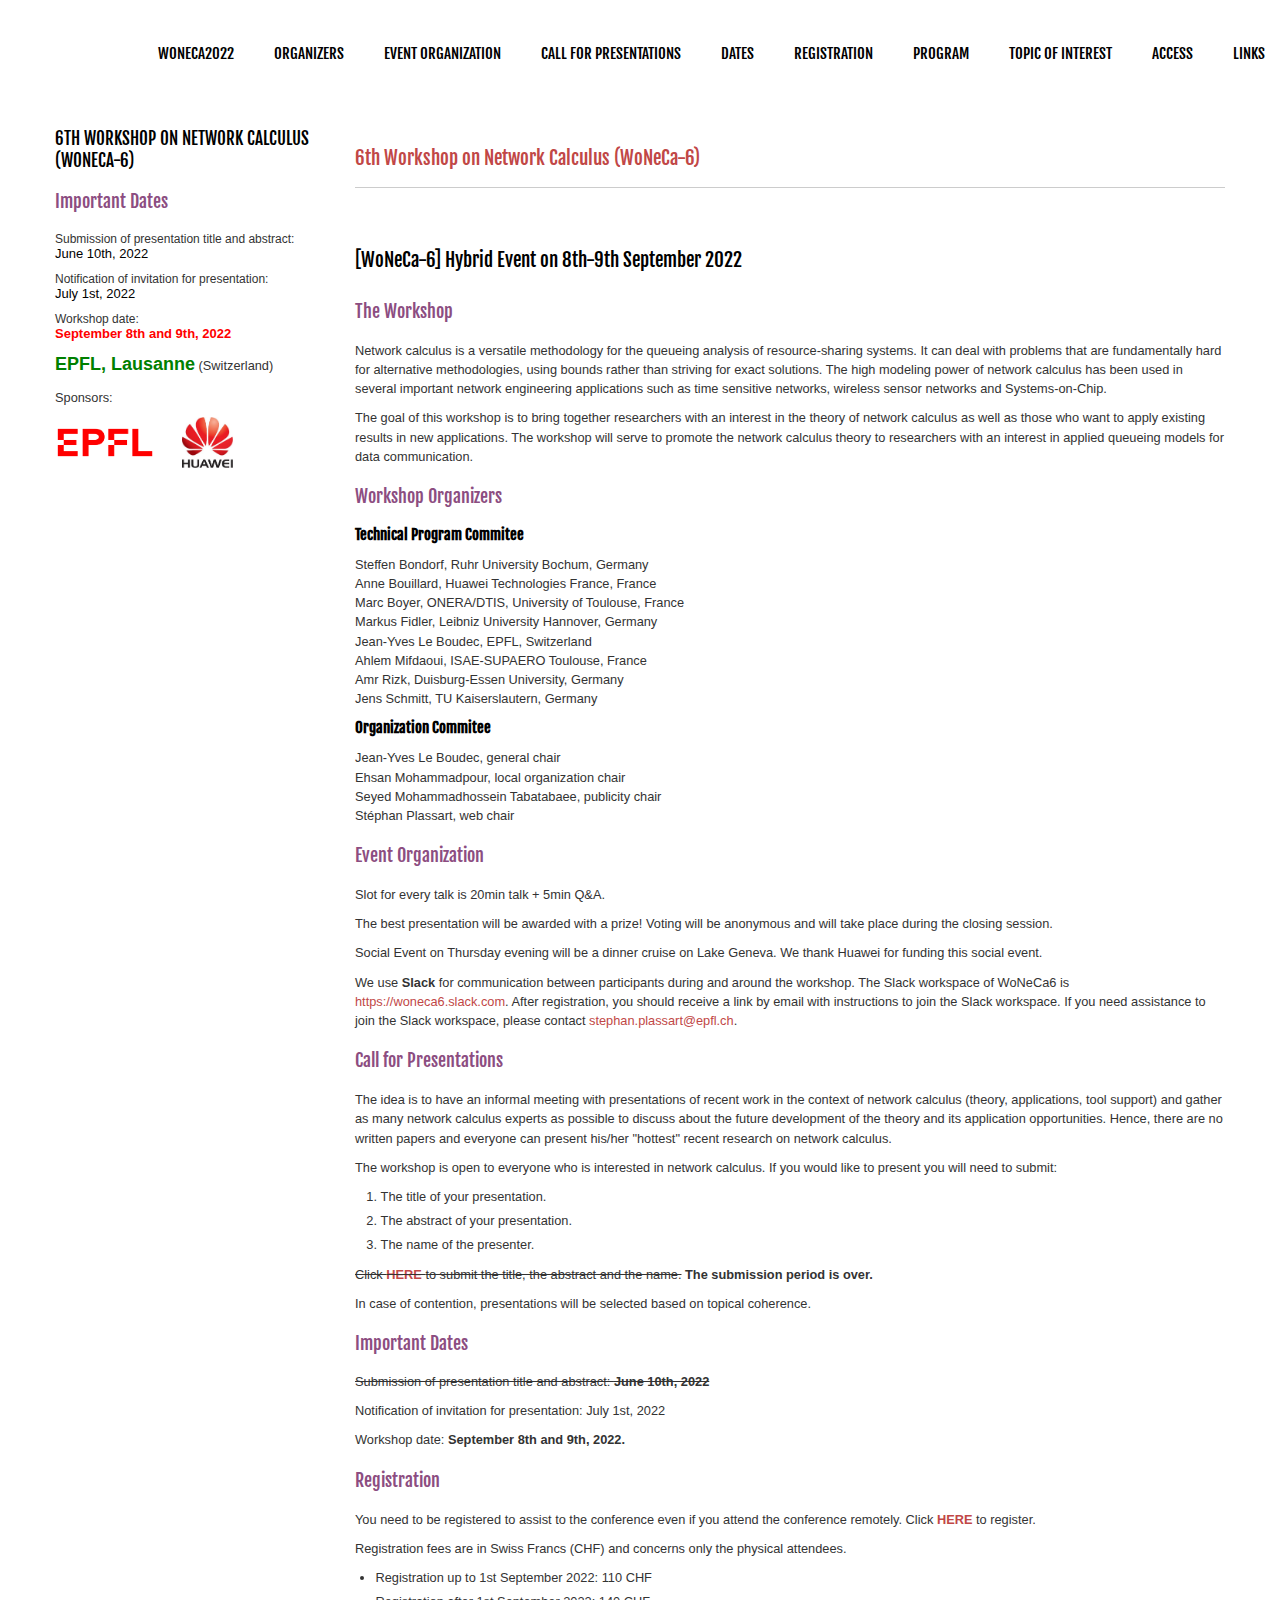
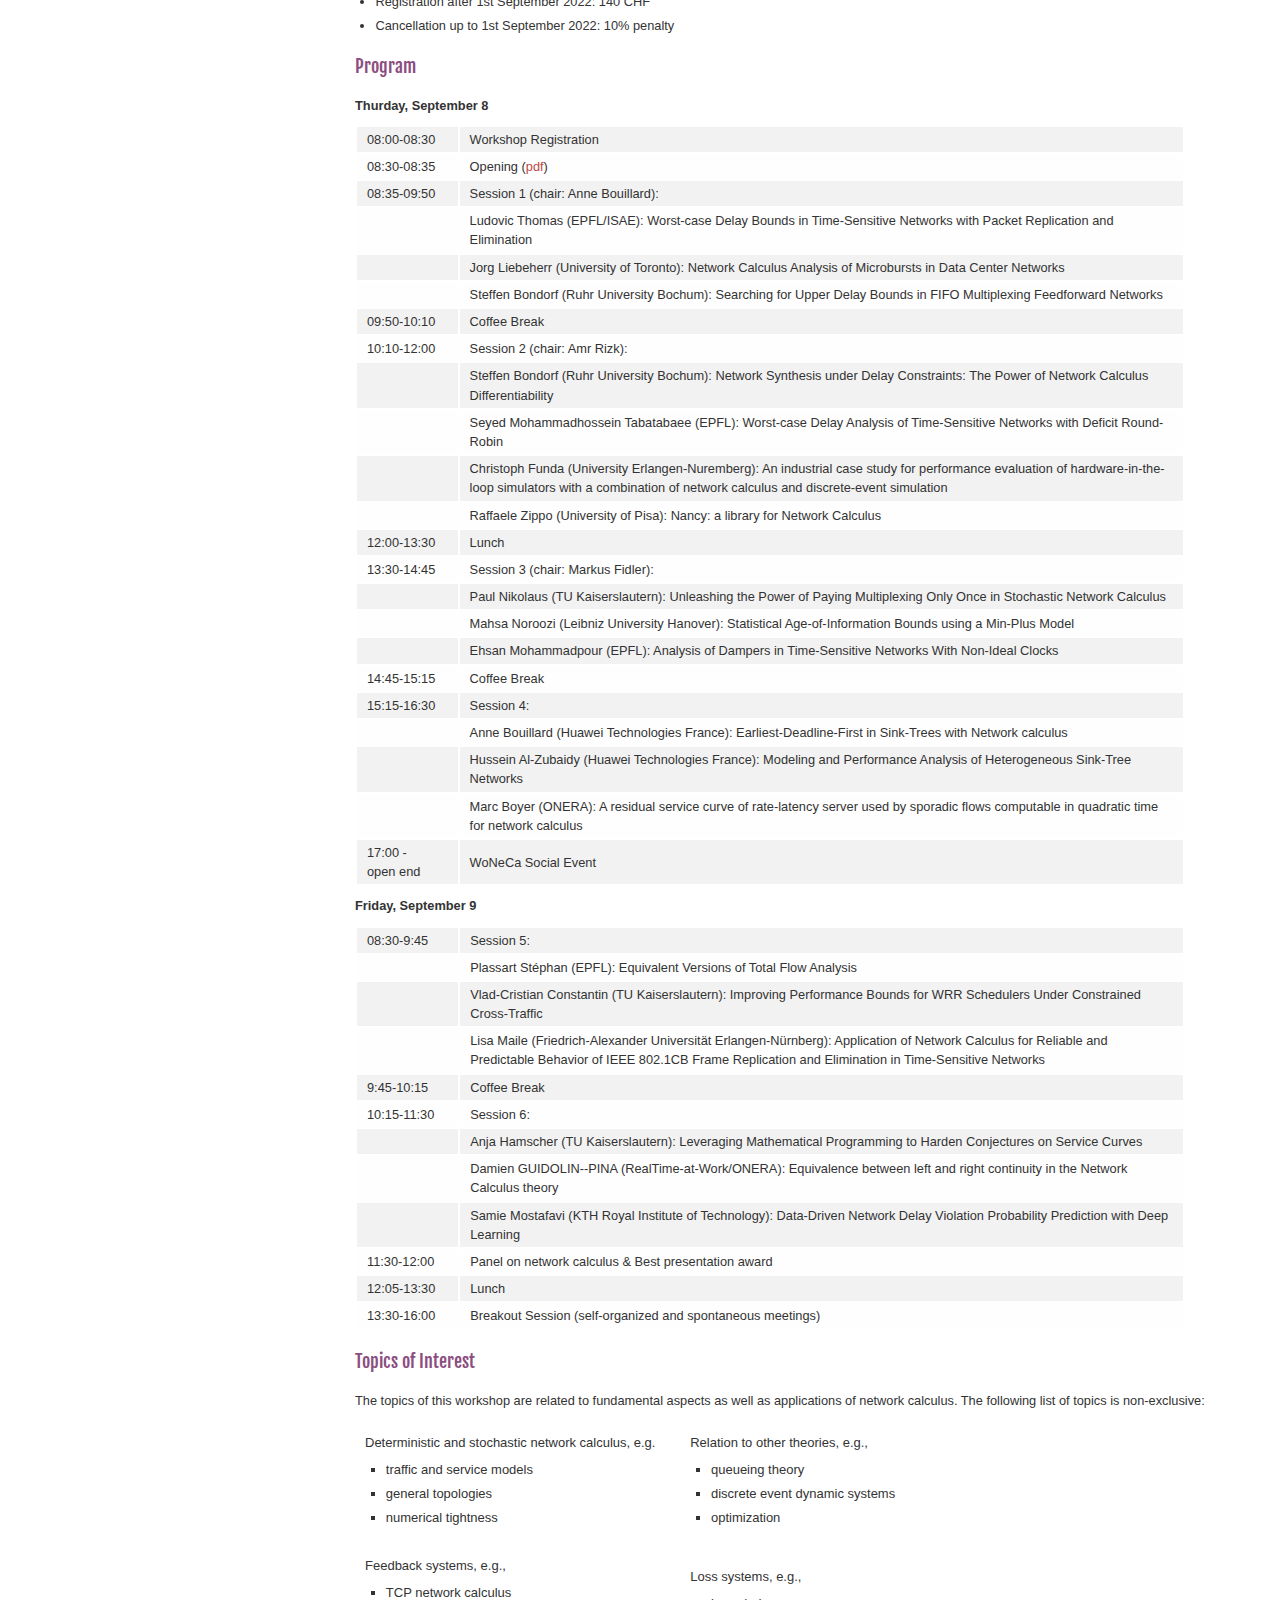
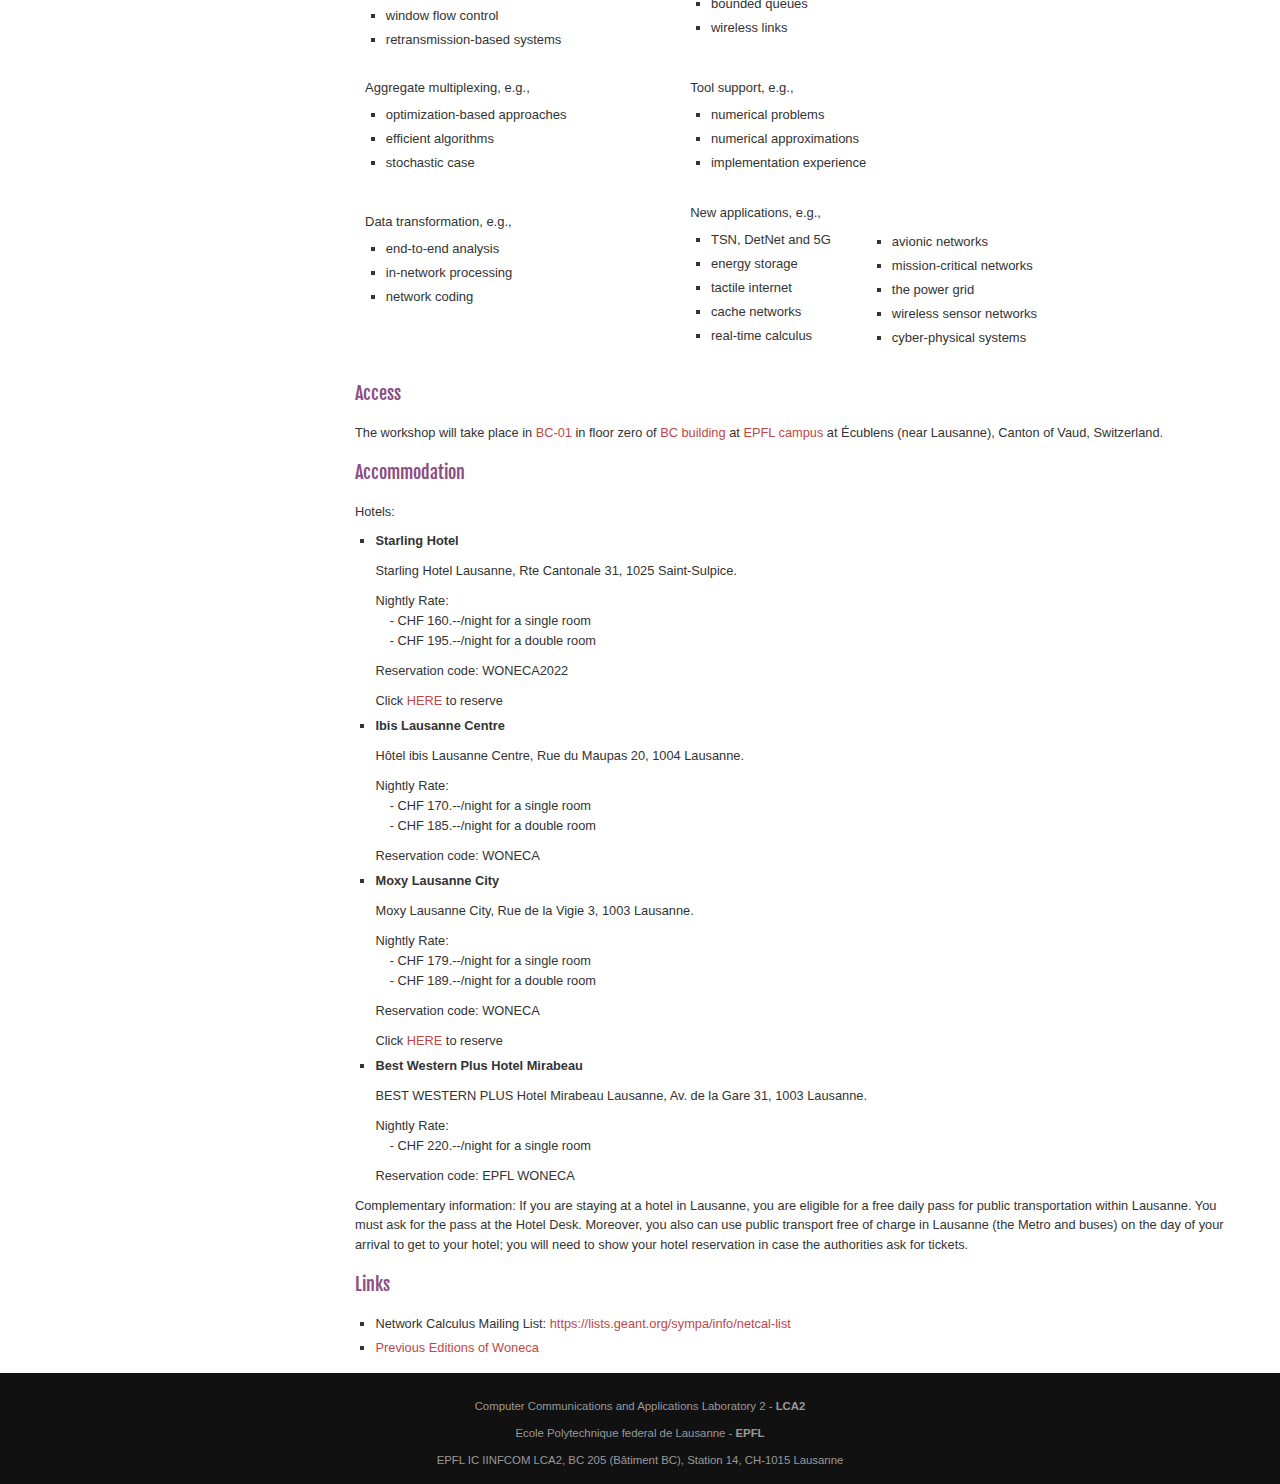
==== 2022/index.html @ 2c3057ec "updated woneca 2022" ====
<!DOCTYPE html>
<html lang="*" dir="ltr" slick-uniqueid="3"><head><meta http-equiv="Content-Type" content="text/html; charset=UTF-8">
    <meta name="author" content="Stephan Plassart">
    <meta name="description" content="The Workshop on Network Calculus.">
    <title>WoNeCa 2022</title>
    <link href="../WoNeCa_files/bootstrap.min.css" rel="stylesheet" type="text/css">
    <link href="../WoNeCa_files/bootstrap-responsive.min.css" rel="stylesheet" type="text/css">
    <link href="../WoNeCa_files/bootstrap-extended.css" rel="stylesheet" type="text/css">
    <link href="../WoNeCa_files/bootstrap-frontend.min.css" rel="stylesheet" type="text/css">
    <link href="../WoNeCa_files/bootstrap-responsive-frontend.min.css" rel="stylesheet" type="text/css">
    <link href="../WoNeCa_files/system.css" rel="stylesheet" type="text/css">
    <link href="../WoNeCa_files/general.css" rel="stylesheet" type="text/css">
    <link href="../WoNeCa_files/template.css" rel="stylesheet" type="text/css">
    <link href="../WoNeCa_files/template_pro.css" rel="stylesheet" type="text/css">
    <link href="../WoNeCa_files/red.css" rel="stylesheet" type="text/css">
    <link href="../WoNeCa_files/business.css" rel="stylesheet" type="text/css">
    <link href="../WoNeCa_files/jsn_wide.css" rel="stylesheet" type="text/css">
    <link href="../WoNeCa_files/jsn_mobile.css" rel="stylesheet" type="text/css">
    <link href="../WoNeCa_files/custom.css" rel="stylesheet" type="text/css">
    <link href="../WoNeCa_files/modal.css" rel="stylesheet" type="text/css">
    <style type="text/css">
      div.jsn-modulecontainer ul.menu-mainmenu ul,
      div.jsn-modulecontainer ul.menu-mainmenu ul li {
	  width: 200px;
      }
      div.jsn-modulecontainer ul.menu-mainmenu li.jsn-submenu-flipback ul ul {
	  right: 201px;
      }
      div.jsn-modulecontainer ul.menu-mainmenu ul ul {
	  margin-left: 201px;
	  margin-left: 200px\9;
      }
      #jsn-pos-toolbar div.jsn-modulecontainer ul.menu-mainmenu ul ul {
	  margin-right: 201px;
	  margin-left : auto
      }
      div.jsn-modulecontainer ul.menu-sidemenu ul,
      div.jsn-modulecontainer ul.menu-sidemenu ul li {
	  width: 200px;
      }
      div.jsn-modulecontainer ul.menu-sidemenu li ul {
	  right: -200px;
      }
      body.jsn-direction-rtl div.jsn-modulecontainer ul.menu-sidemenu li ul {
	  left: -200px;
	  right: auto;
      }
      div.jsn-modulecontainer ul.menu-sidemenu ul ul {
	  margin-left: 199px;
      }
    </style>
    <script type="application/json" class="joomla-script-options new">{"csrf.token":"4a4becddb8c5da0a76f6dd564d7a68d9","system.paths":{"root":"","base":""}}</script>
    <script src="../WoNeCa_files/jquery.min.js" type="text/javascript"></script>
    <script src="../WoNeCa_files/jquery-noconflict.js" type="text/javascript"></script>
    <script src="../WoNeCa_files/jquery-migrate.min.js" type="text/javascript"></script>
    <script src="../WoNeCa_files/bootstrap.min.js" type="text/javascript"></script>
    <script src="../WoNeCa_files/caption.js" type="text/javascript"></script>
    <script src="../WoNeCa_files/mootools-core.js" type="text/javascript"></script>
    <script src="../WoNeCa_files/core.js" type="text/javascript"></script>
    <script src="../WoNeCa_files/mootools-more.js" type="text/javascript"></script>
    <script src="../WoNeCa_files/noconflict.js" type="text/javascript"></script>
    <script src="../WoNeCa_files/utils.js" type="text/javascript"></script>
    <script src="../WoNeCa_files/jsn_template.js" type="text/javascript"></script>
    <script src="../WoNeCa_files/modal.js" type="text/javascript"></script>
    <script type="text/javascript">
      jQuery(function($){ $(".dropdown-toggle").dropdown(); });
      jQuery(window).on('load',  function() {
	  new JCaption('img.caption');
      });
      JSNTemplate.initTemplate({
	  templatePrefix			: "jsn_sky_pro_",
	  templatePath			: "/templates/jsn_sky_pro",
	  enableRTL				: 0,
	  enableGotopLink			: 1,
	  enableMobile			: 1,
	  enableMobileMenuSticky	: 1,
	  enableDesktopMenuSticky	: 0,
	  responsiveLayout		: ["mobile","wide"],
	  mobileMenuEffect		: "default"
      });

      jQuery(function($) {
	  SqueezeBox.initialize({});
	  initSqueezeBox();
	  $(document).on('subform-row-add', initSqueezeBox);

	  function initSqueezeBox(event, container)
	  {
	      SqueezeBox.assign($(container || document).find('a.modal').get(), {
		  parse: 'rel'
	      });
	  }
      });

      window.jModalClose = function () {
	  SqueezeBox.close();
      };

      // Add extra modal close functionality for tinyMCE-based editors
      document.onreadystatechange = function () {
	  if (document.readyState == 'interactive' && typeof tinyMCE != 'undefined' && tinyMCE)
	  {
	      if (typeof window.jModalClose_no_tinyMCE === 'undefined')
	      {
		  window.jModalClose_no_tinyMCE = typeof(jModalClose) == 'function'  ?  jModalClose  :  false;

		  jModalClose = function () {
		      if (window.jModalClose_no_tinyMCE) window.jModalClose_no_tinyMCE.apply(this, arguments);
		      tinyMCE.activeEditor.windowManager.close();
		  };
	      }

	      if (typeof window.SqueezeBoxClose_no_tinyMCE === 'undefined')
	      {
		  if (typeof(SqueezeBox) == 'undefined')  SqueezeBox = {};
		  window.SqueezeBoxClose_no_tinyMCE = typeof(SqueezeBox.close) == 'function'  ?  SqueezeBox.close  :  false;

		  SqueezeBox.close = function () {
		      if (window.SqueezeBoxClose_no_tinyMCE)  window.SqueezeBoxClose_no_tinyMCE.apply(this, arguments);
		      tinyMCE.activeEditor.windowManager.close();
		  };
	      }
	  }
      };

      jQuery(function($){ initTooltips(); $("body").on("subform-row-add", initTooltips); function initTooltips (event, container) { container = container || document;$(container).find(".hasTooltip").tooltip({"html": true,"container": "body"});} });
    </script>
    <meta name="viewport" content="width=device-width, initial-scale=1.0, maximum-scale=2.0">

    <!-- html5.js and respond.min.js for IE less than 9 -->
    <!--[if lt IE 9]>
    <script src="http://html5shim.googlecode.com/svn/trunk/html5.js"></script>
    <script src="/plugins/system/jsntplframework/assets/3rd-party/respond/respond.min.js"></script>
    <![endif]-->
     </head>

  <body id="jsn-master" class="jsn-textstyle-business jsn-color-red jsn-direction-ltr jsn-responsive jsn-mobile jsn-joomla-30  jsn-com-content jsn-view-article jsn-itemid-1692" style="">
    <a name="top" id="top"></a>
    <div id="jsn-page">
      <div id="jsn-header">
	<div id="jsn-headerright"><div id="jsn-headerright-inner">
	    <div id="jsn-pos-top" class="pull-right">
	      <div id="jsn-pos-top_inner">
	
	      </div>
	    </div>
	    <div class="clearbreak"></div>
	  </div>
	</div>
	    <!-- Header bar -->
	    <!-- Add script to close menu when go to a part of
	    the html page -->
	    <script>
	      function CloseInMobilePage() {
		  document.getElementsByClassName("jsn-menu-toggle")[0].classList.remove("active")
		  document.getElementsByClassName("menu-mainmenu")[0].classList.remove("jsn-menu-mobile")
	      }
	    </script>

	    <div id="jsn-menu" class="pull-right">
	      <div id="jsn-pos-mainmenu">
		<div class="
			    jsn-modulecontainer"><div class="jsn-modulecontainer_inner"><h3 class="jsn-moduletitle"><span class="jsn-moduleicon
																 no-text"></span></h3><div class="jsn-modulecontent"><span class="jsn-menu-toggle">Woneca 2022</span>
		      <ul class="menu-mainmenu">
			<li class="jsn-menu-mobile-control"><span class="close-menu"><i class="fa fa-times"></i></span></li>
			<li class="first jsn-icon-home"><a class="clearfix" href="#TheWorkshop" onclick="CloseInMobilePage()">
			    <i class="jsn-icon-home "></i>	<span>
			      <span class="jsn-menutitle">Woneca2022</span>
			</a></li><li class="parent"><a class="clearfix" href="#WorkshopOrganizers" onclick="CloseInMobilePage()">
			    <span>
			      <span class="jsn-menutitle">Organizers</span>
			</a></li><li class="parent"><a class="clearfix" href="#EventOrganization" onclick="CloseInMobilePage()">
			    <span>
			      <span class="jsn-menutitle">Event Organization</span>
			</a></li><li class="parent"><a class="clearfix" href="#CallForPresentations" onclick="CloseInMobilePage()">
			    <span>
			      <span class="jsn-menutitle">Call for Presentations</span>
			      <!-- </a></li><li class="parent"><a class="clearfix" href="#EventInstructions" onclick="CloseInMobilePage()">
			    <span>
			      <span class="jsn-menutitle">Event
				Instructions</span> -->
			</a></li><li class="parent"><a class="clearfix" href="#ImportantDates" onclick="CloseInMobilePage()">
			    <span>
			      <span class="jsn-menutitle">Dates</span>
			</a></li><li class="parent"><a class="clearfix" href="#Registration" onclick="CloseInMobilePage()">
			    <span>
			      <span class="jsn-menutitle">Registration</span>
			</a></li><li class="parent"><a class="clearfix" href="#Program" onclick="CloseInMobilePage()">
			    <span>
			      <span class="jsn-menutitle">Program</span>
			</a></li><li class="parent"><a class="clearfix" href="#TopicOfInterest" onclick="CloseInMobilePage()">
			    <span>
			      <span class="jsn-menutitle">Topic of Interest</span>
			</a></li><li class="parent"><a class="clearfix" href="#Access" onclick="CloseInMobilePage()">
			    <span>
			      <span class="jsn-menutitle">Access</span>
			</a></li><li class="parent"><a class="clearfix" href="#Links" onclick="CloseInMobilePage()">
			    <span>
			      <span class="jsn-menutitle">Links</span>
			      <div class="clearbreak"></div></div></div></div>
	      </div>
	      <span id="jsn-desktopswitch">
		<a href="index.html" onclick="javascript: JSNUtils.setTemplateAttribute(&#39;jsn_sky_pro_&#39;,&#39;mobile&#39;,&#39;no&#39;); return false;"></a>
	      </span>
	      <span id="jsn-mobileswitch">
		<a href="index.html" onclick="javascript: JSNUtils.setTemplateAttribute(&#39;jsn_sky_pro_&#39;,&#39;mobile&#39;,&#39;yes&#39;); return false;"></a>
	      </span>
	    </div>
	    <div class="clearbreak"></div>
	  </div>
	</div>
      </div>
      <div id="jsn-body">
	<!-- -->
	<div id="jsn-content" class="jsn-hasleft ">
	  <div id="jsn-content_inner" style="right: 76.9231%;"><div id="jsn-content_inner1" style="left: 76.9231%;"><div id="jsn-content_inner2"><div id="jsn-content_inner3"><div id="jsn-content_inner4"><div id="jsn-content_inner5"><div id="jsn-content_inner6"><div id="jsn-content_inner7" class="row-fluid">
			  <div id="jsn-maincontent" class="span9 order2 offset3 row-fluid">
			    <div id="jsn-centercol" class="span12 order1 ">
	                      <div id="jsn-centercol_inner">
				<div id="jsn-breadcrumbs">
				  <div id="jsn-pos-breadcrumbs" class="">
				    <ul class="breadcrumb ">
				    <li>	<h2 itemprop="headline">
					6th Workshop on Network Calculus (WoNeCa-6)	</h2></li></ul>
      </div>
      </div>
      <div id="jsn-mainbody-content" class=" jsn-hasmainbody">
	<div id="jsn-mainbody">
	  <div id="system-message-container">
	  </div>

	  <div class="item-page" itemscope="" itemtype="http://schema.org/Article">	
	    <meta itemscope="" itemprop="mainEntityOfPage" itemtype="https://schema.org/WebPage" itemid="https://google.com/article">
	    <meta itemprop="inLanguage" content="en-GB">
	    <!--      <div class="page-header">
	      <h2 itemprop="headline"> 6th
		Workshop on Network Calculus
		(WoNeCa-6)
	      </h2>
	    </div>
	    -->
	    <div itemprop="articleBody">
	      <h1><span style="font-size:
			       14pt;">[WoNeCa-6]&nbsp;Hybrid Event on 8th-9th September 2022</span></h1>

	      <!-- <h3>News</h3> -->
	      <!--
	      <ul>
		<li><span style="font-size: 12pt;"><strong>New Network Calculus Mailing List Available:</strong>&nbsp;see&nbsp;<a href="https://lists.geant.org/sympa/info/netcal-list">https://lists.geant.org/sympa/info/netcal-list</a></span></li>
	      </ul>
	      -->
	      <!--

	      <table style="width: 836px;">
		<tbody>
		  <tr style="height: 212px;">
		    <td style="width: 332.015625px; height: 212px;"><a href="redirection" rel="alternate"><img src="./WoNeCa 2020_files/WoNeCa-Best_Presentation_Award_small.png" alt="Best Presentation Awardee Paul Nikolaus" width="320" height="208"></a></td>
		    <td style="width: 499.984375px; height: 212px;">
		      <ul>
			<li><span style="color: #000000;">Slides of all presentations are starting to become available online</span></li>
		      </ul>
		      <ul>
			<li><span style="color: #000000;">The community has chosen: <a href="https://people.epfl.ch/hossein.tabatabaee" target="_blank" rel="noopener noreferrer">Seyed Mohammadhossein Tabatabaee</a>&nbsp;won the <a href="redirection" rel="alternate">Best Presentation Award</a>.&nbsp;<br>Congratulations!</span></li>
		      </ul>
		    </td>
		  </tr>
		</tbody>
	      </table>
	      -->
	      <h3 id="TheWorkshop">The Workshop</h3>
	      <p>Network calculus is a versatile methodology for the queueing analysis of resource-sharing systems. It can deal with problems that are fundamentally hard for alternative methodologies, using bounds rather than striving for exact solutions. The high modeling power of network calculus has been used in several important network engineering applications such as time sensitive networks, wireless sensor networks and Systems-on-Chip.</p>
	      <p>The goal of this workshop is to bring together researchers with an interest in the theory of network calculus as well as those who want to apply existing results in new applications. The workshop will serve to promote the network calculus theory to researchers with an interest in applied queueing models for data communication.</p>
	      <!-- Schedule:
	      <p><b>Schedule&nbsp;(all times given in Central European Summer Time, UTC+02:00)</b></p>
	      <table class="cool" style="width: 828px;">
		<tbody>
		  <tr>
		    <td style="width: 74.0625px;">08:35-08:45</td>
		    <td style="width: 739.9375px;">Opening</td>
		  </tr>
		  <tr>
		    <td style="width: 74.0625px;">08:45-10:25</td>
		    <td style="width: 739.9375px;">Session 1: TSN</td>
		  </tr>
		  <tr>
		    <td style="width: 74.0625px;">&nbsp;</td>
		    <td style="width: 739.9375px;">Luxi Zhao (TUM): Using Network Calculus to Improve End-to-End Latency Upper Bound of Multiple Classes of AVB Traffic in TSN Networks</td>
		  </tr>
		  <tr>
		    <td style="width: 74.0625px;">&nbsp;</td>
		    <td style="width: 739.9375px;">Lisa Maile (FAU): An Introduction to Network Calculus Results for&nbsp;Time-Sensitive Networks [<a href="pdf_location" target="_blank" rel="noopener noreferrer">slides</a>]&nbsp;[<a href="https://youtu.be/5HjMWDmnzhE" target="_blank" rel="noopener noreferrer">video</a>]</td>
		  </tr>
		  <tr>
		    <td style="width: 74.0625px;">&nbsp;</td>
		    <td style="width: 739.9375px;">Ludovic Thomas (EPFL): On Time Synchronization Issues in Time-Sensitive Networks with Regulators and Nonideal Clocks [<a href="pdf_location" target="_blank" rel="noopener noreferrer">slides</a>]</td>
		  </tr>
		  <tr>
		    <td style="width: 74.0625px;">&nbsp;</td>
		    <td style="width: 739.9375px;">Jonathan Falk (U Stuttgart): Network Calculus for systems with time-triggered service intermittence</td>
		  </tr>
		  <tr>
		    <td style="width: 74.0625px;">10:25-10:40</td>
		    <td style="width: 739.9375px;">Coffee Break</td>
		  </tr>
		  <tr>
		    <td style="width: 74.0625px;">10:40-11:55</td>
		    <td style="width: 739.9375px;">Session 2:&nbsp;Bounds and Networks I</td>
		  </tr>
		  <tr>
		    <td style="width: 74.0625px;">&nbsp;</td>
		    <td style="width: 739.9375px;">Jiayi Zhang (Huawei): Using Network Calculus in High Quality IP Network [<a href="pdf_location" target="_blank" rel="noopener noreferrer">slides</a>]</td>
		  </tr>
		  <tr>
		    <td style="width: 74.0625px;">&nbsp;</td>
		    <td style="width: 739.9375px;">Hao Wang (Dalian UT): Data Center Network Calculus</td>
		  </tr>
		  <tr>
		    <td style="width: 74.0625px;">&nbsp;</td>
		    <td style="width: 739.9375px;">Anne Bouillard (Huawei): Trade-off between accuracy and tractability of network calculus in FIFO networks&nbsp;[<a href="pdf_location" target="_blank" rel="noopener noreferrer">slides</a>]</td>
		  </tr>
		  <tr>
		    <td style="width: 74.0625px;">11:55-13:00</td>
		    <td style="width: 739.9375px;">Lunch Break</td>
		  </tr>
		  <tr>
		    <td style="width: 74.0625px;">13:00-14:15</td>
		    <td style="width: 739.9375px;">Session 3:&nbsp;Bounds and Networks II</td>
		  </tr>
		  <tr>
		    <td style="width: 74.0625px;">&nbsp;</td>
		    <td style="width: 739.9375px;">Ehsan Mohammadpour (EPFL):&nbsp;Improved Delay Bound for a Service Curve Element with Known Transmission Rate</td>
		  </tr>
		  <tr>
		    <td style="width: 74.0625px;">&nbsp;</td>
		    <td style="width: 739.9375px;">Raffaele Zippo (uniPi):&nbsp;Algebraic transformations for network paths with hop-by-hop flow control&nbsp;[<a href="pdf_location" target="_blank" rel="noopener noreferrer">slides</a>]&nbsp;[<a href="https://youtu.be/eEwXGucKXuk" target="_blank" rel="noopener noreferrer">video</a>]</td>
		  </tr>
		  <tr>
		    <td style="width: 74.0625px;">&nbsp;</td>
		    <td style="width: 739.9375px;">Isaac Howenstine (Lehigh U):&nbsp;Converting Non-feedforward Networks to Feedforward for Network Calculus</td>
		  </tr>
		  <tr>
		    <td style="width: 74.0625px;">14:15-14:25</td>
		    <td style="width: 739.9375px;">Coffee Break</td>
		  </tr>
		  <tr>
		    <td style="width: 74.0625px;">14:25-15:15</td>
		    <td style="width: 739.9375px;">Session 4:&nbsp;Deterministic Modeling and Analysis</td>
		  </tr>
		  <tr>
		    <td style="width: 74.0625px;">&nbsp;</td>
		    <td style="width: 739.9375px;">Georg Carle (TUM):&nbsp;Measurement-based Network Calculus Modelling of Programmable Network Components implemented in P4</td>
		  </tr>
		  <tr>
		    <td style="width: 74.0625px;">&nbsp;</td>
		    <td style="width: 739.9375px;">Marc Boyer (ONERA):&nbsp;Formalization of relations between cumulative curves and event streams: from network calculus to CPA, and back&nbsp;[<a href="pdf_location" target="_blank" rel="noopener noreferrer">slides</a>] [<a href="https://www.onera.fr/sites/default/files/323/WoNeCa-2020-Boyer-NC-CPA.mp4_.zip" target="_blank" rel="noopener noreferrer">video, zip download</a>]</td>
		  </tr>
		  <tr>
		    <td style="width: 74.0625px;">15:15-15:20</td>
		    <td style="width: 739.9375px;">Short Break</td>
		  </tr>
		  <tr>
		    <td style="width: 74.0625px;">15:20-16:35</td>
		    <td style="width: 739.9375px;">Session 5: Schedulers &amp; SNC</td>
		  </tr>
		  <tr>
		    <td style="width: 74.0625px;">&nbsp;</td>
		    <td style="width: 739.9375px;">Jörg Liebeherr (U of T):&nbsp;Hierarchical Fair Scheduling: A Reality Check [<a href="pdf_location" target="_blank" rel="noopener noreferrer">slides</a>]&nbsp;[<a href="https://play.library.utoronto.ca/7d1db334b891c0350ff61f5ad46543a9" target="_blank" rel="noopener noreferrer">video</a>]</td>
		  </tr>
		  <tr>
		    <td style="width: 74.0625px;">&nbsp;</td>
		    <td style="width: 739.9375px;"><a id="BestPres"></a>Seyed Mohammadhossein Tabatabaee (EPFL):&nbsp;Interleaved Weighted Round Robin: a tight, strict residual service curve&nbsp;[<a href="pdf_location" target="_blank" rel="noopener noreferrer">slides</a>] [<a href="https://drive.switch.ch/index.php/s/zC51nuqtelZ7b19" target="_blank" rel="noopener noreferrer">video</a>]</td>
		  </tr>
		  <tr>
		    <td style="width: 74.0625px;">&nbsp;</td>
		    <td style="width: 739.9375px;">Paul Nikolaus (TUK):&nbsp;Dealing with Dependence in Stochastic Network Calculus -- Using Independence as a Bound [<a href="pdf_location" target="_blank" rel="noopener noreferrer">slides</a>]</td>
		  </tr>
		  <tr>
		    <td style="width: 74.0625px;">16:35-16:45</td>
		    <td style="width: 739.9375px;">Coffee Break</td>
		  </tr>
		  <tr>
		    <td style="width: 74.0625px;">16:45-18:25</td>
		    <td style="width: 739.9375px;">Session 6: SNC &amp; Wireless</td>
		  </tr>
		  <tr>
		    <td style="width: 74.0625px;">&nbsp;</td>
		    <td style="width: 739.9375px;">Jaya Prakash Varma Champati (KTH): Statistical Guarantee Optimization for AoI in Single-Hop and Two-Hop Systems with Periodic Arrivals&nbsp;[<a href="pdf_location" target="_blank" rel="noopener noreferrer">slides</a>]&nbsp;[<a href="https://drive.google.com/file/d/1sMHNiWsAcPCpJUcVUMQlxFtroWWpXH8n/view" target="_blank" rel="noopener noreferrer">video</a>]</td>
		  </tr>
		  <tr>
		    <td style="width: 74.0625px;">&nbsp;</td>
		    <td style="width: 739.9375px;">Sami Akin (U Hannover):&nbsp;On the energy and data storage management in energy harvesting wireless communications</td>
		  </tr>
		  <tr>
		    <td style="width: 74.0625px;">&nbsp;</td>
		    <td style="width: 739.9375px;">Orangel Azuaje Contreras (U Porto): Delay Guarantees of a Realistic WiFi-based First Responder Ad-Hoc Network</td>
		  </tr>
		  <tr>
		    <td style="width: 74.0625px;">&nbsp;</td>
		    <td style="width: 739.9375px;">Florin Ciucu (U Warwick): Two Extensions of Kingman's GI/G/1 Bound [<a href="pdf_location" target="_blank" rel="noopener noreferrer">slides</a>]</td>
		  </tr>
		  <tr>
		    <td style="width: 74.0625px;">18:25-18:35</td>
		    <td style="width: 739.9375px;">Closing &amp; Best presentation Award</td>
		  </tr>
		</tbody>
	      </table>
	      -->

	      <h3 id="WorkshopOrganizers">Workshop Organizers</h3>
	      <h4 style="color:#000000; font-weight: bold;
			 font-size:15px;">Technical Program Commitee</h4>
	
	      <p>Steffen Bondorf, Ruhr University Bochum, Germany<br>
	       Anne Bouillard, Huawei Technologies France, France<br>
	       Marc Boyer, ONERA/DTIS, University of Toulouse, France<br>
	       Markus Fidler, Leibniz University Hannover, Germany<br>
	       Jean-Yves Le Boudec, EPFL, Switzerland<br>
               Ahlem Mifdaoui, ISAE-SUPAERO Toulouse, France<br>
	       Amr Rizk, Duisburg-Essen University, Germany<br>
	       Jens Schmitt, TU&nbsp;Kaiserslautern, Germany</p>
	
	
	      <h4 style="color:#000000; font-weight: bold;font-size:15px;">Organization Commitee</h4>
              <p> Jean-Yves Le Boudec, general chair<br>
	        Ehsan Mohammadpour, local organization chair<br>
	        Seyed Mohammadhossein Tabatabaee, publicity chair<br>
	        St&eacute;phan Plassart, web chair</p>
	
	      <h3 id="EventOrganization">Event Organization</h3>

	      <p>Slot for every talk is 20min talk + 5min Q&amp;A.</p>

	      <p> The best presentation will be awarded with a prize!
	      Voting will be anonymous and will take place during the
		closing session.</p>

	      <!-- TO ADD -->
	      <p>Social Event on Thursday evening will be a dinner
		cruise on Lake Geneva. We thank Huawei
		for funding this social event. </p>

		<p>We use <b>Slack</b> for communication between participants during and around the workshop. The Slack workspace of WoNeCa6 is <a href="https://woneca6.slack.com">https://woneca6.slack.com</a>. After registration, you should receive a link by email with instructions to join the Slack workspace. If you need assistance to join the Slack workspace, please contact <a href="mailto:stephan.plassart@epfl.ch">stephan.plassart@epfl.ch</a>.</p>
	      

	      <!-- <h3 id="EventInstructions">Event Instructions</h3>
	      <p> TBA </p> -->

	      <h3 id="CallForPresentations"><span>Call for Presentations</span></h3>
	      <p><span style="line-height: normal; text-align:
	      -webkit-auto;"> The idea is to have an informal meeting
	      with presentations of recent work in the context of
	      network calculus (theory, applications, tool support) and
	      gather as many network calculus experts as possible to
	      discuss about the future development of the theory and
	      its application opportunities. Hence, there are no
	      written papers and everyone can present his/her
	      "hottest" recent research on network
	      calculus.</span></p>
	      <p>The workshop is open to everyone who is interested in
	      network calculus. If you would like to present you will need to submit:
		<ol>
		  <li> The title of your presentation.</li>
		  <li> The abstract of your presentation.</li>
		  <li> The name of the presenter.</li>
		</ol>
		<del>Click <strong> <a href="">
		HERE </a> </strong> to submit the title, the abstract
		and the name.</del> <strong> The submission period is
		over. </strong><!-- https://www.epfl.ch/labs/lca2/woneca-2022-presentation-submission/-->
		<!--The submission procedure will be posted here in due time.-->

	      <p>In case of contention, presentations will be selected based on topical coherence.</p>

	      <h3 id="ImportantDates">Important Dates</h3>
	      <del><p>Submission of presentation title and abstract:
		      <!--style="text-decoration: line-through;"--> <strong>
		      June 10th, 2022 </strong> <!--&nbsp;<span style="text-decoration: line-through;">January 14, 2020</span> (extended, passed)</span>--></p></del>
	      <p>Notification of invitation for presentation: <!--style="text-decoration: line-through;"-->July 1st, 2022<!--&nbsp;<span style="text-decoration: line-through;">January 19, 2020</span> (extended, passed)</span>--></p>
	      <p>Workshop date:
		    <!--<span style="text-decoration: line-through;">&nbsp;18,
		      2020</span>&nbsp;--> <!--style="text-decoration:
		      line-through;"--> <strong> September&nbsp;8th and 9th, 2022. </strong><!--</span> (extended)</span>--></p>

	      <h3 id="Registration">Registration</h3>
	      <!--Registration details will be available soon.-->
	      <!-- TOADD -->
	      <p>You need to be registered to assist to the
		conference even if you attend the conference
		remotely. Click <strong> <a href="https://www.epfl.ch/labs/lca2/woneca2022/">
		HERE </a> </strong> to register.
		
		<!-- <br>Note the early registration deadline: ??--></p>

<p> Registration fees are in Swiss Francs (CHF) and concerns only the
  physical attendees.  </p>
<ul>
  <li> Registration up to 1st September 2022: 110 CHF </li>
  <li> Registration after 1st September 2022: 140 CHF </li>
  <li> Cancellation up to 1st September 2022: 10% penalty </li>
<ul/>
	      <h3 id="Program">Program</h3>
	      
	      <p><b>Thurday, September 8</b></p>
	      <table class="cool" style="width: 830px;">
		<tbody>
		  <tr>
		    <td style="width: 83.34375px;">08:00-08:30</td>
		    <td style="width: 731.65625px;">Workshop Registration</td>
		  </tr>
		  <tr>
		    <td style="width: 74.0625px;">08:30-08:35</td>
		    <td style="width: 739.9375px;">Opening (<a href="slides/Woneca2022.pdf">pdf</a>)</td>
		  </tr>
		  <tr>
		    <td style="width: 83.34375px;">08:35-09:50</td>
		    <td style="width: 731.65625px;">Session 1 (chair: Anne Bouillard):</td>
		    <!-- Bounds and Networks-->
		  </tr>
		  <tr>
		    <td style="width: 83.34375px;">&nbsp;</td>
		    <td style="width: 731.65625px;">Ludovic Thomas (EPFL/ISAE): Worst-case Delay Bounds in Time-Sensitive Networks with Packet Replication and Elimination</td>
		  </tr>
		  <tr>
		    <td style="width: 83.34375px;">&nbsp;</td>
		    <td style="width: 731.65625px;">Jorg Liebeherr (University of Toronto): Network Calculus Analysis of Microbursts in Data Center Networks</td>
		  </tr>
		  <tr>
		    <td style="width: 83.34375px;">&nbsp;</td>
		    <td style="width: 731.65625px;">Steffen Bondorf (Ruhr University Bochum): Searching for Upper Delay Bounds in FIFO Multiplexing Feedforward Networks</td>
		  </tr>
		  <tr>
		    <td style="width: 83.34375px;">09:50-10:10</td>
		    <td style="width: 731.65625px;">Coffee Break</td>
		  </tr>
		  <tr>
		    <td style="width: 83.34375px;">10:10-12:00</td>
		    <td style="width: 731.65625px;">Session 2 (chair: Amr Rizk): </td>
		    <!-- Bounds and Networks-->
		  </tr>
		  <tr>
		    <td style="width: 83.34375px;">&nbsp;</td>
		    <td style="width: 731.65625px;">Steffen Bondorf (Ruhr University Bochum): Network Synthesis under Delay Constraints: The Power of Network Calculus Differentiability</td>
		  </tr>
		  <tr>
		    <td style="width: 83.34375px;">&nbsp;</td>
		    <td style="width: 731.65625px;">Seyed
		    Mohammadhossein Tabatabaee (EPFL): Worst-case Delay Analysis of Time-Sensitive Networks with Deficit Round-Robin</td>
		  </tr>
		  <!--
		  <tr>
		    <td style="width: 83.34375px;">10:45-11:00</td>
		    <td style="width: 731.65625px;">Coffee Break</td>
		  </tr>
		  <tr>
		    <td style="width: 83.34375px;">11:00-11:50</td>
		    <td style="width: 731.65625px;">Session 3: </td>
		  </tr>
		  -->
		  <tr>
		    <td style="width: 83.34375px;">&nbsp;</td>
		    <td style="width: 731.65625px;">Christoph Funda (University Erlangen-Nuremberg): An industrial case study for performance evaluation of hardware-in-the-loop simulators with a combination of network calculus and discrete-event simulation </td>
		  </tr>
		  <tr>
		    <td style="width: 83.34375px;">&nbsp;</td>
		    <td style="width: 731.65625px;">Raffaele Zippo (University of Pisa): Nancy: a library for Network Calculus </td>
		  </tr>
		  <tr>
		    <td style="width: 83.34375px;">12:00-13:30</td>
		    <td style="width: 731.65625px;">Lunch</td>
		  </tr>
		  <tr>
		    <td style="width: 83.34375px;">13:30-14:45</td>
		    <td style="width: 731.65625px;">Session 3 (chair: Markus Fidler): </td><!-- TSN -->
		  </tr>
		  <tr>
		    <td style="width: 83.34375px;">&nbsp;</td>
		    <td style="width: 731.65625px;">Paul Nikolaus (TU Kaiserslautern): Unleashing the Power of Paying Multiplexing Only Once in Stochastic Network Calculus </td>
		  </tr>
		  <tr>
		    <td style="width: 83.34375px;">&nbsp;</td>
		    <td style="width: 731.65625px;">Mahsa Noroozi (Leibniz University Hanover): Statistical Age-of-Information Bounds using a Min-Plus Model </td>
		  </tr>
		  <tr>
		    <td style="width: 83.34375px;">&nbsp;</td>
		    <td style="width: 731.65625px;">Ehsan Mohammadpour
		    (EPFL): Analysis of Dampers in Time-Sensitive Networks With Non-Ideal Clocks</td>
		  </tr>
		  <tr>
		    <td style="width: 83.34375px;">14:45-15:15</td>
		    <td style="width: 731.65625px;">Coffee Break</td>
		  </tr>
		  <tr>
		    <td style="width: 83.34375px;">15:15-16:30</td>
		    <td style="width: 731.65625px;">Session 4: </td><!--Stochastic Modeling and Analysis-->
		  </tr>
		  <tr>
		    <td style="width: 83.34375px;">&nbsp;</td>
		    <td style="width: 731.65625px;">Anne Bouillard (Huawei Technologies France): Earliest-Deadline-First in Sink-Trees with Network calculus</td>
		  </tr>
		  <tr>
		    <td style="width: 83.34375px;">&nbsp;</td>
		    <td style="width: 731.65625px;">Hussein Al-Zubaidy
		    (Huawei Technologies France): Modeling and Performance Analysis of Heterogeneous Sink-Tree Networks </td>
		  </tr>
		  <tr>
		    <td style="width: 83.34375px;">&nbsp;</td>
		    <td style="width: 731.65625px;">Marc Boyer (ONERA): A residual service curve of rate-latency server used by sporadic flows computable in quadratic time for network calculus</td>
		  </tr>
		  <tr>
		    <td style="width: 83.34375px;">17:00 -<br> open end</td>
		    <td style="width: 731.65625px;">WoNeCa Social Event <!--at&nbsp;manin restaurant [<a href="TBA" target="_blank" rel="noopener noreferrer">www</a>] [<a href="TBA" target="_blank" rel="noopener noreferrer">map</a>]--></td>
		  </tr>
		</tbody>
	      </table>
	      <p><strong>Friday, September 9</strong></p>
	      <table class="cool" style="width: 830px;">
		<tbody>
		  <tr>
		    <td style="width: 83.34375px;">08:30-9:45</td>
		    <td>Session 5:</td> <!--  Schedulers &amp; SNC -->
		  </tr>
		  <tr>
		    <td>&nbsp;</td>
		    <td style="width: 731.65625px;">Plassart St&eacute;phan (EPFL): Equivalent Versions of Total Flow Analysis</td>
		  </tr>
		  <tr>
		    <td>&nbsp;</td>
		    <td style="width: 731.65625px;">Vlad-Cristian Constantin (TU Kaiserslautern): Improving Performance Bounds for WRR Schedulers Under Constrained Cross-Traffic</td>
		  </tr>
		  <tr>
		    <td>&nbsp;</td>
		    <td style="width: 731.65625px;">Lisa Maile (Friedrich-Alexander Universit&auml;t Erlangen-N&uuml;rnberg): Application of Network Calculus for Reliable and Predictable Behavior of IEEE 802.1CB Frame Replication and Elimination in Time-Sensitive Networks</td>
		  </tr>
		  <tr>
		    <td style="width: 83.34375px;">9:45-10:15&nbsp;</td>
		    <td>Coffee Break</td>
		  </tr>
		  <tr>
		    <td style="width: 83.34375px;">10:15-11:30</td>
		    <td>Session 6:</td> <!-- Deterministic Modeling and Analysis -->
		  </tr>
		  <tr>
		    <td>&nbsp;</td>
		    <td style="width: 731.65625px;">Anja Hamscher (TU Kaiserslautern): Leveraging Mathematical Programming to Harden Conjectures on Service Curves</td>
		  </tr>
		  <tr>
		    <td>&nbsp;</td>
		    <td style="width: 731.65625px;">Damien GUIDOLIN--PINA (RealTime-at-Work/ONERA): Equivalence between left and right continuity in the Network Calculus theory</td>
		  </tr>
		  <tr>
		    <td>&nbsp;</td>
		    <td style="width: 731.65625px;">Samie Mostafavi (KTH Royal Institute of Technology): Data-Driven Network Delay Violation Probability Prediction with Deep Learning</td>
		  </tr>
		  <tr>
		    <td style="width: 83.34375px;">11:30-12:00</td>
		    <td style="width: 731.65625px;">Panel on network calculus &amp; Best presentation award</td>
		  </tr>
		  <tr>
		    <td style="width: 83.34375px;">12:05-13:30</td>
		    <td>Lunch</td>
		  </tr>
		  <tr>
		    <td style="width: 83.34375px;">13:30-16:00</td>
		    <td>Breakout Session (self-organized and spontaneous meetings) </td>
		  </tr>
		  <!--<tr>
		    <td>13:30-14:45</td>
		    <td>Session 5: Wireless</td>
		  </tr>
		  <tr>
		    <td>&nbsp;</td>
		    <td>Sami Akin: On the energy and data storage management in energy harvesting wireless communications</td>
		  </tr>
		  <tr>
		    <td>&nbsp;</td>
		    <td>Orangel Azuaje Contreras: Delay Guarantees of a Realistic WiFi-based First Responder Ad-Hoc Network</td>
		  </tr>
		  <tr>
		    <td>&nbsp;</td>
		    <td>Qiao Li: Network Calculus based Analysis on Traffic Scheduling at a WAIC Gateway Accessing through Fading Channels</td>
		  </tr>-->
		</tbody>
	      </table>
	
	      <!-- <h3 id="Keynote">Keynote Abstract</h3>
	      <p> Do we do a keynote or not ? </p>
	      -->
	
	      <!--
	      <p><strong>François Baccelli - Interference Networks</strong></p>
	      <p>This talk features networks of coupled processor sharing queues in the Euclidean space,<br>where customers arrive according to independent Poisson point processes at every queue,<br>are served, and then leave the network. The coupling is through service rates.<br>In any given queue, this rate is inversely proportional the interference seen by this queue,<br>which is determined by the load in neighboring queues, attenuated by some distance-based path-loss function.</p>
	      <p>The model is a discrete version of a spatial birth and death process where customers<br>arrive to the Euclidean space according to Poisson rain and leave it when they<br>have transferred an exponential file, assuming that the instantaneous rate of each transfer is<br>determined through information theory by the signal to interference and noise ratio experienced by the user.</p>
	      <p>The discrete and the continuous models will be discussed, both in finite and infinite domains.<br>The stability condition is identified. The minimal stationary regime is built<br>using coupling from the past techniques.</p>
	      <p>The mean queue size of this minimal stationary regime is determined in closed form using <br>the rate conservation principle of Palm calculus. Some bounds on the tail of latency <br>will be discussed.</p>
	      <p>In infinite domains, when the stability condition holds, for all bounded initial conditions,<br>there is weak convergence to this minimal stationary regime; however, there exist<br>initial conditions for which all queue sizes converge to infinity.</p>
	      <p>Joint work with S. Foss and
		A. Sankararaman</p> 	
	      -->

	      <h3 id="TopicOfInterest"> <!-- <span style="line-height: normal; text-align: -webkit-auto; font-size: 10pt;"><span style="line-height: 1.5; text-align: -webkit-auto;">-->Topics of Interest<!--</span></span>--></h3>
	      <p>The topics of this workshop are related to fundamental aspects as well as applications of network calculus. The following list of topics is non-exclusive:</p>
	      <table style="width: 739px;" cellpadding="10">
		<tbody>
		  <tr>
		    <td style="width: 493px;">
		      <p style="font-family: Helvetica; font-size: 13px; line-height: normal;">Deterministic and stochastic network calculus, e.g.</p>
		      <ul style="font-family: Helvetica; font-size: 13px; line-height: normal;">
			<li>traffic and service models</li>
			<li>general topologies</li>
			<li>numerical tightness</li>
		      </ul>
		    </td>
		    <td style="width: 593px;" colspan="2">
		      <p style="font-family: Helvetica; font-size: 13px; line-height: normal;">Relation to other theories, e.g.,</p>
		      <ul style="font-family: Helvetica; font-size: 13px; line-height: normal;">
			<li>queueing theory</li>
			<li>discrete event dynamic systems</li>
			<li>optimization</li>
		      </ul>
		    </td>
		  </tr>
		  <tr>
		    <td style="width: 493px;">
		      <p style="font-family: Helvetica; font-size: 13px; line-height: normal;">Feedback systems, e.g.,</p>
		      <ul style="font-family: Helvetica; font-size: 13px; line-height: normal;">
			<li>TCP network calculus</li>
			<li>window flow control</li>
			<li>retransmission-based systems</li>
		      </ul>
		    </td>
		    <td style="width: 593px;" colspan="2">
		      <p style="font-family: Helvetica; font-size: 13px; line-height: normal;">Loss systems, e.g.,</p>
		      <ul style="font-family: Helvetica; font-size: 13px; line-height: normal;">
			<li>bounded queues</li>
			<li>wireless links</li>
		      </ul>
		    </td>
		  </tr>
		  <tr>
		    <td style="width: 493px;">
		      <p style="font-family: Helvetica; font-size: 13px; line-height: normal;">Aggregate multiplexing, e.g.,</p>
		      <ul style="font-family: Helvetica; font-size: 13px; line-height: normal;">
			<li>optimization-based approaches</li>
			<li>efficient algorithms</li>
			<li>stochastic case</li>
		      </ul>
		    </td>
		    <td style="width: 593px;" colspan="2">
		      <p style="font-family: Helvetica; font-size: 13px; line-height: normal;">Tool support, e.g.,</p>
		      <ul style="font-family: Helvetica; font-size: 13px; line-height: normal;">
			<li>numerical problems</li>
			<li>numerical approximations</li>
			<li>implementation experience</li>
		      </ul>
		    </td>
		  </tr>
		  <tr>
		    <td style="width: 493px;">
		      <p style="font-family: Helvetica; font-size: 13px; line-height: normal;">Data transformation, e.g.,</p>
		      <ul style="font-family: Helvetica; font-size: 13px; line-height: normal;">
			<li>end-to-end analysis</li>
			<li>in-network processing</li>
			<li>network coding</li>
		      </ul>
		      <p>&nbsp;</p>
		    </td>
		    <td style="width: 245.453125px;">
		      <p style="font-family: Helvetica; font-size: 13px; line-height: normal;">New applications, e.g.,</p>
		      <ul style="font-family: Helvetica; font-size: 13px; line-height: normal;">
			<li>TSN, DetNet and 5G</li>
			<li>energy storage</li>
			<li>tactile internet</li>
			<li>cache networks</li>
			<li>real-time calculus</li>
		      </ul>
		    </td>
		    <td style="width: 347.546875px;">
		      <p>&nbsp;</p>
		      <ul style="font-family: Helvetica; font-size: 13px; line-height: normal;">
			<li>avionic networks</li>
			<li>mission-critical networks</li>
			<li>the power grid</li>
			<li>wireless sensor networks</li>
			<li>cyber-physical systems</li>
		      </ul>
		    </td>
		  </tr>
		</tbody>
	      </table>
	      <h3 id="Access"> Access </h3>
	      <p> The workshop will take place in <a href="https://plan.epfl.ch/?room==BC%2001">BC-01</a> in floor zero of 
		<a href="https://goo.gl/maps/7tZrEji81ti9F4w86">
		  BC building</a> at
		<a href="https://www.epfl.ch/campus/visitors/coming-to-epfl/"> EPFL campus</a> at
		Écublens (near Lausanne), Canton of Vaud,
		Switzerland. </p>
	      <!--<p><a href="https://goo.gl/maps/7tZrEji81ti9F4w86"> Other link to BC building </a> </p>-->
	      <!--https://plan.epfl.ch/?dim_floor=0&lang=en&dim_lang=en&tree_groups=centres_nevralgiques%2Cacces%2Cmobilite_reduite%2Censeignement%2Ccommerces_et_services%2Cvehicules%2Cinfrastructure_plan_grp&tree_group_layers_centres_nevralgiques=information_epfl%2Cguichet_etudiants&tree_group_layers_acces=metro&tree_group_layers_mobilite_reduite=&tree_group_layers_enseignement=&tree_group_layers_commerces_et_services=&tree_group_layers_vehicules=&tree_group_layers_infrastructure_plan_grp=batiments_query_plan&baselayer_ref=grp_backgrounds&map_x=2532727&map_y=1152292&map_zoom=11-->
	      <!--<p>TBD advise hotel, adresse ?</p>-->

	      <h3 id="Accommodation"> Accommodation </h3>

  <p> Hotels: </p>
  <ul>
    <li> <strong> Starling Hotel </strong> <br />
      <p>Starling Hotel Lausanne, Rte Cantonale 31, 1025
	Saint-Sulpice.</p>
      <p> Nightly Rate: <br />
	&nbsp;&nbsp;&nbsp;&nbsp;- CHF 160.--/night for a single room <br />
	&nbsp;&nbsp;&nbsp;&nbsp;- CHF 195.--/night for a double room
      </p>
      <p> Reservation code: WONECA2022 </p>
      <p>
      Click <a href="http://bookings.ihotelier.com/bookings.jsp?groupID=3460635&hotelID=73897">
      HERE </a> to reserve</p>
    </li>
    <li> <strong> Ibis Lausanne Centre </strong> <br />
      <p> Hôtel ibis Lausanne Centre, Rue du Maupas 20, 1004
	Lausanne.</p>
      <p> Nightly Rate: <br />
	&nbsp;&nbsp;&nbsp;&nbsp;- CHF 170.--/night for a single room  <br />
	&nbsp;&nbsp;&nbsp;&nbsp;- CHF 185.--/night for a double room
      </p>
      <p> Reservation code: WONECA </p>
    </li>
    <li> <strong> Moxy Lausanne City </strong> <br />
      <p> Moxy Lausanne City, Rue de la Vigie 3, 1003 Lausanne.</p>
      <p> Nightly Rate: <br />
	&nbsp;&nbsp;&nbsp;&nbsp;- CHF 179.--/night for a single room <br />
	&nbsp;&nbsp;&nbsp;&nbsp;- CHF 189.--/night for a double room
      </p>
      <p> Reservation code: WONECA </p>
      <p>
      Click <a href="https://www.marriott.com/event-reservations/reservation-link.mi?id=1649257713918&key=GRP&app=resvlink">
      HERE </a> to reserve</p>
    </li>
    <li> <strong> Best Western Plus Hotel Mirabeau </strong> <br />
      <p> BEST WESTERN PLUS Hotel Mirabeau Lausanne, Av. de la Gare
	31, 1003 Lausanne.</p>
      <p> Nightly Rate: <br />
	&nbsp;&nbsp;&nbsp;&nbsp;- CHF 220.--/night for a single room
      </p>
      <p> Reservation code: EPFL WONECA </p>
    </li>
    <ul/>
    <p> Complementary information: If you are staying at a hotel in Lausanne, you are eligible for a free daily pass for public transportation within Lausanne. You must ask for the pass at the Hotel Desk. Moreover, you also can use public transport free of charge in Lausanne (the Metro and buses) on the day of your arrival to get to your hotel; you will need to show your hotel reservation in case the authorities ask for tickets.</p> 
	      
	      <h3 id="Links">Links</h3>
	      <ul>
		<li>Network Calculus Mailing List:&nbsp;<a href="https://lists.geant.org/sympa/info/netcal-list">https://lists.geant.org/sympa/info/netcal-list</a></li>	
		<li><a href="../index.html">Previous Editions of Woneca</a></li>
	      </ul>
	    </div>
	  </div>
	</div>
      </div>
      </div>
      </div>
      </div>


      <!--  2222   -->
      <!-- In left side tabular -->			
      <div id="jsn-leftsidecontent" class="span3 order1 offset-12">
	<div id="jsn-leftsidecontent_inner">
	  <div id="jsn-pos-left">
	    <div class=" jsn-modulecontainer"><div class="jsn-modulecontainer_inner"><div><div><h3 class="jsn-moduletitle"><span class="jsn-moduleicon"> 6th Workshop on Network Calculus
			(WoNeCa-6) <!-- In conjunction with MMB 2020--> </span></h3><div class="jsn-modulecontent">
		      <div>
			<!-- <p><strong> 6th Workshop on Network Calculus
			    (WoNeCa-6) </strong> </p> <!-- 20th International
			GI/ITG Conference on “Measurement, Modelling and
			Evaluation of Computing Systems”.</p>-->

<!--<p><span> Important dates:
    <p><span> <strong>September&nbsp;8-9, 2022</strong></span></p>
    -->
    <h3>Important Dates</h3>
    <p style="font-size: 13px; color: #000000;
	      font-family:Helvetica; line-height:
	      normal;"><span style="font-family:tahoma, arial,
				    helvetica,sans-serif; font-size: 9pt; color:
				    #333333;">Submission of presentation title and
	abstract: </span>
      <span>June 10th, 2022</span></p>
    <p style="font-size: 13px; color: #000000; font-family:
	      Helvetica; line-height: normal;"><span style="font-family:
							    tahoma, arial, helvetica, sans-serif; font-size: 9pt; color:
							    #333333;">Notification of invitation for presentation:</span><br>
      <span> July 1st, 2022</span></p>
    <p style="font-size: 13px; color: #000000; font-family:
	      Helvetica; line-height: normal;"><span style="font-size: 9pt;
							    color: #333333; font-family: tahoma, arial,
							    helvetica, sans-serif;">Workshop date: </span><br>
      <span style="color:red;"> <strong> September&nbsp;8th and
	  9th, 2022 </strong> </span></p>


    <p><span> <!-- style="text-decoration:
	line-through;"--> <span style="color: #008000;
				       font-size: large; <!-- text-decoration:
				       line-through;-->"><strong>EPFL, Lausanne</strong></span>&nbsp;(Switzerland)</span></p>
    <!-- <p>Please note updates regarding the <br>outbreak of Coronavirus&nbsp;in Europe on</p>
    <p><a href="http://www.mmb2020.de/" target="_blank"
	  rel="alternate noopener
	       noreferrer">http://www.mmb2020.de/</a></p>-->
    <!--<div id="jsn-logo">-->
      <p><span>Sponsors: </p></span>
	       <img src="../WoNeCa_files/EPFLLogo.png"
	  id="jsn-logo-desktop" style="height: 4em;
	  width:auto;margin:0 -9px;">
	       &nbsp;&nbsp;&nbsp;&nbsp;&nbsp;&nbsp;&nbsp;&nbsp;
	       <img src="../WoNeCa_files/Huawei.jpg"
	  id="jsn-logo-desktop" style="height: 4em; 
				       width:auto;margin:0 -9px;">
	       <br /> <br />
	       <!--<img src="./EPFLLogo.png" id="jsn-logo-mobile" style="max-height: 1%; max-width: 1%">-->
	    <!--</div>	       -->
</div>
<div class="clearbreak"> </div>
</div>
</div>
</div>
</div>
</div>
</div>
</div>
</div>
</div>
</div>
</div>
</div>
</div>
</div>
</div>
</div>
</div>
</div>
<!--  -->

<!--  2222   -->
<!-- At the bottom of the page -->
<div id="jsn-footer">
  <div id="jsn-footer_inner">
    <div id="jsn-footermodules" class="jsn-modulescontainer jsn-modulescontainer1 row-fluid">
      <div id="jsn-pos-footer">
	<div class=" jsn-modulecontainer"><div class="jsn-modulecontainer_inner"><div class="jsn-modulecontent"><span class="jsn-menu-toggle">Menu</span>
	      <div>
		<p>Computer Communications and Applications Laboratory
		  2 -  <strong> LCA2 </strong> <br>
		<p> Ecole Polytechnique federal de Lausanne -  <strong> EPFL </strong> </p>
		<p> EPFL IC IINFCOM LCA2, BC 205 (Bâtiment BC),
		  Station 14, CH-1015 Lausanne</p>
	      </div>
	      <div class="clearbreak"></div></div></div></div>
      </div>
    </div>
  </div>
</div>
</div>
<!-- -->

<a id="jsn-gotoplink" href="index.html#top" style="display: none;">
  <span>Go to top</span>
</a>


<!--<div id="sbox-overlay" aria-hidden="true" tabindex="-1" style="z-index: 65555; opacity: 0;"></div><div id="sbox-window" role="dialog" aria-hidden="true" class="shadow" style="z-index: 65557;"><div id="sbox-content" style="opacity: 0;"></div><a id="sbox-btn-close" href="index.html" role="button" aria-controls="sbox-window"></a></div>--></body></html>
---- WoNeCa_files/system.css ----
/**
 * @copyright	(C) 2007 Open Source Matters, Inc. <https://www.joomla.org>
 * @license		GNU General Public License version 2 or later; see LICENSE.txt
 */

/* Import project-level system CSS */
/*@import url(../../../media/system/css/system.css);*/
@import url(system.css);

/* Unpublished */
.system-unpublished, tr.system-unpublished {
	background: #e8edf1;
	border-top: 4px solid #c4d3df;
	border-bottom: 4px solid #c4d3df;
}

span.highlight {
	background-color:#FFFFCC;
	font-weight:bold;
	padding:1px 0;
}

.img-fulltext-float-right {
	float: right;
	margin-left: 10px;
	margin-bottom: 10px;
}

.img-fulltext-float-left {
	float: left;
	margin-right: 10px;
	margin-bottom: 10px;
}

.img-fulltext-float-none {
}

.img-intro-float-right {
	float: right;
	margin-left: 5px;
	margin-bottom: 5px;
}

.img-intro-float-left {
	float: left;
	margin-right: 5px;
	margin-bottom: 5px;
}

.img-intro-float-none {
}
---- WoNeCa_files/general.css ----
/**
 * @copyright	(C) 2006 Open Source Matters, Inc. <https://www.joomla.org>
 * @license		GNU General Public License version 2 or later; see LICENSE.txt
 */

/* Form validation */
.invalid { border-color: #ff0000; }
label.invalid { color: #ff0000; }

/* Buttons */
#editor-xtd-buttons {
	padding: 5px;
}

.button2-left,
.button2-right,
.button2-left div,
.button2-right div {
	float: left;
}

.button2-left a,
.button2-right a,
.button2-left span,
.button2-right span {
	display: block;
	height: 22px;
	float: left;
	line-height: 22px;
	font-size: 11px;
	color: #666;
	cursor: pointer;
}

.button2-left span,
.button2-right span {
	cursor: default;
	color: #999;
}

.button2-left .page a,
.button2-right .page a,
.button2-left .page span,
.button2-right .page span {
	padding: 0 6px;
}

.page span {
	color: #000;
	font-weight: bold;
}

.button2-left a:hover,
.button2-right a:hover {
	text-decoration: none;
	color: #0B55C4;
}

.button2-left a,
.button2-left span {
	padding: 0 24px 0 6px;
}

.button2-right a,
.button2-right span {
	padding: 0 6px 0 24px;
}

.button2-left {
	background: url(../images/j_button2_left.png) no-repeat;
	float: left;
	margin-left: 5px;
}

.button2-right {
	background: url(../images/j_button2_right.png) 100% 0 no-repeat;
	float: left;
	margin-left: 5px;
}

.button2-left .image {
	background: url(../images/j_button2_image.png) 100% 0 no-repeat;
}

.button2-left .readmore,
.button2-left .article {
	background: url(../images/j_button2_readmore.png) 100% 0 no-repeat;
}

.button2-left .pagebreak {
	background: url(../images/j_button2_pagebreak.png) 100% 0 no-repeat;
}

.button2-left .blank {
	background: url(../images/j_button2_blank.png) 100% 0 no-repeat;
}

/* Tooltips */
div.tooltip {
	float: left;
	background: #ffc;
	border: 1px solid #D4D5AA;
	padding: 5px;
	max-width: 200px;
	z-index:13000;
}

div.tooltip h4 {
	padding: 0;
	margin: 0;
	font-size: 95%;
	font-weight: bold;
	margin-top: -15px;
	padding-top: 15px;
	padding-bottom: 5px;
	background: url(../images/selector-arrow.png) no-repeat;
}

div.tooltip p {
	font-size: 90%;
	margin: 0;
}

/* Caption fixes */
/* Caption fixes */
.img_caption .left {
        float: left;
        margin-right: 1em;
}

.img_caption .right {
        float: right;
        margin-left: 1em;
}

.img_caption .left p {
        clear: left;
        text-align: center;
}

.img_caption .right p {
        clear: right;
        text-align: center;
}

.img_caption  {
	text-align: center!important;
}

.img_caption.none {
	margin-left:auto;
	margin-right:auto;
}


/* Calendar */
a img.calendar {
	width: 16px;
	height: 16px;
	margin-left: 3px;
	background: url(../images/calendar.png) no-repeat;
	cursor: pointer;
	vertical-align: middle;
}
---- WoNeCa_files/template.css ----
/**
* @author    JoomlaShine.com http://www.joomlashine.com
* @copyright Copyright (C) 2008 - 2011 JoomlaShine.com. All rights reserved.
* @license   JoomlaShine.com Proprietary License
*/
/* ============================== DEFAULT HTML ============================== */
/* =============== DEFAULT HTML - GENERAL STYLES =============== */
html, body {
	line-height: 1.5;
	margin: 0;
	padding: 0;
}
body {
	font-size: 200%;
	font-family: Arial, Helvetica, sans-serif;
}
/* =============== DEFAULT HTML - TEXT STYLES =============== */
p, pre, blockquote, form, dl, ul, ol, fieldset, address, table {
	padding: 0;
	margin: 10px 0;
}
p:first-child,
blockquote:first-child,
form:first-child,
dl:first-child,
ul:first-child,
ol:first-child,
fieldset:first-child,
address:first-child,
table:first-child {
	margin-top: 5px;
}
p:last-child,
blockquote:last-child,
form:last-child,
dl:last-child,
ul:last-child,
ol:last-child,
fieldset:last-child,
address:last-child,
table:last-child {
	margin-bottom: 5px;
}
fieldset {
	padding: 10px;
}
.jsn-joomla-30 fieldset {
	margin: 0;
}
.jsn-joomla-30 .nav-tabs > li {
	margin: 5px 0;
}
small {
	font-size: .85em;
}
sup {
	bottom: 0.3em;
	font-size: .8em;
	position: relative;
	vertical-align: baseline;
}
sup em {
	color: red;
}
acronym, abbr {
	cursor: help;
	letter-spacing: 1px;
	border-bottom: 1px dashed;
}
pre {
	padding: 1em;
	background: #FFFFD5;
	border-left: 5px solid #404040;
	font-family: "Courier New",Courier,monospace;
}
blockquote {
	color: #404040;
	min-height: 45px;
	font-style: italic;
	padding-left: 45px;
	background: url(../images/icons/icon-text-blockquote.png) no-repeat top left;
}
blockquote p {
	font-size: 1em;
	line-height: inherit;
}
/* =============== DEFAULT HTML - HEADING STYLES =============== */
h1 {
	font-size: 1.7em;
	color: #000;
}
h2 {
	font-size: 1.5em;
	line-height: inherit;
	color: #C14746;
}
h3 {
	color: #8C4D81;
	font-size: 1.4em;
}
h4 {
	color: #02A4E4;
	font-size: 1.3em;
}
h5, h6 {
	font-size: 1.2em;
	font-weight: bold;
}
h5 {
	color: #7fc348;
}
h6 {
	color: #999;
}
h1, h2, h3, h4, h5, h6 {
	margin: 0.5em 0;
	font-weight: normal;
}
/* =============== DEFAULT HTML - LINK STYLES =============== */
a {
	outline: none;
	text-decoration: none;
}
a:hover {
	text-decoration: underline;
}
a:active {
	text-decoration: none;
}
a img {
	border: none;
}
/* =============== DEFAULT HTML - LIST STYLES =============== */
ul li {
	padding: 0;
	margin: 0.3em 0 0.3em 1.6em;
}
ol li {
	padding: 0;
	margin: 0.3em 0 0.3em 2em;
}
/* ============================== LAYOUT ============================== */
/* =============== LAYOUT - GENERAL LAYOUT =============== */
.clearafter:after {
	height: 0;
	clear: both;
	content: ".";
	display: block;
	visibility: hidden;
}
.clearbreak {
	clear: both;
}
div.jsn-modulecontainer {
	margin-top: 20px;
}
div.jsn-modulecontainer:first-child,
div.jsn-horizontallayout div.jsn-modulecontainer {
	margin-top: 0;
}
div.jsn-modulescontainer {
	padding: 0;
	box-sizing: border-box;
	-moz-box-sizing: border-box;
	-webkit-box-sizing: border-box;
}
#jsn-pos-content-top {
	border-bottom: 1px solid #ddd;
	padding: 10px 0;
}
#jsn-pos-content-top.jsn-modulescontainer div.jsn-modulecontainer_inner,
#jsn-pos-content-bottom.jsn-modulescontainer div.jsn-modulecontainer_inner {
	margin:10px;
}
#jsn-pos-content-top #jsn-pos-content-top_inner .jsn-modulecontainer_inner img {
	max-width:100%;
}
div.jsn-modulescontainer5.jsn-horizontallayout div.jsn-modulecontainer {
	width: 23.404255319148934%;
	margin-left: 2.127659574468085%;
}
div.jsn-modulescontainer5.jsn-horizontallayout div.jsn-modulecontainer:first-child {
	margin-left: 0;
}
div.jsn-modulescontainer5.jsn-horizontallayout div.jsn-modulecontainer:last-child {
	margin-left: 0;
	margin-top: 2.127659574468085%;
	clear: left;
}
#jsn-pos-user1 .jsn-modulecontainer_inner,
#jsn-pos-user3 .jsn-modulecontainer_inner {
	margin:10px 10px 10px 0;
}
#jsn-pos-user2 .jsn-modulecontainer_inner,
#jsn-pos-user4 .jsn-modulecontainer_inner {
	margin:10px 0 10px 10px;
}
#jsn-pos-user5 .jsn-modulecontainer_inner,
#jsn-pos-user6 .jsn-modulecontainer_inner,
#jsn-pos-user7 .jsn-modulecontainer_inner {
	margin:10px;
}

/* =============== LAYOUT - OVERALL PAGE =============== */
#jsn-master {
	background: repeat-x fixed left top;
}
#jsn-page {
	color: #555;
	margin: 0 auto;
	background-color: #fff;
	overflow:hidden;
}
#jsn-pos-topbar,
#jsn-headerright-inner,
#jsn-header_inner2,
#jsn-content-top_inner,
#jsn-content,
#jsn-promo_inner,
#jsn-pos-content-top_inner,
#jsn-footer_inner,
#jsn-content-bottom_inner {
	margin:0 auto;
	width: 960px;
}
#jsn-promo div[class*="richbox-"],
#jsn-promo div[class*="richbox-"] h3.jsn-moduletitle span{
	color: #333;
}
#jsn-promo {
	min-height: 100px;
}
#jsn-header_inner {
	background-color: #fff;
	border-bottom: 1px solid #ddd;
}
/* ----- STICKLEFT / STICKRIGHT ----- */
div[id*=jsn-pos-stick-] {
	position: fixed;
	z-index: 888888;
}
div[id*=jsn-pos-stick-left] {
	left: 0;
}
div[id*=jsn-pos-stick-right] {
	right: 0;
}
#jsn-pos-stick-leftmiddle,
#jsn-pos-stick-rightmiddle {
	visibility: hidden;
}
#jsn-pos-stick-leftbottom,
#jsn-pos-stick-rightbottom {
	bottom: 0;
}
/* =============== LAYOUT - TOPBAR AREA =============== */
#jsn-topbar {
	background-color: #282828;
	padding: 5px 0;
}
#jsn-pos-topbar {
	color: #ffffff;
	margin: 0 auto;
	width: 1150px;
}
#jsn-pos-topbar a {
	color: #ffffff;
}
#jsn-pos-topbar .jsn-modulecontainer {
	float: right;
}
/* =============== LAYOUT - LAYOUT CHANGING =============== */
/* ----- PROMO AREA ----- */
#jsn-content-top.jsn-haspromoright.jsn-haspromoleft #jsn-promo.row-fluid  #jsn-pos-promo.order1 + #jsn-pos-promo-left.order3 .jsn-modulecontainer,
#jsn-content-top.jsn-haspromoright.jsn-haspromoleft #jsn-promo.row-fluid #jsn-pos-promo-left.order2 #jsn-pos-promo-right.order3 .jsn-modulecontainer,
#jsn-content-top.jsn-haspromoright.jsn-haspromoleft #jsn-promo.row-fluid #jsn-pos-promo-left.order2[class*="offset-"] .jsn-modulecontainer,
#jsn-content-top.jsn-haspromoright.jsn-haspromoleft #jsn-promo.row-fluid #jsn-pos-promo-left.order1 + #jsn-pos-promo-right.order2 .jsn-modulecontainer,
#jsn-content-top.jsn-haspromoright.jsn-haspromoleft #jsn-promo.row-fluid #jsn-pos-promo-left.order2 + #jsn-pos-promo-right.order3 .jsn-modulecontainer {
    margin-left: -5px;
    margin-right: 15px;
}
#jsn-content-top.jsn-haspromoright.jsn-haspromoleft #jsn-promo.row-fluid #jsn-pos-promo-right.order2 .jsn-modulecontainer,
#jsn-content-top.jsn-haspromoright.jsn-haspromoleft #jsn-promo.row-fluid #jsn-pos-promo-left.order2 .jsn-modulecontainer,
#jsn-content-top.jsn-haspromoright.jsn-haspromoleft #jsn-promo.row-fluid #jsn-pos-promo-right.order1 .jsn-modulecontainer,
#jsn-content-top.jsn-haspromoright.jsn-haspromoleft #jsn-promo.row-fluid #jsn-pos-promo:not(.order2) + #jsn-pos-promo-left.order1 .jsn-modulecontainer {
    margin-right: -5px;
    margin-left: 15px;
}
#jsn-content-top.jsn-haspromoright.jsn-haspromoleft #jsn-promo.row-fluid #jsn-pos-promo.span1[class*="order"] > div {
    margin: 0 -33.3333%;
}
#jsn-content-top.jsn-haspromoright.jsn-haspromoleft #jsn-promo.row-fluid #jsn-pos-promo.span2[class*="order"] > div {
    margin: 0 -14.2857%;
}
#jsn-content-top.jsn-haspromoright.jsn-haspromoleft #jsn-promo.row-fluid #jsn-pos-promo.span3[class*="order"] > div {
    margin: 0 -9.0909%;
}
#jsn-content-top.jsn-haspromoright.jsn-haspromoleft #jsn-promo.row-fluid #jsn-pos-promo.span4[class*="order"] > div {
    margin: 0 -6.6667%;
}
#jsn-content-top.jsn-haspromoright.jsn-haspromoleft #jsn-promo.row-fluid #jsn-pos-promo.span5[class*="order"] > div {
    margin: 0 -5.2632%;
}
#jsn-content-top.jsn-haspromoright.jsn-haspromoleft #jsn-promo.row-fluid #jsn-pos-promo.span6[class*="order"] > div {
    margin: 0 -4.3478%;
}
#jsn-content-top.jsn-haspromoright.jsn-haspromoleft #jsn-promo.row-fluid #jsn-pos-promo.span7[class*="order"] > div {
    margin: 0 -3.7037%;
}
#jsn-content-top.jsn-haspromoright.jsn-haspromoleft #jsn-promo.row-fluid #jsn-pos-promo.span8[class*="order"] > div {
    margin: 0 -3.2258%;
}
#jsn-content-top.jsn-haspromoright #jsn-promo.row-fluid #jsn-pos-promo.span9 > div,
#jsn-content-top.jsn-haspromoleft #jsn-promo.row-fluid #jsn-pos-promo.span9.order1 > div,
#jsn-content-top.jsn-haspromoright.jsn-haspromoleft #jsn-promo.row-fluid #jsn-pos-promo.span9.order1 > div {
    margin: 0 -2.8571% 0 0;
}
#jsn-content-top.jsn-haspromoright #jsn-promo.row-fluid #jsn-pos-promo.span10 > div,
#jsn-content-top.jsn-haspromoleft #jsn-promo.row-fluid #jsn-pos-promo.span9.order10 > div,
#jsn-content-top.jsn-haspromoright.jsn-haspromoleft #jsn-promo.row-fluid #jsn-pos-promo.span10.order1 > div {
    margin: 0 -2.5641% 0 0;
}
#jsn-content-top.jsn-haspromoright #jsn-promo.row-fluid #jsn-pos-promo.span8 > div,
#jsn-content-top.jsn-haspromoleft #jsn-promo.row-fluid #jsn-pos-promo.span8.order1 > div,
#jsn-content-top.jsn-haspromoright.jsn-haspromoleft #jsn-promo.row-fluid #jsn-pos-promo.span8.order1 > div {
    margin: 0 -3.2258% 0 0;
}
#jsn-content-top.jsn-haspromoright #jsn-promo.row-fluid #jsn-pos-promo.span7 > div,
#jsn-content-top.jsn-haspromoleft #jsn-promo.row-fluid #jsn-pos-promo.span7.order1 > div,
#jsn-content-top.jsn-haspromoright.jsn-haspromoleft #jsn-promo.row-fluid #jsn-pos-promo.span7.order1 > div {
    margin: 0 -3.7037% 0 0;
}
#jsn-content-top.jsn-haspromoright #jsn-promo.row-fluid #jsn-pos-promo.span6 > div,
#jsn-content-top.jsn-haspromoleft #jsn-promo.row-fluid #jsn-pos-promo.span6.order1 > div,
#jsn-content-top.jsn-haspromoright.jsn-haspromoleft #jsn-promo.row-fluid #jsn-pos-promo.span6.order1 > div {
    margin: 0 -4.3478% 0 0;
}
#jsn-content-top.jsn-haspromoright #jsn-promo.row-fluid #jsn-pos-promo.span5 > div,
#jsn-content-top.jsn-haspromoleft #jsn-promo.row-fluid #jsn-pos-promo.span5.order1 > div {
    margin: 0 -5.2632% 0 0;
}
#jsn-content-top.jsn-haspromoright #jsn-promo.row-fluid #jsn-pos-promo.span4 > div,
#jsn-content-top.jsn-haspromoleft #jsn-promo.row-fluid #jsn-pos-promo.span4.order1 > div,
#jsn-content-top.jsn-haspromoright.jsn-haspromoleft #jsn-promo.row-fluid #jsn-pos-promo.span4.order1 > div {
    margin: 0 -6.6667% 0 0;
}
#jsn-content-top.jsn-haspromoright #jsn-promo.row-fluid #jsn-pos-promo.span3 > div,
#jsn-content-top.jsn-haspromoleft #jsn-promo.row-fluid #jsn-pos-promo.span3.order1 > div,
#jsn-content-top.jsn-haspromoright.jsn-haspromoleft #jsn-promo.row-fluid #jsn-pos-promo.span3.order1 > div {
    margin: 0 -9.0909% 0 0;
}
#jsn-content-top.jsn-haspromoright #jsn-promo.row-fluid #jsn-pos-promo.span2 > div,
#jsn-content-top.jsn-haspromoleft #jsn-promo.row-fluid #jsn-pos-promo.span2.order1 > div,
#jsn-content-top.jsn-haspromoright.jsn-haspromoleft #jsn-promo.row-fluid #jsn-pos-promo.span2.order1 > div {
    margin: 0 -14.2857% 0 0;
}
#jsn-content-top.jsn-haspromoleft #jsn-promo.row-fluid #jsn-pos-promo.span9 > div,
#jsn-content-top.jsn-haspromoright #jsn-promo.row-fluid #jsn-pos-promo.span9.order2 > div,
#jsn-content-top.jsn-haspromoright.jsn-haspromoleft #jsn-promo.row-fluid #jsn-pos-promo.span9.order3 > div {
    margin: 0 0 0 -2.8571%;
}
#jsn-content-top.jsn-haspromoleft #jsn-promo.row-fluid #jsn-pos-promo.span10 > div,
#jsn-content-top.jsn-haspromoright #jsn-promo.row-fluid #jsn-pos-promo.span10.order2 > div,
#jsn-content-top.jsn-haspromoright.jsn-haspromoleft #jsn-promo.row-fluid #jsn-pos-promo.span10.order3 > div {
    margin: 0 0 0 -2.5641%;
}
#jsn-content-top.jsn-haspromoleft #jsn-promo.row-fluid #jsn-pos-promo.span8 > div,
#jsn-content-top.jsn-haspromoright #jsn-promo.row-fluid #jsn-pos-promo.span8.order2 > div,
#jsn-content-top.jsn-haspromoright.jsn-haspromoleft #jsn-promo.row-fluid #jsn-pos-promo.span8.order3 > div {
    margin: 0 0 0 -3.2258%;
}
#jsn-content-top.jsn-haspromoleft #jsn-promo.row-fluid #jsn-pos-promo.span7 > div,
#jsn-content-top.jsn-haspromoright #jsn-promo.row-fluid #jsn-pos-promo.span7.order2 > div,
#jsn-content-top.jsn-haspromoright.jsn-haspromoleft #jsn-promo.row-fluid #jsn-pos-promo.span7.order3 > div {
    margin: 0 0 0 -3.7037%;
}
#jsn-content-top.jsn-haspromoleft #jsn-promo.row-fluid #jsn-pos-promo.span6 > div,
#jsn-content-top.jsn-haspromoright #jsn-promo.row-fluid #jsn-pos-promo.span6.order2 > div,
#jsn-content-top.jsn-haspromoright.jsn-haspromoleft #jsn-promo.row-fluid #jsn-pos-promo.span6.order3 > div {
    margin: 0 0 0 -4.3478%;
}
#jsn-content-top.jsn-haspromoleft #jsn-promo.row-fluid #jsn-pos-promo.span5 > div,
#jsn-content-top.jsn-haspromoright #jsn-promo.row-fluid #jsn-pos-promo.span5.order2 > div,
#jsn-content-top.jsn-haspromoright.jsn-haspromoleft #jsn-promo.row-fluid #jsn-pos-promo.span5.order3 > div {
    margin: 0 0 0 -5.2632%;
}
#jsn-content-top.jsn-haspromoleft #jsn-promo.row-fluid #jsn-pos-promo.span4 > div,
#jsn-content-top.jsn-haspromoright #jsn-promo.row-fluid #jsn-pos-promo.span4.order2 > div,
#jsn-content-top.jsn-haspromoright.jsn-haspromoleft #jsn-promo.row-fluid #jsn-pos-promo.span4.order3 > div {
    margin: 0 0 0 -6.6667%;
}
#jsn-content-top.jsn-haspromoleft #jsn-promo.row-fluid #jsn-pos-promo.span3 > div,
#jsn-content-top.jsn-haspromoright #jsn-promo.row-fluid #jsn-pos-promo.span3.order2 > div,
#jsn-content-top.jsn-haspromoright.jsn-haspromoleft #jsn-promo.row-fluid #jsn-pos-promo.span3.order3 > div {
    margin: 0 0 0 -9.0909%;
}
#jsn-content-top.jsn-haspromoleft #jsn-promo.row-fluid #jsn-pos-promo.span2 > div,
#jsn-content-top.jsn-haspromoright #jsn-promo.row-fluid #jsn-pos-promo.span2.order2 > div,
#jsn-content-top.jsn-haspromoright.jsn-haspromoleft #jsn-promo.row-fluid #jsn-pos-promo.span2.order3 > div {
    margin: 0 0 0 -14.2857%;
}
.jsn-responsive #jsn-content-top.jsn-haspromoright.jsn-haspromoleft #jsn-promo.row-fluid #jsn-pos-promo.span1[class*="order"] > div {
    margin: 0 -42.8571%;
}
.jsn-responsive #jsn-content-top.jsn-haspromoright.jsn-haspromoleft #jsn-promo.row-fluid #jsn-pos-promo.span2[class*="order"] > div {
    margin: 0 -17.6471%;
}
.jsn-responsive #jsn-content-top.jsn-haspromoright.jsn-haspromoleft #jsn-promo.row-fluid #jsn-pos-promo.span3[class*="order"] > div {
    margin: 0 -11.1111%;
}
.jsn-responsive #jsn-content-top.jsn-haspromoright.jsn-haspromoleft #jsn-promo.row-fluid #jsn-pos-promo.span4[class*="order"] > div {
    margin: 0 -8.1081%;
}
.jsn-responsive #jsn-content-top.jsn-haspromoright.jsn-haspromoleft #jsn-promo.row-fluid #jsn-pos-promo.span5[class*="order"] > div {
    margin: 0 -6.383%;
}
.jsn-responsive #jsn-content-top.jsn-haspromoright.jsn-haspromoleft #jsn-promo.row-fluid #jsn-pos-promo.span6[class*="order"] > div {
    margin: 0 -5.2632%;
}
.jsn-responsive #jsn-content-top.jsn-haspromoright.jsn-haspromoleft #jsn-promo.row-fluid #jsn-pos-promo.span7[class*="order"] > div {
    margin: 0 -4.4776%;
}
.jsn-responsive #jsn-content-top.jsn-haspromoright.jsn-haspromoleft #jsn-promo.row-fluid #jsn-pos-promo.span8[class*="order"] > div {
    margin: 0 -3.8961%;
}
.jsn-responsive #jsn-content-top.jsn-haspromoright #jsn-promo.row-fluid #jsn-pos-promo.span9 > div,
.jsn-responsive #jsn-content-top.jsn-haspromoleft #jsn-promo.row-fluid #jsn-pos-promo.span9.order1 > div,
.jsn-responsive #jsn-content-top.jsn-haspromoright.jsn-haspromoleft #jsn-promo.row-fluid #jsn-pos-promo.span9.order1 > div {
    margin: 0 -3.4483% 0 0;
}
.jsn-responsive #jsn-content-top.jsn-haspromoright #jsn-promo.row-fluid #jsn-pos-promo.span10 > div,
.jsn-responsive #jsn-content-top.jsn-haspromoleft #jsn-promo.row-fluid #jsn-pos-promo.span9.order10 > div,
.jsn-responsive #jsn-content-top.jsn-haspromoright.jsn-haspromoleft #jsn-promo.row-fluid #jsn-pos-promo.span10.order1 > div {
    margin: 0 -3.0928% 0 0;
}
.jsn-responsive #jsn-content-top.jsn-haspromoright #jsn-promo.row-fluid #jsn-pos-promo.span8 > div,
.jsn-responsive #jsn-content-top.jsn-haspromoleft #jsn-promo.row-fluid #jsn-pos-promo.span8.order1 > div,
.jsn-responsive #jsn-content-top.jsn-haspromoright.jsn-haspromoleft #jsn-promo.row-fluid #jsn-pos-promo.span8.order1 > div {
    margin: 0 -3.8961% 0 0;
}
.jsn-responsive #jsn-content-top.jsn-haspromoright #jsn-promo.row-fluid #jsn-pos-promo.span7 > div,
.jsn-responsive #jsn-content-top.jsn-haspromoleft #jsn-promo.row-fluid #jsn-pos-promo.span7.order1 > div,
.jsn-responsive #jsn-content-top.jsn-haspromoright.jsn-haspromoleft #jsn-promo.row-fluid #jsn-pos-promo.span7.order1 > div {
    margin: 0 -4.4776% 0 0;
}
.jsn-responsive #jsn-content-top.jsn-haspromoright #jsn-promo.row-fluid #jsn-pos-promo.span6 > div,
.jsn-responsive #jsn-content-top.jsn-haspromoleft #jsn-promo.row-fluid #jsn-pos-promo.span6.order1 > div,
.jsn-responsive #jsn-content-top.jsn-haspromoright.jsn-haspromoleft #jsn-promo.row-fluid #jsn-pos-promo.span6.order1 > div {
    margin: 0 -5.2632% 0 0;
}
.jsn-responsive #jsn-content-top.jsn-haspromoright #jsn-promo.row-fluid #jsn-pos-promo.span5 > div,
.jsn-responsive #jsn-content-top.jsn-haspromoleft #jsn-promo.row-fluid #jsn-pos-promo.span5.order1 > div {
    margin: 0 -6.383% 0 0;
}
.jsn-responsive #jsn-content-top.jsn-haspromoright #jsn-promo.row-fluid #jsn-pos-promo.span4 > div,
.jsn-responsive #jsn-content-top.jsn-haspromoleft #jsn-promo.row-fluid #jsn-pos-promo.span4.order1 > div,
.jsn-responsive #jsn-content-top.jsn-haspromoright.jsn-haspromoleft #jsn-promo.row-fluid #jsn-pos-promo.span4.order1 > div {
    margin: 0 -8.1081% 0 0;
}
.jsn-responsive #jsn-content-top.jsn-haspromoright #jsn-promo.row-fluid #jsn-pos-promo.span3 > div,
.jsn-responsive #jsn-content-top.jsn-haspromoleft #jsn-promo.row-fluid #jsn-pos-promo.span3.order1 > div,
.jsn-responsive #jsn-content-top.jsn-haspromoright.jsn-haspromoleft #jsn-promo.row-fluid #jsn-pos-promo.span3.order1 > div {
    margin: 0 -11.1111% 0 0;
}
.jsn-responsive #jsn-content-top.jsn-haspromoright #jsn-promo.row-fluid #jsn-pos-promo.span2 > div,
.jsn-responsive #jsn-content-top.jsn-haspromoleft #jsn-promo.row-fluid #jsn-pos-promo.span2.order1 > div,
.jsn-responsive #jsn-content-top.jsn-haspromoright.jsn-haspromoleft #jsn-promo.row-fluid #jsn-pos-promo.span2.order1 > div {
    margin: 0 -17.6471% 0 0;
}
.jsn-responsive #jsn-content-top.jsn-haspromoleft #jsn-promo.row-fluid #jsn-pos-promo.span9 > div,
.jsn-responsive #jsn-content-top.jsn-haspromoright #jsn-promo.row-fluid #jsn-pos-promo.span9.order2 > div,
.jsn-responsive #jsn-content-top.jsn-haspromoright.jsn-haspromoleft #jsn-promo.row-fluid #jsn-pos-promo.span9.order3 > div {
    margin: 0 0 0 -3.4483%;
}
.jsn-responsive #jsn-content-top.jsn-haspromoleft #jsn-promo.row-fluid #jsn-pos-promo.span10 > div,
.jsn-responsive #jsn-content-top.jsn-haspromoright #jsn-promo.row-fluid #jsn-pos-promo.span10.order2 > div,
.jsn-responsive #jsn-content-top.jsn-haspromoright.jsn-haspromoleft #jsn-promo.row-fluid #jsn-pos-promo.span10.order3 > div {
    margin: 0 0 0 -3.0928%;
}
.jsn-responsive #jsn-content-top.jsn-haspromoleft #jsn-promo.row-fluid #jsn-pos-promo.span8 > div,
.jsn-responsive #jsn-content-top.jsn-haspromoright #jsn-promo.row-fluid #jsn-pos-promo.span8.order2 > div,
.jsn-responsive #jsn-content-top.jsn-haspromoright.jsn-haspromoleft #jsn-promo.row-fluid #jsn-pos-promo.span8.order3 > div {
    margin: 0 0 0 -3.8961%;
}
.jsn-responsive #jsn-content-top.jsn-haspromoleft #jsn-promo.row-fluid #jsn-pos-promo.span7 > div,
.jsn-responsive #jsn-content-top.jsn-haspromoright #jsn-promo.row-fluid #jsn-pos-promo.span7.order2 > div,
.jsn-responsive #jsn-content-top.jsn-haspromoright.jsn-haspromoleft #jsn-promo.row-fluid #jsn-pos-promo.span7.order3 > div {
    margin: 0 0 0 -4.4776%;
}
.jsn-responsive #jsn-content-top.jsn-haspromoleft #jsn-promo.row-fluid #jsn-pos-promo.span6 > div,
.jsn-responsive #jsn-content-top.jsn-haspromoright #jsn-promo.row-fluid #jsn-pos-promo.span6.order2 > div,
.jsn-responsive #jsn-content-top.jsn-haspromoright.jsn-haspromoleft #jsn-promo.row-fluid #jsn-pos-promo.span6.order3 > div {
    margin: 0 0 0 -5.2632%;
}
.jsn-responsive #jsn-content-top.jsn-haspromoleft #jsn-promo.row-fluid #jsn-pos-promo.span5 > div,
.jsn-responsive #jsn-content-top.jsn-haspromoright #jsn-promo.row-fluid #jsn-pos-promo.span5.order2 > div,
.jsn-responsive #jsn-content-top.jsn-haspromoright.jsn-haspromoleft #jsn-promo.row-fluid #jsn-pos-promo.span5.order3 > div {
    margin: 0 0 0 -6.383%;
}
.jsn-responsive #jsn-content-top.jsn-haspromoleft #jsn-promo.row-fluid #jsn-pos-promo.span4 > div,
.jsn-responsive #jsn-content-top.jsn-haspromoright #jsn-promo.row-fluid #jsn-pos-promo.span4.order2 > div,
.jsn-responsive #jsn-content-top.jsn-haspromoright.jsn-haspromoleft #jsn-promo.row-fluid #jsn-pos-promo.span4.order3 > div {
    margin: 0 0 0 -8.1081%;
}
.jsn-responsive #jsn-content-top.jsn-haspromoleft #jsn-promo.row-fluid #jsn-pos-promo.span3 > div,
.jsn-responsive #jsn-content-top.jsn-haspromoright #jsn-promo.row-fluid #jsn-pos-promo.span3.order2 > div,
.jsn-responsive #jsn-content-top.jsn-haspromoright.jsn-haspromoleft #jsn-promo.row-fluid #jsn-pos-promo.span3.order3 > div {
    margin: 0 0 0 -11.1111%;
}
.jsn-responsive #jsn-content-top.jsn-haspromoleft #jsn-promo.row-fluid #jsn-pos-promo.span2 > div,
.jsn-responsive #jsn-content-top.jsn-haspromoright #jsn-promo.row-fluid #jsn-pos-promo.span2.order2 > div,
.jsn-responsive #jsn-content-top.jsn-haspromoright.jsn-haspromoleft #jsn-promo.row-fluid #jsn-pos-promo.span2.order3 > div {
    margin: 0 0 0 -17.6471%;
}
/* ----- Maincontent Area ----- */
#jsn-content.jsn-hasleft.jsn-hasright #jsn-content_inner2.jsn-flip #jsn-leftsidecontent.order2 > div,
#jsn-content.jsn-hasleft.jsn-hasright #jsn-content_inner2.jsn-flip #jsn-rightsidecontent.order2 > div {
	margin-left: -30px;
}
#jsn-content.jsn-hasright.jsn-hasleft #jsn-content_inner.jsn-flip #jsn-rightsidecontent.order2 > div,
#jsn-content.jsn-hasright.jsn-hasleft #jsn-content_inner.jsn-flip #jsn-leftsidecontent.order2 > div {
	margin-right: -30px;
}
#jsn-content.jsn-hasleft.jsn-hasright #jsn-content_inner.jsn-flip #jsn-content_inner2 {
	background: none;
}
#jsn-content.jsn-hasleft.jsn-hasright #jsn-maincontent #jsn-maincontent_inner {
	margin-left: -20px;
	margin-right: -20px;
}
#jsn-content.jsn-hasright #jsn-maincontent_inner,
#jsn-content.jsn-hasleft.jsn-hasright #jsn-maincontent.order1 #jsn-maincontent_inner {
	margin-right: -20px;
	margin-left: 0;
}
#jsn-content.jsn-hasleft #jsn-maincontent_inner,
#jsn-content.jsn-hasleft.jsn-hasright #jsn-maincontent.order3 #jsn-maincontent_inner,
#jsn-content.jsn-hasright .order2 #jsn-maincontent_inner,
#jsn-content.jsn-hasleft.jsn-hasright #jsn-maincontent.order3 #jsn-maincontent_inner {
	margin-left: -20px;
	margin-right: 0;
}
#jsn-content.jsn-hasleft #jsn-maincontent.order1 #jsn-maincontent_inner {
	margin-left: 0;
	margin-right: -20px;
}
/* ----- Component Area ----- */
#jsn-content.jsn-hasinnerleft:not([class*="jsn-hasinnerright"]) #jsn-maincontent.span12 #jsn-centercol {
	padding-right: 15px;
}
#jsn-content.jsn-hasinnerright:not([class*="jsn-hasinnerleft"]) #jsn-maincontent.span12 #jsn-centercol {
	padding-left: 15px;
}
#jsn-content.jsn-hasinnerleft.jsn-hasinnerright #jsn-maincontent.span12 #jsn-centercol {
	padding: 0;
}
/* =============== LAYOUT - HEADER AREA =============== */
#jsn-logo a {
	line-height: 100%;
	display: inline-block;
	margin: 15px 0;
}
#jsn-logo #jsn-logo-mobile {
	display: none;
}
#jsn-logo .jsn-topheading {
	display: none;
}
#jsn-headerright {
	background-color: #111;
}
#jsn-pos-top form {
	margin: 0;
}
#jsn-pos-top div.jsn-modulecontainer {
	margin: 0 0 0 20px;
	display: inline-block;
	float: right;
}
#jsn-pos-top div.jsn-modulecontainer:first-child {
	margin-left: 0;
}
/* =============== LAYOUT - MENU AREA =============== */
#jsn-menu {
	z-index: 999;
	color: #f2f2f2;
	float:right;
	margin:40px 0 30px 0;
	clear:right;
}
#jsn-pos-mainmenu {
	float: left;
	margin: 0;
}
#jsn-pos-toolbar {
	float: right;
}
#jsn-menu div.jsn-modulecontainer {
	float: left;
	margin:0;
}
/* =============== MENU SUFFIX =============== */
#jsn-menu #jsn-pos-toolbar div.jsn-modulecontainer {
	float: left;
	margin-left: 10px;
}
#jsn-pos-toolbar form {
	margin: 0;
}
/* =============== LAYOUT - CONTENT TOP AREA =============== */
#jsn-content-top {
	z-index: 88;
	color: #555;
	position: relative;
}
#jsn-content-bottom_inner1 {
	margin:0 -10px;
}
#jsn-content-bottom {
	color:#333;
}
#jsn-content-bottom h3 span{
	padding-bottom:0;
}
#jsn-content-bottom h3 {
	margin:10px 0 0 0;
}
#jsn-pos-content-bottom .jsn-modulecontainer .jsn-modulecontainer_inner img {
	margin-bottom:10px;
}
#jsn-promo {
	color:#fff;
}
#jsn-promo h3 span.jsn-moduleicon{
	color:#fff;
}
#jsn-content-top #jsn-promo,
#jsn-promo #jsn-pos-promo,
#jsn-promo #jsn-pos-promo-left,
#jsn-promo #jsn-pos-promo-right {
	position: relative;
}
#jsn-content-top #jsn-pos-content-top_inner .jsn-modulecontent p{
	clear:both;
}
#jsn-content-top #jsn-pos-content-top_inner2 {
	background: #fff;
	display: inline-block;
	width: 100%;
}
#jsn-pos-promo-left div.jsn-modulecontainer,
#jsn-pos-promo-right div.jsn-modulecontainer {
	padding: 20px 0;
}
/* =============== LAYOUT - CONTENT AREA =============== */
#jsn-content,
[id*="jsn-content_inner"],
#jsn-maincontent,
#jsn-centercol,
#jsn-pos-innerleft,
#jsn-pos-innerright,
#jsn-leftsidecontent,
#jsn-rightsidecontent {
	position: relative;
}
#jsn-pos-innerleft,
#jsn-pos-innerright {
	margin-top:20px;
}
div.jsn-hasinnerleft #jsn-content_inner4 {
	border-right: none;
}
div.jsn-hasinnerright #jsn-content_inner6 {
	border-left: none;
}
#jsn-leftsidecontent,
#jsn-rightsidecontent {
	z-index: 87;
	margin-top:10px;
	margin-bottom: 20px;
}
#jsn-rightsidecontent_inner,
#jsn-leftsidecontent_inner {
	margin-top:10px;
}
#jsn-centercol_inner {
	padding: 0;
}
#jsn-mainbody {
	padding: 10px 0;
}
#jsn-pos-breadcrumbs {
	padding:14px 0 8px 0;
	margin:20px 0;
	border-bottom:1px solid #ccc;
}
.jsn-joomla-30 #jsn-pos-breadcrumbs {
	padding: 5px 0;
}
#jsn-pos-breadcrumbs,
#jsn-pos-user-top,
#jsn-usermodules1,
#jsn-pos-mainbody-top {
	background-position: left bottom;
	margin:20px 0 30px 0;
}
#jsn-pos-user-bottom,
#jsn-pos-banner,
#jsn-usermodules2,
#jsn-pos-mainbody-bottom {
	background-position: left top;
	padding:20px 0;
}
#jsn-usermodules1_inner_grid2,
#jsn-usermodules2_inner_grid2 {
	width: 100%;
}
#jsn-usermodules3 {
	margin:10px -10px 0 -10px;
}
#jsn-pos-banner {
	margin: 0 auto;
	padding: 20px;
	text-align: center;
}
/* =============== LAYOUT - CONTENT BOTTOM AREA =============== */
#jsn-content-bottom {
	z-index: 85;
	position: relative;
	background:#eee;
	padding:25px 0;
	border-top: 1px solid #ddd;
}
/* =============== LAYOUT - FOOTER AREA =============== */
#jsn-footer {
	color: #999;
	font-size: 0.89em;
	padding:20px 0 10px 0;
	text-align:center;
	background: #111;
}
#jsn-footer a {
	text-decoration: none;
	padding:1px 4px;
}
body.jsn-color-grey  #jsn-footer a {
	color: #fff;
}
#jsn-footer .menu-divmenu a:hover {
	background:#333;
}
#jsn-footer a:hover {
	text-decoration: underline;
}
#jsn-pos-bottom {
}
#jsn-brand {
	padding-top: 10px;
    display: block;
    padding: 3px 8px;
    color: #009ACA;
    text-align: center;
    background-color: #111;
}
#jsn-brand a:hover {
	color: #fff;
	text-decoration: none;
}
/* ============================== TYPOGRAPHY ============================== */
/* =============== TYPOGRAPHY - GENERAL TYPOGRAPHY =============== */
.hd {
	display: none;
}
/* ----- PREDEFINED CONTENT ALIGN ----- */
.align-left {
	float: left;
}
.align-center {
	margin-left: auto;
	margin-right: auto;
}
.align-right {
	float: right;
}
.margin-left {
	margin-left: 1em;
	margin-right: 0;
}
.margin-right {
	margin-left: 0;
	margin-right: 1em;
}
.content-left {
	text-align: left;
}
.content-center {
	text-align: center;
}
.content-right {
	text-align: right;
}
/* =============== TYPOGRAPHY - CONTENT COLUMMNS =============== */
div.grid-layout2 div.grid-col {
	float: left;
	width: 49.95%;
	margin-bottom:30px;
}
div.grid-layout3 div.grid-col {
	float: left;
	width: 33.3%;
	margin-bottom:30px;
}
div.grid-layout4 div.grid-col {
	float: left;
	width: 24.96%;
	margin-bottom:30px;
}
div.grid-layout5 div.grid-col {
	float: left;
	width: 19.98%;
	margin-bottom:30px;
}
div.grid-layout6 div.grid-col {
	float: left;
	width: 16.65%;
	margin-bottom:30px;
}
div.grid-layout div.grid-col div.grid-col_inner {
	margin-right: 15px;
}
div.grid-layout div.grid-lastcol div.grid-col_inner {
	margin-left: 15px;
}
/* =============== TYPOGRAPHY - TEXT STYLES =============== */
.text-box {
	padding: .8em;
	border: 1px solid #e5e5e5;
}
.text-box-highlight {
	padding: .8em;
	border: 1px solid transparent;
}
.text-box-highlight:hover {
	border-color: #d9d9d9;
	background-color: #f2f2f2;
}
.text-highlight {
	padding: .2em .5em;
	background: #FFFFAA;
}
.text-highlight.highlight-green {
	color: #fff;
	background: #48691b;
}
.text-highlight.highlight-light {
	color: #000;
	background: #e5e5e5;
}
.text-highlight.highlight-dark {
	color: #fff;
	background: #595959;
}
.text-dropcap p:first-child:first-letter,
p.text-dropcap:first-child:first-letter {
	color: #404040;
	font: 4em/.8em "Times New Roman", Times, serif;
	float: left;
}
.text-size-small {
	font-size: 0.9em;
}
.text-size-medium {
	font-size: 1em;
}
.text-size-large {
	font-size: 1.1em;
}
.text-size-xlarge {
	font-size: 1.2em;
}
.text-size-xxlarge {
	font-size: 1.3em;
}
hr.line-dots {
	border: none;
	border-bottom:1px solid #ccc;
	margin:20px 0;
}
hr.line-solid {}
/* ----- ACTION LINK ----- */
.link-action {
	font-weight: bold;
	padding: 1px 4px;
	text-decoration: none;
}
.link-action:hover {
	color: #ffffff;
	text-decoration: none;
}
/* ----- HIGHLIGHT LINK ----- */
.link-highlight {
	color: #595959;
	font-weight: bold;
	display: block;
	padding: 5px;
	border: 1px solid transparent;
}
.link-highlight:hover {
	color: #000;
	border-color: #d9d9d9;
	text-decoration: none;
	background-color: #f2f2f2;
}
/* ----- TOOLTIPS LINK ----- */
a.link-tooltip {
	position: relative;
}
a.link-tooltip:hover {
	z-index: 25;
}
a.link-tooltip span {
	display: none;
	position: absolute;
	top: 10px;
	left: 10px;
}
a.link-tooltip:hover span {
	display: block;
}
/* =============== TYPOGRAPHY - LIST STYLES =============== */
/* ----- ARROW LIST ----- */
ul.list-arrow {
	list-style: none;
}
ul.list-arrow li {
	margin-left: 0;
	padding-left: 16px;
	position: relative;
	display: block;
}
ul.list-arrow li:after {
	content: '';
	height: 0;
	position: absolute;
	width: 0;
	border: 0.34em solid transparent;
	left: 5px;
	top: 4px;
}
ul.list-arrow.arrow-red li:after {
	border-left-color: #AE0000;
}
ul.list-arrow.arrow-blue li:after {
	border-left-color:#0060BF;
}
ul.list-arrow.arrow-green li:after {
	border-left-color: #3AA655;
}
/* =============== TYPOGRAPHY - IMAGES STYLES =============== */
img.image-left {
	float: left;
	margin: 0.5em 1em 0.5em 0;
}
img.image-right {
	float: right;
	margin: 0.5em 0.5em 0.5em 1em;
}
img.image-border {
	padding: 3px;
	border: 1px solid #e5e5e5;
}
img.image-margin {
	margin: .5em;
}
/* ============================== MENU ============================== */
/* =============== MENU - GENERAL =============== */
/* ----- RICH MENU STYLE ----- */
ul.menu-mainmenu .jsn-menutitle,
ul.menu-mainmenu .jsn-menudescription {
	font-weight:normal;
}
.jsn-menutitle,
.jsn-menudescription {
	display: block;
	font-weight:bold;
}
.active .jsn-menudescription {
	/*color: #fff;*/
}
.jsn-menudescription {
	color: #B8B8B8;
	font-size: 0.9em;
	font-weight: normal;
}
/* =============== MENU - MAIN MENU =============== */
/* ----- GENERAL ----- */
div.jsn-modulecontainer ul.menu-mainmenu {
	margin: 0;
	padding: 0;
	clear: both;
}
div.jsn-modulecontainer ul.menu-mainmenu li {
	margin: 0;
	padding: 0;
	float: left;
	position: relative;
	list-style-type: none;
	z-index: 99;
}
div.jsn-modulecontainer ul.menu-mainmenu > li {
	margin-left:10px;
	padding-bottom: 10px;
}
div.jsn-modulecontainer ul.menu-mainmenu li a {
	color: #000;
	display: block;
	cursor: pointer;
	padding: 8px 5px;
}
div.jsn-modulecontainer ul.menu-mainmenu > li > a {
	font-size: 1.1em;
}
div.jsn-modulecontainer ul.menu-mainmenu > li.parent {
	/*background:url(../images/dropdown.png) no-repeat scroll 96% 14px transparent;*/
}
div.jsn-modulecontainer ul.menu-mainmenu > li > a {
	padding: 4px 15px;
}
div.jsn-modulecontainer ul.menu-mainmenu li > a > span {
	display: block;
}
div.jsn-modulecontainer ul.menu-mainmenu ul {
	visibility: hidden;
	visibility: visible\9;
	display: none\9;
}
div.jsn-modulecontainer ul.menu-mainmenu > li.parent.active > a {
	padding-right: 23px;
}
div.jsn-modulecontainer ul.menu-mainmenu li:hover > ul {
	visibility: visible;
	display: block\9;
}

/* ----- RICH MENU STYLE ----- */
div.jsn-modulecontainer ul.menu-mainmenu li a span.jsn-menudescription {
	display: none;
}
div.jsn-modulecontainer ul.menu-mainmenu.menu-richmenu li a span.jsn-menudescription {
	display: block;
	padding-top: 2px;
}
div.jsn-modulecontainer ul.menu-mainmenu.menu-richmenu > li > a.jsn-nodescription {
	padding: 3px 12px 28px;
}
div.jsn-modulecontainer ul.menu-mainmenu.menu-richmenu.menu-iconmenu > li > a span span.jsn-menudescription {
	text-overflow:ellipsis;
	overflow:hidden;
	white-space:nowrap;
	max-width:90px;
}
/* ----- 1st LEVEL ----- */
div.jsn-modulecontainer ul.menu-mainmenu ul {
	padding: 0;
	width: 200px;
	left: -999em;
	position: absolute;
	background:#fff;
	margin:10px 0 0 0;
	border: 1px solid #ddd\9;
}
div.jsn-modulecontainer ul.menu-mainmenu ul li {
	width: 200px;
}
div.jsn-modulecontainer ul.menu-mainmenu ul ul {
	top: 0;
	margin-left: 200px;
	margin-top:-3px;
}
div.jsn-modulecontainer ul.menu-mainmenu ul li a {
	border-bottom:1px dotted #b2b2b2;
}
/* ----- PARENT ITEMS / ADD ARROW TO ITEMS HAVE SUBLEVEL ----- */
div.jsn-modulecontainer ul.menu-mainmenu ul li.parent > a {
	padding-right: 16px;
	background: url(../images/arrow.png) 98% center no-repeat;
}
div.jsn-modulecontainer ul.menu-mainmenu ul li > a {
	margin:0 10px;
}
div.jsn-modulecontainer ul.menu-mainmenu li.last a {
	border-bottom:none;
}
/* ----- HOVER STATE ----- */
div.jsn-modulecontainer ul.menu-mainmenu li:hover > a {
	text-decoration: none;
}
div.jsn-modulecontainer ul.menu-mainmenu > li:hover > a {
	background-color: transparent;
}
/* ----- ACTIVE STATE ----- */
div.jsn-modulecontainer ul.menu-mainmenu li.active > a {
	color: #000;
}
/* ----- ROLLOVER STATE / DISPLAY SUB-MENU OF SELECTED MENU ITEM ----- */
div.jsn-modulecontainer ul.menu-mainmenu li:hover > ul {
	left: auto;
	right: auto;
}
/* =============== MENU - TREE MENU =============== */
/* ----- GENERAL ----- */
div.jsn-modulecontainer ul.menu-treemenu,
div.jsn-modulecontainer ul.menu-treemenu ul {
	margin: 0;
	padding: 0;
	list-style: none;
}
div.jsn-modulecontainer ul.menu-treemenu li {
	margin: 0;
	padding: 0;
	position: relative;
}
div.jsn-modulecontainer ul.menu-treemenu > li {
	border-bottom:1px dotted #ccc;
}
div.jsn-modulecontainer ul.menu-treemenu > li.last {
	border-bottom: none;
}
div.jsn-modulecontainer ul.menu-treemenu li a {
	padding: 6px 12px;
	display: block;
	color: #222;
	cursor: pointer;
	text-decoration: none;
}
div.jsn-modulecontainer ul.menu-treemenu > li > a {
	padding:8px 0;
}
ul.menu-treemenu li a span {
	display: block;
}
ul.menu-treemenu li > a > span {
	padding-left: 21px;
	background: url(../images/icons/icons-base.png) left -340px no-repeat;
}
/* ----- RICH MENU STYLE ----- */
div.jsn-modulecontainer ul.menu-treemenu li a span.jsn-menudescription {
	display: none;
}
div.solid-2 ul.menu-treemenu.menu-richmenu li a span.jsn-menudescription {
	color: #999;
	display: block;
}
div.jsn-modulecontainer ul.menu-treemenu.menu-richmenu li a span.jsn-menudescription {
	color: #fff;
}
/* ---------- NORMAL STATE ---------- */
div.jsn-modulecontainer ul.menu-treemenu ul li {
	margin: 0;
}
div.jsn-modulecontainer ul.menu-treemenu ul li a {
	padding-left: 25px;
}
div.jsn-modulecontainer ul.menu-treemenu ul ul li a {
	padding-left: 40px;
}
div.jsn-modulecontainer ul.menu-treemenu ul ul ul li a {
	padding-left: 55px;
}
div.jsn-modulecontainer ul.menu-treemenu ul ul ul ul li a {
	padding-left: 70px;
}
div.jsn-modulecontainer ul.menu-treemenu ul ul ul ul ul li a {
	padding-left: 85px;
}
/* ----- ACTIVE STATE ----- */
div.jsn-modulecontainer ul.menu-treemenu li.active > a {
	font-weight: bold;
}
/* ----- CURRENT / HOVER STATE ----- */
/* =============== MENU - DIV MENU =============== */
ul.menu-divmenu {
	margin: 10px 0;
	padding: 0;
	list-style: none;
}
ul.menu-divmenu:after {
	height: 0;
	clear: both;
	content: ".";
	display: block;
	visibility: hidden;
}
ul.menu-divmenu li {
	margin: 0 0 5px 0;
	padding: 0 0.5em;
	display: inline-block;
	font-size:11px;
}
ul.menu-divmenu li.first {
	padding-left: 0;
}
ul.menu-divmenu li.last {
	border-right-width: 0;
}
/* =============== MENU - TOP MENU =============== */
ul.menu-topmenu {
	margin:0;
	padding:0;
	list-style: none;
}
ul.menu-topmenu li {
	margin: 0;
	padding: 8px;
	display: inline-block;
}
ul.menu-topmenu li a {
	padding: 0;
	color: #ddd;
	display: block;
}
ul.menu-topmenu li a:hover {
	text-decoration: none;
}
ul.menu-topmenu li a span {
	display: block;
}
/* ============================== MODULE STYLES ============================== */
h3.jsn-moduletitle {
	margin: 0;
	color: #000;
	font-size: 1.2em;
	padding-bottom: 0px;
}
h3.jsn-moduletitle span {
	display: block;
	line-height: 22px;
}
/* =============== MODULE STYLES - MODULE BOXES =============== */
/* ----- GENERAL MODULE STYLES ----- */
div[class*="richbox-"] div.jsn-modulecontainer_inner{
	padding:0 0 20px 0;
}
div[class*="richbox-"] div.jsn-modulecontainer_inner{
	background: #fff;
}
/* ----- RICHBOX STYLE ----- */
div.richbox-1 div.jsn-modulecontainer_inner,
div.richbox-2 div.jsn-modulecontainer_inner {
	padding:10px;
}
div.richbox-1 div.jsn-modulecontainer_inner h3.jsn-moduletitle {
	border-bottom:1px solid #ccc;
}
div.richbox-2 div.jsn-modulecontainer_inner h3.jsn-moduletitle {
	background: url(../images/module-styles/title-lightbox2.png) left bottom repeat-x;
	padding-bottom:10px;
}
/* ============================== JOOMLA! DEFAULT EXTENSIONS ============================== */
/* =============== PAGEBREAK - TABS STYLE =============== */
dl.tabs {
	float: left;
	margin-bottom: -1px;
}
dl.tabs dt.tabs {
	float: left;
	margin-left: 3px;
	padding: 4px 10px;
	background-color: #F0F0F0;
	border-top: 1px solid #CCC;
	border-left: 1px solid #CCC;
	border-right: 1px solid #CCC;
}
dl.tabs dt:hover {
	background-color: #F9F9F9;
}
dl.tabs dt.open {
	background-color: #FFF;
	border-bottom: 1px solid #FFF;
}
dl.tabs dt.tabs h3 {
	margin: 0;
	font-size: 1.1em;
}
dl.tabs dt.tabs h3 a {
	color: #666;
	font-weight: normal;
}
dl.tabs dt.open h3 a,
dl.tabs dt.tabs h3 a:hover {
	color: #000;
	text-decoration: none;
}
dl.tabs dt.open h3 a {
	font-weight: bold;
}
div.current dd.tabs {
	margin: 0;
	padding: 10px;
	clear: both;
	border: 1px solid #CCC;
	background-color: #FFF;
}
/* =============== PAGEBREAK - SLIDERS STYLE =============== */
div.panel {
	border: 1px solid #CCC;
	margin-bottom: 10px;
}
div.panel h3.title {
	margin: 0;
	cursor: pointer;
	font-size: 1.1em;
	padding: 8px 10px;
	border-bottom: 1px solid #CCC;
}
div.panel h3.title:hover,
div.panel h3.pane-toggler-down {
	background-color: #F0F0F0;
}
div.panel h3.title a {
	color: #666;
}
div.panel h3.title a:hover {
	text-decoration: none;
}
div.panel h3.pane-toggler-down {
	border-bottom: none;
}
div.panel h3.pane-toggler-down a {
	color: #000;
}
div.panel div.content > div,
div.panel div.content > p {
	margin: 15px;
}
/* =============== JOOMLA! EXTENSIONS - GENERAL =============== */
/* ----- HEADING ----- */
.contentheading,
.componentheading,
.subheading {
	margin-top: 0;
	font-size: 1.6em;
}
table.contentpaneopen {
	width: 100%;
}
/* ----- FORM ----- */
.jsn-formbuttons {
	text-align: center;
	padding-top: .45em;
}
table.paramlist td {
	padding: .3em;
}
table.paramlist td.paramlist_key {
	width: 150px;
}
.inputbox {
	border: 1px solid #d0d0d0;
	background-color: #fafafa;
	padding: 2px 4px;
	min-height: 22px;
}
.inputbox:active, .inputbox:focus {
	border-color: #b5b5b5;
	background-color: #f2f2f2;
}
select.inputbox {
	padding: 2px;
}
#jsn-page .button {
	display: inline-block;
	*display: inline;
	padding: 4px 10px;
	margin: 0 0 2px;
	font-size: 13px;
	line-height: 18px;
	*line-height: 20px;
	color: #eee;
	text-align: center;
	text-shadow: 1px 1px 1px rgba(0, 0, 0, 0.8);
	vertical-align: middle;
	cursor: pointer;
	background-color: #999;
}
.button:hover, .button:active {
	background-color: #777;
	color: #fff;
}
/* ----- TOOLTIPS ----- */
.jsn-joomla-25 .tip {
	float: left;
	background: #ffc;
	border: 1px solid #D4D5AA;
	padding: 5px;
	max-width: 200px;
	z-index: 88;
	position: relative;
}
.jsn-joomla-25 .tip-title {
	padding: 0;
	margin: 0;
	font-size: 100%;
	font-weight: bold;
	margin-top: -15px;
	padding-top: 15px;
	padding-bottom: 5px;
	background: url(../../system/images/selector-arrow.png) no-repeat;
}
.jsn-joomla-25 .tip-text {
	font-size: 100%;
	margin: 0;
}
/* ----- POP-UP / PRINT WINDOWS ----- */
body.contentpane {
	color: #000000;
	background: #FFFFFF;
}
body.contentpane div.com-content {
	padding: 1em;
}
/* =============== JOOMLA! EXTENSIONS - COM_CONTENT =============== */
/* ----- ARTICLE METADATA ----- */
.jsn-article-metadata {
	margin-bottom: 15px;
}
.jsn-article-metadata > span {
	padding-right: 10px;
	border-right: 1px solid #ccc;
	margin-right: 10px;
}
.jsn-article-metadata > span:last-child {
	padding-right: 0;
	margin-right: 0;
	border: none;
}
.article-info {
	margin: 0;
	font-size: 0.9em;
	float: left;
}
.article-info-term {
	display: none;
}
.archive .article-info dd,
.article-info dd {
	margin: 2px 0 0;
	line-height: 1.5;
}
/* ----- ARTICLE TOOLBAR ----- */
.jsn-article-toolbar {
	margin-bottom: 15px;
	background-color: #f4f4f4;
}
.jsn-article-toolbar .btn-group.pull-right {
	padding: 5px;
}
.jsn-article-toolbar dl {
	padding: 5px;
}
#article-index {
    float: right;
    margin: 0 0 1em 1em;
    background-color: #F2F2F2;
    border: 1px solid #D9D9D9;
}
#article-index ul {
	margin: 0;
	list-style-type: none;
}
#article-index ul li {
	margin: 0;
	padding: 0.25em 0.6em;
}
/* ----- ARTICLE INFO ----- */
.jsn-article-info {
	padding: 0;
}
.jsn-article-info .author,
.jsn-article-info .createdate{
	margin: 10px !important;
	display:inline-block;
}
.jsn-article-info p:first-child {
	margin-top: 0;
}
.jsn-article-info p:last-child {
	margin-bottom: 0;
}
.author,
.createdate,
.publishdate,
.hits {
	margin: 10px 0;
	color: #595959;
	font-size: 0.9em;
}
.author,
.createdate,
.publishdate {
	padding-left: 22px;
	background-image: url(../images/icons/icons-base.png);
	background-repeat: no-repeat;
}
.author {
	background-position: 0 0;
}
.createdate,
.publishdate {
	background-position: 0 -86px;
}
.modifydate {
	margin: 1em 0;
	text-align: right;
	color: #999999;
	font-style: italic;
}
/* ----- ARCHIVE ARTICLE  ----- */
div.archive .intro {
	clear: both;
}
/* ----- 2 BUTTON PRINT, EMAIL CONTAINER ----- */
ul.jsn-article-tools {
	margin: 10px;
	list-style: none;
}
ul.jsn-article-tools li {
	float: left;
	margin: 0 0 0 10px;
}
ul.jsn-article-tools li a {
	float: left;
	display: block;
	height: 16px;
	width: 16px;
	background: url(../images/icons/icons-base.png) left top no-repeat;
}
ul.jsn-article-tools li a.no-icon {
	background: none;
	width: auto;
	height: auto;
}
ul.jsn-article-tools li.jsn-article-icon-edit a {
	background: none;
}
ul.jsn-article-tools li a.jsn-article-print-button {
	background-position: 0 -430px;
}
ul.jsn-article-tools li a.jsn-article-email-button {
	background-position: 0 -516px;
}
ul.jsn-article-tools li a:hover {
	text-decoration: none;
}
.jsn-article-submit {
	margin-top: 0.8em;
}
.jsn-joomla-25 .item-title-entry .icon-edit,
.item-title-entry .jsn-icon-edit {
	display: inline-block;
}
/* ----- SUBMIT AN ARTICLE ----- */
.field-title {
	width: 120px;
	float: left;
}
.formelm, .formelm-area {
	margin: 5px 0;
	clear: both;
}
/* ----- READ MORE ----- */
a.readon {
	color: #000;
	cursor: pointer;
	font-size: 1.1em;
	padding: 5px 12px;
	font-weight: bold;
	border: #999 1px solid;
	display: inline-block;
	text-decoration: none;
}
/* ----- TABLE OF CONTENT ----- */
table.contenttoc {
	margin: 0 0 1em 1em;
	border: 1px solid #D9D9D9;
	background: #f2f2f2;
	float: right;
}
table.contenttoc th {
	padding: .4em;
	background: url(../images/dot.png) bottom repeat-x;
	font-weight: bold;
	text-align: center;
}
table.contenttoc td {
	padding: .25em .6em;
}
/* PAGE LINK IN TOC */
a.toclink {
	font-size: .9em;
}
/* PAGE NUMBER SHOWING "PAGE 1 OF ..." UNDER TOC */
div.pagenavcounter {
	color: #595959;
	margin: .5em 0;
	font-size: .9em;
	font-weight: bold;
}
/* PAGE NAVIGATION */
div.pagenavbar div {
	color: #999999;
	font-weight: bold;
	font-size: .9em;
}
/* ----- SECTION / CATEGORY BLOG LAYOUT ----- */
/* SEPARATOR BETWEEN ARTICLES */
div.article_separator {
	height: 1em;
	clear: both;
}
div.row_separator {
	height: 1em;
	clear: both;
}
/* ARTICLE COLUMN CONTAINER */
.jsn-articlecols {
	float: left;
}
.jsn-articlecols .jsn-article {
	padding: 0 5px;
}
/* "MORE ARTICLES..." PANEL HEADING TEXT */
div.blog_more {
	padding: 10px 15px;
	margin: 0 0 1em 0;
	border: 1px solid #e5e5e5;
	background-color: #F4F4F4;
}
/* PAGE PAGINATION */
ul.pagenav,
div.pagination ul {
	list-style-type: none;
}
ul.pagenav {
	text-align: center;
}
ul.pagenav li,
div.pagination ul li {
	color: #999;
	margin: 0;
	display: inline-block;
	font-weight: bold;
}
div.pagination ul li {
	font-size: 0.9em;
}
ul.pagenav li a,
div.pagination ul li a {
	margin: 0 15px;
}
ul.jsn-pagination {
	list-style-type: none;
}
ul.jsn-pagination li {
	display: inline-block !important; /*override compression*/
	margin: 0;
}
ul.jsn-pagination li a,
ul.jsn-pagination li span {
	font-weight: bold;
	padding: 5px 10px;
	border: 1px solid #CCC;
	color: #999;
	display: inline-block;
}
ul.jsn-pagination li a:hover {
	color: #000;
	text-decoration: none;
}
ul.jsn-pagination li.navigation-page span {
	border: none;
	padding: 6px 10px;
	color: #fff;
}
ul.jsn-pagination,
p.jsn-pageinfo {
	font-size: 0.9em;
	text-align: center;
	margin: 20px 0 10px 0;
}
/* BLOG PAGES NAV LINK */
a.pagenav {
	text-transform: uppercase;
}
/* ----- CATEGORY LIST LAYOUT ----- */
/* DESCRIPTION IN CONTENT TABLE AND COMPONENT PAGE */
.categories-list ul {
	list-style-type: none;
}
.cat-children ul dl dt,
.cat-children ul dl dd,
dl.article-count dt,
dl.article-count dd {
	display: inline;
}
.categories-list dl dt,
.categories-list dl dd {
	margin: 0;
	padding: 0;
	display: inline;
}
/* TABLE IN CATEGORY TABLE PAGE */
.sectiontableheader {
	padding: 5px 8px;
	font-weight: bold;
	font-size: 1.1em;
	color: #FFFFFF;
}
.sectiontableheader img {
	margin: 0;
	vertical-align: text-top;
}
.sectiontableheader a {
	color: #ffffff;
	text-decoration: underline;
}
.sectiontableheader a:hover {
	text-decoration: none;
}
/* TABLE FILTER */
.jsn-infofilter {
	text-align: right;
}
.jsn-titlefilter {
	float: left;
}
.archived-article-list .jsn-infofilter {
	text-align: left;
}
/* TABLE'S ROW */
tr.sectiontableentry1 td,
tr.sectiontableentry2 td {
	padding: 6px 8px;
	border-bottom: 1px solid #e5e5e5;
}
tr.sectiontableentry2 td {
}
/* ----- SECTION LAYOUT ----- */
/* LINKS IN SECTION TABLE PAGE */
a.category {
	font-weight: bold;
}
/* =============== JOOMLA! EXTENSIONS - COM_CONTACT =============== */
/* ----- STANDARD CONTACT LAYOUT ----- */
div.com-contact .jsn-contact-image {
	float: right;
	margin: 10px 5px 0 0;
}
div.com-contact .contact-position {
	margin: 5px 0 0 0;
}
div.com-contact .contact-vcard {
	margin: 0 0 5px 0;
}
div.com-contact .jicons-icons {
	float: left;
}
div.com-contact .contact-address {
	margin-top: 5px;
}
div.com-contact .contact-address p {
	margin: 0;
	padding-left: 20px;
}
div.com-contact .contact-contactinfo p,
div.com-contact .contact-miscinfo p {
	margin: 5px 0;
}
div.com-contact .contact-contactinfo .jicons-icons,
div.com-contact .contact-miscinfo .jicons-icons {
	margin-right: 4px;
}
div.com-contact div.contact-form fieldset {
	padding: 0 10px;
}
div.com-contact div.contact-form dt {
	margin: 10px 0 5px 0;
}
div.com-contact div.contact-form dd {
	margin-left: 0;
}
div.com-contact .form-required {
	color: #EF593B;
	font-weight: bold;
	text-align: right;
}
div.contact .dl-horizontal dd {
	margin-left: 25px;
}
/* =============== JOOMLA! EXTENSIONS - COM_SEARCH =============== */
div.com-search #searchForm .search-phrase {
	margin-left: 95px;
}
div.com-search #searchForm .search-range input,
div.com-search #searchForm .search-phrase input {
	margin: 0 0 0 5px;
	vertical-align: middle;
}
div.com-search #searchForm [class*="search-"] label,
div.com-search #searchForm .search-field-title {
	width: 100px;
	line-height: 21px;
	text-align: left;
	padding-right: 3px;
	display: inline-block;
}
div.com-search #searchForm .search-range label,
div.com-search #searchForm .search-phrase label {
	width: auto;
}
div.com-search #searchForm .search-ordering select {
	padding: 2px 0;
}
div.com-search #searchForm .search-range label {
	line-height: 21px;
}
.jsn-joomla-30 div.search .inputbox {
	width: auto;
	max-width: 100%;
}
/* =============== JOOMLA! EXTENSIONS - COM_FINDER =============== */
.collapse {
	overflow: hidden;
}
/* ----- KEYWORD GIGHLIGHT IN SEARCH RESULT ----- */
span.highlight {
	padding: .2em;
	background: #FFFFAA;
}
/* =============== JOOMLA! EXTENSIONS - COM_WEBLINK =============== */
table.jsn-infotable .description p {
	margin: 0;
}
table.jsn-infotable ul.actions {
	display: inline;
}
table.jsn-infotable ul.actions li {
	display: inline;
	margin: 0 0 0 5px;
}
#editor-xtd-buttons {
	float: left;
}
/* =============== JOOMLA! EXTENSIONS - COM_NEWSFEED =============== */
div.com-newsfeed td.jsn-table-column-name {
	font-weight: bold;
}
div.com-newsfeed table {
	width: 100%;
	border-collapse: collapse;
}
div.com-newsfeed td {
	border: 1px solid #ccc;
	padding: 10px 5px;
	border-top: none;
}
div.com-newsfeed th {
	background: #999;
	padding: 10px 5px;
	border: 1px solid #999;
	border-bottom: none;
}
div.com-newsfeed th a {
	color: #fff;
}
div.com-newsfeed td.item-num-art {
	text-align: center;
}
/* =============== JOOMLA! EXTENSIONS - COM_USER =============== */
/* ----- USER FORM LAYOUT ----- */
div.com-user div.default-login {
	width: 350px;
	margin: 0 auto;
	padding: 10px;
	background-color: #F4F4F4;
	border: 1px solid #E5E5E5;
}
.login-fields {
	margin: 10px 0;
}
.login-fields label {
	width: 9em;
	float: left;
}
/* ----- REGISTER FORM ----- */
.jsn-formRow {
	margin: 8px 0;
}
.jsn-formRow .jsn-formRow-lable {
	float: left;
	width: 170px;
}
button#jform_profile_dob_img.btn {
	height: 30px;
}
/* =============== JOOMLA! EXTENSIONS - POPUP COMPONENT =============== */
#jsn-content-popup .com-content,
#jsn-content-popup #mailto-window {
	max-width: 1018px;
	margin: 1em auto;
}
#jsn-content-popup .com-content {
    padding-top: 0;
}
#mailto-window {
	padding: 15px;
	position: relative;
	background: #f5f5f5;
	border: solid 1px #ddd;
}
#mailto-window h2 {
	padding: 3px 0;
	margin: 0 0 10px;
	font: bold 1.2em "Times New Roman", Times, serif;
}
#mailto-window label {
	width: 8em;
	display: inline-block;
}
#mailto-window .mailto-close {
	right: 0;
	top: 5px;
	background: none;
	position: absolute;
}
#mailto-window .mailto-close a {
	display: block;
	min-width: 25px;
	min-height: 25px;
	overflow: visible;
	background: url(../images/icons/icon-close.png) 0 0 no-repeat;
}
#mailto-window .mailto-close a span {
	top: -3000px;
	left: -3000px;
	display: inline;
	position: absolute;
}
#mailto-window .inputbox {
	padding: 3px;
	border: 1px solid #ccc;
	background: #FFF url(../images/backgrounds/popup-bg.png) repeat-x 0 0;
}
#mailto-window p {
    margin: 20px 0 8px 0;
}
#mailto-window button {
	cursor: pointer;
	margin:0 5px 0 0;
	padding: 3px 10px;
	border: 1px solid #ccc;
	font: bold 1em "Times New Roman", Times, serif;
	background-image:linear-gradient(-90deg,rgb(255,255,255) 0%,rgb(216,216,216) 100%);
	background-image:-moz-linear-gradient(50% 0% -90deg,rgb(255,255,255) 0%,rgb(216,216,216) 100%);
	background-image:-webkit-gradient(linear,50% 0%,50% 100%,color-stop(0, rgb(255,255,255)),color-stop(1, rgb(216,216,216)));
	background-image:-webkit-linear-gradient(-90deg,rgb(255,255,255) 0%,rgb(216,216,216) 100%);
	background-image:-o-linear-gradient(-90deg,rgb(255,255,255) 0%,rgb(216,216,216) 100%);
	background-image:-ms-linear-gradient(-90deg,rgb(255,255,255) 0%,rgb(216,216,216) 100%);
	-ms-filter:"progid:DXImageTransform.Microsoft.gradient(startColorstr=#ffffffff,endColorstr=#ffd8d8d8,GradientType=0)";
	filter:progid:DXImageTransform.Microsoft.gradient(startColorstr=#ffffffff,endColorstr=#ffd8d8d8,GradientType=0);
}
#mailto-window .formelm,
#mailto-window .formelm-area {
    clear: both;
    margin: 5px 0;
}
/* =============== JOOMLA! EXTENSIONS - SYSTEM MESSAGES =============== */
/* ----- SYSTEM STANDARD MESSAGES ----- */
.jsn-joomla-25 #system-message,
.jsn-joomla-30 #system-message > div {
	margin-bottom: 20px;
}
#system-message dd.message ul {
	text-indent: 0;
	padding-left: 40px;
	background: #c3d2e5 url(../../../media/system/images/notice-info.png) 4px center no-repeat;
}
#system-message ul li {
	margin-left: 0;
}
/* ----- SYSTEM ERROR MESSAGES ----- */
#system-message dd.error ul {
	background: #e6c0c0 url(../../../media/system/images/notice-alert.png) 4px center no-repeat;
}
/* ----- SYSTEM NOTICE MESSAGES ----- */
#system-message dd.notice ul {
	color: #cc0000;
	border-top: 3px solid #f0dc7e;
	border-bottom: 3px solid #f0dc7e;
	background: #efe7b8 url(../../../media/system/images/notice-note.png) 4px center no-repeat;
}
/* =============== JOOMLA! EXTENSIONS - MOD_BREADCRUMB =============== */
span.breadcrumbs {
	display: block;
	font-size: 0.9em;
}
span.breadcrumbs a,
span.breadcrumbs span {
	color: #666;
	padding-right: 10px;
	text-decoration: none;
	background: url(../images/icons/icon-arrow-black.png) right center no-repeat;
	margin-right:10px;
}
span.breadcrumbs a:hover {
	text-decoration: underline;
}
span.breadcrumbs span.current {
	color: #000;
	font-weight: bold;
	background: none;
}
.breadcrumb {
	padding: 0;
	margin: 0;
	list-style: none;
	background: none;
	font-size: 0.9em;
}
.breadcrumb li {
	display: inline-block;
	*display: inline;
	*zoom: 1;
	text-shadow: 0 1px 0 #fff;
	margin: 0;
}
.breadcrumb li a,
.breadcrumb li span {
	color: #404040;
}
.breadcrumb li span + span {
	font-weight: bold;
}
.breadcrumb li a,
.breadcrumb li span + span {
	display: inline-block;
}
.breadcrumb a,
.breadcrumb span {
	padding: 0 18px 0 0;
	background: url("../images/icons/icon-arrow-black.png") no-repeat scroll 90% center;
}
.breadcrumb span {
	background-position: 95% center;
}
.breadcrumb li:last-child span {
	background: transparent;
}
.breadcrumb > li > .divider {
	padding: 0 !important;
	background: transparent;
}
.breadcrumb li.active:first-child span.divider {
	padding: 0 5px 0 0;
	background: none;
}
.breadcrumb .active {
	color: #999;
}
/* =============== JOOMLA! EXTENSIONS - MOD_LOGIN =============== */
#form-login fieldset.input {
	border: none;
	padding: 0;
}
#form-login div.button-wrapper {
	text-align: center;
	margin-top: 0.5em;
}
#form-login [id^="form-login-"] {
	margin: 0 0 6px 0;
}
form#login-form a.btn {
	height: 15px;
}
form#login-form .icon-arrow-right {
	background-position: -458px -73px;
}
/* =============== JOOMLA! EXTENSIONS - MOD_SEARCH =============== */
#jsn-pos-top div.search input#mod-search-searchword {
	padding: 2px 0 2px 25px;
	background: #FFF url(../images/icons/icons-base.png) 5px -168px no-repeat;
}
/* =============== JOOMLA! EXTENSIONS - MOD_NEWSFLASH =============== */
.jsn-mod-newsflash.jsn-horizontal-container .jsn-article {
	padding: 0 1em;
}
.jsn-mod-newsflash .contentheading {
	margin: 0 0 0.3em 0;
}
.jsn-mod-newsflash .article-separator {
	display: block;
    height: 0.5em;
}
/* ============================== JOOMLA! 3.x CORE COMPONENT LAYOUT ============================== */
.img-fulltext-left {
	float: left;
	margin-right: 20px;
	margin-bottom: 20px;
}
.img-intro-left {
	float: left;
	margin-right: 10px;
	margin-bottom: 10px;
}
.img-fulltext-right {
	float: right;
	margin-left: 20px;
	margin-bottom: 20px;
}
.img-intro-right {
	float: right;
	margin-left: 10px;
	margin-bottom: 10px;
}
.pull-right.collapsed .icon-minus,
.pull-right .icon-plus {
	display: none;
}
.pull-right .icon-minus,
.pull-right.collapsed .icon-plus {
	display: block;
}
/* ---------- OVERRIDE ----------- */
.jsn-joomla-30 blockquote {
	border-left: none;
}
.jsn-joomla-30 hr {
	margin: 0.5em 0;
}
.jsn-joomla-30 .form-horizontal .control-label {
	text-align: left;
}
.jsn-joomla-30 .calendar tbody td,
.jsn-joomla-30 .calendar tbody td.hilite,
.jsn-joomla-30 .calendar tbody td.selected {
    border: none;
    padding: 5px;
	text-align: center;
}
.input-append .btn {
	padding: 7px 14px 6px;
	outline: none;
}
.jsn-joomla-30 label,
.jsn-joomla-30 input,
.jsn-joomla-30 button,
.jsn-joomla-30 select,
.jsn-joomla-30 textarea,
.jsn-joomla-30 .btn,
.jsn-joomla-30 .uneditable-input {
	font-size: 13px;
}
.jsn-joomla-30 .icon-location {
    background-position: -24px -73px;
}
.jsn-joomla-30 div.tooltip {
	background: none;
	border: none;
}
.jsn-joomla-30 #form-login-remember .control-label,
.jsn-joomla-30 #modlgn-remember {
	vertical-align: middle;
}
.jsn-joomla-30 .dropdown-menu li,
.jsn-joomla-30 .category li {
	margin: 0;
}
.jsn-joomla-30 .page-header {
    border-bottom: none;
	margin-bottom: 0;
}
/* ============================== CUSTOM CSS ============================== */
/**Promo-box**/
.promo-box {
	padding: 40px;
	background: #fff;
}
body.jsn-color-red .promo-box {
	border-left: 5px solid #c14746;
}
body.jsn-color-green .promo-box {
	border-left: 5px solid #7fc348;
}
body.jsn-color-blue .promo-box {
	border-left: 5px solid #02a4e4;
}
body.jsn-color-violet .promo-box {
	border-left: 5px solid #8c4d81;
}
body.jsn-color-grey .promo-box {
	border-left: 5px solid #999;
}
body.jsn-color-orange .promo-box {
	border-left: 5px solid #eda72e;
}
.promo-box .text {
	float: left;
}
.promo-box .link {
	float: right;
	margin: 5px 0 0 0;
}
.promo-box .link a.link-button {
	padding: 7px 40px !important;
}
.promo-box h1 {
	margin: 0;
	text-transform: uppercase;
}
.promo-box .clearbreak {
	height: 0;
}
.promo-box p {
	margin: 0;
}
body.jsn-direction-rtl .promo-box .text {
	float: right;
	text-align: right;
}
body.jsn-direction-rtl .promo-box .link {
	float: left;
}

/**Demo-home**/
.demo-content-top {
	text-align: center;
	padding-bottom: 20px;
	border-bottom: 5px solid #fff;
	-webkit-transition: all .5s;
	-moz-transition: all .5s;
	-o-transition: all .5s;
	-ms-transition: all .5s;
	transition: all .5s;
}
.demo-content-top:hover {
	border-bottom: 5px solid #333;
}
#demo-home {
	margin: 30px -15px 0 -15px;
}
#demo-home .grid-col {
	margin: 0;
}
#demo-home .grid-col .grid-col_inner {
	margin: 15px;
	border:1px solid #ccc;
	border-radius: 3px;
	-webkit-border-radius:3px;
	box-shadow: 0 2px 0 rgba(0,0,0,0.1);
	padding: 15px;
	-webkit-transition: all .5s;
	-moz-transition: all .5s;
	-o-transition: all .5s;
	-ms-transition: all .5s;
	transition: all .5s;
}
#demo-home .grid-col .grid-col_inner:hover {
	border: 1px solid #999;
	box-shadow:0 2px 0 rgba(0,0,0,0.1), 0 0 3px rgba(0,0,0,0.2)
}
#demo-home .grid-col .grid-col_inner img {
	width: 100%;
}
#demo-home .grid-col .grid-col_inner p {
	margin: 0;
}
#demo-home .grid-col .grid-col_inner h3 {
	text-transform: uppercase;
	margin: 10px 0 0 0;
}
#demo-home .title {
	text-align: center;
	margin:0 50px;
}
#demo-home .title h1 {
	text-transform: uppercase;
	font-size: 30px;
	margin-bottom: 0;
}
#demo-home .title h4 {
	color: #999;
	margin-top: 0;
}
.about-sky {
	text-align: center;
	padding: 170px 0;
}
.about-sky h1 {
	margin: 0;
	color: #fff;
	font-size: 5em;
	text-transform: uppercase;
	text-shadow:0 0 10px #FFF, 0 2px 3px rgba(0, 0, 0, 0.42);
}
.about-sky h2 {
	margin: 0;
	color: #fff;
	font-size: 2em;
	text-transform: uppercase;
	text-shadow:0 0 10px #FFF, 0 2px 3px rgba(0, 0, 0, 0.42);
}
---- WoNeCa_files/template_pro.css ----
/**
* @author    JoomlaShine.com http://www.joomlashine.com
* @copyright Copyright (C) 2008 - 2011 JoomlaShine.com. All rights reserved.
* @license   JoomlaShine.com Proprietary License
*/
/* ============================== DEFAULT HTML ============================== */
/* =============== DEFAULT HTML - HEADING STYLES =============== */
/* ============================== LAYOUT ============================== */
/* =============== LAYOUT - GENERAL LAYOUT =============== */
#jsn-page {
	transition: width 0.3s ease-in-out;
	-moz-transition: width 0.3s ease-in-out;
	-webkit-transition: width 0.3s ease-in-out;
}
div#jsn-pos-breadcrumbs.display-mobile,
div.jsn-modulecontainer.display-mobile,
div#jsn-pos-breadcrumbs.display-tablet,
div.jsn-modulecontainer.display-tablet,
div#jsn-pos-breadcrumbs.display-smartphone,
div.jsn-modulecontainer.display-smartphone {
	display: none;
}
div#jsn-pos-breadcrumbs.display-desktop,
div.jsn-modulecontainer.display-desktop {
	display: block;
}
/* =============== LAYOUT - MENU AREA =============== */
/* =============== MENU SUFFIX =============== */
#jsn-menu div.display-inline.jsn-modulecontainer {
	margin: 5px 10px 0;
}
#jsn-pos-top div.display-dropdown.jsn-modulecontainer .jsn-modulecontent,
#jsn-menu div.display-dropdown.jsn-modulecontainer .jsn-modulecontent {
	visibility: hidden;
	position: absolute;
	right: 0;
	z-index: 200;
	background: #fff;
	padding: 10px;
	min-width: 220px;
	color: #666;
}
#jsn-menu div.display-dropdown.jsn-modulecontainer .jsn-modulecontent {
	margin: 10px 0 0 0;
	margin: 0\9;
}
#jsn-menu div.display-dropdown.jsn-modulecontainer a,
#jsn-menu div.display-inline.jsn-modulecontainer a {
	color: #666;
	text-decoration:none;
}
#jsn-menu div.display-dropdown.jsn-modulecontainer a:hover,
#jsn-menu div.display-inline.jsn-modulecontainer a:hover {
	color: #333;
}
#jsn-pos-top div.display-dropdown.jsn-modulecontainer .jsn-modulecontainer_inner,
#jsn-menu .jsn-modulecontainer.display-dropdown .jsn-modulecontainer_inner {
	position: relative;
}
#jsn-menu .jsn-modulecontainer[class*="display-"] .jsn-modulecontainer_inner h3.jsn-moduletitle {
	text-shadow: none;
	padding: 0;
	font-size: 1.2em;
	cursor: pointer;
}
#jsn-menu .jsn-modulecontainer[class*="display-"] .jsn-modulecontainer_inner h3.jsn-moduletitle span {
	line-height: 1.5;
}
#jsn-menu div.display-dropdown.jsn-modulecontainer .jsn-modulecontainer_inner h3.jsn-moduletitle > span {
	padding: 4px 15px;
}
#jsn-pos-top div.display-dropdown.jsn-modulecontainer .jsn-modulecontainer_inner:hover .jsn-modulecontent,
#jsn-menu .jsn-modulecontainer.display-dropdown .jsn-modulecontainer_inner:hover .jsn-modulecontent {
	visibility: visible;
}
#jsn-menu div.display-dropdown.menu-richmenu.jsn-modulecontainer .jsn-modulecontent {
	top: 58px;
}
#jsn-menu div.display-dropdown.menu-richmenu.jsn-modulecontainer .jsn-modulecontainer_inner h3.jsn-moduletitle > span {
	padding: 11px 11px 31px;
}
/* =============== MENU - TOOLBAR POSITION =============== */
#jsn-pos-toolbar div.jsn-modulecontainer ul.menu-mainmenu ul {
	right: 0;
}
#jsn-pos-toolbar div.jsn-modulecontainer ul.menu-mainmenu ul li.parent > a {
    background-image: url("../images/icons/icon-arrow-white-rtl.png");
    background-position: 2% center;
    background-repeat: no-repeat;
    padding-left: 16px;
    padding-right: 12px;
}
#jsn-pos-toolbar div.jsn-modulecontainer ul.menu-mainmenu ul li a {
    border-right: 1px solid #162C40;
    text-align: right;
}
/* =============== LAYOUT - CONTENT AREA =============== */
#jsn-gotoplink {
	color: #999;
	z-index: 999999;
	padding: 8px 12px;
	display: block;
	background-color: #000;
	position: fixed;
	right: 10px;
	bottom: 10px;
	margin:0 !important;
}
#jsn-gotoplink:hover {
	color: #e5e5e5;
	text-decoration: none;
	background-color: #333333;
}
#jsn-pos-user-top .jsn-modulecontainer .jsn-modulecontainer_inner{
	margin: 0 0 10px 10px;
}
#jsn-pos-user-bottom .jsn-modulecontainer .jsn-modulecontainer_inner{
	margin: 10px 0 0 10px;
}
#jsn-pos-user-top .jsn-modulecontainer:nth-child(1) .jsn-modulecontainer_inner,
#jsn-pos-user-bottom .jsn-modulecontainer:nth-child(1) .jsn-modulecontainer_inner  {
	margin-left: 0;
}
/* =============== BACKGROUND POSITION =============== */
#jsn-pos-background {
    margin: 0 auto;
    overflow: hidden;
    position: fixed;
    top: 0;
	text-align: center;
    width: 100%;
    z-index: -100;
}
#jsn-pos-background p {
	margin: 0;
}
#jsn-pos-background img {
	width: 100%;
}
/* ============================== TYPOGRAPHY ============================== */
/* =============== TYPOGRAPHY - TEXT STYLES =============== */
.text-alert {
	border: 1px solid #FEABAB;
	background: #FFDFDF url(../images/icons/icon-text-alert.png) no-repeat;
}
.text-info {
	border: 1px solid #B7D2F2;
	background: #DBE7F8 url(../images/icons/icon-text-info.png) no-repeat;
}
.text-download {
	border: 1px solid #DDEDBC;
	background: #F2F9E5 url(../images/icons/icon-text-download.png) no-repeat;
}
.text-comment {
	border: 1px solid #FEEBAB;
	background: #FEF8E1 url(../images/icons/icon-text-comment.png) no-repeat;
}
.text-tip {
	border: 1px solid #FEEBAB;
	background: #FFFFD5 url(../images/icons/icon-text-tip.png) no-repeat;
}
.text-attachment {
	border: 1px solid #e5e5e5;
	background: #f2f2f2 url(../images/icons/icon-text-attachment.png) no-repeat;
}
.text-video {
	border: 1px solid #e5e5e5;
	background: #f2f2f2 url(../images/icons/icon-text-video.png) no-repeat;
}
.text-audio {
	border: 1px solid #e5e5e5;
	background: #f2f2f2 url(../images/icons/icon-text-audio.png) no-repeat;
}
.text-tip,
.text-info,
.text-alert,
.text-audio,
.text-video,
.text-comment,
.text-download,
.text-attachment {
	background-position: 20px center;
	padding: 0.8em 0.8em 0.8em 6em;
	min-height: 20px;
}
/* =============== TYPOGRAPHY - LINK STYLES =============== */
/* ----- BUTTON LINK ----- */
.link-button {
	cursor: pointer;
	font-size: 1.1em;
	padding: 5px 12px;
	display: inline-block;
	text-decoration: none;
}
.link-button:hover {
	border-color: #000;
}
a.link-button:hover,
.link-button a:hover {
	text-decoration: none;
}
a.link-button,
.link-button a {
	font-weight: bold;
	color: #fff !important;
}
.link-button.button-light,
.link-button.button-light a {
	color: #333 !important;
}
.link-button .link-icon {
	margin: 3px 0;
	line-height: 22px;
}
/* ----- ICON LINK ----- */
.link-icon {
	display: inline-block;
}
.link-icon[class*="jsn-icon-"] {
	padding-left: 24px;
}
/* ----- EXTENDED LINK ----- */
.link-icon-ext {
	display: inline-block;
	padding-right: 22px;
	background: url(../images/icons/icons-ext.png) no-repeat right 0;
}
.link-icon-ext.jsn-icon-ext-aim {
	background-position: right 0;
}
.link-icon-ext.jsn-icon-ext-archive {
	background-position: right -86px;
}
.link-icon-ext.jsn-icon-ext-mobile {
	background-position: right -172px;
}
.link-icon-ext.jsn-icon-ext-css {
	background-position: right -258px;
}
.link-icon-ext.jsn-icon-ext-application {
	background-position: right -344px;
}
.link-icon-ext.jsn-icon-ext-doc {
	background-position: right -430px;
}
.link-icon-ext.jsn-icon-ext-feed {
	background-position: right -516px;
}
.link-icon-ext.jsn-icon-ext-movie {
	background-position: right -602px;
}
.link-icon-ext.jsn-icon-ext-flash {
	background-position: right -688px;
}
.link-icon-ext.jsn-icon-ext-calendar {
	background-position: right -774px;
}
.link-icon-ext.jsn-icon-ext-mail {
	background-position: right -860px;
}
.link-icon-ext.jsn-icon-ext-quicktime {
	background-position: right -946px;
}
.link-icon-ext.jsn-icon-ext-msn {
	background-position: right -1032px;
}
.link-icon-ext.jsn-icon-ext-music {
	background-position: right -1118px;
}
.link-icon-ext.jsn-icon-ext-pdf {
	background-position: right -1204px;
}
.link-icon-ext.jsn-icon-ext-powerpoint {
	background-position: right -1290px;
}
.link-icon-ext.jsn-icon-ext-skype {
	background-position: right -1376px;
}
.link-icon-ext.jsn-icon-ext-torrent {
	background-position: right -1462px;
}
.link-icon-ext.jsn-icon-ext-font {
	background-position: right -1548px;
}
.link-icon-ext.jsn-icon-ext-text {
	background-position: right -1634px;
}
.link-icon-ext.jsn-icon-ext-vcard {
	background-position: right -1720px;
}
.link-icon-ext.jsn-icon-ext-windowsmedia {
	background-position: right -1806px;
}
.link-icon-ext.jsn-icon-ext-xls {
	background-position: right -1892px;
}
.link-icon-ext.jsn-icon-ext-yahoo {
	background-position: right -1978px;
}
/* =============== TYPOGRAPHY - TABLE STYLES =============== */
table.table-style {
	background: #ffffff;
	border-collapse: collapse;
	border-spacing: 0;
	color: #404040;
}
table.table-style caption {
	padding: 6px 0;
	text-transform: uppercase;
	text-align: center;
	font-size: 1.2em;
	font-weight: bold;
}
table.table-style td,
table.table-style th {
	padding: 10px;
	border-bottom: 1px solid #fff;
}
table.table-style th {
	text-align: left;
}
table.table-style .highlight {
	font-size: 14px;
	font-weight: bold;
	color: #fff;
}
table.table-style thead th {
	font-size: 1.1em;
	border-top: 6px solid #fff;
	color: #ffffff;
}
table.table-style thead th.highlight {
	border-top: none;
}
table.table-style tbody th,
table.table-style tbody td {
	vertical-align: top;
	text-align: left;
	border-left: 1px solid #fff;
}
table.table-style tbody .highlight {
	background-color: #999;
}
table.table-style tbody tr.odd {
	background: #f2f2f2;
}
table.table-style tbody tr.odd .highlight {
	background-color: #7E7E7E;
}
table.table-style tbody tr:hover th,
table.table-style tbody tr:hover td {
	background: #E4E4E4;
}
table.table-style tbody tr:hover .highlight {
	background: #737373;
}
table.table-style tfoot th,
table.table-style tfoot td {
	border: none;
	padding: 4px 10px;
	background-color: #d9d9d9;
}
table.table-style tfoot td {
	text-align: right;
}
/* ----- COLOR HEADER TABLE ----- */
table.style-colorheader thead th.highlight {
	background-color: #484848;
}
/* ----- COLOR STRIPES TABLE ----- */
table.style-colorstripes {
	color: #fff;
}
table.style-colorstripes thead,
table.style-colorstripes tfoot {
	border: none;
}
table.style-colorstripes tbody .highlight {
	color: #333;
	border-bottom: 1px solid #fff;;
	border-top: none;
}
table.style-colorstripes tfoot {
	border-right:1px solid #fff;
}
/* ----- GREY STRIPES TABLE ----- */
table.style-greystripes thead th {
	background: #404040;
	border-right: 1px groove #666;
}
/* =============== TYPOGRAPHY - LIST STYLES =============== */
/* ----- ICON LIST ----- */
ul.list-icon {
	list-style-type: none;
}
ul.list-icon li {
	margin: 5px 0;
	position: relative;
	padding-left: 20px;
}
ul.list-icon li .jsn-listbullet {
	top: 0;
	left: 0;
	width: 24px;
	height: 24px;
	position: absolute;
}
/* ----- BULLET NUMBER LIST ----- */
ul.list-number-bullet {
	list-style: none;
}
ul.list-number-bullet li {
	margin-left: 0;
	position: relative;
	padding: 6px 0 6px 36px;
}
ul.list-number-bullet li .jsn-listbullet {
	color: #fff;
	height: 24px;
	font-size: 14px;
	line-height: 24px;
	text-align: center;
	margin: 4px;
	left: 0;
	top: -2px;
	width: 24px;
	display: block;
	font-weight: bold;
	position: absolute;
}
/* ----- DIGIT NUMBER LIST ----- */
ul.list-number-digit {
	list-style: none;
}
ul.list-number-digit li {
	margin-left: 0;
	position: relative;
	padding: 8px 0 8px 42px;
}
ul.list-number-digit li .jsn-listbullet {
	top: 0;
	left: 0;
	width: 32px;
	display: block;
	font-size: 32px;
	line-height: 100%;
	text-align: right;
	font-weight: bold;
	position: absolute;
}
ul.list-number-digit.digit-blue li .jsn-listbullet {
	color: #02a4e4;
}
ul.list-number-digit.digit-green li .jsn-listbullet {
	color: #7fc348;
}
ul.list-number-digit.digit-grey li .jsn-listbullet {
	color: #6a6a6a;
}
ul.list-number-digit.digit-orange li .jsn-listbullet {
	color: #eda72e;
}
ul.list-number-digit.digit-red li .jsn-listbullet {
	color: #c14746;
}
ul.list-number-digit.digit-violet li .jsn-listbullet {
	color: #8c4d81;
}
/* ----- HORIZONTAL LIST ----- */
ul.list-horizontal {
	margin: 0;
	list-style: none;
}
ul.list-horizontal li {
	display: inline;
	margin: 0 .5em;
}
/* ----- NOBULLET LIST ----- */
ul.list-nobullet {
	margin: 0;
	list-style: none;
}
ul.list-nobullet li {
	margin-left: 0;
	padding-left: 0;
	list-style: none;
}
/* ============================== MENU ==============================
/* ----- ICONS MENU STYLE ----- */
div.jsn-modulecontainer ul.menu-iconmenu li i[class*="fa-"],
h3.jsn-moduletitle span [class*="fa-"],
.link-icon > i[class*="fa fa-"] {
	display: inline-block;
	line-height: 18px;
	margin-right: 6px;
	font-size: 18px;
	color: #222;
}
div.jsn-modulecontainer ul.menu-iconmenu li.active i[class*="fa-"] {
	color: #fff;
}
div.jsn-modulecontainer ul.menu-iconmenu li i[class*="fa-"],
div.jsn-modulecontainer ul.menu-iconmenu > li > a > span {
	float: left;
}
.menu-iconmenu li[class*="icon-"] > a > span,
.menu-iconmenu li[class*="jsn-icon-"] > a > span {
	padding-left: 24px;
	background-image:url(../images/icons/icons-uni.png);
}
.menu-mainmenu.menu-iconmenu li[class*="icon-"].active > a > span,
.menu-mainmenu.menu-iconmenu li[class*="jsn-icon-"].active > a > span {
	padding-left: 24px;
	background-image:url(../images/icons/icons-uni-white.png);
}
.menu-topmenu li[class*="icon-"] > a > span,
.menu-topmenu li[class*="jsn-icon-"] > a > span {
	background-image:url(../images/icons/icons-uni-white.png);
}
.jsn-menu-toggle {
	display: none;
}
/* =============== MENU - MAIN MENU =============== */
/* ----- GENERAL ----- */
.jsn-menu-toggle,
.jsn-menu-mobile-control {
	display: none;
}
ul.menu-mainmenu.jsn-desktop-on-mobile ul {
	display: none;
}
ul.menu-mainmenu.jsn-desktop-on-mobile li:hover > ul {
	display: block;
}
/* ----- ICON MENU STYLE ----- */
div.jsn-modulecontainer ul.menu-mainmenu.menu-iconmenu > li > a > span {
	line-height: 19px;
}
/* ----- 1st LEVEL ----- */
div.jsn-modulecontainer ul.menu-mainmenu ul {
	left: auto;
}
#jsn-header_inner.jsn-menu-sticky {
	transition: padding all 0.3s ease 0s;
	-moz-transition: padding all 0.3s ease 0s;
	-webkit-transition: padding all 0.3s ease 0s;
}
#jsn-header_inner.jsn-menu-sticky {
	position: fixed;
	top: 0;
	width: 100%;
	z-index: 999;
}
/* ========= MENU - FLIPBACK ========= */
div.jsn-modulecontainer ul.menu-mainmenu li.jsn-submenu-flipback > ul {
	right: 0;
}
div.jsn-modulecontainer ul.menu-mainmenu li.jsn-submenu-flipback a {
	text-align: right;
}
div.jsn-modulecontainer ul.menu-mainmenu li.jsn-submenu-flipback ul li.parent > a {
    background-image: url("../images/icons/icon-arrow-black-rtl.png");
    background-position: 2% center;
}
div.jsn-modulecontainer ul.menu-mainmenu li.jsn-submenu-flipback ul ul {
    right: 200px;
    margin-left: 0;
}
ul.menu-mainmenu > li.jsn-submenu-flipback > ul:after {
	right: 30px;
	left: auto;
}
/* =============== MENU - TREE MENU =============== */
div.jsn-modulecontainer ul.menu-treemenu > li > a:hover,
div.jsn-modulecontainer ul.menu-sidemenu li a:hover,
div.jsn-modulecontainer ul.menu-mainmenu li ul li a:hover {
	padding-left:10px;
}
div[class*="solid-"] ul.menu-treemenu li a {
	color:#fff;
}
ul.menu-treemenu li > a > span {
	padding-left: 24px;
	background: url(../images/icons/icons-base.png) left -341px no-repeat;
}
div[class*="solid-2"] ul.menu-treemenu li > a > span {
	background: url(../images/icons/icons-base.png) left -766px no-repeat;
}
/* ----- ICON MENU STYLE ----- */
div.jsn-modulecontainer ul.menu-treemenu.menu-iconmenu > li > a > span {
	line-height: 16px;
}
/* ----- RICH MENU STYLE ----- */
div.jsn-modulecontainer ul.menu-treemenu.menu-richmenu.menu-iconmenu > li > a span {
	line-height: 1.5;
}
/* ----- CURRENT / HOVER STATE ----- */
div[class*="solid-"]solid- ul.menu-treemenu li a.current {
	font-weight:bold;
}
/* =============== MENU - SIDE MENU =============== */
/* ----- GENERAL ----- */
div.jsn-modulecontainer ul.menu-sidemenu,
div.jsn-modulecontainer ul.menu-sidemenu ul {
	margin: 0;
	padding: 0;
	list-style-type: none;
}
div.jsn-modulecontainer ul.menu-sidemenu li {
	margin: 0;
	padding: 0;
	position: relative;
}
div.jsn-modulecontainer ul.menu-sidemenu li ul {
	position: absolute;
	top: 0;
}
div.jsn-modulecontainer ul.menu-sidemenu > li {
	border-bottom: 1px dotted #b3b3b3;
}
div.jsn-modulecontainer ul.menu-sidemenu > li.last {
	border-bottom:none;
}
div.jsn-modulecontainer ul.menu-sidemenu li a {
	display: block;
	color: #404040;
	cursor: pointer;
	padding: 8px 0;
	text-decoration: none;
}
div.jsn-modulecontainer ul.menu-sidemenu > li.parent > a {
	padding-right: 16px;
	background: url(../images/icons/icon-arrow-black.png) 98% center no-repeat;
}
div[class*="solid-"] ul.menu-sidemenu > li.parent > a {
	background: url(../images/icons/icon-arrow-white.png) 98% center no-repeat;
}
div[class*="solid-"] ul.menu-sidemenu > li:hover > a,
div[class*="solid-"] ul.menu-sidemenu > li > a {
	color: #fff;
}
ul.menu-sidemenu li > a > span {
	display: block;
}
ul.menu-sidemenu > li > a > span {
	padding-left: 24px;
	background: url(../images/icons/icons-base.png) left -340px no-repeat;
}
div.jsn-modulecontainer ul.menu-sidemenu ul {
	visibility: hidden;
	visibility: visible\9;
	display: none\9;
}
div.jsn-modulecontainer ul.menu-sidemenu li:hover > ul {
	visibility: visible;
	display: block\9;
}
/* ----- ICON MENU STYLE ----- */
div.jsn-modulecontainer ul.menu-sidemenu.menu-iconmenu > li > a > span {
	line-height: 16px;
}
/* ----- RICH MENU STYLE ----- */
div.jsn-modulecontainer ul.menu-sidemenu li a span.jsn-menudescription {
	display: none;
}
div.jsn-modulecontainer ul.menu-sidemenu.menu-richmenu li a span.jsn-menudescription {
	color: #999;
	display: block;
}
div.solid-2 ul.menu-sidemenu.menu-richmenu li a span.jsn-menudescription {
	color:#fff;
}
div.jsn-modulecontainer ul.menu-sidemenu.menu-richmenu.menu-iconmenu > li > a span {
	line-height: 1.5;
}
/* ---------- 1st LEVEL ---------- */
div.jsn-modulecontainer ul.menu-sidemenu ul {
	top: 0;
	position: absolute;
	background:#fff;
}
div.jsn-modulecontainer ul.menu-sidemenu ul li a {
	color: #333;
	display: block;
	cursor: pointer;
	border-bottom:1px dotted #b2b2b2;
	margin:0 10px;
}
div.jsn-modulecontainer ul.menu-sidemenu ul li.last a {
	border-bottom:none;
}
div.jsn-modulecontainer ul.menu-sidemenu ul li:hover {
	border-color:#333;
}
div.jsn-modulecontainer ul.menu-sidemenu ul li.parent > a {
	padding-right: 16px;
	background: url(../images/icons/icon-arrow-black.png) 98% center no-repeat;
}
div.jsn-modulecontainer ul.menu-sidemenu ul ul {
	top: 0;
}
/* ----- PARENT ITEMS / ADD ARROW TO ITEMS HAVE SUBLEVEL ----- */
/* 1st LEVEL */
/* 1st LEVEL - CUSTOM MODULE */
div[class*="richbox-"] ul.menu-sidemenu > li.parent > a {
	background: url(../images/icons/icon-arrow-black.png) 98% center no-repeat;
}
/* ----- ACTIVE STATE ----- */
div.jsn-modulecontainer ul.menu-sidemenu li.active > a {
	font-weight: bold;
}
/* ----- ACTIVE STATE IN SPECIFIC MODULE BOXES ----- */
div[class*="solid-"] ul.menu-sidemenu > li.active > a {
	text-shadow:0 0 10px #fff;
}
/* ----- ROLLOVER STATE / DISPLAY SUB-MENU OF SELECTED MENU ITEM ----- */
div.jsn-modulecontainer ul.menu-sidemenu li:hover > ul {
	left: auto;
}
/* =============== MENU - TOP MENU =============== */
/* ----- ICON MENU STYLE ----- */
div.jsn-modulecontainer ul.menu-topmenu.menu-iconmenu > li > a {
	line-height: 16px;
	font-size:0.9em;
}
/* ============================== MOBILE SWITCH ============================== */
#jsn-mobileswitch {
	display: none;
	padding: 10px;
	float: right;
	background-color: #222;
	position:fixed;
	right: 0;
	top: 100px;
	z-index: 998;
}
#jsn-header_inner.jsn-menu-sticky #jsn-mobileswitch {
	top: 68px;
}
#jsn-mobileswitch a {
	display: inline-block;
	width: 16px;
	height: 16px;
	line-height: 16px;
	vertical-align: middle;
	background: url("../images/icons/icons-mobile.png") -16px 0 no-repeat;
}
#jsn-desktopswitch {
	display: none;
	padding: 9px 10px;
	float: right;
}
#jsn-desktopswitch a {
	display: inline-block;
	width: 16px;
	height: 16px;
	line-height: 16px;
	vertical-align: middle;
	background: url("../images/icons/icons-mobile.png") -32px 0 no-repeat;
}
@media only screen and (max-device-width: 960px) {
	body.jsn-mobile #jsn-desktopswitch {
		display: block;
	}
	body.jsn-desktop #jsn-mobileswitch {
		display: block;
	}
	body.jsn-desktop-on-mobile {
		-webkit-text-size-adjust: none;
	}
	/* Fix Hover Event on touch mobile devices */
	ul.menu-mainmenu li ul,
 	ul.menu-sidemenu li ul {
		transition: none !important;
		-moz-transition: none !important;
		-webkit-transition: none !important;
		-ms-transition: none !important;
		-o-transition: none !important;
	}
}
/* ============================== SITE TOOLS ============================== */
/* =============== SITE TOOLS - GENERAL PRESENTATION =============== */
#jsn-sitetoolspanel {
	position:fixed;
	right:0;
	top:37px;
	background:#fff;
	z-index:999;
}
. ie10 #jsn-sitetoolspanel {
	right: 10px;
}
#jsn-header_inner.jsn-menu-sticky #jsn-sitetoolspanel {
	top: 5px;
}
/* ----- DROP DOWN ----- */
ul#jsn-sitetools-menu,
ul#jsn-sitetools-menu ul {
	list-style: none;
	padding: 0;
	margin: 0;
}
ul#jsn-sitetools-menu li {
	padding: 0;
	margin: 0;
	background: url(../images/icons/icons-uni.png) center -1360px no-repeat;
}
.jsn-color-grey ul#jsn-sitetools-menu > li:hover {
	background:url(../images/icons/icons-uni-white.png) center -1360px no-repeat #999 !important;
}
.jsn-color-blue ul#jsn-sitetools-menu > li:hover {
	background:url(../images/icons/icons-uni-white.png) center -1360px no-repeat #02a4e4 !important;
}
.jsn-color-red ul#jsn-sitetools-menu > li:hover {
	background:url(../images/icons/icons-uni-white.png) center -1360px no-repeat #c14746 !important;
}
.jsn-color-green ul#jsn-sitetools-menu > li:hover {
	background:url(../images/icons/icons-uni-white.png) center -1360px no-repeat #7fc348 !important;
}
.jsn-color-violet ul#jsn-sitetools-menu > li:hover {
	background:url(../images/icons/icons-uni-white.png) center -1360px no-repeat #8c4d81 !important;
}
.jsn-color-orange ul#jsn-sitetools-menu > li:hover {
	background:url(../images/icons/icons-uni-white.png) center -1360px no-repeat #eda72e !important;
}
ul#jsn-sitetools-menu li a {
	margin: 0;
	padding: 0;
	width: 36px;
	height: 36px;
	display: block;
}
ul#jsn-sitetools-menu li ul {
	z-index: 90;
	right: 0;
	width:144px;
	position: absolute;
	visibility: hidden;
	visibility: visible\9;
	display: none\9;
}
ul#jsn-sitetools-menu li:hover ul {
	visibility: visible;
	display: block\9;
}
ul#jsn-sitetools-menu.sitetool-desktop-on-mobile li ul {
	display: none;
}
ul#jsn-sitetools-menu.sitetool-desktop-on-mobile li:hover ul {
	display: block;
}
ul#jsn-sitetools-menu ul li {
	padding: 3px 6px;
	background: none;
}
ul#jsn-sitetools-menu ul li a {
	float: left;
	width: 22px;
	height: 22px;
	display: inline-block;
}
ul#jsn-sitetools-menu li ul li, ul#jsn-sitetools-inline li ul li{
	float: right;
}
ul#jsn-sitetools-menu li ul li.jsn-color1, ul#jsn-sitetools-inline li ul li.jsn-color1{
	width: 20px;
}
ul#jsn-sitetools-menu li ul li.jsn-color2,ul#jsn-sitetools-inline li ul li.jsn-color2{
	width: 45px;
}
ul#jsn-sitetools-menu li ul li.jsn-color3,ul#jsn-sitetools-inline li ul li.jsn-color3{
	width: 66px;
}
ul#jsn-sitetools-menu li ul li.jsn-color4, ul#jsn-sitetools-inline li ul li.jsn-color4{
	width: 90px;
}
ul#jsn-sitetools-menu li ul li.jsn-color5,ul#jsn-sitetools-inline li ul li.jsn-color5{
	width: 110px;
}
ul#jsn-sitetools-menu li ul li.jsn-color6,ul#jsn-sitetools-inline li ul li.jsn-color6{
	width: 145px;
}
/* ----- INLINE ROW ----- */
ul#jsn-sitetools-inline {
	margin: 0;
	float: left;
	padding: 0;
	list-style: none;
	position:fixed;
	right:0;
	top: 35px;
}
ul#jsn-sitetools-inline ul {
	float: left;
	margin:6px 7px 6px 10px;
}
ul#jsn-sitetools-inline li {
	margin: 0;
	padding: 0;
	list-style: none;
	background:#fff;
}
ul#jsn-sitetools-inline li a {
	float: left;
	width: 22px;
	height: 20px;
}
ul#jsn-sitetools-inline > li > a {
	float: none;
}

/* =============== SITE TOOLS - COLOR SELECTOR =============== */
#jsn-selector-blue,
#jsn-selector-red,
#jsn-selector-green,
#jsn-selector-violet,
#jsn-selector-orange,
#jsn-selector-grey,
#jsn-selector-blue.current,
#jsn-selector-blue:hover,
#jsn-selector-red.current,
#jsn-selector-red:hover,
#jsn-selector-green.current,
#jsn-selector-green:hover,
#jsn-selector-violet.current,
#jsn-selector-violet:hover,
#jsn-selector-orange.current,
#jsn-selector-orange:hover,
#jsn-selector-grey.current,
#jsn-selector-grey:hover {
	background-image: url(../images/icons/icons-sitetools-color.png);
	background-repeat: no-repeat;
}
#jsn-selector-blue {
	background-position: -20px 0;
}
#jsn-selector-red {
	background-position: -40px 0;
}
#jsn-selector-green {
	background-position: -60px 0;
}
#jsn-selector-violet {
	background-position: -80px 0;
}
#jsn-selector-orange {
	background-position: -100px 0;
}
#jsn-selector-grey {
	background-position: -120px 0;
}
#jsn-selector-blue.current,
#jsn-selector-blue:hover {
	background-position: -20px -20px;
}
#jsn-selector-red.current,
#jsn-selector-red:hover {
	background-position: -40px -20px;
}
#jsn-selector-green.current,
#jsn-selector-green:hover {
	background-position: -60px -20px;
}
#jsn-selector-violet.current,
#jsn-selector-violet:hover {
	background-position: -80px -20px;
}
#jsn-selector-orange.current,
#jsn-selector-orange:hover {
	background-position: -100px -20px;
}
#jsn-selector-grey.current,
#jsn-selector-grey:hover {
	background-position: -120px -20px;
}
/* =============== MODULE STYLES - MODULE BOXES =============== */
/* ----- GENERAL MODULE STYLES ----- */
div[class*="solid-"] div.jsn-modulecontainer_inner{
	padding: 10px;
}
/* ----- SOLIDBOX STYLE ----- */
div.solid-1 div.jsn-modulecontainer_inner {
	background: #373737;
	color:#c0c0c0;
}
div.solid-1 div.jsn-modulecontainer_inner h3.jsn-moduletitle {
	border-bottom:1px solid #5f5f5f;
}
div.solid-1 div.jsn-modulecontainer_inner h3.jsn-moduletitle,
div.solid-2 div.jsn-modulecontainer_inner h3.jsn-moduletitle,
div[class*="solid-"] div.jsn-modulecontainer_inner a {
	color:#fff;
}
div[class*="solid-"] div.jsn-modulecontainer_inner a {
	text-decoration:underline;
}
div[class*="solid-"] div.jsn-modulecontainer_inner a.link-action:hover {
	background:#fff;
	color:#333;
	text-decoration:none;
}
/* ----- LIGHTBOX STYLE ----- */
div.lightbox-1 div.jsn-modulecontainer_inner
div.lightbox-2 div.jsn-modulecontainer_inner {
	background: #fff;
}
div[class*="box-1"] div.jsn-modulecontainer_inner h3.jsn-moduletitle {
	border-bottom:1px solid #ccc;
}
div[class*="box-2"] div.jsn-modulecontainer_inner h3.jsn-moduletitle {
	background: url(../images/module-styles/title-lightbox2.png) left bottom repeat-x;
	padding-bottom:10px;
}
/* =============== MODULE STYLES - MODULE ICONS =============== */
div[class*="icon-"] h3.jsn-moduletitle span.jsn-moduleicon,
div[class*="jsn-icon-"] h3.jsn-moduletitle span.jsn-moduleicon {
	padding-left: 24px;
	line-height:22px;
	height: 18px;
}
/* =============== JOOMLA! EXTENSIONS - MOD_STATISTICS =============== */
dl.stats-module dt {
	float: left;
	width: 65%;
}
dl.stats-module dd {
	margin: 0;
}
/* ============================== MISC ============================== */
/* =============== GENERAL ICON ASSIGN
MENT =============== */
[class*="solid-"][class*="jsn-icon-"] h3.jsn-moduletitle span.jsn-moduleicon,
.link-button .link-icon[class*="icon-"]{
	background-image:url(../images/icons/icons-uni-white.png);
}
.link-icon[class*="icon-"],
.link-button.button-light .link-icon[class*="icon-"],
.menu-iconmenu [class*="icon-"] > a > span,
.menu-treemenu.menu-iconmenu [class*="icon-"] > a > span,
.list-icon[class*="icon-"] li .jsn-listbullet,
[class*="icon-"] h3.jsn-moduletitle span.jsn-moduleicon,
.menu-treemenu.menu-iconmenu [class*="icon-"] > a:hover > span,
div.richbox-1[class*="icon-"] h3.jsn-moduletitle span.jsn-moduleicon,
div[class*="richbox-"] .menu-iconmenu [class*="icon-"] > a:hover > span,
div.lightbox-2 .menu-iconmenu [class*="icon-"] > a:hover > span {
	background-image: url(../images/icons/icons-uni.png);
	background-repeat: no-repeat;
}
div[class*="solid-"] .menu-iconmenu [class*="icon-"] > a > span{
	background-image: url(../images/icons/icons-uni-white.png) !important;
}
.link-icon.jsn-icon-article,
.menu-iconmenu .jsn-icon-article > a > span,
.list-icon.jsn-icon-article li .jsn-listbullet,
.jsn-icon-article h3.jsn-moduletitle span.jsn-moduleicon {
	background-position: 0 3px !important;
}
.link-icon.jsn-icon-calendar,
.menu-iconmenu .jsn-icon-calendar > a > span,
.list-icon.jsn-icon-calendar li .jsn-listbullet,
.jsn-icon-calendar h3.jsn-moduletitle span.jsn-moduleicon {
	background-position: 0 -78px !important;
}
.link-icon.jsn-icon-cart,
.menu-iconmenu .jsn-icon-cart > a > span,
.list-icon.jsn-icon-cart li .jsn-listbullet,
.jsn-icon-cart h3.jsn-moduletitle span.jsn-moduleicon {
	background-position: 0 -166px !important;
}
.link-icon.jsn-icon-comment,
.menu-iconmenu .jsn-icon-comment > a > span,
.list-icon.jsn-icon-comment li .jsn-listbullet,
.jsn-icon-comment h3.jsn-moduletitle span.jsn-moduleicon {
	background-position: 0 -252px !important;
}
.link-icon.jsn-icon-display,
.menu-iconmenu .jsn-icon-display > a > span,
.list-icon.jsn-icon-display li .jsn-listbullet,
.jsn-icon-display h3.jsn-moduletitle span.jsn-moduleicon {
	background-position: 0 -338px !important;
}
.link-icon.jsn-icon-download,
.menu-iconmenu .jsn-icon-download > a > span,
.list-icon.jsn-icon-download li .jsn-listbullet,
.jsn-icon-download h3.jsn-moduletitle span.jsn-moduleicon {
	background-position: 0 -422px !important;
}
.link-icon.jsn-icon-folder,
.menu-iconmenu .jsn-icon-folder > a > span,
.list-icon.jsn-icon-folder li .jsn-listbullet,
.jsn-icon-folder h3.jsn-moduletitle span.jsn-moduleicon {
	background-position: 0 -509px !important;
}
.link-icon.jsn-icon-help,
.menu-iconmenu .jsn-icon-help > a > span,
.list-icon.jsn-icon-help li .jsn-listbullet,
.jsn-icon-help h3.jsn-moduletitle span.jsn-moduleicon {
	background-position: 0 -594px !important;
}
.link-icon.jsn-icon-home,
.menu-iconmenu .jsn-icon-home > a > span,
.list-icon.jsn-icon-home li .jsn-listbullet,
.jsn-icon-home h3.jsn-moduletitle span.jsn-moduleicon {
	background-position: 0 -681px !important;
}
.link-icon.jsn-icon-image,
.menu-iconmenu .jsn-icon-image > a > span,
.list-icon.jsn-icon-image li .jsn-listbullet,
.jsn-icon-image h3.jsn-moduletitle span.jsn-moduleicon {
	background-position: 0 -767px !important;
}
.link-icon.jsn-icon-info,
.menu-iconmenu .jsn-icon-info > a > span,
.list-icon.jsn-icon-info li .jsn-listbullet,
.jsn-icon-info h3.jsn-moduletitle span.jsn-moduleicon {
	background-position: 0 -853px !important;
}
.link-icon.jsn-icon-mail,
.menu-iconmenu .jsn-icon-mail > a > span,
.list-icon.jsn-icon-mail li .jsn-listbullet,
.jsn-icon-mail h3.jsn-moduletitle span.jsn-moduleicon {
	background-position: 0 -938px !important;
}
.link-icon.jsn-icon-online,
.menu-iconmenu .jsn-icon-online > a > span,
.list-icon.jsn-icon-online li .jsn-listbullet,
.jsn-icon-online h3.jsn-moduletitle span.jsn-moduleicon {
	background-position: 0 -1024px !important;
}
.link-icon.jsn-icon-rss,
.menu-iconmenu .jsn-icon-rss > a > span,
.list-icon.jsn-icon-rss li .jsn-listbullet,
.jsn-icon-rss h3.jsn-moduletitle span.jsn-moduleicon {
	background-position: 0 -1111px !important;
}
.link-icon.jsn-icon-search,
.menu-iconmenu .jsn-icon-search > a > span,
.list-icon.jsn-icon-search li .jsn-listbullet,
.jsn-icon-search h3.jsn-moduletitle span.jsn-moduleicon {
	background-position: 0 -1198px !important;
}
.link-icon.jsn-icon-selection,
.menu-iconmenu .jsn-icon-selection > a > span,
.list-icon.jsn-icon-selection li .jsn-listbullet,
.jsn-icon-selection h3.jsn-moduletitle span.jsn-moduleicon {
	background-position: 0 -1283px !important;
}
.link-icon.jsn-icon-settings,
.menu-iconmenu .jsn-icon-settings > a > span,
.list-icon.jsn-icon-settings li .jsn-listbullet,
.jsn-icon-settings h3.jsn-moduletitle span.jsn-moduleicon {
	background-position: 0 -1369px !important;
}
.link-icon.jsn-icon-star,
.menu-iconmenu .jsn-icon-star > a > span,
.list-icon.jsn-icon-star li .jsn-listbullet,
.jsn-icon-star h3.jsn-moduletitle span.jsn-moduleicon {
	background-position: 0 -1455px !important;
}
.link-icon.jsn-icon-statistics,
.menu-iconmenu .jsn-icon-statistics > a > span,
.list-icon.jsn-icon-statistics li .jsn-listbullet,
.jsn-icon-statistics h3.jsn-moduletitle span.jsn-moduleicon {
	background-position: 0 -1539px !important;
}
.link-icon.jsn-icon-user,
.menu-iconmenu .jsn-icon-user > a > span,
.list-icon.jsn-icon-user li .jsn-listbullet,
.jsn-icon-user h3.jsn-moduletitle span.jsn-moduleicon {
	background-position: 0 -1628px !important;
}
/* ============================== JOOMLA 3.0 CORE COMPONENT LAYOUT ============================== */
.jsn-joomla-30 .blog-featured .items-leading h2 {
	padding: 5px 0;
}
/* PAGE PAGINATION */

body.jsn-color-blue ul.jsn-pagination li.navigation-page span {
    background-color: #02A4E4;
}
body.jsn-color-red ul.jsn-pagination li.navigation-page span {
	background-color: #C14746;
}
body.jsn-color-violet ul.jsn-pagination li.navigation-page span {
	background-color: #8C4D81;
}
body.jsn-color-green ul.jsn-pagination li.navigation-page span {
	background-color: #7FC348;
}
body.jsn-color-orange ul.jsn-pagination li.navigation-page span {
	background-color: #EDA72E;
}
body.jsn-color-grey ul.jsn-pagination li.navigation-page span {
	background-color: #999;
}
/* ============================== CSS3 EFFECTS ============================== */
/* ----- READ MORE ----- */
.readon {
	border-radius: 5px;
	-moz-border-radius: 5px;
	-webkit-border-radius: 5px;
	transition: 0.3s ease-out;
	-moz-transition: 0.3s ease-out;
	-webkit-transition: 0.3s ease-out;
	background-image:linear-gradient(-90deg,rgb(255,255,255) 0%,rgb(216,216,216) 100%);
	background-image:-moz-linear-gradient(-90deg,rgb(255,255,255) 0%,rgb(216,216,216) 100%);
	background-image:-webkit-gradient(linear,50% 0%,50% 100%,color-stop(0, rgb(255,255,255)),color-stop(1, rgb(216,216,216)));
	background-image:-webkit-linear-gradient(-90deg,rgb(255,255,255) 0%,rgb(216,216,216) 100%);
	background-image:-o-linear-gradient(-90deg,rgb(255,255,255) 0%,rgb(216,216,216) 100%);
	background-image:-ms-linear-gradient(-90deg,rgb(255,255,255) 0%,rgb(216,216,216) 100%);
	-ms-filter:"progid:DXImageTransform.Microsoft.gradient(startColorstr=#ffffffff,endColorstr=#ffd8d8d8,GradientType=0)";
	filter:progid:DXImageTransform.Microsoft.gradient(startColorstr=#ffffffff,endColorstr=#ffd8d8d8,GradientType=0);
}
.readon:hover {
	box-shadow: 0 0 3px #333;
	-moz-box-shadow: 0 0 3px #333;
	-webkit-box-shadow: 0 0 3px #333;
}
/* ----- GO TOP LINK ----- */
#jsn-gotoplink {
	transition: color 0.3s linear, background 0.3s ease-out;
	-moz-transition: color 0.3s linear, background 0.3s ease-out;
	-webkit-transition: color 0.3s linear, background 0.3s ease-out;
}
/* ----- TYPOGRAPHY STYLE ----- */
/* TEXT STYLES */
#jsn-pos-breadcrumbs,
#jsn-pos-content-top.jsn-modulescontainer div.jsn-modulecontainer_inner {
	transition: all 0.3s ease 0s;
	-moz-transition: all 0.3s ease 0s;
	-webkit-transition: all 0.3s ease 0s;
}
#jsn-content-bottom {
	box-shadow: 0 0 5px rgba(0, 0, 0, 0.13) inset;
}
.text-box {
	border-radius: 5px;
	-moz-border-radius: 5px;
	-webkit-border-radius: 5px;
	box-shadow: 0 0 2px #999;
	-moz-box-shadow: 0 0 2px #999;
	-webkit-box-shadow: 0 0 2px #999;
}
.text-box-highlight {
	transition: 0.3s ease-out;
	-moz-transition: 0.3s ease-out;
	-webkit-transition: 0.3s ease-out;
}
.text-box-highlight:hover {
	border-radius: 5px;
	-moz-border-radius: 5px;
	-webkit-border-radius: 5px;
	box-shadow: 0 0 2px #999;
	-moz-box-shadow: 0 0 2px #999;
	-webkit-box-shadow: 0 0 2px #999;
}
.text-highlight {
	border-radius: 3px;
	-moz-border-radius: 3px;
	-webkit-border-radius: 3px;
}
/* LINK STYLES */
.link-button {
	border-radius: 3px;
	-moz-border-radius: 3px;
	-webkit-border-radius: 3px;
	border-radius: none\9;
}
.link-button,
.link-button a {
	transition: all 0.3s ease 0s;
	-moz-transition: all 0.3s ease 0s;
	-webkit-transition: all 0.3s ease 0s;
}
.link-button:hover,
.link-button a:hover {
	opacity: 0.7;
	filter: alpha(opacity=70);
}
.link-action,
#jsn-footer a {
	transition: color 0.3s linear, background 0.3s ease-out;
	-moz-transition: color 0.3s linear, background 0.3s ease-out;
	-webkit-transition: color 0.3s linear, background 0.3s ease-out;
	border-radius:3px;
	-webkit-border-radius:3px;
}
.link-highlight {
	transition: 0.3s ease-out;
	-moz-transition: 0.3s ease-out;
	-webkit-transition: 0.3s ease-out;
}
.link-highlight:hover {
	border-radius: 5px;
	-moz-border-radius: 5px;
	-webkit-border-radius: 5px;
	box-shadow: 0 0 2px #999;
	-moz-box-shadow: 0 0 2px #999;
	-webkit-box-shadow: 0 0 2px #999;
}
#jsn-pos-top ul.menu-topmenu li {
	transition: all 0.3s ease 0s;
	-moz-transition: all 0.3s ease 0s;
	-webkit-transition: all 0.3s ease 0s;
}
#jsn-pos-top ul.menu-topmenu li:hover {
	background:rgba(255,255,255,0.3);
}
.link-button.button-light{
	text-shadow: 0 1px 0 #fff !important;
	border-color: #999999;
	background: #f4f4f4;
	background-image:linear-gradient(-90deg,rgb(244,244,244) 0%,rgb(216,216,216) 100%);
	background-image:-o-linear-gradient(-90deg,rgb(244,244,244) 0%,rgb(216,216,216) 100%);
	background-image:-moz-linear-gradient(-90deg,rgb(244,244,244) 0%,rgb(216,216,216) 100%);
	background-image:-webkit-gradient(linear,50% 0%,50% 100%,color-stop(0, rgb(244,244,244)),color-stop(1, rgb(216,216,216)));
	background-image:-webkit-linear-gradient(-90deg,rgb(244,244,244) 0%,rgb(216,216,216) 100%);
	background-image:-ms-linear-gradient(-90deg,rgb(244,244,244) 0%,rgb(216,216,216) 100%);
}
.link-button.button-dark {
	background: #4b4b4b;
	background:linear-gradient(-90deg,#4b4b4b 0%,#1a1a1a 100%);
	background:-o-linear-gradient(-90deg,#4b4b4b 0%,#1a1a1a 100%);
	background:-moz-linear-gradient(-90deg,#4b4b4b 0%,#1a1a1a 100%);
	background:-webkit-gradient(linear,50% 0%,50% 100%,color-stop(0, #4b4b4b),color-stop(1, #1a1a1a));
	background:-webkit-linear-gradient(-90deg,#4b4b4b 0%,#1a1a1a 100%);
	background:-ms-linear-gradient(-90deg,#4b4b4b 0%,#1a1a1a 100%);
}
.link-button.button-green {
	background: #5C8621;
	background-image:linear-gradient(-90deg,rgb(92,134,33) 0%,rgb(72,105,27) 100%);
	background-image:-o-linear-gradient(-90deg,rgb(92,134,33) 0%,rgb(72,105,27) 100%);
	background-image:-moz-linear-gradient(-90deg,rgb(92,134,33) 0%,rgb(72,105,27) 100%);
	background-image:-ms-linear-gradient(-90deg,rgb(92,134,33) 0%,rgb(72,105,27) 100%);
	background-image:-webkit-gradient(linear,50% 0%,50% 100%,color-stop(0, rgb(92,134,33)),color-stop(1, rgb(72,105,27)));
	background-image:-webkit-linear-gradient(-90deg,rgb(92,134,33) 0%,rgb(72,105,27) 100%);
	background-image:-webkit-linear-gradient(-90deg,rgb(92,134,33) 0%,rgb(72,105,27) 100%);
}
.link-button.button-orange {
	background: #C4701C;
	background-image:linear-gradient(-90deg,rgb(196,112,28) 0%,rgb(160,91,23) 100%);
	background-image:-o-linear-gradient(-90deg,rgb(196,112,28) 0%,rgb(160,91,23) 100%);
	background-image:-moz-linear-gradient(50% 0% -90deg,rgb(196,112,28) 0%,rgb(160,91,23) 100%);
	background-image:-ms-linear-gradient(-90deg,rgb(196,112,28) 0%,rgb(160,91,23) 100%);
	background-image:-webkit-gradient(linear,50% 0%,50% 100%,color-stop(0, rgb(196,112,28)),color-stop(1, rgb(160,91,23)));
	background-image:-webkit-linear-gradient(-90deg,rgb(196,112,28) 0%,rgb(160,91,23) 100%);
}
.link-button.button-blue {
	background: #3A77AD;
	background-image:linear-gradient(-90deg,rgb(58,119,173) 0%,rgb(44,89,131) 100%);
	background-image:-o-linear-gradient(-90deg,rgb(58,119,173) 0%,rgb(44,89,131) 100%);
	background-image:-moz-linear-gradient(50% 0% -90deg,rgb(58,119,173) 0%,rgb(44,89,131) 100%);
	background-image:-ms-linear-gradient(-90deg,rgb(58,119,173) 0%,rgb(44,89,131) 100%);
	background-image:-webkit-gradient(linear,50% 0%,50% 100%,color-stop(0, rgb(58,119,173)),color-stop(1, rgb(44,89,131)));
	background-image:-webkit-linear-gradient(-90deg,rgb(58,119,173) 0%,rgb(44,89,131) 100%);
}
.link-button.button-red {
	background: #8C2323;
	background-image:linear-gradient(-90deg,rgb(140,35,35) 0%,rgb(112,29,29) 100%);
	background-image:-o-linear-gradient(-90deg,rgb(140,35,35) 0%,rgb(112,29,29) 100%);
	background-image:-moz-linear-gradient(50% 0% -90deg,rgb(140,35,35) 0%,rgb(112,29,29) 100%);
	background-image:-ms-linear-gradient(-90deg,rgb(140,35,35) 0%,rgb(112,29,29) 100%);
	background-image:-webkit-gradient(linear,50% 0%,50% 100%,color-stop(0, rgb(140,35,35)),color-stop(1, rgb(112,29,29)));
	background-image:-webkit-linear-gradient(-90deg,rgb(140,35,35) 0%,rgb(112,29,29) 100%);
}
/* TABLE STYLES */
table.table-style th,
table.table-style td {
	transition: background 0.3s ease-out;
	-moz-transition: background 0.3s ease-out;
	-webkit-transition: background 0.3s ease-out;
}
/* LIST STYLES */
ul.list-number-bullet li .jsn-listbullet {
	border-radius: 2px;
	-moz-border-radius: 2px;
	-webkit-border-radius: 2px;
}
ul.list-number-bullet.bullet-blue li .jsn-listbullet {
	background:#02a4e4
}
ul.list-number-bullet.bullet-green li .jsn-listbullet {
	background:#7fc348;
}
ul.list-number-bullet.bullet-grey li .jsn-listbullet {
	background:#6a6a6a;
}
ul.list-number-bullet.bullet-orange li .jsn-listbullet {
	background:#eda72e;
}
ul.list-number-bullet.bullet-red li .jsn-listbullet {
	background:#c14746
}
ul.list-number-bullet.bullet-violet li .jsn-listbullet {
	background:#8c4d81;
}
/* FORM STYLE */
.inputbox {
	border-radius: 3px;
	-moz-border-radius: 3px;
	-webkit-border-radius: 3px;
	transition: color 0.1s linear, background 0.3s ease-out, border-color 0.3s;
	-moz-transition: color 0.1s linear, background 0.3s ease-out, border-color 0.3s;
	-webkit-transition: color 0.1s linear, background 0.3s ease-out, border-color 0.3s;
}
#jsn-page .button {
	background-image: -ms-linear-gradient(top, #999, #777);
	background-image: -webkit-gradient(linear, 0 0, 0 100%, from(#999), to(#777));
	background-image: -webkit-linear-gradient(top, #999, #777);
	background-image: -o-linear-gradient(top, #999, #777);
	background-image: linear-gradient(top, #999, #777);
	background-image: -moz-linear-gradient(top, #999, #777);
	background-repeat: repeat-x;
	border: 1px solid #000;
	*border: 0;
	border-color: rgba(0, 0, 0, 0.3) rgba(0, 0, 0, 0.4) rgba(0, 0, 0, 0.4) rgba(0, 0, 0, 0.4);
	-webkit-border-radius: 3px;
	 -moz-border-radius: 3px;
		  border-radius: 3px;
	filter: progid:dximagetransform.microsoft.gradient(startColorstr='#999', endColorstr='#777', GradientType=0);
	filter: progid:dximagetransform.microsoft.gradient(enabled=false);
	*zoom: 1;
	-webkit-box-shadow: inset 0 1px 0 rgba(255, 255, 255, 0.2), 0 1px 2px rgba(0, 0, 0, 0.05);
	 -moz-box-shadow: inset 0 1px 0 rgba(255, 255, 255, 0.2), 0 1px 2px rgba(0, 0, 0, 0.05);
		  box-shadow: inset 0 1px 0 rgba(255, 255, 255, 0.2), 0 1px 2px rgba(0, 0, 0, 0.05);
	transition: color 0.1s linear, background 0.3s ease-out;
	-moz-transition: color 0.1s linear, background 0.3s ease-out;
	-webkit-transition: color 0.1s linear, background 0.3s ease-out;
}
.button:hover,
.button:active {
	background-image: -ms-linear-gradient(top, #777, #555);
	background-image: -webkit-gradient(linear, 0 0, 0 100%, from(#777), to(#555));
	background-image: -webkit-linear-gradient(top, #777, #555);
	background-image: -o-linear-gradient(top, #777, #555);
	background-image: linear-gradient(top, #777, #555);
	background-image: -moz-linear-gradient(top, #777, #555);
	filter: progid:dximagetransform.microsoft.gradient(startColorstr='#777', endColorstr='#555', GradientType=0);
	filter: progid:dximagetransform.microsoft.gradient(enabled=false);
	transition: color 0.1s linear, background 0.3s ease-out, background-position 0.3s;
	-moz-transition: color 0.1s linear, background 0.3s ease-out, background-position 0.3s;
	-webkit-transition: color 0.1s linear, background 0.3s ease-out, background-position 0.3s;
}
/* ----- MENU STYLES ----- */
/* GENERAL */
ul.menu-mainmenu li a,
ul.menu-sidemenu li a,
ul.menu-treemenu li a {
	transition:all 0.3s ease;
	-moz-transition: all 0.3s ease;
	-webkit-transition: all 0.3s ease;
}
div.jsn-modulecontainer ul.menu-mainmenu > li.active > a {
	border-radius:3px;
	-webkit-border-radius:3px;
	-o-border-radius:3px;
	-ms-border-radius:3px;
}
div.jsn-modulecontainer ul.menu-sidemenu ul {
	box-shadow:0 0 3px rgba(0, 0, 0, 0.5);
	-moz-box-shadow:0 0 3px rgba(0, 0, 0, 0.5);
	-webkit-box-shadow:0 0 3px rgba(0, 0, 0, 0.5);
	-o-box-shadow:0 0 3px rgba(0, 0, 0, 0.5);
	-ms-box-shadow:0 0 3px rgba(0, 0, 0, 0.5);
}
div.jsn-modulecontainer ul.menu-sidemenu ul li {
	transition: color 0.1s linear, background 0.3s ease-out;
	-moz-transition: color 0.1s linear, background 0.3s ease-out;
	-webkit-transition: color 0.1s linear, background 0.3s ease-out;
}
div[class*="solid-"] ul.menu-treemenu li a:hover,
div[class*="solid-"] ul.menu-sidemenu li a:hover{
	text-shadow:0 0 10px #fff
}
div[class*="solid-"] ul.menu-treemenu > li,
div[class*="solid-"] ul.menu-sidemenu > li {
	border-bottom:1px dotted rgba(255,255,255,0.5);
}
/* MAIN MENU - SIDE MENU */
ul.menu-mainmenu li ul,
ul.menu-sidemenu li ul {
	opacity: 0;
	filter: alpha(opacity=0);
	-ms-filter:"progid:DXImageTransform.Microsoft.Alpha(Opacity=0)";
	-webkit-transition: all .4s ease-in-out;
	-moz-transition: all .4s ease-in-out;
	-o-transition: all .4s ease-in-out;
	-ms-transition: all .4s ease-in-out;
	transition: all .4s ease-in-out;
}
ul.menu-mainmenu li ul {
	box-shadow:0 0 5px rgba(0, 0, 0, 0.3);
}
ul.menu-mainmenu li:hover > ul,
ul.menu-sidemenu li:hover > ul,
#jsn-menu div.display-dropdown.jsn-modulecontainer .jsn-modulecontainer_inner:hover .jsn-modulecontent {
	opacity: 1;
	filter: alpha(opacity=100);
	-ms-filter:"progid:DXImageTransform.Microsoft.Alpha(Opacity=100)";
}
/* ----- SITE TOOLS ----- */
ul#jsn-sitetools-menu li ul {
	opacity: 0;
	filter: alpha(opacity=0);
	-ms-filter:"progid:DXImageTransform.Microsoft.Alpha(Opacity=0)";
	-webkit-transition: all .3s;
	-moz-transition: all .3s;
	-o-transition: all .3s;
	-ms-transition: all .3s;
	transition: all .3s;
}
ul#jsn-sitetools-menu li:hover ul {
	opacity: 1;
	filter: alpha(opacity=100);
	-ms-filter:"progid:DXImageTransform.Microsoft.Alpha(Opacity=100)";
}
ul#jsn-sitetools-menu li,
#jsn-menu .jsn-modulecontainer.display-dropdown .jsn-modulecontainer_inner h3,
#jsn-menu div.display-dropdown.jsn-modulecontainer .jsn-modulecontent {
	transition: background 0.3s ease-out;
	-moz-transition: background 0.3s ease-out;
	-webkit-transition: background 0.3s ease-out;
}
#jsn-menu div.display-dropdown.jsn-modulecontainer .jsn-modulecontent {
	box-shadow: 0 0 4px rgba(0,0,0,0.3)
}
/* ----- MODULE STYLES ----- */
/* ----- OVERRIDE JOOMLA 30 ----- */
.jsn-joomla-30 .calendar .button {
	border-radius: none;
	-moz-border-radius: none;
	-webkit-border-radius: none;
}
div[class*="richbox-"] div.jsn-modulecontainer_inner {
	box-shadow:0 0 3px rgba(0,0,0,0.2);
	border:1px solid rgba(0,0,0,0.17);
}
div[class*="solid-"] div.jsn-modulecontainer_inner {
	border:1px solid rgba(0,0,0,0.2);
	border-bottom:3px solid rgba(0,0,0,0.2);
	box-shadow:0 0 4px rgba(0, 0, 0, 0.5);
}
div[class*="solid-"] div.jsn-modulecontainer_inner a {
	transition: all 0.3s ease 0s;
	-moz-transition: all 0.3s ease 0s;
	-webkit-transition: all 0.3s ease 0s;
	border-radius:3px;
	-webkit-border-radius:3px;
}
#jsn-pos-content-bottom.jsn-modulescontainer div.jsn-modulecontainer_inner,
#jsn-menu div.display-dropdown.jsn-modulecontainer .jsn-modulecontent {
	transition: all 0.3s ease 0s;
	-moz-transition: all 0.3s ease 0s;
	-webkit-transition: all 0.3s ease 0s;
}

/*Show megamenu*/

ul:not(.jsn-menu-mobile) .jsn-menu-mobile-control, .jsn-megamenu li.megamenu  .jsn-menu-mobile-control {
	display: none !important;
}

.jsn-hasMegamenu .jsn-modulecontainer{
	display: none;
}

.jsn-hasMegamenu .jsn-modulecontainer.jsn-megamenu {
	display: block;
}
---- WoNeCa_files/red.css ----
/**
* @author    JoomlaShine.com http://www.joomlashine.com
* @copyright Copyright (C) 2008 - 2011 JoomlaShine.com. All rights reserved.
* @license   JoomlaShine.com Proprietary License
*/
/* ============================== DEFAULT HTML ============================== */
a {
	color: #c14746;
}
#jsn-footer a:hover,
#jsn-footer .menu-divmenu a {
	/*background:#c14746;*/
	color:#fff;
	text-decoration:none;
}
#jsn-promo {
	background: url("../../images/colors/red/bg-promo.jpg") fixed top center no-repeat #000 ;
}
/* ============================== LAYOUT ============================== */
/* =============== LAYOUT - OVERALL PAGE =============== */
/* ============================== TYPOGRAPHY ============================== */
/* =============== TYPOGRAPHY - LINK STYLES =============== */
/* ----- ACTION LINK ----- */
.link-action:hover {
	background-color: #c14746;
}
/* =============== TYPOGRAPHY - TABLE STYLES =============== */
/* ----- COLOR HEADER TABLE ----- */
table.style-colorheader thead th {
	background-color: #c14746;
	border-right: 1px groove #fff;
}
/* ----- COLOR STRIPES TABLE ----- */
table.style-colorstripes td,
table.style-colorstripes th {
	border-bottom: 1px solid #fff;
	border-right: 1px groove #fff;
}
table.style-colorstripes thead th {
	background-color: #843531;
}
table.style-colorstripes thead th.highlight {
	background-color: #6b2724;
}
table.style-colorstripes tbody tr {
	background-color: #c14746;
}
table.style-colorstripes tbody .highlight {
	background-color: #f49492;
}
table.style-colorstripes tbody tr.odd {
	background-color: #9d433e;
}
table.style-colorstripes tbody tr.odd .highlight {
	background-color: #eb807e;
}
table.style-colorstripes tbody tr:hover th,
table.style-colorstripes tbody tr:hover td {
	background-color: #581f1c;
}
table.style-colorstripes tbody tr:hover .highlight {
	background-color: #e36c6a;
}
table.style-colorstripes tbody td,
table.style-colorstripes tbody th {
	border-left: none;
	border-right: 1px solid #fff;
}
table.style-colorstripes tfoot th,
table.style-colorstripes tfoot td {
	background-color: #843531;
}
.sectiontableheader {
	background-color: #c14746;
}
/* ----- GREY STRIPES TABLE ----- */
table.style-greystripes thead th.highlight {
	background-color: #222;
}
/* ============================== MENU ============================== */
/* =============== MENU - MAIN MENU =============== */
/* ----- 1st LEVEL ----- */
div.jsn-modulecontainer ul.menu-mainmenu li:hover > a {
	color: #c14746;
}
div.jsn-modulecontainer ul.menu-mainmenu > li.active > a{
	color:#fff;
}
div.jsn-modulecontainer ul.menu-mainmenu > li.active > a {
	background-color:  #c14746;
}
div.jsn-modulecontainer ul.menu-mainmenu > li.parent.active > a {
	background:url(../../images/dropdown-w.png) no-repeat scroll 90% 14px #c14746;
}
ul.menu-mainmenu > li > ul:after {
	border-bottom: 6px solid #c14746;
    border-left: 6px solid transparent;
    border-right: 6px solid transparent;
    content: "";
    display: inline-block;
    height: 0;
    left: 30px;
    position: absolute;
    top: -9px;
    width: 0;
}
div.jsn-modulecontainer ul.menu-mainmenu ul,
#jsn-menu div.display-dropdown.jsn-modulecontainer .jsn-modulecontent {
	border-top:3px solid #c14746;
}

#jsn-menu div.display-dropdown.jsn-modulecontainer .jsn-modulecontent:after {
	border-bottom: 6px solid #c14746;
    border-left: 6px solid transparent;
    border-right: 6px solid transparent;
    content: "";
    display: inline-block;
    height: 0;
    right: 30px;
    position: absolute;
    top: -9px;
    width: 0;
}
#jsn-pos-toolbar div.jsn-modulecontainer ul.menu-mainmenu ul li a {
	border-right: 1px solid #843531;
}
body.jsn-direction-rtl #jsn-pos-toolbar div.jsn-modulecontainer ul.menu-mainmenu ul li a {
	border-left: 1px solid #843531;
}
body.jsn-direction-rtl div.jsn-modulecontainer ul.menu-sidemenu ul li {
	border-left:none;
	border-right:3px solid #c14746}
/* ----- HOVER STATE ----- */
div.jsn-modulecontainer ul.menu-mainmenu ul li:hover > a {
	color:#c14746;
}
/* ----- ACTIVE STATE ----- */
div.jsn-modulecontainer ul.menu-mainmenu ul li.active > a {
	color:#c14746;
}
/* =============== MENU - TREE MENU =============== */
/* ----- CURRENT / HOVER STATE ----- */
div[class*="lightbox-"] ul.menu-treemenu li a:hover,
div[class*="lightbox-"] ul.menu-treemenu li a.current,
div[class*="richbox-"] ul.menu-treemenu li a:hover,
div[class*="richbox-"] ul.menu-treemenu li a.current {
	color:#c14746;
}
/* =============== MENU - SIDE MENU =============== */
/* ---------- 1st LEVEL ---------- */
div.jsn-modulecontainer ul.menu-sidemenu ul li {
	border-left:3px solid #c14746;
}
div.jsn-modulecontainer ul.menu-sidemenu ul > li:hover > a,
div.jsn-modulecontainer ul.menu-sidemenu ul > li.active > a {
	color:#c14746;
}
/* ----- HOVER STATE IN SPECIFIC MODULE BOXES ----- */

/* ----- ACTIVE STATE ----- */
div[class*="box-"] ul.menu-sidemenu > li:hover > a,
div[class*="box-"] ul.menu-sidemenu > li.active > a {
	color: #c14746;
}
/* ----- ACTIVE STATE IN SPECIFIC MODULE BOXES ----- */

/* ============================== SITE TOOLS ============================== */
/* =============== SITE TOOLS - GENERAL PRESENTATION =============== */
/* ----- DROP DOWN ----- */
ul#jsn-sitetools-menu li ul li, ul#jsn-sitetools-inline li ul li {
	background-color: #fff;
	border:3px solid #c14746;
}
/* ============================== MODULE STYLES ============================== */
/* =============== MODULE STYLES - MODULE BOXES =============== */
div.solid-2 div.jsn-modulecontainer_inner {
	background: #c14746;
	color:#fff;
}
div.solid-2 div.jsn-modulecontainer_inner h3.jsn-moduletitle {
	border-bottom:1px solid #d75b5a;
}
/* ============================== JOOMLA! DEFAULT EXTENSIONS ============================== */
/* =============== JOOMLA! EXTENSIONS - MOD_SEARCH =============== */
#jsn-pos-top div.search input#mod_search_searchword {
	border: 1px solid #c14746;
}
/* =============== JOOMLA! EXTENSIONS - COM_CONTENT =============== */
/* ----- SECTION / CATEGORY BLOG LAYOUT ----- */
/* PAGE PAGINATION */
ul.jsn-pagination li.navigation-page span {
	background-color: #4786BE;
}
---- WoNeCa_files/business.css ----
/**
* @author    JoomlaShine.com http://www.joomlashine.com
* @copyright Copyright (C) 2008 - 2011 JoomlaShine.com. All rights reserved.
* @license   JoomlaShine.com Proprietary License
*/
@import url(https://fonts.googleapis.com/css?family=Fjalla+One);

body {
	font-family: Arial, Helvetica, sans-serif;
	font-size: 80%;
}
h1,
h2,
h3,
h4,
h5,
h6,
#jsn-gotoplink,
.page-header,
.subheading-category,
#jsn-pos-mainmenu a,
#jsn-pos-mainmenu span,
.componentheading,
.contentheading,
.jsn-title-content-top-demo,
.breadcrumbs,
a.link-button,
#jsn-pos-breadcrumbs,
ul.menu-topmenu li a {
	font-family: "Fjalla One", Georgia, serif;
}
body.jsn-textstyle-business ul.menu-mainmenu > li > a {
	font-weight: normal;
	text-transform:uppercase;
	font-size:1.2em;
}
body.jsn-textstyle-business a.link-button {
	font-weight:normal;
	text-transform:uppercase;
	font-size:1em;
	padding:7px 20px;
}
body.jsn-textstyle-business .jsn-moduletitle {
	font-size: 1.3em;
	font-weight: normal;
	text-transform:uppercase;
}
body.jsn-textstyle-business .contentheading,
body.jsn-textstyle-business .componentheading,
body.jsn-textstyle-business .subheading {
	text-transform:uppercase;
	color:#333;
}
body.jsn-textstyle-business #jsn-pos-breadcrumbs{
	font-size:1.1em;
}
body.jsn-textstyle-business #jsn-pos-breadcrumbs span.breadcrumbs span.current {
	font-weight:normal;
}
---- WoNeCa_files/jsn_wide.css ----
/**
* @author    JoomlaShine.com http://www.joomlashine.com
* @copyright Copyright (C) 2008 - 2011 JoomlaShine.com. All rights reserved.
* @license   JoomlaShine.com Proprietary License
*/
/************************************************************************************
 desktop layout (larger than 1200): common settings for wide desktop screen
*************************************************************************************/
@media only screen and (min-width: 1200px) {
	#jsn-pos-topbar,
	#jsn-headerright-inner,
	#jsn-header_inner2,
	#jsn-content-top_inner,
	#jsn-content,
	#jsn-promo_inner,
	#jsn-pos-content-top_inner,
	#jsn-footer_inner,
	#jsn-content-bottom_inner {
		width: 1170px;
	}
	#jsn-maincontent.span12[class*="order"],
	#jsn-content.jsn-hasleft.jsn-hasright #jsn-maincontent.order2 {
		padding: 0;
	}
}
---- WoNeCa_files/jsn_mobile.css ----
/**
* @author    JoomlaShine.com http://www.joomlashine.com
* @copyright Copyright (C) 2008 - 2011 JoomlaShine.com. All rights reserved.
* @license   JoomlaShine.com Proprietary License
*/
/************************************************************************************
 mobile layout (240 - 960): common settings for both smartphone and tablet
*************************************************************************************/
@media only screen and (max-width: 960px), (max-device-width: 960px) {
  #jsn-promo {
    	height: 1px;
    	background: none;
    	width: 1px;
    	overflow: hidden;
  }
  
	body {
		font-size: 14px !important;
		-webkit-text-size-adjust: none;
	}
	img {
		max-width: 100%;
		height: auto;
		width: auto\9; /* ie8 */
	}
	#jsn-master #jsn-page {
		min-width: inherit;
		box-sizing: border-box;
		-moz-box-sizing: border-box;
		-webkit-box-sizing: border-box;
	}
	#jsn-usermodules3 {
		margin:0;
	}
	#jsn-page {
		min-width: inherit !important;
	}
	#jsn-headerright-inner,
	#jsn-header_inner2,
	#jsn-content-top_inner,
	#jsn-content,
	#jsn-promo_inner,
	#jsn-pos-content-top_inner,
	#jsn-footer_inner,
	#jsn-content-bottom_inner {
		width: auto !important;
	}
	#jsn-footer {
		padding:10px 10px 50px 10px;
	}
	#jsn-header_inner {
		border-bottom: none !important;
	}
	#jsn-headerright #jsn-pos-top ul.menu-topmenu {
		background:none;
		box-shadow:none !important;
	}
	#jsn-pos-content-top {
		background:none;
		padding:10px;
	}
	#jsn-pos-breadcrumbs {
		margin:0;
	}
	#jsn-pos-content-top #jsn-pos-content-top_inner .jsn-modulecontainer {
		margin-bottom:20px;
	}
	#jsn-pos-content-top #jsn-pos-content-top_inner .jsn-modulecontainer_inner img {
		width:auto;
	}
	#jsn-content-bottom {
		padding:10px;
	}
	#jsn-mainbody {
		padding: 10px 0;
	}
	div.jsn-modulescontainer {
		padding: 0 0;
	}
	#jsn-leftsidecontent_inner,
	#jsn-rightsidecontent_inner,
	#jsn-pos-innerleft_inner,
	#jsn-pos-innerright_inner {
		padding: 10px 10px 0;
	}
	[id*="jsn-content_inner"] {
		left: auto !important;
		right: auto !important;
	}
	#jsn-content.jsn-hasinnerleft #jsn-centercol_inner,
	#jsn-content.jsn-hasinnerright #jsn-centercol_inner {
		margin: 0;
	}

	#jsn-pos-mainmenu.jsn-hasMegamenu .jsn-modulecontainer {
	    display: block;
	}
	body:not(.jsn-desktop-on-mobile) #jsn-pos-mainmenu.jsn-hasMegamenu .jsn-tpl-megamenu-container {
		display: none;
	}

	/* =============== MAIN MENU =============== */
	#jsn-logo {
		margin:0 10px;
	}
	#jsn-menu {
		float:none;
		background:#222;
		height:39px;
		margin:0;
		clear:both;
	}
	#jsn-menu.jsn-menu-sticky {
		position: fixed;
		top: 0;
		-moz-box-shadow: 0px 2px 3px rgba(0, 0, 0, 0.5);
		-webkit-box-shadow: 0px 2px 3px rgba(0, 0, 0, 0.5);
		box-shadow: 0px 2px 3px rgba(0, 0, 0, 0.5);
		width: 100%;
	}
	#jsn-pos-mainmenu,
	body.jsn-direction-rtl #jsn-pos-mainmenu {
		float: none;
	}
	#jsn-header_inner.jsn-menu-sticky {
	    position: static;
	}
	/* ----- MAIN TOGGLE ----- */
	#jsn-menu .jsn-menu-toggle {
		cursor: pointer;
		display: inline-block;
	}
	#jsn-menu .jsn-modulecontent > .jsn-menu-toggle,
	#jsn-menu .jsn-modulecontainer[class*="display-"] .jsn-modulecontainer_inner h3.jsn-moduletitle {
		color: #fff;
		font-size: 1.1em;
	}
	#jsn-menu .jsn-modulecontainer[class*="display-"] .jsn-modulecontainer_inner h3.jsn-moduletitle span {
		color: #fff;
	}
	#jsn-menu .jsn-modulecontent > .jsn-menu-toggle {
		padding: 8px 12px;
	}
	#jsn-menu .jsn-menu-toggle.active {
		background-color: #404040;
		color: #fff;
	}
	#jsn-menu ul.jsn-menu-mobile {
		position: absolute;
		width: 100%;
	}
	#jsn-menu #jsn-pos-mainmenu ul.jsn-menu-mobile {
		left: 0;
	}
	#jsn-menu #jsn-pos-toolbar ul.jsn-menu-mobile {
		right: 0;
	}
	#jsn-menu .jsn-menu-toggle + ul {
		display: none;
	}
	#jsn-menu .jsn-menu-toggle + ul.jsn-menu-mobile {
		display: block;
	}
	#jsn-menu .jsn-modulecontainer.display-dropdown .jsn-modulecontainer_inner:hover h3.jsn-moduletitle {
	    background: none;
	}
	#jsn-menu .jsn-modulecontainer.display-dropdown.jsn-dropdown-active .jsn-modulecontainer_inner h3.jsn-moduletitle {
	    background: #4A4A4A;
	    color: #FFFFFF;
	}
	#jsn-menu div.display-dropdown.jsn-modulecontainer .jsn-modulecontainer_inner h3.jsn-moduletitle > span {
	    padding: 8px 15px;
	}
	#jsn-menu div.display-dropdown.jsn-modulecontainer .jsn-modulecontainer_inner .jsn-modulecontent {
		visibility: visible;
		display:none;
	}
	#jsn-menu div.display-dropdown.jsn-dropdown-active.jsn-modulecontainer .jsn-modulecontainer_inner .jsn-modulecontent {
		display: block;
	}
	body.jsn-direction-rtl #jsn-menu #jsn-pos-mainmenu ul.jsn-menu-mobile {
		right: 0;
		left: auto;
	}
	body.jsn-direction-rtl #jsn-menu #jsn-pos-toolbar ul.jsn-menu-mobile {
		left: 0;
		right: auto;
	}
	body.jsn-direction-rtl #jsn-menu .jsn-menu-toggle + ul {
		right: 0;
	}
	/* ----- LEVEL 1 ----- */
	ul.menu-mainmenu > li > ul:after {
		display: none;
	}
	#jsn-menu div.jsn-modulecontainer ul.menu-mainmenu li {
		float: none;
		width: auto;
	}
	#jsn-menu div.jsn-modulecontainer ul.menu-mainmenu > li {
		border-top: 1px solid #444;
		border-bottom: 1px solid #111;
		border-right: none;
		border-left: none;
		margin: 0;
		padding-bottom: 0;
	}
	#jsn-menu div.jsn-modulecontainer ul.menu-mainmenu > li > a,
	#jsn-menu div.jsn-modulecontainer ul.menu-mainmenu > li > a:hover {
		border: none;
		background: #333;
		color: #ddd;
		font-size: 1.1em;
		text-decoration: none;
		padding: 10px;
	}
	/* ----- ACTIVE STATE COLOR ----- */
	#jsn-menu div.jsn-modulecontainer ul.menu-mainmenu li.active > a {
		color: #FFF;
	}
	div.jsn-modulecontainer ul.menu-mainmenu li.active a {
		border-radius:0 !important;
		-webkit-border-radius:0 !important;
		-o-border-radius:0 !important;
		-ms-border-radius:0 !important;
	}
	body.jsn-color-blue #jsn-menu div.jsn-modulecontainer ul.menu-mainmenu > li.active > a {
		background-color: #214263;
	}
	body.jsn-color-green #jsn-menu div.jsn-modulecontainer ul.menu-mainmenu > li.active > a {
		background-color: #477328;
	}
	body.jsn-color-red #jsn-menu div.jsn-modulecontainer ul.menu-mainmenu > li.active > a {
		background-color: #732828;
	}
	body.jsn-color-violet #jsn-menu div.jsn-modulecontainer ul.menu-mainmenu > li.active > a {
		background-color: #733969;
	}
	body.jsn-color-orange #jsn-menu div.jsn-modulecontainer ul.menu-mainmenu > li.active > a {
		background-color: #CC6114;
	}
	body.jsn-color-grey #jsn-menu div.jsn-modulecontainer ul.menu-mainmenu > li.active > a {
		background-color: #111;
	}

	/* ----- LEVEL 2 ----- */
	#jsn-menu div.jsn-modulecontainer ul.menu-mainmenu.jsn-menu-mobile ul {
		width: auto;
		position: static;
		background-color: #444;
		visibility: visible;
		opacity: 1;
		filter: alpha(opacity=100);
		-ms-filter: "progid:DXImageTransform.Microsoft.Alpha(Opacity=100)";
		margin: 0;
		padding: 0;
		border:none;
		box-shadow:none;
	}
	#jsn-menu div.jsn-modulecontainer ul.menu-mainmenu > li > .jsn-menu-mobile {
		padding: 5px 15px;
	}
	#jsn-menu div.jsn-modulecontainer ul.menu-mainmenu ul li {
		border: none;
		background: none;
	}
	#jsn-menu [id*="jsn-pos-"] div.jsn-modulecontainer ul.menu-mainmenu ul li a {
		border: none;
		background: none;
		color: #ccc;
		padding: 8px 0 8px 20px;
		background: url(../../images/icons/icons-base.png) left -332px no-repeat;
	}
	#jsn-pos-toolbar div.jsn-modulecontainer ul.menu-mainmenu ul li a {
		text-align: left;
	}
	body.jsn-direction-rtl #jsn-pos-toolbar div.jsn-modulecontainer ul.menu-mainmenu ul li a {
		text-align: right;
	}
	body.jsn-direction-rtl #jsn-menu [id*="jsn-pos-"] div.jsn-modulecontainer ul.menu-mainmenu ul li a,
	body.jsn-direction-rtl #jsn-menu [id*="jsn-pos-"] div.jsn-modulecontainer ul.menu-mainmenu ul li.parent > a {
		padding-left: 0;
		padding-right: 20px !important;
		background-position: right -332px;
	}
	#jsn-menu div.jsn-modulecontainer ul.menu-mainmenu li span.jsn-menu-toggle {
		top: 0;
		padding: 0;
		margin: 0;
		width: 32px;
		height: 32px;
		cursor: pointer;
		position: absolute;
		background: rgba(0,0,0,0.3) url(../../images/icons/icon-toggle-expand.png) center center no-repeat;
		filter:progid:DXImageTransform.Microsoft.Gradient(GradientType=1, StartColorStr='#4c000000', EndColorStr='#4c000000');
		right: 0;
	}
	body.jsn-direction-rtl #jsn-menu div.jsn-modulecontainer ul.menu-mainmenu li span.jsn-menu-toggle {
		left: 0;
		right: auto;
	}
	#jsn-menu div.jsn-modulecontainer ul.menu-mainmenu li span.jsn-menu-toggle.active {
		background-image: url(../../images/icons/icon-toggle-collapse.png);
	}
	body.jsn-direction-rtl #jsn-pos-toolbar div.jsn-modulecontainer ul.menu-mainmenu ul li a {
		border: none;
	}
	/* ----- LEVEL 3 ----- */
	#jsn-menu div.jsn-modulecontainer ul.menu-mainmenu ul ul li {
		margin-left: 20px;
		margin-right: 10px;
	}
	body.jsn-direction-rtl #jsn-menu div.jsn-modulecontainer ul.menu-mainmenu ul ul li {
		margin-left: 10px;
		margin-right: 20px;
	}
	/* =============== MOBILE SIDE MENU =============== */
	body div.jsn-modulecontainer ul.menu-sidemenu ul {
		display: none;
	}
	body div.jsn-modulecontainer ul.menu-sidemenu li.parent > a {
		padding-right: 8px;
		background-image: none;
	}
	/* ===============  SITETOOLS =============== */
	#jsn-sitetoolspanel {
		display: none;
	}
	#jsn-sitetoolspanel.jsn-include-color {
		display: block;
		float:right;
		position:static;
		background:none;
	}
	ul#jsn-sitetools-menu ul li.jsn-selector-size,
	ul#jsn-sitetools-inline ul li.jsn-selector-size {
		display: none;
	}
	ul#jsn-sitetools-menu li ul,
	ul#jsn-sitetools-inline li ul {
		margin-left: -111px;
	}
	ul#jsn-sitetools-inline {
		position: static;
	}
	ul#jsn-sitetools-inline li,
	ul#jsn-sitetools-menu li{
		padding: 0;
		margin: 0;
		background: url(../../images/icons/icons-uni-white.png) center -1360px no-repeat;
	}
	ul#jsn-sitetools-menu > li:hover,
	ul#jsn-sitetools-inline > li:hover {
		background-color: transparent;
	}
	ul#jsn-sitetools-menu > li > a,
	ul#jsn-sitetools-inline > li > a {
		margin: 0;
		padding: 0;
		width: 39px;
		height: 39px;
		display: block;
	}
	ul#jsn-sitetools-menu li ul {
		top: 39px;
		display: none;
		right: 0;
	}
	ul#jsn-sitetools-inline li ul {
		z-index: 90;
		right: 0;
		position: absolute;
		display: none;
		margin-top: 0;
		background: #fff;
		margin-right: 0;
	}
	body.jsn-color-blue ul#jsn-sitetools-inline li ul {
		border: 3px solid #02A4E4;
	}
	body.jsn-color-red ul#jsn-sitetools-inline li ul {
		border: 3px solid #C14746;
	}
	body.jsn-color-green ul#jsn-sitetools-inline li ul {
		border: 3px solid #7FC348;
	}
	body.jsn-color-orange ul#jsn-sitetools-inline li ul {
		border: 3px solid #EDA72E;
	}
	body.jsn-color-violet ul#jsn-sitetools-inline li ul {
		border: 3px solid #8C4D81;
	}
	body.jsn-color-grey ul#jsn-sitetools-inline li ul {
		border: 3px solid #999999;
	}
	ul#jsn-sitetools-inline li.active ul,
	ul#jsn-sitetools-menu li.active ul {
		display: block;
		visibility: visible;
		opacity: 1;
		filter: alpha(opacity=100);
		-ms-filter:"progid:DXImageTransform.Microsoft.Alpha(Opacity=100)";
	}
	ul#jsn-sitetools-inline ul li {
		padding: 3px 6px;
		background: none;
		position: relative;
	}
	ul#jsn-sitetools-inline ul li a {
		float: left;
		width: 22px;
		height: 22px;
		display: inline-block;
	}
	body.jsn-css3 ul#jsn-sitetools-inline li {
		transition: background 0.3s ease-out;
		-moz-transition: background 0.3s ease-out;
		-webkit-transition: background 0.3s ease-out;
	}
	body #jsn-sitetoolspanel li.active {
		position:relative;
	}
	body.jsn-color-grey #jsn-sitetoolspanel li.active {
		background-color:#999;
	}
	body.jsn-color-blue #jsn-sitetoolspanel li.active {
		background-color:#02a4e4;
	}
	body.jsn-color-red #jsn-sitetoolspanel li.active {
		background-color:#c14746;
	}
	body.jsn-color-green #jsn-sitetoolspanel li.active {
		background-color:#7fc348;
	}
	body.jsn-color-violet #jsn-sitetoolspanel li.active {
		background-color:#8c4d81;
	}
	body.jsn-color-orange #jsn-sitetoolspanel li.active {
		background-color:#eda72e;
	}
	/* -----  RTL Layout ----- */
	body.jsn-direction-rtl #jsn-sitetoolspanel {
		left: 0;
		right: auto;
		float:left;
	}
	body.jsn-direction-rtl ul#jsn-sitetools-menu li ul,
	body.jsn-direction-rtl ul#jsn-sitetools-inline li ul {
	    left: 0;
	    margin-left: 0;
	    margin-right: 0;
	    right: auto;
	}
	body.jsn-direction-rtl ul#jsn-sitetools-menu li ul,
	body.jsn-direction-rtl ul#jsn-sitetools-inline li ul {
		margin-right: -111px;
		margin-left: 0;
	}
	/* ===============  OTHER POSITIONS =============== */
	div[id*="jsn-pos-stick-left"],
	div[id*="jsn-pos-stick-right"] {
		display: none;
		height: 0;
	}
	#jsn-pos-promo,
	#jsn-pos-promo-left,
	#jsn-pos-promo-right,
	#jsn-content #jsn-maincontent,
	#jsn-content #jsn-maincontent #jsn-centercol,
	#jsn-content #jsn-leftsidecontent,
	#jsn-content #jsn-rightsidecontent,
	#jsn-content #jsn-pos-innerleft,
	#jsn-content #jsn-pos-innerright {
		width: 100%;
		margin: 0;
	}
	#jsn-content #jsn-maincontent {
		padding:10px;
		border-bottom: 1px solid #aaa;
	}
	#jsn-content #jsn-maincontent_inner,
	#jsn-promo #jsn-pos-promo div.jsn-modulecontainer {
		margin: 0 !important;
	}
	#jsn-pos-promo-left div.jsn-modulecontainer,
	#jsn-pos-promo-right div.jsn-modulecontainer {
		padding: 20px;
	}
	#jsn-content {
		padding:0;
		margin-top:0;
	}
	div.jsn-modulescontainer4.jsn-horizontallayout div.jsn-modulecontainer {
		width: 49.9%;
	}
	div.jsn-hasinnerleft #jsn-content_inner4,
	div.jsn-hasinnerright #jsn-content_inner4 {
		border: none;
	}
	div#jsn-pos-breadcrumbs.display-mobile,
	div.jsn-modulecontainer.display-mobile {
		display: block;
	}
	div#jsn-pos-breadcrumbs.display-desktop,
	div.jsn-modulecontainer.display-desktop {
		display: none;
	}
	/* ============================== JOOMLA! DEFAULT EXTENSIONS ============================== */
	/* =============== JOOMLA! EXTENSIONS - COM_CONTACT =============== */
	/* ----- STANDARD CONTACT LAYOUT - CONTACT FORM INPUT BOXES ----- */
	.jsn-mailling-form {
		text-align: center;
	}
	.jsn-mailling-form p {
		text-align: left;
	}
	.jsn-mailling-form #contact_name,
	.jsn-mailling-form #contact_email,
	.jsn-mailling-form #contact_subject,
	.jsn-mailling-form #contact_text {
		width: 100%;
		padding: 3px 0;
	}
	/* =============== JOOMLA! EXTENSIONS - COM_SEARCH =============== */
	div.com-search #searchForm .search-phrase {
		margin-left: 0;
	}
	div.com-search #searchForm .search-keyword label,
	div.com-search #searchForm .search-ordering label,
	div.com-search #searchForm .search-field-title {
		float: none;
		display: inline;
		text-align: left;
		padding-bottom: 3px;
	}
	div.com-search #searchForm .search-keyword-result .search-field-title {
		display: inline;
	}
	div.com-search #searchForm .search-range label,
	div.com-search #searchForm  .search-range .search-field-title {
		float: left;
	}
	body.jsn-direction-rtl div.com-search #searchForm .search-range label,
	body.jsn-direction-rtl div.com-search #searchForm .search-range .search-field-title {
		float: right;
	}
	.menu-iconmenu li[class*="icon-"] > a > span,
	.menu-iconmenu li[class*="jsn-icon-"] > a > span {
		background-image: url(../../images/icons/icons-uni-white.png);
		background-repeat: no-repeat;
	}
	.menu-sidemenu.menu-iconmenu li[class*="jsn-icon-"] > a > span{
		background-image: url(../../images/icons/icons-uni.png);
		background-repeat: no-repeat;
	}

	/* =============== MOBILE SLIDE MENU =============== */
	#jsn-menu .close-menu {
		color: #ccc;
		margin: 10px;
	}
	#jsn-menu .jsn-menu-mobile-control {
		position: absolute;
	    top: 5px;
	    border: none !important;
	    right: 0;
	}
	#jsn-menu ul.menu-mainmenu[class*="jsn-menu-mobile-"] {
	    width: 280px;
	    height: 100%;
	    top: 0;
	    z-index: 1000;
	    padding: 55px 0 0;
      background: #282828;
	    position: fixed;
			overflow-y: scroll;
	}
	#jsn-menu ul.menu-mainmenu.jsn-menu-mobile-left {
		left: -280px;
	}
	#jsn-menu ul.menu-mainmenu.jsn-menu-mobile-right {
		right: -280px;
	}
	#jsn-menu span.active + ul.jsn-menu-mobile-left {
	    left: 0;
	}
	#jsn-menu span.active + ul.jsn-menu-mobile-right {
	    right: 0;
	}
	body {
	    overflow-x:	hidden;
	}
	body.jsn-menu-mobile-push-left {
		position: absolute;
		left: 280px;
	}
	body.jsn-menu-mobile-push-right {
		position: absolute;
		right: 280px;
	}
	#jsn-menu ul.menu-mainmenu[class*="jsn-menu-mobile-"] {
		-webkit-transition: all .3s ease;
    	-moz-transition: all .3s ease;
   		-ms-transition: all .3s ease;
    	-o-transition: all .3s ease;
    	transition: all .3s ease;
	}
	body {
	    -webkit-transition: margin-left .3s ease,margin-right .3s ease;
	    -moz-transition: margin-left .3s ease,margin-right .3s ease;
	    -ms-transition: margin-left .3s ease,margin-right .3s ease;
	    -o-transition: margin-left .3s ease,margin-right .3s ease;
	    transition: margin-left .3s ease,margin-right .3s ease;
    }
    #jsn-content-top {
    	overflow-x: hidden;
	display: none;
    }
	#jsn-menu div.jsn-modulecontainer ul.menu-mainmenu.jsn-menu-mobile-slide > li > a {
		padding: 10px 15px;
		font-size: 1em;
	}
	#jsn-menu div.jsn-modulecontainer ul.menu-mainmenu.jsn-menu-mobile-slide > li > a:hover {
		background: #222;
	}
	#jsn-menu div.jsn-modulecontainer ul.menu-mainmenu.jsn-menu-mobile.jsn-menu-mobile-slide ul {
		background-color: #222;
	}
	#jsn-menu div.jsn-modulecontainer ul.menu-mainmenu.jsn-menu-mobile-slide li span.jsn-menu-toggle {
		background-color: transparent;
	}
	div.jsn-modulecontainer ul.menu-mainmenu[class*="jsn-menu-mobile-"] li.jsn-submenu-flipback a {
		text-align: left;
	}

}
/************************************************************************************
smartphone layout (320 - 480): everything is layout in single column
*************************************************************************************/
@media only screen and (max-width: 480px), (max-device-width: 480px) {
	#jsn-logo #jsn-logo-mobile {
		display: block;
	}
	#jsn-logo #jsn-logo-mobile + #jsn-logo-desktop {
		display: none;
	}
	#jsn-logo {
		float: none;
		text-align:center;
	}
	#jsn-headerright {
		float: none;
	}
	#jsn-headerright #jsn-pos-top {
		float: none;
		margin:0;
		text-align:center;
	}
	#jsn-headerright #jsn-pos-top div.jsn-modulecontainer {
		float: none;
	}
	div#jsn-pos-breadcrumbs.display-tablet,
	div.jsn-modulecontainer.display-tablet {
		display: none;
	}
	div#jsn-pos-breadcrumbs.display-smartphone,
	div.jsn-modulecontainer.display-smartphone {
		display: block;
	}
	div.jsn-horizontallayout div.jsn-modulecontainer:first-child {
		margin-top: 0;
	}
	div.jsn-modulescontainer div[class*="box-"],
	div.jsn-modulescontainer div[class*="solid-"],
	div.jsn-modulescontainer2 div.jsn-modulecontainer {
		width: 100%;
	}
	div#jsn-content.jsn-hasright #jsn-content_inner2 {
		background: none;
	}
	div#jsn-content.jsn-hasleft #jsn-content_inner {
		background: none;
	}
	div.jsn-modulescontainer2 div.jsn-modulecontainer,
	div.jsn-modulescontainer3 div.jsn-modulecontainer,
	div.jsn-modulescontainer4 div.jsn-modulecontainer,
	div.jsn-modulescontainer5 div.jsn-modulecontainer,
	div.jsn-modulescontainer6 div.jsn-modulecontainer,
	#jsn-pos-user1,
	#jsn-pos-user2,
	#jsn-pos-user3,
	#jsn-pos-user4,
	#jsn-pos-user5,
	#jsn-pos-user6,
	#jsn-pos-user7,
	#jsn-pos-footer,
	#jsn-pos-bottom {
		width: 100% !important;
	}
	#jsn-pos-user1 .jsn-modulecontainer_inner,
	#jsn-pos-user2 .jsn-modulecontainer_inner,
	#jsn-pos-user3 .jsn-modulecontainer_inner,
	#jsn-pos-user4 .jsn-modulecontainer_inner,
	#jsn-pos-user5 .jsn-modulecontainer_inner,
	#jsn-pos-user6 .jsn-modulecontainer_inner,
	#jsn-pos-user7 .jsn-modulecontainer_inner {
		margin:20px 0;
		padding:10px;
	}
	div.jsn-horizontallayout div.jsn-modulecontainer:first-child,
	#jsn-usermodules3 > div:first-child {
		margin-top: 0;
	}
	#jsn-pos-bottom {
		text-align: center;
	}
	div[class*="grid-layout"] div.grid-col {
		width: 100%;
	}
	div.grid-layout div.grid-col div.grid-col_inner {
		margin-right: 0;
		margin-left:0;
	}
	body.jsn-direction-rtl div.grid-layout div.grid-col div.grid-col_inner {
		margin-left: 0;
	}
	/* ============================== JOOMLA! DEFAULT EXTENSIONS ============================== */
	/* =============== JOOMLA! EXTENSIONS - COM_CONTENT =============== */
	/* ----- ARTICLE DETAILS ----- */
	p, pre, blockquote, form, dl, ul, ol, fieldset, address, table {
		word-wrap: break-word;
	}
	/* ----- SECTION / CATEGORY BLOG LAYOUT ----- */
	/* ARTICLE COLUMN CONTAINER */
	.jsn-articlecols {
		float: none;
		width: 100% !important;
	}
	.jsn-articlecols .jsn-article {
		padding: 0;
	}
	/* =============== JOOMLA! EXTENSIONS - COM_NEWSFEED =============== */
	.com-newsfeed table.jsn-infotable td.jsn-table-column-links,
	.com-newsfeed legend.hidelabeltxt {
		display: none;
	}
	.com-newsfeed div.display-limit {
		float: right;
	}
	.com-newsfeed table.category {
		width: 100%;
		border: none;
		border-collapse: collapse;
	}
	.com-newsfeed table.category thead th {
		padding: 10px;
	}
	.com-newsfeed table.category thead .item-title {
		text-align: left;
	}
	.com-newsfeed table.category thead {
		background-color: #999;
		text-shadow: 0 1px 0 rgba(0,0,0,0.5) ;
	}
	.com-newsfeed table.category thead th a {
		color: #FFF;
	}
	.com-newsfeed table.category .item-num-art {
		text-align: center;
	}
	.com-newsfeed table.category .item-link {
		display: none;
	}
	.com-newsfeed table.category tbody td {
		padding: 10px 5px;
		border-bottom: 1px solid #CCC;
	}
	.jsn-joomla-30 .com-newsfeed ul.category li {
		float: left;
		width: 100%;
	}
	.jsn-joomla-30 .com-newsfeed div.display-limit {
	    float: none;
	}
	/* =============== JOOMLA! EXTENSIONS - COM_CONTACT =============== */
	.com-contact table.jsn-infotable td.jsn-table-column-country,
	.com-contact table.jsn-infotable td.jsn-table-column-state,
	.com-contact table.jsn-infotable td.jsn-table-column-suburb,
	.com-contact table.jsn-infotable td.jsn-table-column-position {
		display: none;
	}
	/* =============== JOOMLA! EXTENSIONS - COM_USER =============== */
	/* ----- USER FORM LAYOUT ----- */
	div.com-user div.default-login {
		width: 90%;
	}
	div.com-user div.default-login .login-fields input {
		display: block;
		width: 95%;
	}
	.text-tip, .text-info, .text-alert, .text-audio, .text-video, .text-comment, .text-download, .text-attachment {
		padding:0.8em 0.8em 0.8em 5em;
	}
	body.jsn-textstyle-business.jsn-specialfont .contentheading,
	body.jsn-textstyle-business.jsn-specialfont .componentheading,
	body.jsn-textstyle-business.jsn-specialfont .subheading,
	body.jsn-textstyle-personal.jsn-specialfont .contentheading,
	body.jsn-textstyle-personal.jsn-specialfont .componentheading,
	body.jsn-textstyle-personal.jsn-specialfont .subheading {
		font-size: 1.5em;
		line-height: 100%;
	}
}

/************************************************************************************
 tablet wide layout (481 - 960): arrange modules in 3 columns and 1 side bar
*************************************************************************************/
@media only screen and (min-width: 481px) and (max-width: 960px), (min-device-width: 481px) and (max-device-width: 960px) {
	#jsn-content-top.jsn-haspromoleft.jsn-haspromoright #jsn-promo #jsn-pos-promo-left,
	#jsn-content-top.jsn-haspromoleft.jsn-haspromoright #jsn-promo #jsn-pos-promo-right,
	#jsn-content.jsn-hasleft.jsn-hasright #jsn-leftsidecontent,
	#jsn-content.jsn-hasleft.jsn-hasright #jsn-rightsidecontent,
	#jsn-content.jsn-hasinnerright #jsn-pos-innerleft,
	#jsn-content.jsn-hasinnerleft #jsn-pos-innerright {
		width: 49.95%;
		float: left;
	}
	#jsn-pos-promo,
	#jsn-pos-promo-left,
	#jsn-pos-promo-right,
	#jsn-maincontent,
	#jsn-leftsidecontent,
	#jsn-rightsidecontent,
	#jsn-pos-innerleft,
	#jsn-pos-innerright {
		margin: 0;
	}
	#jsn-leftsidecontent div.jsn-modulecontainer,
	#jsn-rightsidecontent div.jsn-modulecontainer {
		margin-top: 20px;
	}
	#jsn-leftsidecontent div.jsn-modulecontainer:first-child,
	#jsn-rightsidecontent div.jsn-modulecontainer:first-child {
		margin-top: 0;
	}
	#jsn-pos-content-top,
	#jsn-pos-content-bottom,
	#jsn-pos-user-top,
	#jsn-pos-user-bottom,
	#jsn-pos-mainbody-top,
	#jsn-pos-mainbody-bottom {
		padding-top: 0 !important;
	}
	div#jsn-pos-breadcrumbs.display-smartphone,
	div.jsn-modulecontainer.display-smartphone {
		display: none;
	}
	div#jsn-pos-breadcrumbs.display-tablet,
	div.jsn-modulecontainer.display-tablet {
		display: block;
	}
	div.grid-layout4 div.grid-col,
	div.grid-layout5 div.grid-col,
	div.grid-layout6 div.grid-col {
		width: 33.3%;
	}
	div.jsn-modulescontainer3 #jsn-pos-user5 div.jsn-modulecontainer,
	div.jsn-modulescontainer3 #jsn-pos-user6 div.jsn-modulecontainer,
	div.jsn-modulescontainer3 #jsn-pos-user7 div.jsn-modulecontainer {
		width: 100%;
	}
	#jsn-pos-content-top .span2,
	#jsn-pos-content-top .span3,
	#jsn-pos-content-top .span4,
	#jsn-pos-content-bottom .span2,
	#jsn-pos-content-bottom .span3,
	#jsn-pos-content-bottom .span4,
	#jsn-pos-user-top .span2,
	#jsn-pos-user-top .span3,
	#jsn-pos-user-top .span4,
	#jsn-pos-user-bottom .span2,
	#jsn-pos-user-bottom .span3,
	#jsn-pos-user-bottom .span4,
	#jsn-usermodules3 .span2,
	#jsn-usermodules3 .span3,
	#jsn-usermodules3 .span4,
	#jsn-pos-mainbody-top .span2,
	#jsn-pos-mainbody-top .span3,
	#jsn-pos-mainbody-top .span4,
	#jsn-pos-mainbody-bottom .span2,
	#jsn-pos-mainbody-bottom .span3,
	#jsn-pos-mainbody-bottom .span4 {
		width: 31.491712707182323%;
		float: left;
	}
	#jsn-pos-content-top .span2:nth-child(4),
	#jsn-pos-content-top .span3:nth-child(4),
	#jsn-pos-content-bottom .span2:nth-child(4),
	#jsn-pos-content-bottom .span3:nth-child(4),
	#jsn-pos-user-top .span2:nth-child(4),
	#jsn-pos-user-top .span3:nth-child(4),
	#jsn-pos-user-bototm .span2:nth-child(4),
	#jsn-pos-user-bottom .span3:nth-child(4),
	#jsn-usermodules3 .span2:nth-child(4),
	#jsn-usermodules3 .span3:nth-child(4),
	#jsn-pos-mainbody-top .span2:nth-child(4),
	#jsn-pos-mainbody-top .span3:nth-child(4),
	#jsn-pos-mainbody-bottom .span2:nth-child(4),
	#jsn-pos-mainbody-bottom .span3:nth-child(4) {
		margin-left: 0;
	}
}
/************************************************************************************
 samsung s3 narrow layout (720): arrange modules in 2 columns
*************************************************************************************/
@media only screen and (min-width: 719px) and (max-width: 721px), (min-device-width: 719px) and (max-device-width: 721px) and (orientation:portrait) {
	#jsn-content-top.jsn-haspromoleft.jsn-haspromoright #jsn-promo #jsn-pos-promo-left,
	#jsn-content-top.jsn-haspromoleft.jsn-haspromoright #jsn-promo #jsn-pos-promo-right,
	#jsn-content.jsn-hasleft.jsn-hasright #jsn-leftsidecontent,
	#jsn-content.jsn-hasleft.jsn-hasright #jsn-rightsidecontent,
	#jsn-content.jsn-hasinnerright #jsn-pos-innerleft,
	#jsn-content.jsn-hasinnerleft #jsn-pos-innerright {
		width: 100%;
		float: none;
	}
}
/************************************************************************************
 tablet narrow layout (481 - 767): arrange modules in 2 columns and 1 side bar
*************************************************************************************/
@media only screen and (min-width: 481px) and (max-width: 768px), (min-device-width: 481px) and (max-device-width: 768px) and (orientation:portrait) {
	#jsn-pos-content-top [class*="span"],
	#jsn-pos-content-bottom [class*="span"],
	#jsn-pos-user-top [class*="span"],
	#jsn-pos-user-bottom [class*="span"],
	#jsn-pos-mainbody-top [class*="span"],
	#jsn-pos-mainbody-bottom [class*="span"],
	#jsn-usermodules1 [class*="span"],
	#jsn-usermodules2 [class*="span"],
	#jsn-usermodules3 [class*="span"],
	#jsn-footermodules [class*="span"] {
		width: 48.93617021276595%;
		margin-left: 0;
		float: left;
	}
	.jsn-horizontallayout .span12,
	#jsn-usermodules1 .span12,
	#jsn-usermodules2 .span12,
	#jsn-usermodules3 .span12 {
		width: 100% !important;
	}
	#jsn-pos-content-top [class*="span"]:nth-child(2),
	#jsn-pos-content-top [class*="span"]:nth-child(4),
	#jsn-pos-content-top [class*="span"]:nth-child(6),
	#jsn-pos-content-bottom [class*="span"]:nth-child(2),
	#jsn-pos-content-bottom [class*="span"]:nth-child(4),
	#jsn-pos-content-bottom [class*="span"]:nth-child(6),
	#jsn-pos-user-top [class*="span"]:nth-child(2),
	#jsn-pos-user-top [class*="span"]:nth-child(4),
	#jsn-pos-user-top [class*="span"]:nth-child(6),
	#jsn-pos-user-bottom [class*="span"]:nth-child(2),
	#jsn-pos-user-bottom [class*="span"]:nth-child(4),
	#jsn-pos-user-bottom [class*="span"]:nth-child(6),
	#jsn-pos-mainbody-top [class*="span"]:nth-child(2),
	#jsn-pos-mainbody-top [class*="span"]:nth-child(4),
	#jsn-pos-mainbody-top [class*="span"]:nth-child(6),
	#jsn-pos-mainbody-bottom [class*="span"]:nth-child(2),
	#jsn-pos-mainbody-bottom [class*="span"]:nth-child(4),
	#jsn-pos-mainbody-bottom [class*="span"]:nth-child(6),
	#jsn-usermodules1 [class*="span"]:nth-child(2),
	#jsn-usermodules2 [class*="span"]:nth-child(2),
	#jsn-usermodules3 [class*="span"]:nth-child(2),
	#jsn-footermodules [class*="span"]:nth-child(2) {
		margin-left: 2.127659574468085%;
	}
	#jsn-usermodules3.jsn-modulescontainer3 .span4:last-child {
		margin-top: 20px;
	}
	#jsn-menu-placeholder {
		margin-top: 1px !important;
	}
}
---- WoNeCa_files/custom.css ----
/**
* @author    JoomlaShine.com http://www.joomlashine.com
* @copyright Copyright (C) 2008 - 2011 JoomlaShine.com. All rights reserved.
* @license   JoomlaShine.com Proprietary License
*/
/* ============================== CUSTOM CSS ============================== */
/**Promo-box**/
.promo-box {
	padding: 40px;
	background: #fff;
}
body.jsn-color-red .promo-box {
	border-left: 5px solid #c14746;
}
body.jsn-color-green .promo-box {
	border-left: 5px solid #7fc348;
}
body.jsn-color-blue .promo-box {
	border-left: 5px solid #02a4e4;
}
body.jsn-color-violet .promo-box {
	border-left: 5px solid #8c4d81;
}
body.jsn-color-grey .promo-box {
	border-left: 5px solid #999;
}
body.jsn-color-orange .promo-box {
	border-left: 5px solid #eda72e;
}
.promo-box .text {
	float: left;
}
.promo-box .link {
	float: right;
	margin: 5px 0 0 0;
}
.promo-box .link a.link-button {
	padding: 7px 40px !important;
}
.promo-box h1 {
	margin: 0;
	text-transform: uppercase;
}
.promo-box .clearbreak {
	height: 0;
}
.promo-box p {
	margin: 0;
}
body.jsn-direction-rtl .promo-box .text {
	float: right;
	text-align: right;
}
body.jsn-direction-rtl .promo-box .link {
	float: left;
}

/**Demo-home**/
.demo-content-top {
	text-align: center;
	padding-bottom: 20px;
	border-bottom: 5px solid #fff;
	-webkit-transition: all .5s;
	-moz-transition: all .5s;
	-o-transition: all .5s;
	-ms-transition: all .5s;
	transition: all .5s;
}
.demo-content-top:hover {
	border-bottom: 5px solid #333;
}
#demo-home {
	margin: 30px -15px 0 -15px;
}
#demo-home .grid-col {
	margin: 0;
}
#demo-home .grid-col .grid-col_inner {
	margin: 15px;
	border:1px solid #ccc;
	border-radius: 3px;
	-webkit-border-radius:3px;
	box-shadow: 0 2px 0 rgba(0,0,0,0.1);
	padding: 15px;
	-webkit-transition: all .5s;
	-moz-transition: all .5s;
	-o-transition: all .5s;
	-ms-transition: all .5s;
	transition: all .5s;
}
#demo-home .grid-col .grid-col_inner:hover {
	border: 1px solid #999;
	box-shadow:0 2px 0 rgba(0,0,0,0.1), 0 0 3px rgba(0,0,0,0.2)
}
#demo-home .grid-col .grid-col_inner img {
	width: 100%;
}
#demo-home .grid-col .grid-col_inner p {
	margin: 0;
}
#demo-home .grid-col .grid-col_inner h3 {
	text-transform: uppercase;
	margin: 10px 0 0 0;
}
#demo-home .title {
	text-align: center;
	margin:0 50px;
}
#demo-home .title h1 {
	text-transform: uppercase;
	font-size: 30px;
	margin-bottom: 0;
}
#demo-home .title h4 {
	color: #999;
	margin-top: 0;
}
.about-sky {
	text-align: center;
	padding: 170px 0;
}
.about-sky h1 {
	margin: 0;
	color: #fff;
	font-size: 5em;
	text-transform: uppercase;
	text-shadow:0 0 10px #FFF, 0 2px 3px rgba(0, 0, 0, 0.42);
}
.about-sky h2 {
	margin: 0;
	color: #fff;
	font-size: 2em;
	text-transform: uppercase;
	text-shadow:0 0 10px #FFF, 0 2px 3px rgba(0, 0, 0, 0.42);
}

@media only screen and (max-width: 960px),
(max-device-width: 960px) {
	.about-sky {
		padding: 100px 0;
	}
	.about-sky h1 {
		font-size: 3em;
	}
}

/** added by matthias schäfer **/
table.cool {
    color: #333;
    border-collapse: collapse;
}

table.cool td, th {
    border: 2px solid #FFFFFF;
  	padding: 3px 10px 3px 10px;
    transition: all 0.3s;
}

table.cool th {
    background: #DFDFDF;
    font-weight: bold;
    text-align: center;
}

table.cool td {
    text-align: left;
}

table.cool tr:nth-child(odd) td { background: #F2F2F2; }
table.cool tr:nth-child(even) td { background: #FEFEFE; }

table.cool tr:hover td {
    background: #DFDFDF;
    /*color: #FFFFFF*/
}
---- WoNeCa_files/modal.css ----
/**
 * SqueezeBox - Expandable Lightbox
 *
 * Allows to open various content as modal,
 * centered and animated box.
 *
 * @version		1.3
 *
 * @license		MIT-style license
 * @author		Harald Kirschner <mail [at] digitarald.de>
 * @author		Rouven Weßling <me [at] rouvenwessling.de>
 * @copyright	Author
 */

#sbox-overlay {
	position: fixed;
	background-color: #000;
	left: 0px;
	top: 0px;
}

#sbox-window {
	position: absolute;
	background-color: #fff;
	text-align: left;
	overflow: visible;
	padding: 10px;
	/* invalid values, but looks smoother! */
	-moz-border-radius: 3px;
	-webkit-border-radius: 3px;
	border-radius: 3px;
}

#sbox-window[aria-hidden=true],
#sbox-overlay[aria-hidden=true] {
	display: none;
}

#sbox-btn-close {
	position: absolute;
	width: 30px;
	height: 30px;
	right: -15px;
	top: -15px;
	background: url(../images/modal/closebox.png) no-repeat center;
	border: none;
}

.sbox-loading #sbox-content {
	background-image: url(../images/modal/spinner.gif);
	background-repeat: no-repeat;
	background-position: center;
}

#sbox-content {
	clear: both;
	overflow: auto;
	background-color: #fff;
	height: 100%;
	width: 100%;
}

.sbox-content-image#sbox-content {
	overflow: visible;
}

#sbox-image {
	display: block;
}

.sbox-content-image img {
	display: block;
	width: 100%;
	height: 100%;
}

.sbox-content-iframe#sbox-content {
	overflow: visible;
}

/* Hides scrollbars */
.body-overlayed {
	overflow: hidden;
}

/* Hides flash (Firefox problem) and selects (IE) */
.body-overlayed embed, .body-overlayed object, .body-overlayed select {
	visibility: hidden;
}

#sbox-window embed, #sbox-window object, #sbox-window select {
	visibility: visible;
}

/* Shadows */
#sbox-window.shadow {
	-webkit-box-shadow: 0 0 10px rgba(0, 0, 0, 0.7);
	-moz-box-shadow: 0 0 10px rgba(0, 0, 0, 0.7);
	box-shadow: 0 0 10px rgba(0, 0, 0, 0.7);
}

.sbox-bg {
	position: absolute;
	width: 33px;
	height: 40px;
}

.sbox-bg-n {
	left: 0;
	top: -40px;
	width: 100%;
	background: url(../images/modal/bg_n.png) repeat-x;
}
.sbox-bg-ne {
	right: -33px;
	top: -40px;
	background: url(../images/modal/bg_ne.png) no-repeat;
}
.sbox-bg-e {
	right: -33px;
	top: 0;
	height: 100%;
	background: url(../images/modal/bg_e.png) repeat-y;
}
.sbox-bg-se {
	right: -33px;
	bottom: -40px;
	background: url(../images/modal/bg_se.png) no-repeat;
}
.sbox-bg-s {
	left: 0;
	bottom: -40px;
	width: 100%;
	background: url(../images/modal/bg_s.png) repeat-x;
}
.sbox-bg-sw {
	left: -33px;
	bottom: -40px;
	background: url(../images/modal/bg_sw.png) no-repeat;
}
.sbox-bg-w {
	left: -33px;
	top: 0;
	height: 100%;
	background: url(../images/modal/bg_w.png) repeat-y;
}
.sbox-bg-nw {
	left: -33px;
	top: -40px;
	background: url(../images/modal/bg_nw.png) no-repeat;
}
@media (max-width: 979px) {
	#sbox-btn-close {
		right: -10px;
		top: -10px;
	}
}
@media (max-device-width: 979px) {
	#sbox-content {
		-webkit-overflow-scrolling: touch;
	}
	#sbox-content.sbox-content-iframe {
		overflow: scroll;
		-webkit-overflow-scrolling: touch;
	}
}
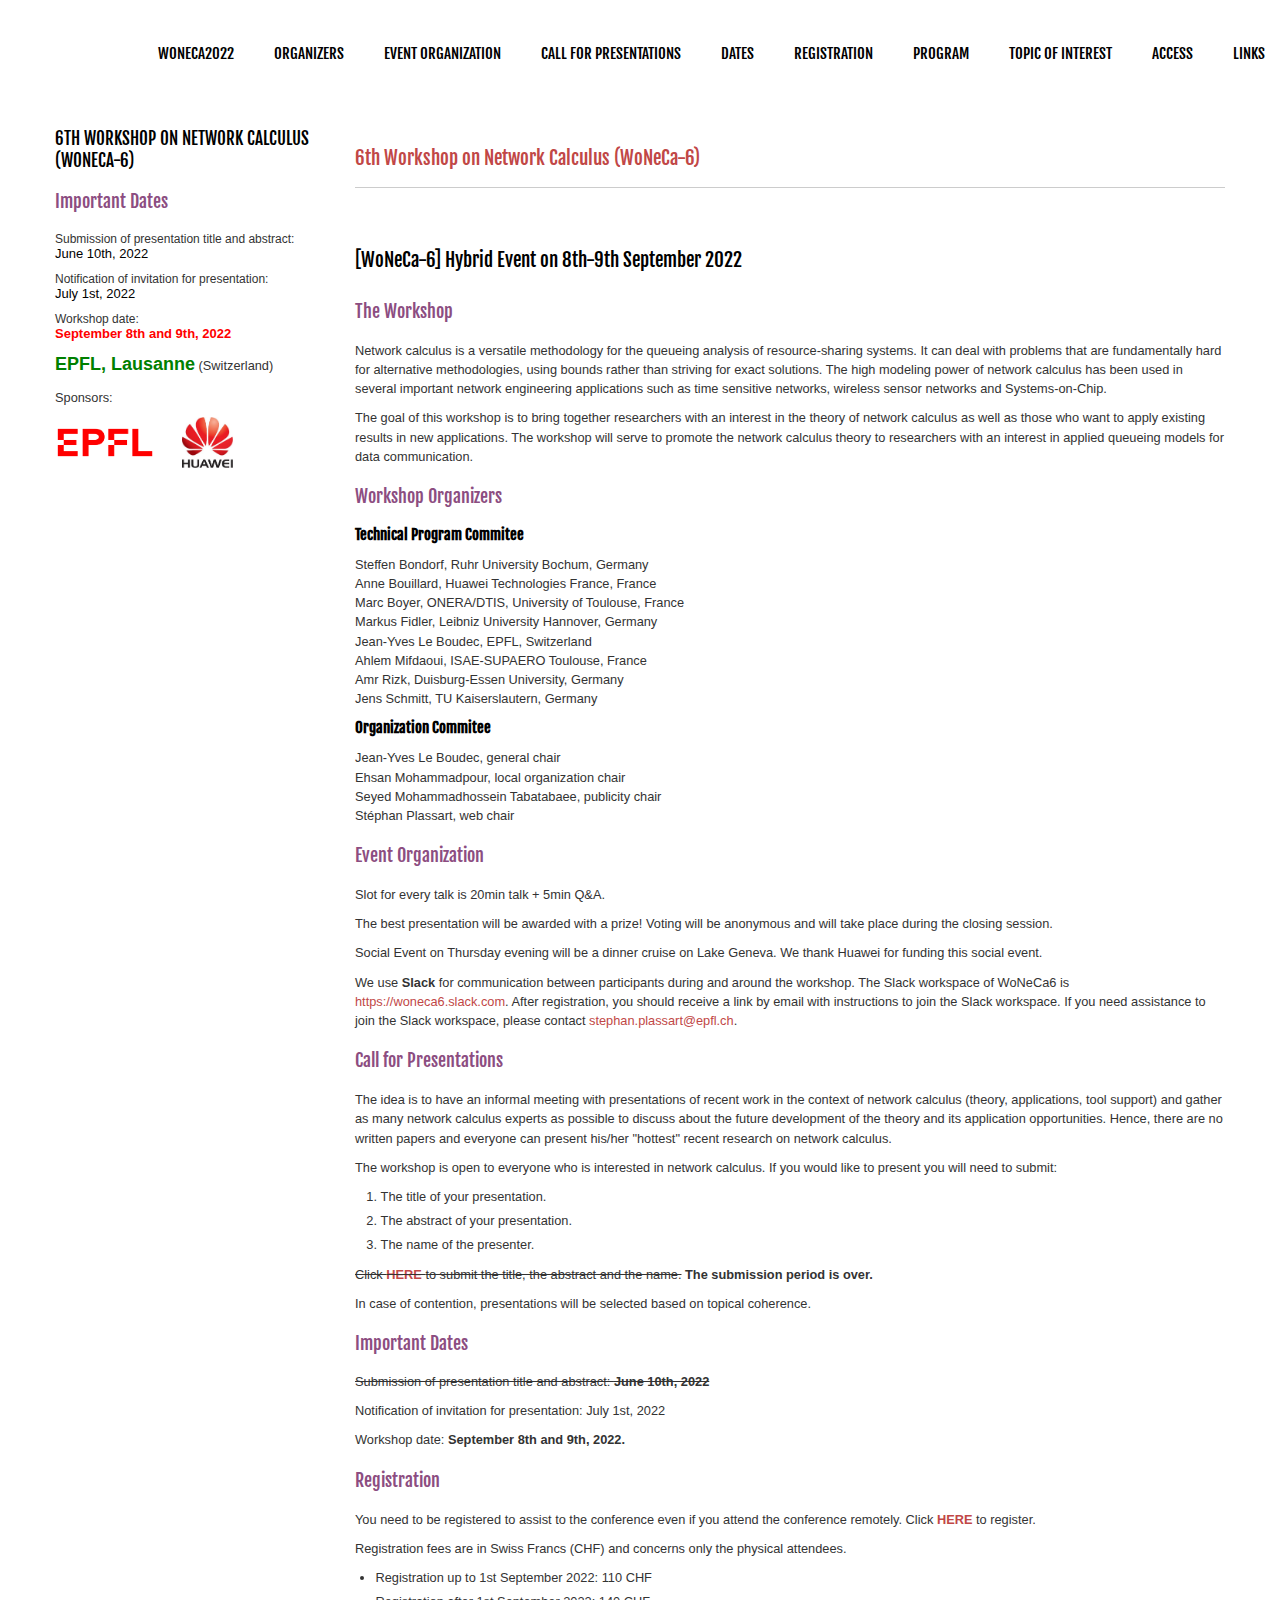
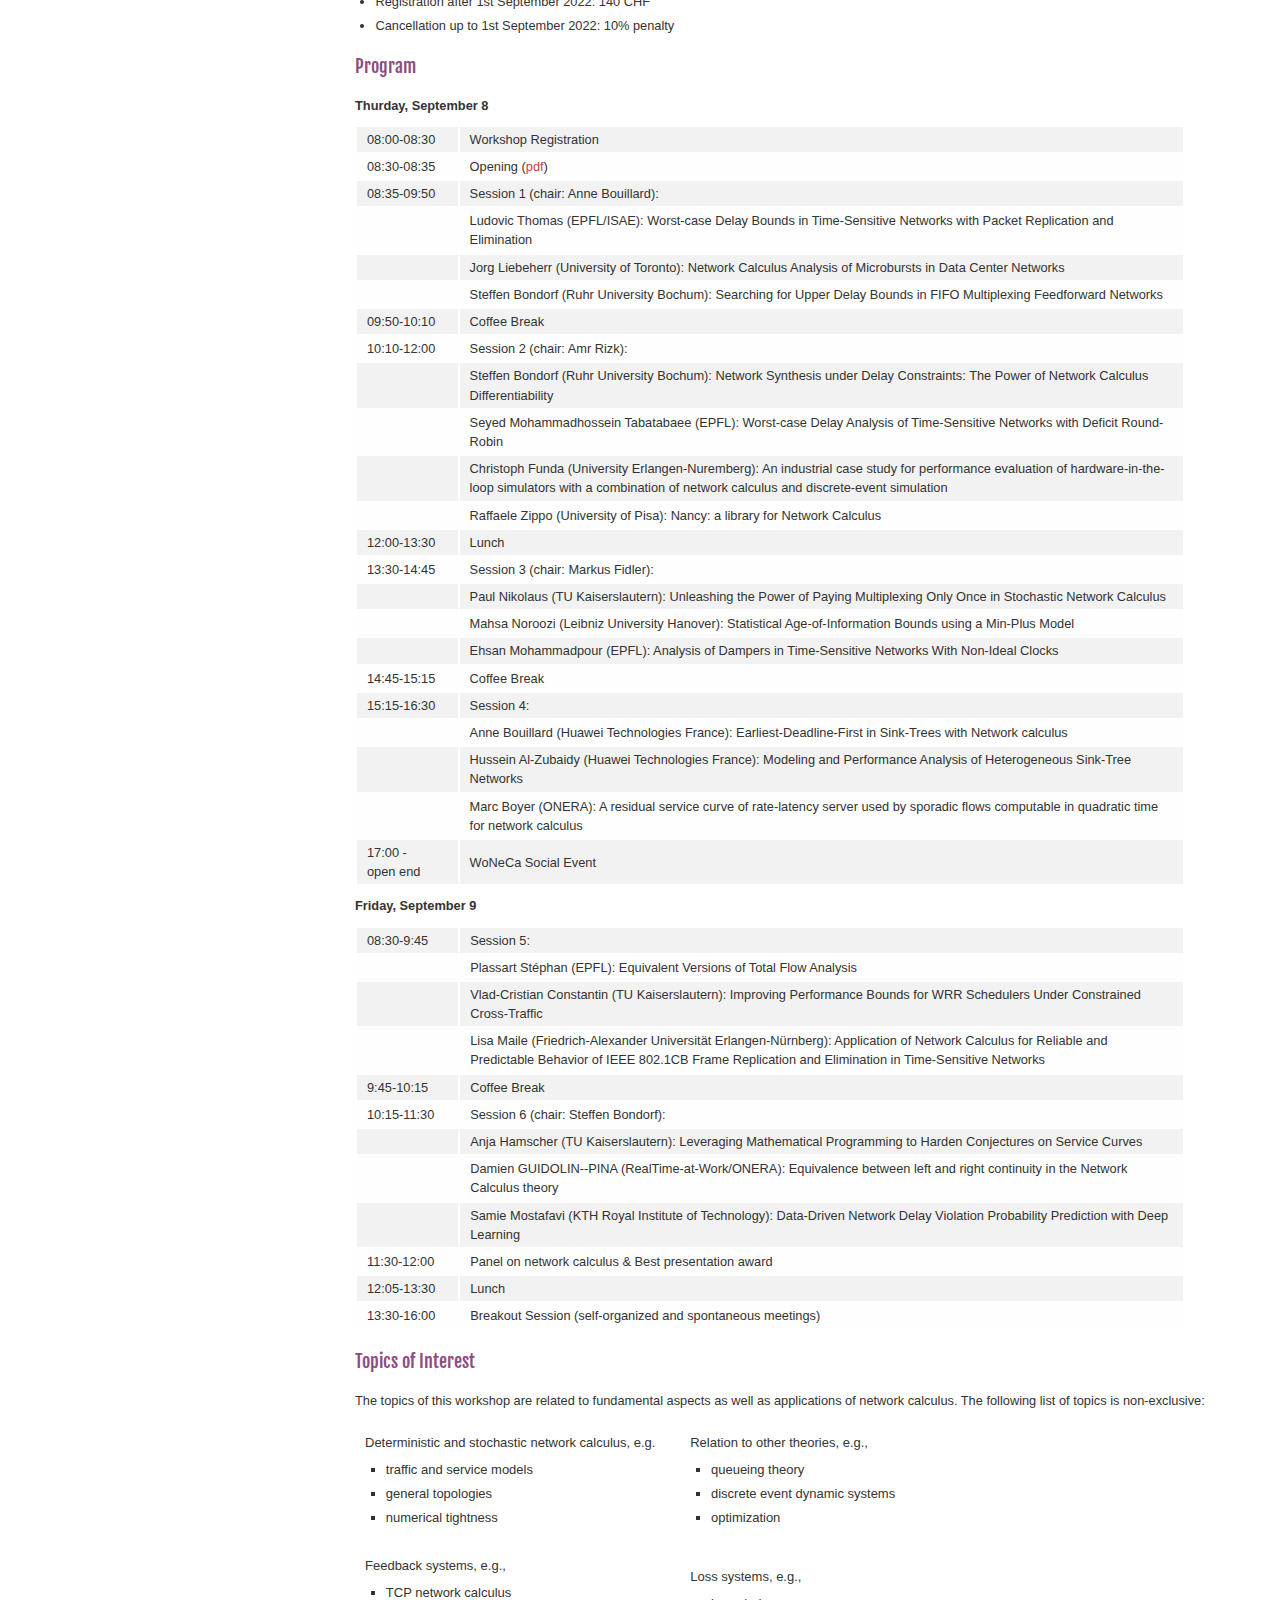
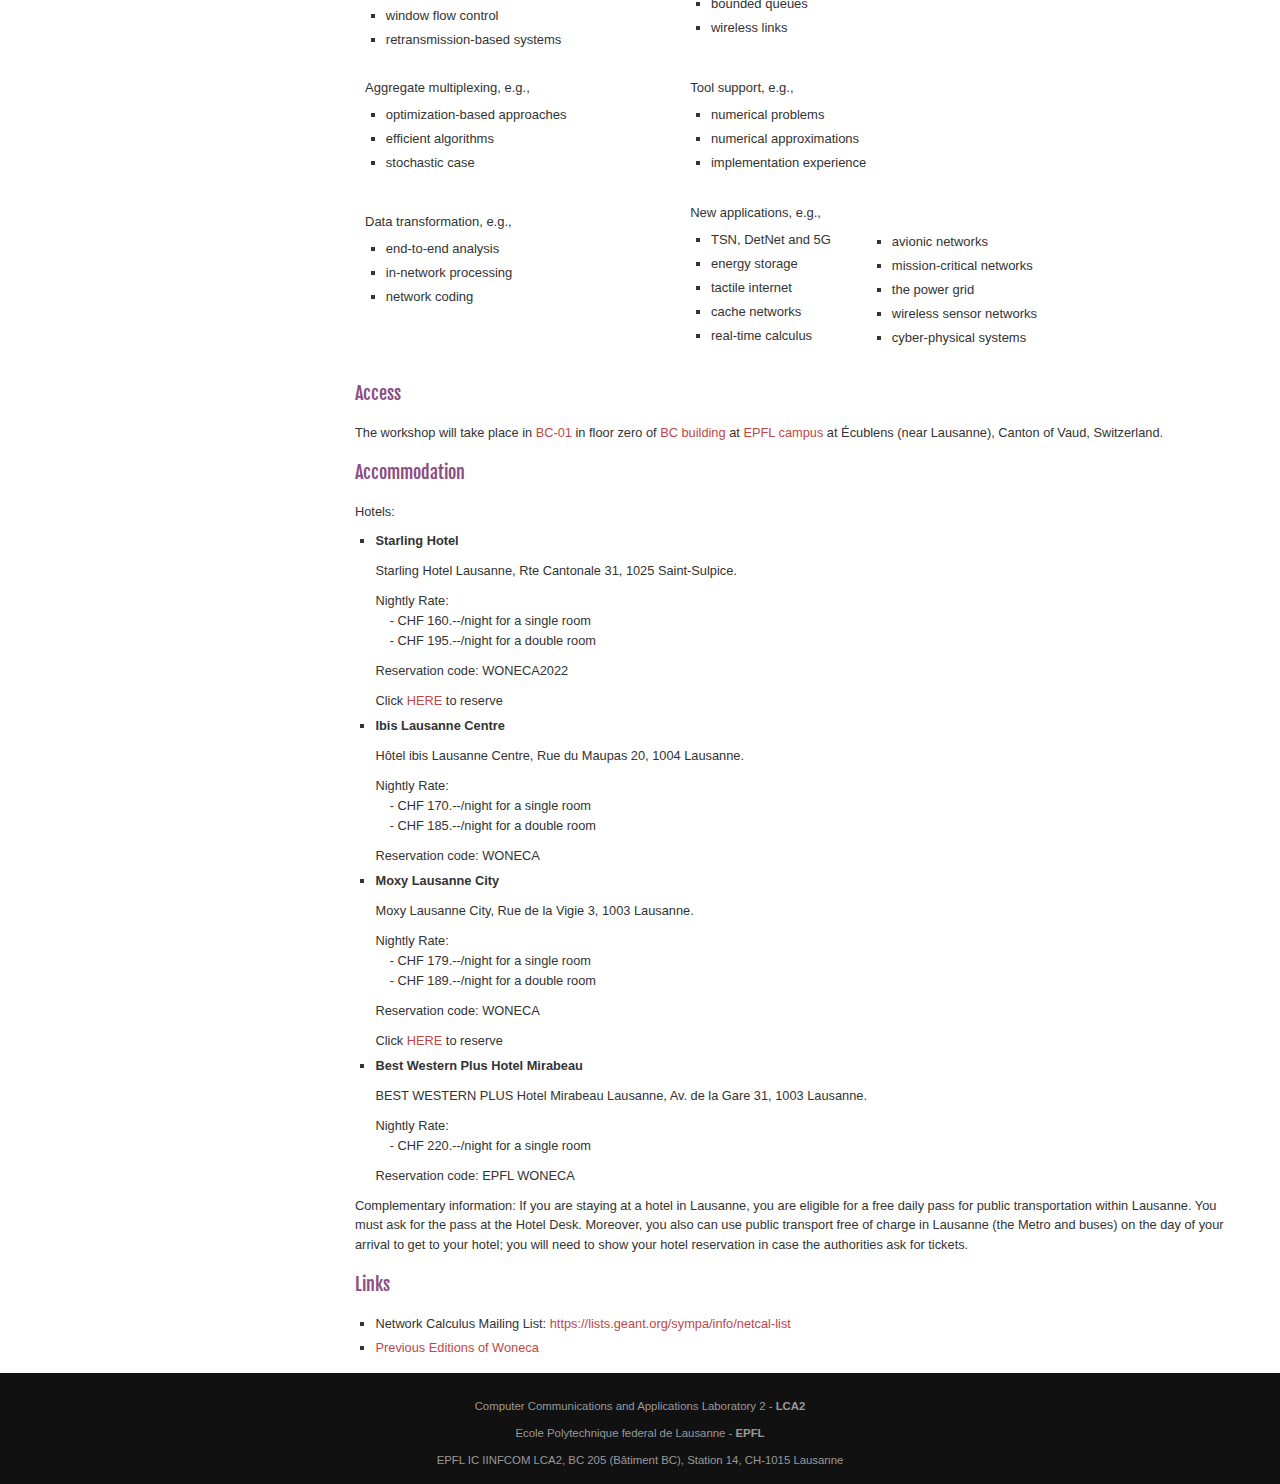
==== commit 687efa38: "updated session chairs 2022" ====
--- a/2022/index.html
+++ b/2022/index.html
@@ -638,7 +638,7 @@
 		  </tr>
 		  <tr>
 		    <td style="width: 83.34375px;">10:15-11:30</td>
-		    <td>Session 6:</td> <!-- Deterministic Modeling and Analysis -->
+		    <td>Session 6 (chair: Steffen Bondorf):</td> <!-- Deterministic Modeling and Analysis -->
 		  </tr>
 		  <tr>
 		    <td>&nbsp;</td>
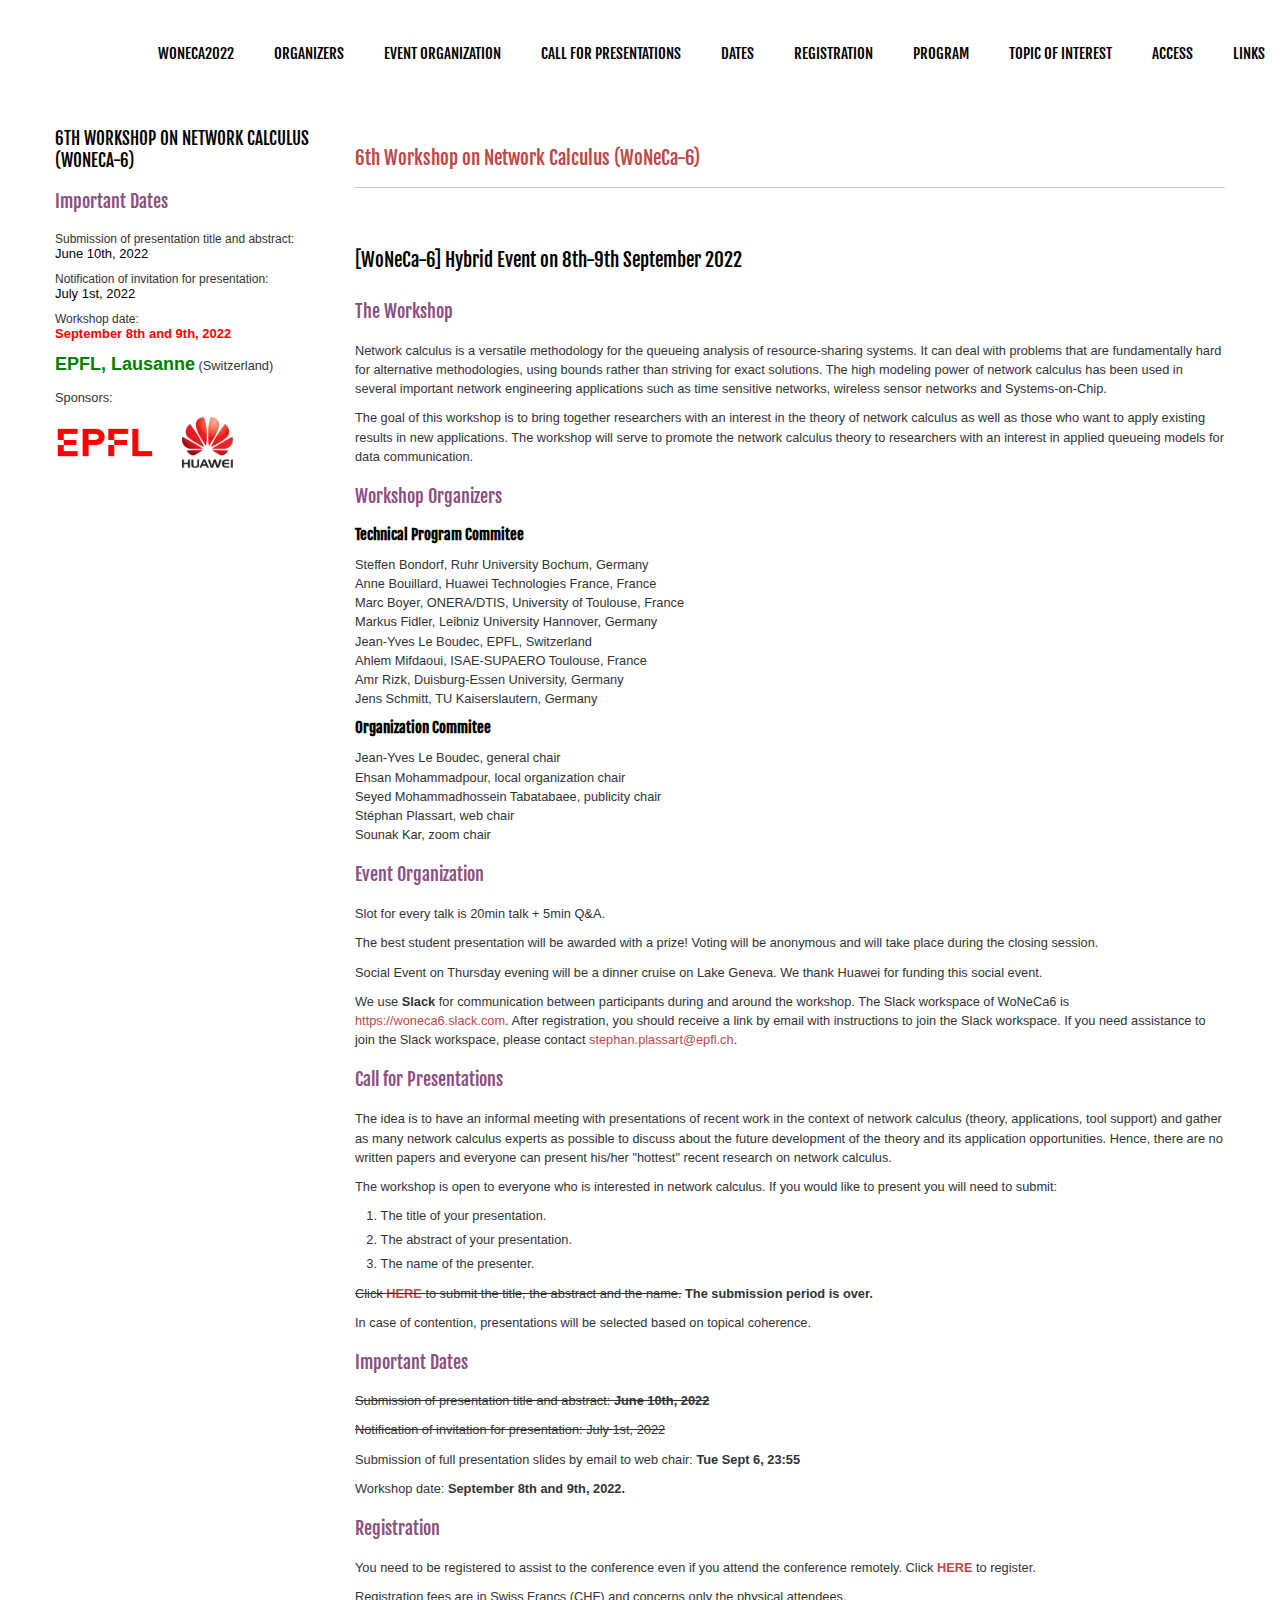
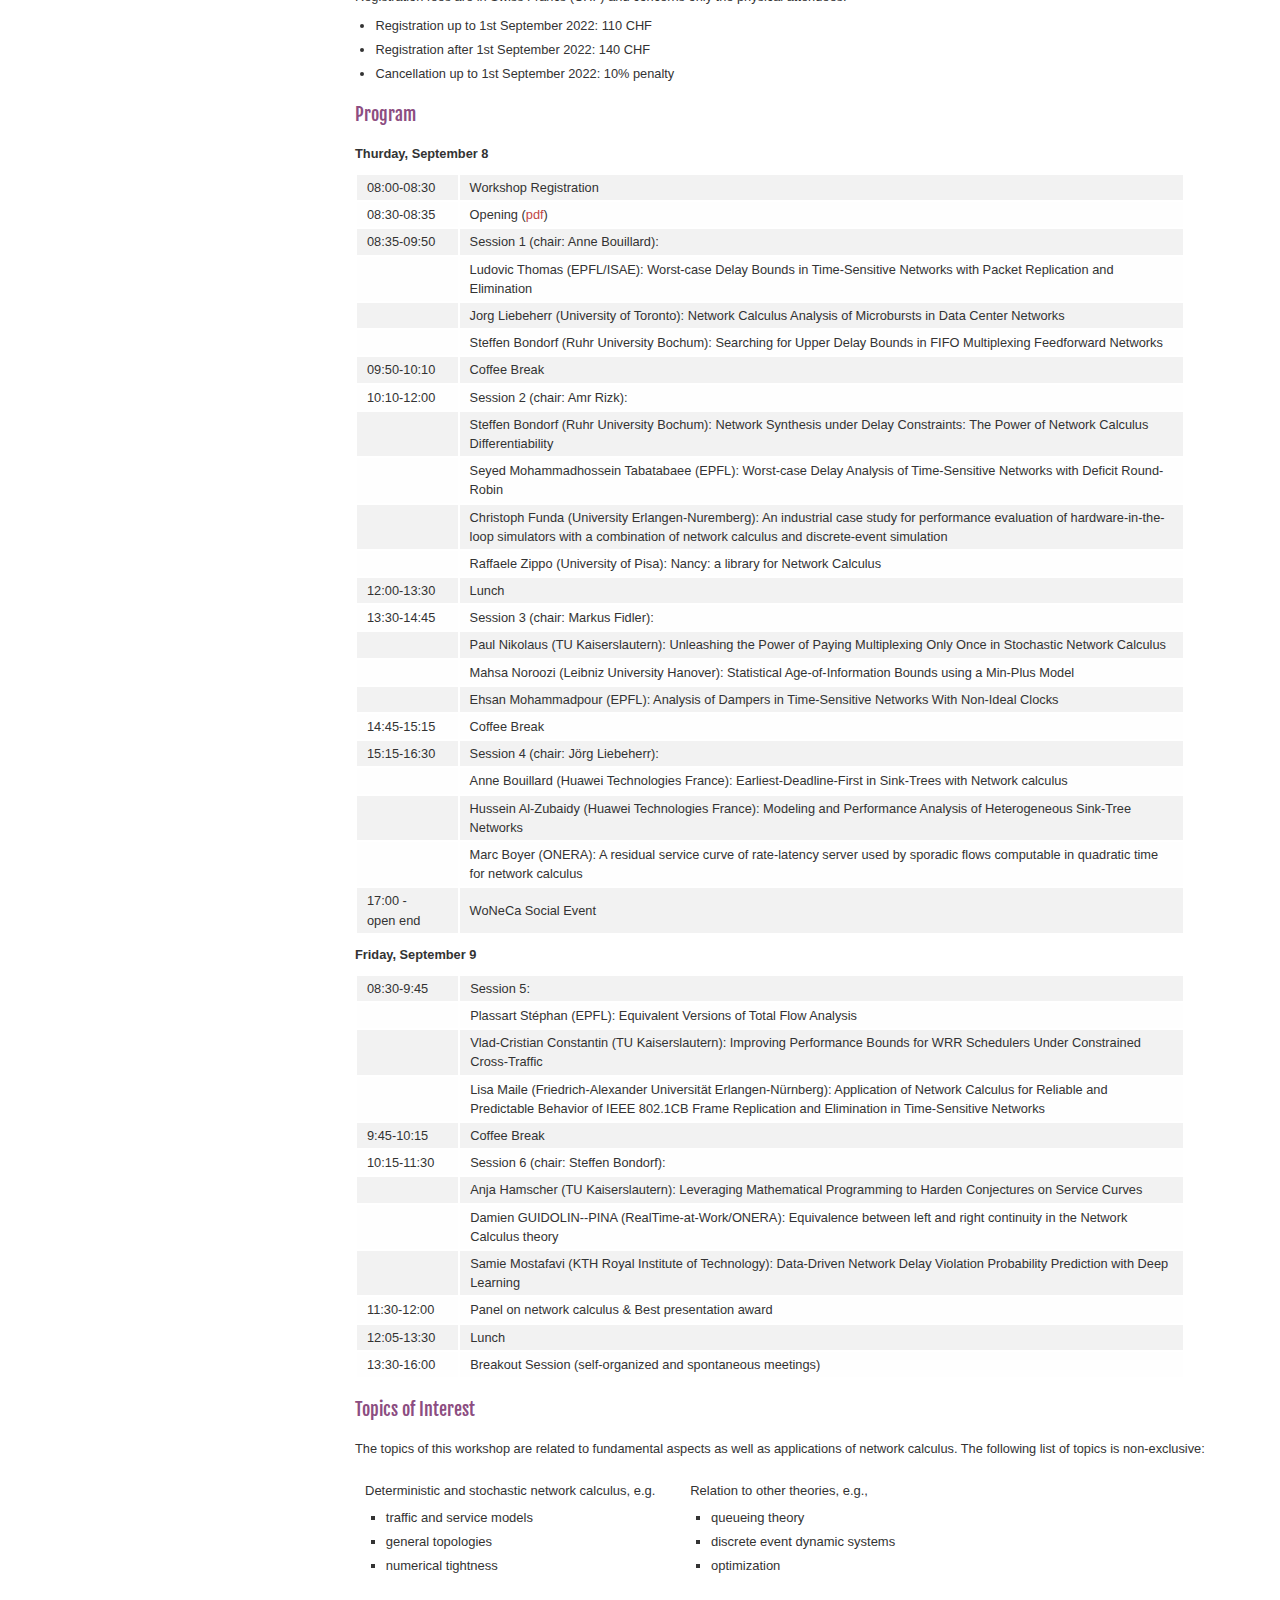
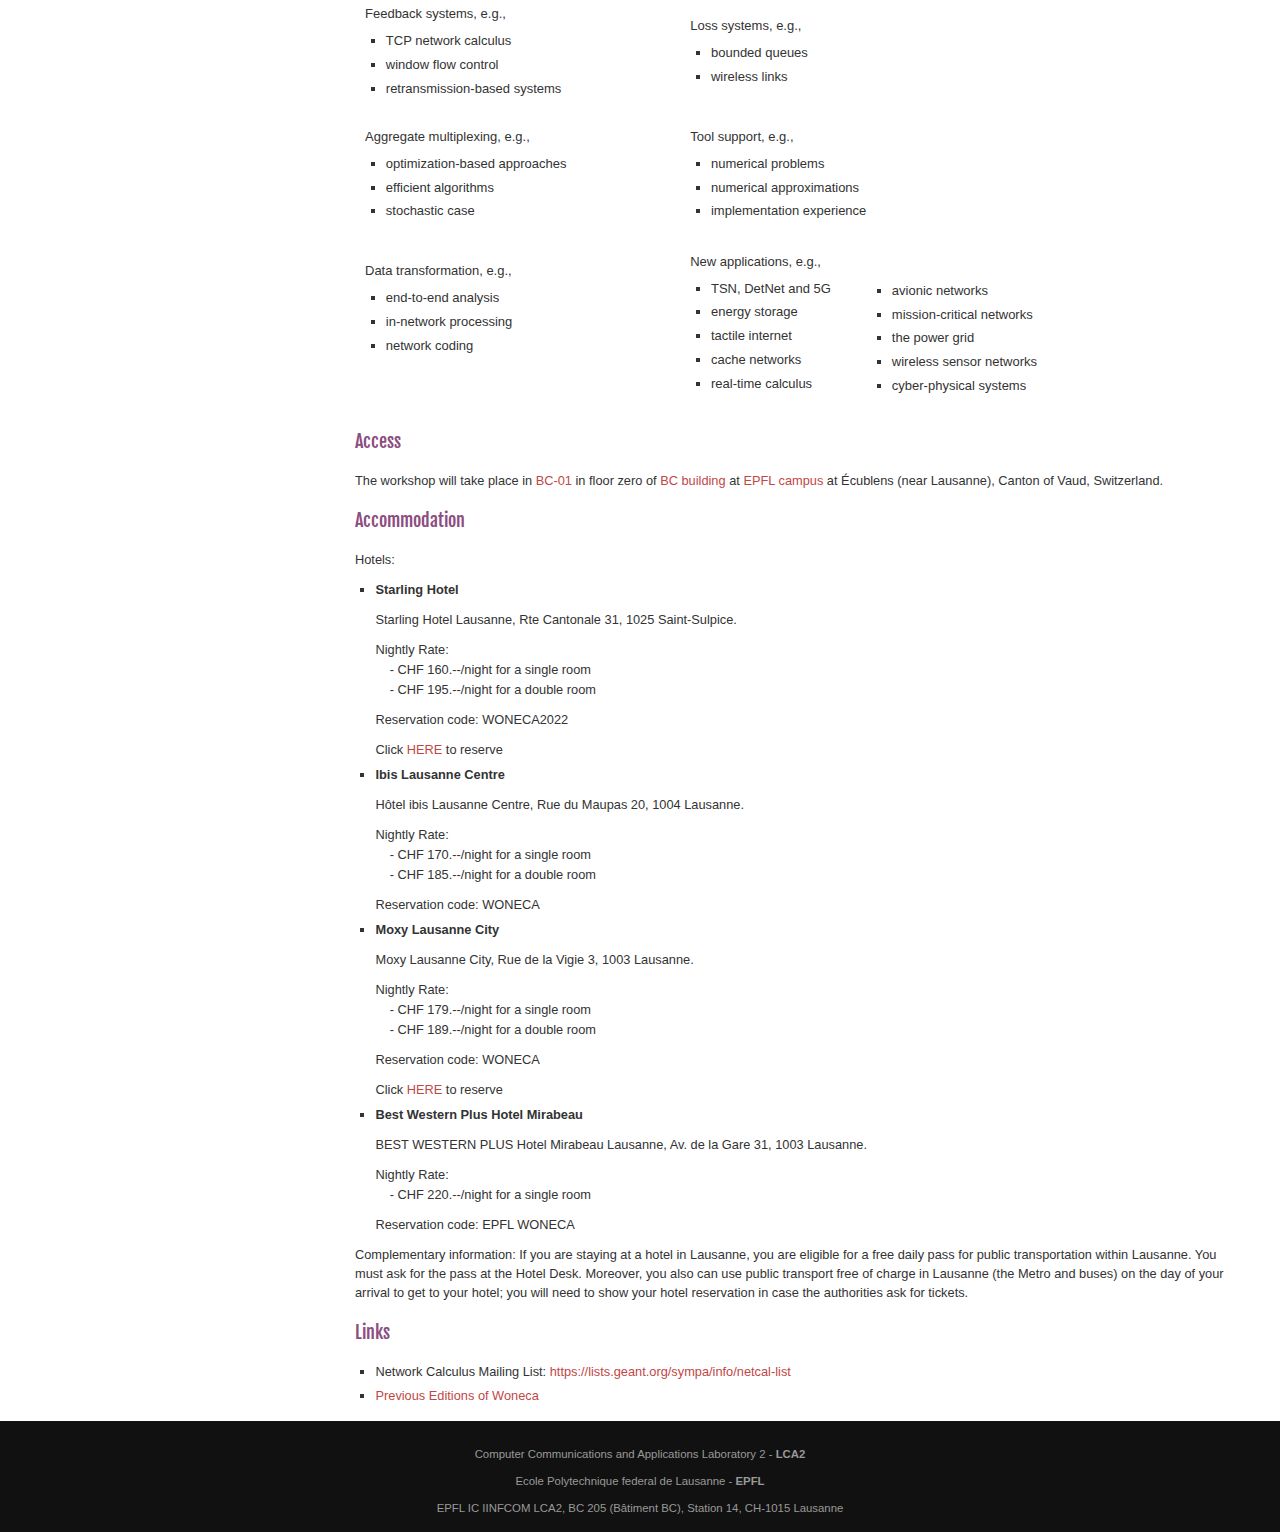
==== commit cf44d47d: "misc modifs" ====
--- a/2022/index.html
+++ b/2022/index.html
@@ -425,13 +425,14 @@
               <p> Jean-Yves Le Boudec, general chair<br>
 	        Ehsan Mohammadpour, local organization chair<br>
 	        Seyed Mohammadhossein Tabatabaee, publicity chair<br>
-	        St&eacute;phan Plassart, web chair</p>
+	        St&eacute;phan Plassart, web chair<br>
+	      Sounak Kar, zoom chair</p>
 	
 	      <h3 id="EventOrganization">Event Organization</h3>
 
 	      <p>Slot for every talk is 20min talk + 5min Q&amp;A.</p>
 
-	      <p> The best presentation will be awarded with a prize!
+	      <p> The best student presentation will be awarded with a prize!
 	      Voting will be anonymous and will take place during the
 		closing session.</p>
 
@@ -476,7 +477,8 @@
 	      <del><p>Submission of presentation title and abstract:
 		      <!--style="text-decoration: line-through;"--> <strong>
 		      June 10th, 2022 </strong> <!--&nbsp;<span style="text-decoration: line-through;">January 14, 2020</span> (extended, passed)</span>--></p></del>
-	      <p>Notification of invitation for presentation: <!--style="text-decoration: line-through;"-->July 1st, 2022<!--&nbsp;<span style="text-decoration: line-through;">January 19, 2020</span> (extended, passed)</span>--></p>
+	      <p><del>Notification of invitation for presentation: <!--style="text-decoration: line-through;"-->July 1st, 2022<!--&nbsp;<span style="text-decoration: line-through;">January 19, 2020</span> (extended, passed)</span>--></del></p>
+	      <p>Submission of full presentation slides by email to web chair: <strong>Tue Sept 6, 23:55 </strong></p>
 	      <p>Workshop date:
 		    <!--<span style="text-decoration: line-through;">&nbsp;18,
 		      2020</span>&nbsp;--> <!--style="text-decoration:
@@ -592,7 +594,7 @@
 		  </tr>
 		  <tr>
 		    <td style="width: 83.34375px;">15:15-16:30</td>
-		    <td style="width: 731.65625px;">Session 4: </td><!--Stochastic Modeling and Analysis-->
+		    <td style="width: 731.65625px;">Session 4 (chair: J&ouml;rg Liebeherr): </td><!--Stochastic Modeling and Analysis-->
 		  </tr>
 		  <tr>
 		    <td style="width: 83.34375px;">&nbsp;</td>
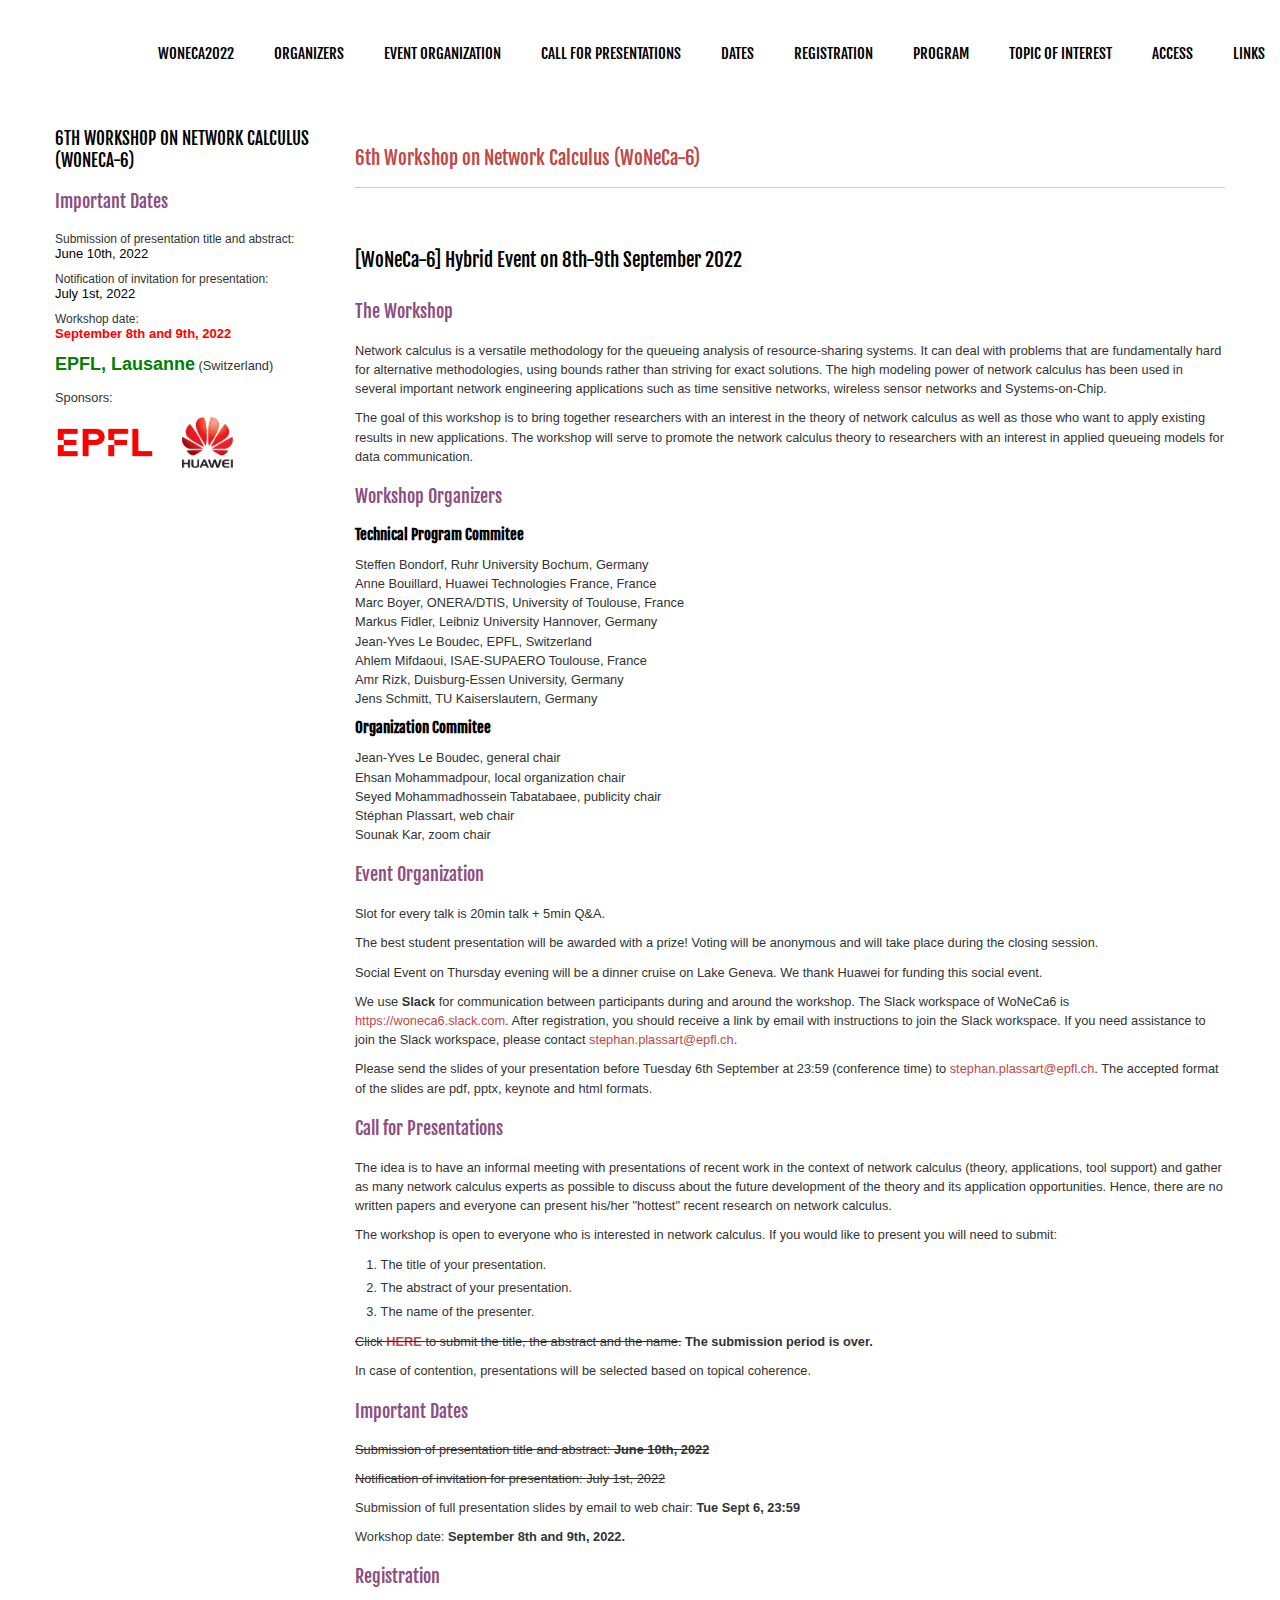
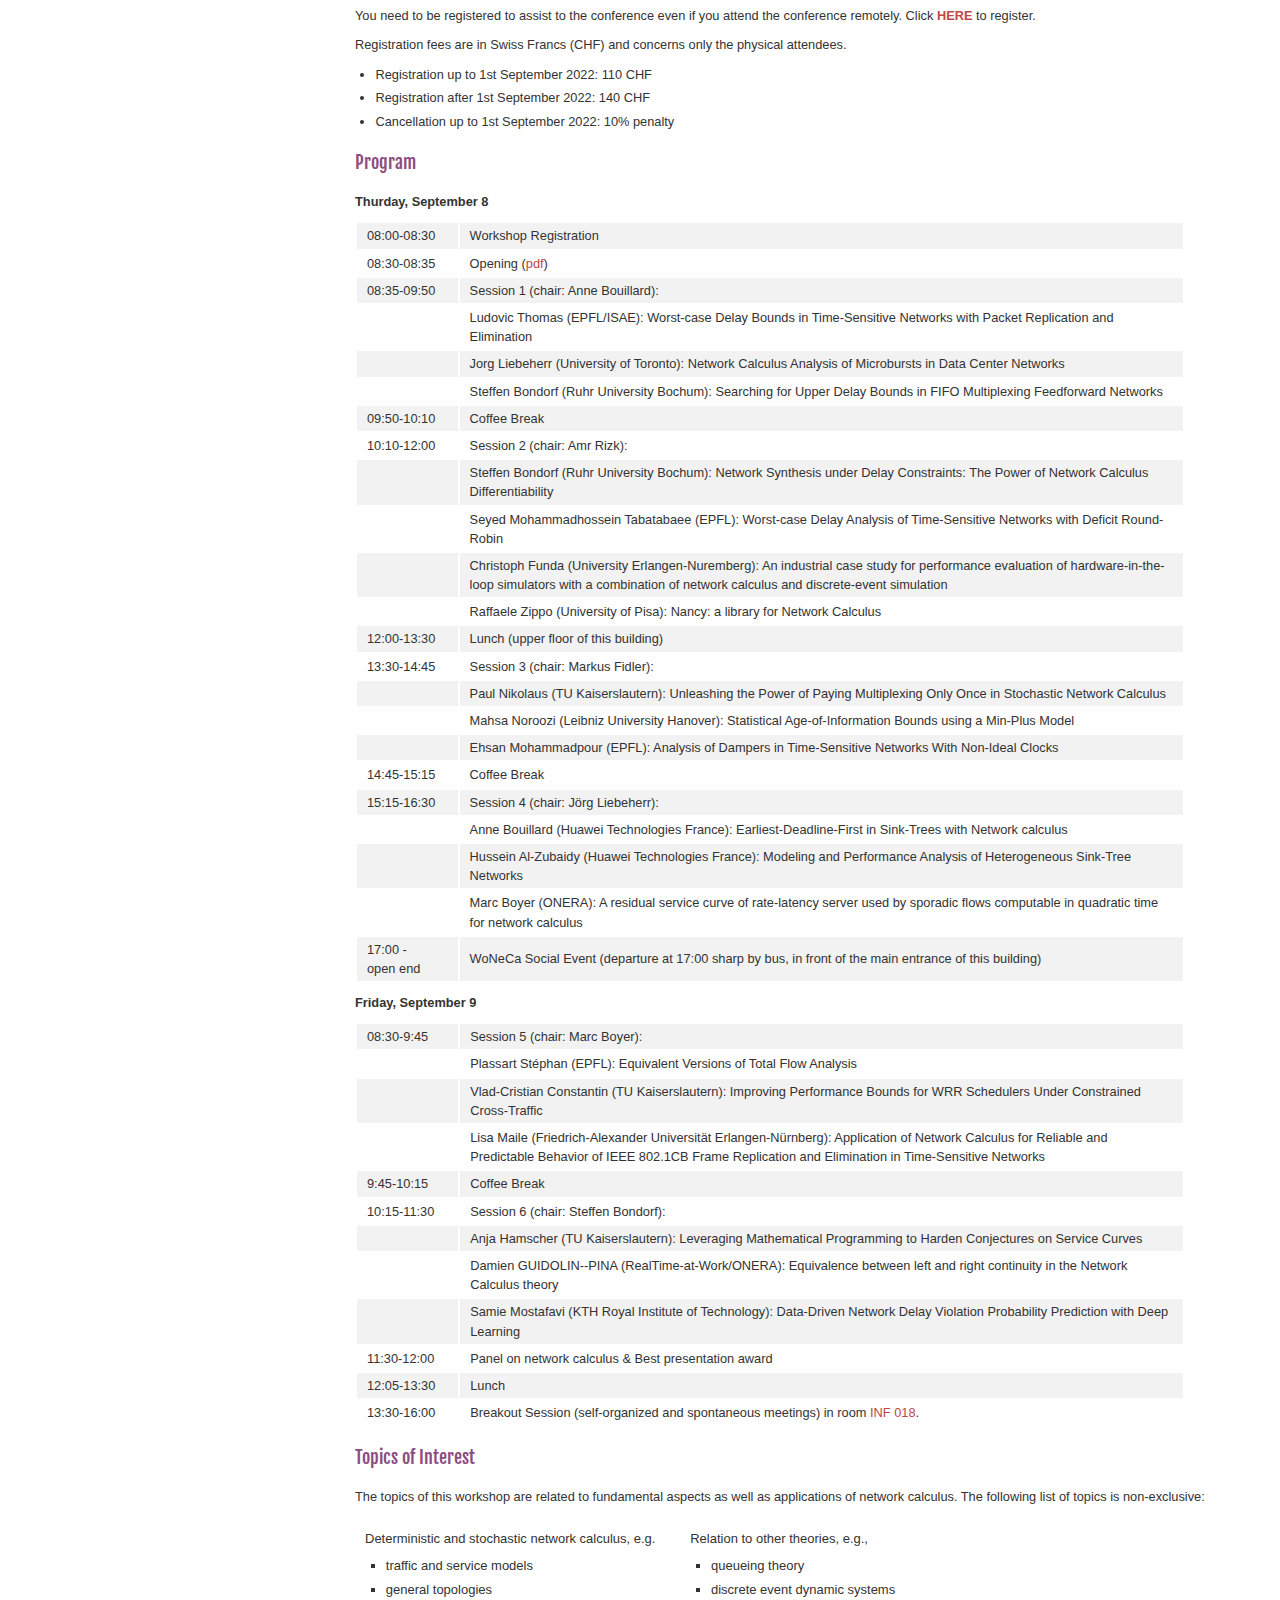
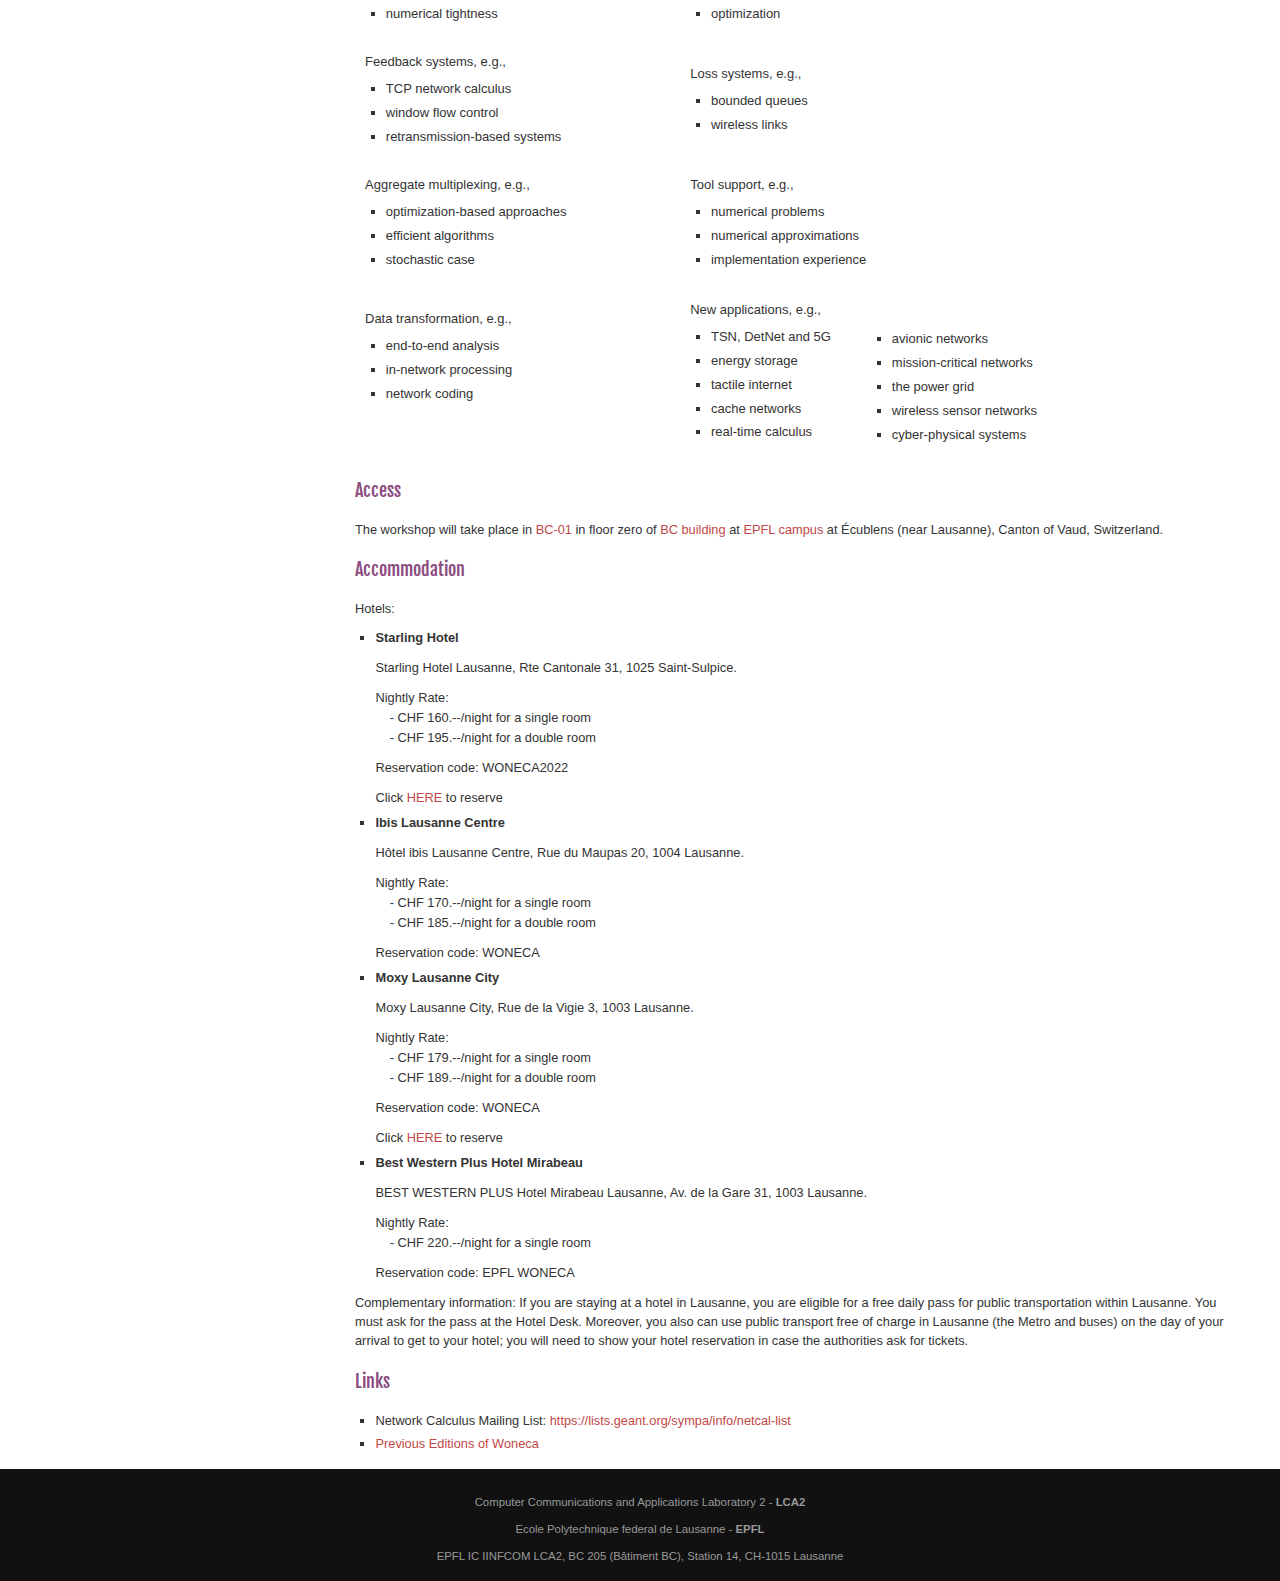
==== commit 0f8b6d18: "updated woneca index 2022" ====
--- a/2022/index.html
+++ b/2022/index.html
@@ -1,971 +1,978 @@
-<!DOCTYPE html>
-<html lang="*" dir="ltr" slick-uniqueid="3"><head><meta http-equiv="Content-Type" content="text/html; charset=UTF-8">
-    <meta name="author" content="Stephan Plassart">
-    <meta name="description" content="The Workshop on Network Calculus.">
-    <title>WoNeCa 2022</title>
-    <link href="../WoNeCa_files/bootstrap.min.css" rel="stylesheet" type="text/css">
-    <link href="../WoNeCa_files/bootstrap-responsive.min.css" rel="stylesheet" type="text/css">
-    <link href="../WoNeCa_files/bootstrap-extended.css" rel="stylesheet" type="text/css">
-    <link href="../WoNeCa_files/bootstrap-frontend.min.css" rel="stylesheet" type="text/css">
-    <link href="../WoNeCa_files/bootstrap-responsive-frontend.min.css" rel="stylesheet" type="text/css">
-    <link href="../WoNeCa_files/system.css" rel="stylesheet" type="text/css">
-    <link href="../WoNeCa_files/general.css" rel="stylesheet" type="text/css">
-    <link href="../WoNeCa_files/template.css" rel="stylesheet" type="text/css">
-    <link href="../WoNeCa_files/template_pro.css" rel="stylesheet" type="text/css">
-    <link href="../WoNeCa_files/red.css" rel="stylesheet" type="text/css">
-    <link href="../WoNeCa_files/business.css" rel="stylesheet" type="text/css">
-    <link href="../WoNeCa_files/jsn_wide.css" rel="stylesheet" type="text/css">
-    <link href="../WoNeCa_files/jsn_mobile.css" rel="stylesheet" type="text/css">
-    <link href="../WoNeCa_files/custom.css" rel="stylesheet" type="text/css">
-    <link href="../WoNeCa_files/modal.css" rel="stylesheet" type="text/css">
-    <style type="text/css">
-      div.jsn-modulecontainer ul.menu-mainmenu ul,
-      div.jsn-modulecontainer ul.menu-mainmenu ul li {
-	  width: 200px;
-      }
-      div.jsn-modulecontainer ul.menu-mainmenu li.jsn-submenu-flipback ul ul {
-	  right: 201px;
-      }
-      div.jsn-modulecontainer ul.menu-mainmenu ul ul {
-	  margin-left: 201px;
-	  margin-left: 200px\9;
-      }
-      #jsn-pos-toolbar div.jsn-modulecontainer ul.menu-mainmenu ul ul {
-	  margin-right: 201px;
-	  margin-left : auto
-      }
-      div.jsn-modulecontainer ul.menu-sidemenu ul,
-      div.jsn-modulecontainer ul.menu-sidemenu ul li {
-	  width: 200px;
-      }
-      div.jsn-modulecontainer ul.menu-sidemenu li ul {
-	  right: -200px;
-      }
-      body.jsn-direction-rtl div.jsn-modulecontainer ul.menu-sidemenu li ul {
-	  left: -200px;
-	  right: auto;
-      }
-      div.jsn-modulecontainer ul.menu-sidemenu ul ul {
-	  margin-left: 199px;
-      }
-    </style>
-    <script type="application/json" class="joomla-script-options new">{"csrf.token":"4a4becddb8c5da0a76f6dd564d7a68d9","system.paths":{"root":"","base":""}}</script>
-    <script src="../WoNeCa_files/jquery.min.js" type="text/javascript"></script>
-    <script src="../WoNeCa_files/jquery-noconflict.js" type="text/javascript"></script>
-    <script src="../WoNeCa_files/jquery-migrate.min.js" type="text/javascript"></script>
-    <script src="../WoNeCa_files/bootstrap.min.js" type="text/javascript"></script>
-    <script src="../WoNeCa_files/caption.js" type="text/javascript"></script>
-    <script src="../WoNeCa_files/mootools-core.js" type="text/javascript"></script>
-    <script src="../WoNeCa_files/core.js" type="text/javascript"></script>
-    <script src="../WoNeCa_files/mootools-more.js" type="text/javascript"></script>
-    <script src="../WoNeCa_files/noconflict.js" type="text/javascript"></script>
-    <script src="../WoNeCa_files/utils.js" type="text/javascript"></script>
-    <script src="../WoNeCa_files/jsn_template.js" type="text/javascript"></script>
-    <script src="../WoNeCa_files/modal.js" type="text/javascript"></script>
-    <script type="text/javascript">
-      jQuery(function($){ $(".dropdown-toggle").dropdown(); });
-      jQuery(window).on('load',  function() {
-	  new JCaption('img.caption');
-      });
-      JSNTemplate.initTemplate({
-	  templatePrefix			: "jsn_sky_pro_",
-	  templatePath			: "/templates/jsn_sky_pro",
-	  enableRTL				: 0,
-	  enableGotopLink			: 1,
-	  enableMobile			: 1,
-	  enableMobileMenuSticky	: 1,
-	  enableDesktopMenuSticky	: 0,
-	  responsiveLayout		: ["mobile","wide"],
-	  mobileMenuEffect		: "default"
-      });
-
-      jQuery(function($) {
-	  SqueezeBox.initialize({});
-	  initSqueezeBox();
-	  $(document).on('subform-row-add', initSqueezeBox);
-
-	  function initSqueezeBox(event, container)
-	  {
-	      SqueezeBox.assign($(container || document).find('a.modal').get(), {
-		  parse: 'rel'
-	      });
-	  }
-      });
-
-      window.jModalClose = function () {
-	  SqueezeBox.close();
-      };
-
-      // Add extra modal close functionality for tinyMCE-based editors
-      document.onreadystatechange = function () {
-	  if (document.readyState == 'interactive' && typeof tinyMCE != 'undefined' && tinyMCE)
-	  {
-	      if (typeof window.jModalClose_no_tinyMCE === 'undefined')
-	      {
-		  window.jModalClose_no_tinyMCE = typeof(jModalClose) == 'function'  ?  jModalClose  :  false;
-
-		  jModalClose = function () {
-		      if (window.jModalClose_no_tinyMCE) window.jModalClose_no_tinyMCE.apply(this, arguments);
-		      tinyMCE.activeEditor.windowManager.close();
-		  };
-	      }
-
-	      if (typeof window.SqueezeBoxClose_no_tinyMCE === 'undefined')
-	      {
-		  if (typeof(SqueezeBox) == 'undefined')  SqueezeBox = {};
-		  window.SqueezeBoxClose_no_tinyMCE = typeof(SqueezeBox.close) == 'function'  ?  SqueezeBox.close  :  false;
-
-		  SqueezeBox.close = function () {
-		      if (window.SqueezeBoxClose_no_tinyMCE)  window.SqueezeBoxClose_no_tinyMCE.apply(this, arguments);
-		      tinyMCE.activeEditor.windowManager.close();
-		  };
-	      }
-	  }
-      };
-
-      jQuery(function($){ initTooltips(); $("body").on("subform-row-add", initTooltips); function initTooltips (event, container) { container = container || document;$(container).find(".hasTooltip").tooltip({"html": true,"container": "body"});} });
-    </script>
-    <meta name="viewport" content="width=device-width, initial-scale=1.0, maximum-scale=2.0">
-
-    <!-- html5.js and respond.min.js for IE less than 9 -->
-    <!--[if lt IE 9]>
-    <script src="http://html5shim.googlecode.com/svn/trunk/html5.js"></script>
-    <script src="/plugins/system/jsntplframework/assets/3rd-party/respond/respond.min.js"></script>
-    <![endif]-->
-     </head>
-
-  <body id="jsn-master" class="jsn-textstyle-business jsn-color-red jsn-direction-ltr jsn-responsive jsn-mobile jsn-joomla-30  jsn-com-content jsn-view-article jsn-itemid-1692" style="">
-    <a name="top" id="top"></a>
-    <div id="jsn-page">
-      <div id="jsn-header">
-	<div id="jsn-headerright"><div id="jsn-headerright-inner">
-	    <div id="jsn-pos-top" class="pull-right">
-	      <div id="jsn-pos-top_inner">
-	
-	      </div>
-	    </div>
-	    <div class="clearbreak"></div>
-	  </div>
-	</div>
-	    <!-- Header bar -->
-	    <!-- Add script to close menu when go to a part of
-	    the html page -->
-	    <script>
-	      function CloseInMobilePage() {
-		  document.getElementsByClassName("jsn-menu-toggle")[0].classList.remove("active")
-		  document.getElementsByClassName("menu-mainmenu")[0].classList.remove("jsn-menu-mobile")
-	      }
-	    </script>
-
-	    <div id="jsn-menu" class="pull-right">
-	      <div id="jsn-pos-mainmenu">
-		<div class="
-			    jsn-modulecontainer"><div class="jsn-modulecontainer_inner"><h3 class="jsn-moduletitle"><span class="jsn-moduleicon
-																 no-text"></span></h3><div class="jsn-modulecontent"><span class="jsn-menu-toggle">Woneca 2022</span>
-		      <ul class="menu-mainmenu">
-			<li class="jsn-menu-mobile-control"><span class="close-menu"><i class="fa fa-times"></i></span></li>
-			<li class="first jsn-icon-home"><a class="clearfix" href="#TheWorkshop" onclick="CloseInMobilePage()">
-			    <i class="jsn-icon-home "></i>	<span>
-			      <span class="jsn-menutitle">Woneca2022</span>
-			</a></li><li class="parent"><a class="clearfix" href="#WorkshopOrganizers" onclick="CloseInMobilePage()">
-			    <span>
-			      <span class="jsn-menutitle">Organizers</span>
-			</a></li><li class="parent"><a class="clearfix" href="#EventOrganization" onclick="CloseInMobilePage()">
-			    <span>
-			      <span class="jsn-menutitle">Event Organization</span>
-			</a></li><li class="parent"><a class="clearfix" href="#CallForPresentations" onclick="CloseInMobilePage()">
-			    <span>
-			      <span class="jsn-menutitle">Call for Presentations</span>
-			      <!-- </a></li><li class="parent"><a class="clearfix" href="#EventInstructions" onclick="CloseInMobilePage()">
-			    <span>
-			      <span class="jsn-menutitle">Event
-				Instructions</span> -->
-			</a></li><li class="parent"><a class="clearfix" href="#ImportantDates" onclick="CloseInMobilePage()">
-			    <span>
-			      <span class="jsn-menutitle">Dates</span>
-			</a></li><li class="parent"><a class="clearfix" href="#Registration" onclick="CloseInMobilePage()">
-			    <span>
-			      <span class="jsn-menutitle">Registration</span>
-			</a></li><li class="parent"><a class="clearfix" href="#Program" onclick="CloseInMobilePage()">
-			    <span>
-			      <span class="jsn-menutitle">Program</span>
-			</a></li><li class="parent"><a class="clearfix" href="#TopicOfInterest" onclick="CloseInMobilePage()">
-			    <span>
-			      <span class="jsn-menutitle">Topic of Interest</span>
-			</a></li><li class="parent"><a class="clearfix" href="#Access" onclick="CloseInMobilePage()">
-			    <span>
-			      <span class="jsn-menutitle">Access</span>
-			</a></li><li class="parent"><a class="clearfix" href="#Links" onclick="CloseInMobilePage()">
-			    <span>
-			      <span class="jsn-menutitle">Links</span>
-			      <div class="clearbreak"></div></div></div></div>
-	      </div>
-	      <span id="jsn-desktopswitch">
-		<a href="index.html" onclick="javascript: JSNUtils.setTemplateAttribute(&#39;jsn_sky_pro_&#39;,&#39;mobile&#39;,&#39;no&#39;); return false;"></a>
-	      </span>
-	      <span id="jsn-mobileswitch">
-		<a href="index.html" onclick="javascript: JSNUtils.setTemplateAttribute(&#39;jsn_sky_pro_&#39;,&#39;mobile&#39;,&#39;yes&#39;); return false;"></a>
-	      </span>
-	    </div>
-	    <div class="clearbreak"></div>
-	  </div>
-	</div>
-      </div>
-      <div id="jsn-body">
-	<!-- -->
-	<div id="jsn-content" class="jsn-hasleft ">
-	  <div id="jsn-content_inner" style="right: 76.9231%;"><div id="jsn-content_inner1" style="left: 76.9231%;"><div id="jsn-content_inner2"><div id="jsn-content_inner3"><div id="jsn-content_inner4"><div id="jsn-content_inner5"><div id="jsn-content_inner6"><div id="jsn-content_inner7" class="row-fluid">
-			  <div id="jsn-maincontent" class="span9 order2 offset3 row-fluid">
-			    <div id="jsn-centercol" class="span12 order1 ">
-	                      <div id="jsn-centercol_inner">
-				<div id="jsn-breadcrumbs">
-				  <div id="jsn-pos-breadcrumbs" class="">
-				    <ul class="breadcrumb ">
-				    <li>	<h2 itemprop="headline">
-					6th Workshop on Network Calculus (WoNeCa-6)	</h2></li></ul>
-      </div>
-      </div>
-      <div id="jsn-mainbody-content" class=" jsn-hasmainbody">
-	<div id="jsn-mainbody">
-	  <div id="system-message-container">
-	  </div>
-
-	  <div class="item-page" itemscope="" itemtype="http://schema.org/Article">	
-	    <meta itemscope="" itemprop="mainEntityOfPage" itemtype="https://schema.org/WebPage" itemid="https://google.com/article">
-	    <meta itemprop="inLanguage" content="en-GB">
-	    <!--      <div class="page-header">
-	      <h2 itemprop="headline"> 6th
-		Workshop on Network Calculus
-		(WoNeCa-6)
-	      </h2>
-	    </div>
-	    -->
-	    <div itemprop="articleBody">
-	      <h1><span style="font-size:
-			       14pt;">[WoNeCa-6]&nbsp;Hybrid Event on 8th-9th September 2022</span></h1>
-
-	      <!-- <h3>News</h3> -->
-	      <!--
-	      <ul>
-		<li><span style="font-size: 12pt;"><strong>New Network Calculus Mailing List Available:</strong>&nbsp;see&nbsp;<a href="https://lists.geant.org/sympa/info/netcal-list">https://lists.geant.org/sympa/info/netcal-list</a></span></li>
-	      </ul>
-	      -->
-	      <!--
-
-	      <table style="width: 836px;">
-		<tbody>
-		  <tr style="height: 212px;">
-		    <td style="width: 332.015625px; height: 212px;"><a href="redirection" rel="alternate"><img src="./WoNeCa 2020_files/WoNeCa-Best_Presentation_Award_small.png" alt="Best Presentation Awardee Paul Nikolaus" width="320" height="208"></a></td>
-		    <td style="width: 499.984375px; height: 212px;">
-		      <ul>
-			<li><span style="color: #000000;">Slides of all presentations are starting to become available online</span></li>
-		      </ul>
-		      <ul>
-			<li><span style="color: #000000;">The community has chosen: <a href="https://people.epfl.ch/hossein.tabatabaee" target="_blank" rel="noopener noreferrer">Seyed Mohammadhossein Tabatabaee</a>&nbsp;won the <a href="redirection" rel="alternate">Best Presentation Award</a>.&nbsp;<br>Congratulations!</span></li>
-		      </ul>
-		    </td>
-		  </tr>
-		</tbody>
-	      </table>
-	      -->
-	      <h3 id="TheWorkshop">The Workshop</h3>
-	      <p>Network calculus is a versatile methodology for the queueing analysis of resource-sharing systems. It can deal with problems that are fundamentally hard for alternative methodologies, using bounds rather than striving for exact solutions. The high modeling power of network calculus has been used in several important network engineering applications such as time sensitive networks, wireless sensor networks and Systems-on-Chip.</p>
-	      <p>The goal of this workshop is to bring together researchers with an interest in the theory of network calculus as well as those who want to apply existing results in new applications. The workshop will serve to promote the network calculus theory to researchers with an interest in applied queueing models for data communication.</p>
-	      <!-- Schedule:
-	      <p><b>Schedule&nbsp;(all times given in Central European Summer Time, UTC+02:00)</b></p>
-	      <table class="cool" style="width: 828px;">
-		<tbody>
-		  <tr>
-		    <td style="width: 74.0625px;">08:35-08:45</td>
-		    <td style="width: 739.9375px;">Opening</td>
-		  </tr>
-		  <tr>
-		    <td style="width: 74.0625px;">08:45-10:25</td>
-		    <td style="width: 739.9375px;">Session 1: TSN</td>
-		  </tr>
-		  <tr>
-		    <td style="width: 74.0625px;">&nbsp;</td>
-		    <td style="width: 739.9375px;">Luxi Zhao (TUM): Using Network Calculus to Improve End-to-End Latency Upper Bound of Multiple Classes of AVB Traffic in TSN Networks</td>
-		  </tr>
-		  <tr>
-		    <td style="width: 74.0625px;">&nbsp;</td>
-		    <td style="width: 739.9375px;">Lisa Maile (FAU): An Introduction to Network Calculus Results for&nbsp;Time-Sensitive Networks [<a href="pdf_location" target="_blank" rel="noopener noreferrer">slides</a>]&nbsp;[<a href="https://youtu.be/5HjMWDmnzhE" target="_blank" rel="noopener noreferrer">video</a>]</td>
-		  </tr>
-		  <tr>
-		    <td style="width: 74.0625px;">&nbsp;</td>
-		    <td style="width: 739.9375px;">Ludovic Thomas (EPFL): On Time Synchronization Issues in Time-Sensitive Networks with Regulators and Nonideal Clocks [<a href="pdf_location" target="_blank" rel="noopener noreferrer">slides</a>]</td>
-		  </tr>
-		  <tr>
-		    <td style="width: 74.0625px;">&nbsp;</td>
-		    <td style="width: 739.9375px;">Jonathan Falk (U Stuttgart): Network Calculus for systems with time-triggered service intermittence</td>
-		  </tr>
-		  <tr>
-		    <td style="width: 74.0625px;">10:25-10:40</td>
-		    <td style="width: 739.9375px;">Coffee Break</td>
-		  </tr>
-		  <tr>
-		    <td style="width: 74.0625px;">10:40-11:55</td>
-		    <td style="width: 739.9375px;">Session 2:&nbsp;Bounds and Networks I</td>
-		  </tr>
-		  <tr>
-		    <td style="width: 74.0625px;">&nbsp;</td>
-		    <td style="width: 739.9375px;">Jiayi Zhang (Huawei): Using Network Calculus in High Quality IP Network [<a href="pdf_location" target="_blank" rel="noopener noreferrer">slides</a>]</td>
-		  </tr>
-		  <tr>
-		    <td style="width: 74.0625px;">&nbsp;</td>
-		    <td style="width: 739.9375px;">Hao Wang (Dalian UT): Data Center Network Calculus</td>
-		  </tr>
-		  <tr>
-		    <td style="width: 74.0625px;">&nbsp;</td>
-		    <td style="width: 739.9375px;">Anne Bouillard (Huawei): Trade-off between accuracy and tractability of network calculus in FIFO networks&nbsp;[<a href="pdf_location" target="_blank" rel="noopener noreferrer">slides</a>]</td>
-		  </tr>
-		  <tr>
-		    <td style="width: 74.0625px;">11:55-13:00</td>
-		    <td style="width: 739.9375px;">Lunch Break</td>
-		  </tr>
-		  <tr>
-		    <td style="width: 74.0625px;">13:00-14:15</td>
-		    <td style="width: 739.9375px;">Session 3:&nbsp;Bounds and Networks II</td>
-		  </tr>
-		  <tr>
-		    <td style="width: 74.0625px;">&nbsp;</td>
-		    <td style="width: 739.9375px;">Ehsan Mohammadpour (EPFL):&nbsp;Improved Delay Bound for a Service Curve Element with Known Transmission Rate</td>
-		  </tr>
-		  <tr>
-		    <td style="width: 74.0625px;">&nbsp;</td>
-		    <td style="width: 739.9375px;">Raffaele Zippo (uniPi):&nbsp;Algebraic transformations for network paths with hop-by-hop flow control&nbsp;[<a href="pdf_location" target="_blank" rel="noopener noreferrer">slides</a>]&nbsp;[<a href="https://youtu.be/eEwXGucKXuk" target="_blank" rel="noopener noreferrer">video</a>]</td>
-		  </tr>
-		  <tr>
-		    <td style="width: 74.0625px;">&nbsp;</td>
-		    <td style="width: 739.9375px;">Isaac Howenstine (Lehigh U):&nbsp;Converting Non-feedforward Networks to Feedforward for Network Calculus</td>
-		  </tr>
-		  <tr>
-		    <td style="width: 74.0625px;">14:15-14:25</td>
-		    <td style="width: 739.9375px;">Coffee Break</td>
-		  </tr>
-		  <tr>
-		    <td style="width: 74.0625px;">14:25-15:15</td>
-		    <td style="width: 739.9375px;">Session 4:&nbsp;Deterministic Modeling and Analysis</td>
-		  </tr>
-		  <tr>
-		    <td style="width: 74.0625px;">&nbsp;</td>
-		    <td style="width: 739.9375px;">Georg Carle (TUM):&nbsp;Measurement-based Network Calculus Modelling of Programmable Network Components implemented in P4</td>
-		  </tr>
-		  <tr>
-		    <td style="width: 74.0625px;">&nbsp;</td>
-		    <td style="width: 739.9375px;">Marc Boyer (ONERA):&nbsp;Formalization of relations between cumulative curves and event streams: from network calculus to CPA, and back&nbsp;[<a href="pdf_location" target="_blank" rel="noopener noreferrer">slides</a>] [<a href="https://www.onera.fr/sites/default/files/323/WoNeCa-2020-Boyer-NC-CPA.mp4_.zip" target="_blank" rel="noopener noreferrer">video, zip download</a>]</td>
-		  </tr>
-		  <tr>
-		    <td style="width: 74.0625px;">15:15-15:20</td>
-		    <td style="width: 739.9375px;">Short Break</td>
-		  </tr>
-		  <tr>
-		    <td style="width: 74.0625px;">15:20-16:35</td>
-		    <td style="width: 739.9375px;">Session 5: Schedulers &amp; SNC</td>
-		  </tr>
-		  <tr>
-		    <td style="width: 74.0625px;">&nbsp;</td>
-		    <td style="width: 739.9375px;">Jörg Liebeherr (U of T):&nbsp;Hierarchical Fair Scheduling: A Reality Check [<a href="pdf_location" target="_blank" rel="noopener noreferrer">slides</a>]&nbsp;[<a href="https://play.library.utoronto.ca/7d1db334b891c0350ff61f5ad46543a9" target="_blank" rel="noopener noreferrer">video</a>]</td>
-		  </tr>
-		  <tr>
-		    <td style="width: 74.0625px;">&nbsp;</td>
-		    <td style="width: 739.9375px;"><a id="BestPres"></a>Seyed Mohammadhossein Tabatabaee (EPFL):&nbsp;Interleaved Weighted Round Robin: a tight, strict residual service curve&nbsp;[<a href="pdf_location" target="_blank" rel="noopener noreferrer">slides</a>] [<a href="https://drive.switch.ch/index.php/s/zC51nuqtelZ7b19" target="_blank" rel="noopener noreferrer">video</a>]</td>
-		  </tr>
-		  <tr>
-		    <td style="width: 74.0625px;">&nbsp;</td>
-		    <td style="width: 739.9375px;">Paul Nikolaus (TUK):&nbsp;Dealing with Dependence in Stochastic Network Calculus -- Using Independence as a Bound [<a href="pdf_location" target="_blank" rel="noopener noreferrer">slides</a>]</td>
-		  </tr>
-		  <tr>
-		    <td style="width: 74.0625px;">16:35-16:45</td>
-		    <td style="width: 739.9375px;">Coffee Break</td>
-		  </tr>
-		  <tr>
-		    <td style="width: 74.0625px;">16:45-18:25</td>
-		    <td style="width: 739.9375px;">Session 6: SNC &amp; Wireless</td>
-		  </tr>
-		  <tr>
-		    <td style="width: 74.0625px;">&nbsp;</td>
-		    <td style="width: 739.9375px;">Jaya Prakash Varma Champati (KTH): Statistical Guarantee Optimization for AoI in Single-Hop and Two-Hop Systems with Periodic Arrivals&nbsp;[<a href="pdf_location" target="_blank" rel="noopener noreferrer">slides</a>]&nbsp;[<a href="https://drive.google.com/file/d/1sMHNiWsAcPCpJUcVUMQlxFtroWWpXH8n/view" target="_blank" rel="noopener noreferrer">video</a>]</td>
-		  </tr>
-		  <tr>
-		    <td style="width: 74.0625px;">&nbsp;</td>
-		    <td style="width: 739.9375px;">Sami Akin (U Hannover):&nbsp;On the energy and data storage management in energy harvesting wireless communications</td>
-		  </tr>
-		  <tr>
-		    <td style="width: 74.0625px;">&nbsp;</td>
-		    <td style="width: 739.9375px;">Orangel Azuaje Contreras (U Porto): Delay Guarantees of a Realistic WiFi-based First Responder Ad-Hoc Network</td>
-		  </tr>
-		  <tr>
-		    <td style="width: 74.0625px;">&nbsp;</td>
-		    <td style="width: 739.9375px;">Florin Ciucu (U Warwick): Two Extensions of Kingman's GI/G/1 Bound [<a href="pdf_location" target="_blank" rel="noopener noreferrer">slides</a>]</td>
-		  </tr>
-		  <tr>
-		    <td style="width: 74.0625px;">18:25-18:35</td>
-		    <td style="width: 739.9375px;">Closing &amp; Best presentation Award</td>
-		  </tr>
-		</tbody>
-	      </table>
-	      -->
-
-	      <h3 id="WorkshopOrganizers">Workshop Organizers</h3>
-	      <h4 style="color:#000000; font-weight: bold;
-			 font-size:15px;">Technical Program Commitee</h4>
-	
-	      <p>Steffen Bondorf, Ruhr University Bochum, Germany<br>
-	       Anne Bouillard, Huawei Technologies France, France<br>
-	       Marc Boyer, ONERA/DTIS, University of Toulouse, France<br>
-	       Markus Fidler, Leibniz University Hannover, Germany<br>
-	       Jean-Yves Le Boudec, EPFL, Switzerland<br>
-               Ahlem Mifdaoui, ISAE-SUPAERO Toulouse, France<br>
-	       Amr Rizk, Duisburg-Essen University, Germany<br>
-	       Jens Schmitt, TU&nbsp;Kaiserslautern, Germany</p>
-	
-	
-	      <h4 style="color:#000000; font-weight: bold;font-size:15px;">Organization Commitee</h4>
-              <p> Jean-Yves Le Boudec, general chair<br>
-	        Ehsan Mohammadpour, local organization chair<br>
-	        Seyed Mohammadhossein Tabatabaee, publicity chair<br>
-	        St&eacute;phan Plassart, web chair<br>
-	      Sounak Kar, zoom chair</p>
-	
-	      <h3 id="EventOrganization">Event Organization</h3>
-
-	      <p>Slot for every talk is 20min talk + 5min Q&amp;A.</p>
-
-	      <p> The best student presentation will be awarded with a prize!
-	      Voting will be anonymous and will take place during the
-		closing session.</p>
-
-	      <!-- TO ADD -->
-	      <p>Social Event on Thursday evening will be a dinner
-		cruise on Lake Geneva. We thank Huawei
-		for funding this social event. </p>
-
-		<p>We use <b>Slack</b> for communication between participants during and around the workshop. The Slack workspace of WoNeCa6 is <a href="https://woneca6.slack.com">https://woneca6.slack.com</a>. After registration, you should receive a link by email with instructions to join the Slack workspace. If you need assistance to join the Slack workspace, please contact <a href="mailto:stephan.plassart@epfl.ch">stephan.plassart@epfl.ch</a>.</p>
-	      
-
-	      <!-- <h3 id="EventInstructions">Event Instructions</h3>
-	      <p> TBA </p> -->
-
-	      <h3 id="CallForPresentations"><span>Call for Presentations</span></h3>
-	      <p><span style="line-height: normal; text-align:
-	      -webkit-auto;"> The idea is to have an informal meeting
-	      with presentations of recent work in the context of
-	      network calculus (theory, applications, tool support) and
-	      gather as many network calculus experts as possible to
-	      discuss about the future development of the theory and
-	      its application opportunities. Hence, there are no
-	      written papers and everyone can present his/her
-	      "hottest" recent research on network
-	      calculus.</span></p>
-	      <p>The workshop is open to everyone who is interested in
-	      network calculus. If you would like to present you will need to submit:
-		<ol>
-		  <li> The title of your presentation.</li>
-		  <li> The abstract of your presentation.</li>
-		  <li> The name of the presenter.</li>
-		</ol>
-		<del>Click <strong> <a href="">
-		HERE </a> </strong> to submit the title, the abstract
-		and the name.</del> <strong> The submission period is
-		over. </strong><!-- https://www.epfl.ch/labs/lca2/woneca-2022-presentation-submission/-->
-		<!--The submission procedure will be posted here in due time.-->
-
-	      <p>In case of contention, presentations will be selected based on topical coherence.</p>
-
-	      <h3 id="ImportantDates">Important Dates</h3>
-	      <del><p>Submission of presentation title and abstract:
-		      <!--style="text-decoration: line-through;"--> <strong>
-		      June 10th, 2022 </strong> <!--&nbsp;<span style="text-decoration: line-through;">January 14, 2020</span> (extended, passed)</span>--></p></del>
-	      <p><del>Notification of invitation for presentation: <!--style="text-decoration: line-through;"-->July 1st, 2022<!--&nbsp;<span style="text-decoration: line-through;">January 19, 2020</span> (extended, passed)</span>--></del></p>
-	      <p>Submission of full presentation slides by email to web chair: <strong>Tue Sept 6, 23:55 </strong></p>
-	      <p>Workshop date:
-		    <!--<span style="text-decoration: line-through;">&nbsp;18,
-		      2020</span>&nbsp;--> <!--style="text-decoration:
-		      line-through;"--> <strong> September&nbsp;8th and 9th, 2022. </strong><!--</span> (extended)</span>--></p>
-
-	      <h3 id="Registration">Registration</h3>
-	      <!--Registration details will be available soon.-->
-	      <!-- TOADD -->
-	      <p>You need to be registered to assist to the
-		conference even if you attend the conference
-		remotely. Click <strong> <a href="https://www.epfl.ch/labs/lca2/woneca2022/">
-		HERE </a> </strong> to register.
-		
-		<!-- <br>Note the early registration deadline: ??--></p>
-
-<p> Registration fees are in Swiss Francs (CHF) and concerns only the
-  physical attendees.  </p>
-<ul>
-  <li> Registration up to 1st September 2022: 110 CHF </li>
-  <li> Registration after 1st September 2022: 140 CHF </li>
-  <li> Cancellation up to 1st September 2022: 10% penalty </li>
-<ul/>
-	      <h3 id="Program">Program</h3>
-	      
-	      <p><b>Thurday, September 8</b></p>
-	      <table class="cool" style="width: 830px;">
-		<tbody>
-		  <tr>
-		    <td style="width: 83.34375px;">08:00-08:30</td>
-		    <td style="width: 731.65625px;">Workshop Registration</td>
-		  </tr>
-		  <tr>
-		    <td style="width: 74.0625px;">08:30-08:35</td>
-		    <td style="width: 739.9375px;">Opening (<a href="slides/Woneca2022.pdf">pdf</a>)</td>
-		  </tr>
-		  <tr>
-		    <td style="width: 83.34375px;">08:35-09:50</td>
-		    <td style="width: 731.65625px;">Session 1 (chair: Anne Bouillard):</td>
-		    <!-- Bounds and Networks-->
-		  </tr>
-		  <tr>
-		    <td style="width: 83.34375px;">&nbsp;</td>
-		    <td style="width: 731.65625px;">Ludovic Thomas (EPFL/ISAE): Worst-case Delay Bounds in Time-Sensitive Networks with Packet Replication and Elimination</td>
-		  </tr>
-		  <tr>
-		    <td style="width: 83.34375px;">&nbsp;</td>
-		    <td style="width: 731.65625px;">Jorg Liebeherr (University of Toronto): Network Calculus Analysis of Microbursts in Data Center Networks</td>
-		  </tr>
-		  <tr>
-		    <td style="width: 83.34375px;">&nbsp;</td>
-		    <td style="width: 731.65625px;">Steffen Bondorf (Ruhr University Bochum): Searching for Upper Delay Bounds in FIFO Multiplexing Feedforward Networks</td>
-		  </tr>
-		  <tr>
-		    <td style="width: 83.34375px;">09:50-10:10</td>
-		    <td style="width: 731.65625px;">Coffee Break</td>
-		  </tr>
-		  <tr>
-		    <td style="width: 83.34375px;">10:10-12:00</td>
-		    <td style="width: 731.65625px;">Session 2 (chair: Amr Rizk): </td>
-		    <!-- Bounds and Networks-->
-		  </tr>
-		  <tr>
-		    <td style="width: 83.34375px;">&nbsp;</td>
-		    <td style="width: 731.65625px;">Steffen Bondorf (Ruhr University Bochum): Network Synthesis under Delay Constraints: The Power of Network Calculus Differentiability</td>
-		  </tr>
-		  <tr>
-		    <td style="width: 83.34375px;">&nbsp;</td>
-		    <td style="width: 731.65625px;">Seyed
-		    Mohammadhossein Tabatabaee (EPFL): Worst-case Delay Analysis of Time-Sensitive Networks with Deficit Round-Robin</td>
-		  </tr>
-		  <!--
-		  <tr>
-		    <td style="width: 83.34375px;">10:45-11:00</td>
-		    <td style="width: 731.65625px;">Coffee Break</td>
-		  </tr>
-		  <tr>
-		    <td style="width: 83.34375px;">11:00-11:50</td>
-		    <td style="width: 731.65625px;">Session 3: </td>
-		  </tr>
-		  -->
-		  <tr>
-		    <td style="width: 83.34375px;">&nbsp;</td>
-		    <td style="width: 731.65625px;">Christoph Funda (University Erlangen-Nuremberg): An industrial case study for performance evaluation of hardware-in-the-loop simulators with a combination of network calculus and discrete-event simulation </td>
-		  </tr>
-		  <tr>
-		    <td style="width: 83.34375px;">&nbsp;</td>
-		    <td style="width: 731.65625px;">Raffaele Zippo (University of Pisa): Nancy: a library for Network Calculus </td>
-		  </tr>
-		  <tr>
-		    <td style="width: 83.34375px;">12:00-13:30</td>
-		    <td style="width: 731.65625px;">Lunch</td>
-		  </tr>
-		  <tr>
-		    <td style="width: 83.34375px;">13:30-14:45</td>
-		    <td style="width: 731.65625px;">Session 3 (chair: Markus Fidler): </td><!-- TSN -->
-		  </tr>
-		  <tr>
-		    <td style="width: 83.34375px;">&nbsp;</td>
-		    <td style="width: 731.65625px;">Paul Nikolaus (TU Kaiserslautern): Unleashing the Power of Paying Multiplexing Only Once in Stochastic Network Calculus </td>
-		  </tr>
-		  <tr>
-		    <td style="width: 83.34375px;">&nbsp;</td>
-		    <td style="width: 731.65625px;">Mahsa Noroozi (Leibniz University Hanover): Statistical Age-of-Information Bounds using a Min-Plus Model </td>
-		  </tr>
-		  <tr>
-		    <td style="width: 83.34375px;">&nbsp;</td>
-		    <td style="width: 731.65625px;">Ehsan Mohammadpour
-		    (EPFL): Analysis of Dampers in Time-Sensitive Networks With Non-Ideal Clocks</td>
-		  </tr>
-		  <tr>
-		    <td style="width: 83.34375px;">14:45-15:15</td>
-		    <td style="width: 731.65625px;">Coffee Break</td>
-		  </tr>
-		  <tr>
-		    <td style="width: 83.34375px;">15:15-16:30</td>
-		    <td style="width: 731.65625px;">Session 4 (chair: J&ouml;rg Liebeherr): </td><!--Stochastic Modeling and Analysis-->
-		  </tr>
-		  <tr>
-		    <td style="width: 83.34375px;">&nbsp;</td>
-		    <td style="width: 731.65625px;">Anne Bouillard (Huawei Technologies France): Earliest-Deadline-First in Sink-Trees with Network calculus</td>
-		  </tr>
-		  <tr>
-		    <td style="width: 83.34375px;">&nbsp;</td>
-		    <td style="width: 731.65625px;">Hussein Al-Zubaidy
-		    (Huawei Technologies France): Modeling and Performance Analysis of Heterogeneous Sink-Tree Networks </td>
-		  </tr>
-		  <tr>
-		    <td style="width: 83.34375px;">&nbsp;</td>
-		    <td style="width: 731.65625px;">Marc Boyer (ONERA): A residual service curve of rate-latency server used by sporadic flows computable in quadratic time for network calculus</td>
-		  </tr>
-		  <tr>
-		    <td style="width: 83.34375px;">17:00 -<br> open end</td>
-		    <td style="width: 731.65625px;">WoNeCa Social Event <!--at&nbsp;manin restaurant [<a href="TBA" target="_blank" rel="noopener noreferrer">www</a>] [<a href="TBA" target="_blank" rel="noopener noreferrer">map</a>]--></td>
-		  </tr>
-		</tbody>
-	      </table>
-	      <p><strong>Friday, September 9</strong></p>
-	      <table class="cool" style="width: 830px;">
-		<tbody>
-		  <tr>
-		    <td style="width: 83.34375px;">08:30-9:45</td>
-		    <td>Session 5:</td> <!--  Schedulers &amp; SNC -->
-		  </tr>
-		  <tr>
-		    <td>&nbsp;</td>
-		    <td style="width: 731.65625px;">Plassart St&eacute;phan (EPFL): Equivalent Versions of Total Flow Analysis</td>
-		  </tr>
-		  <tr>
-		    <td>&nbsp;</td>
-		    <td style="width: 731.65625px;">Vlad-Cristian Constantin (TU Kaiserslautern): Improving Performance Bounds for WRR Schedulers Under Constrained Cross-Traffic</td>
-		  </tr>
-		  <tr>
-		    <td>&nbsp;</td>
-		    <td style="width: 731.65625px;">Lisa Maile (Friedrich-Alexander Universit&auml;t Erlangen-N&uuml;rnberg): Application of Network Calculus for Reliable and Predictable Behavior of IEEE 802.1CB Frame Replication and Elimination in Time-Sensitive Networks</td>
-		  </tr>
-		  <tr>
-		    <td style="width: 83.34375px;">9:45-10:15&nbsp;</td>
-		    <td>Coffee Break</td>
-		  </tr>
-		  <tr>
-		    <td style="width: 83.34375px;">10:15-11:30</td>
-		    <td>Session 6 (chair: Steffen Bondorf):</td> <!-- Deterministic Modeling and Analysis -->
-		  </tr>
-		  <tr>
-		    <td>&nbsp;</td>
-		    <td style="width: 731.65625px;">Anja Hamscher (TU Kaiserslautern): Leveraging Mathematical Programming to Harden Conjectures on Service Curves</td>
-		  </tr>
-		  <tr>
-		    <td>&nbsp;</td>
-		    <td style="width: 731.65625px;">Damien GUIDOLIN--PINA (RealTime-at-Work/ONERA): Equivalence between left and right continuity in the Network Calculus theory</td>
-		  </tr>
-		  <tr>
-		    <td>&nbsp;</td>
-		    <td style="width: 731.65625px;">Samie Mostafavi (KTH Royal Institute of Technology): Data-Driven Network Delay Violation Probability Prediction with Deep Learning</td>
-		  </tr>
-		  <tr>
-		    <td style="width: 83.34375px;">11:30-12:00</td>
-		    <td style="width: 731.65625px;">Panel on network calculus &amp; Best presentation award</td>
-		  </tr>
-		  <tr>
-		    <td style="width: 83.34375px;">12:05-13:30</td>
-		    <td>Lunch</td>
-		  </tr>
-		  <tr>
-		    <td style="width: 83.34375px;">13:30-16:00</td>
-		    <td>Breakout Session (self-organized and spontaneous meetings) </td>
-		  </tr>
-		  <!--<tr>
-		    <td>13:30-14:45</td>
-		    <td>Session 5: Wireless</td>
-		  </tr>
-		  <tr>
-		    <td>&nbsp;</td>
-		    <td>Sami Akin: On the energy and data storage management in energy harvesting wireless communications</td>
-		  </tr>
-		  <tr>
-		    <td>&nbsp;</td>
-		    <td>Orangel Azuaje Contreras: Delay Guarantees of a Realistic WiFi-based First Responder Ad-Hoc Network</td>
-		  </tr>
-		  <tr>
-		    <td>&nbsp;</td>
-		    <td>Qiao Li: Network Calculus based Analysis on Traffic Scheduling at a WAIC Gateway Accessing through Fading Channels</td>
-		  </tr>-->
-		</tbody>
-	      </table>
-	
-	      <!-- <h3 id="Keynote">Keynote Abstract</h3>
-	      <p> Do we do a keynote or not ? </p>
-	      -->
-	
-	      <!--
-	      <p><strong>François Baccelli - Interference Networks</strong></p>
-	      <p>This talk features networks of coupled processor sharing queues in the Euclidean space,<br>where customers arrive according to independent Poisson point processes at every queue,<br>are served, and then leave the network. The coupling is through service rates.<br>In any given queue, this rate is inversely proportional the interference seen by this queue,<br>which is determined by the load in neighboring queues, attenuated by some distance-based path-loss function.</p>
-	      <p>The model is a discrete version of a spatial birth and death process where customers<br>arrive to the Euclidean space according to Poisson rain and leave it when they<br>have transferred an exponential file, assuming that the instantaneous rate of each transfer is<br>determined through information theory by the signal to interference and noise ratio experienced by the user.</p>
-	      <p>The discrete and the continuous models will be discussed, both in finite and infinite domains.<br>The stability condition is identified. The minimal stationary regime is built<br>using coupling from the past techniques.</p>
-	      <p>The mean queue size of this minimal stationary regime is determined in closed form using <br>the rate conservation principle of Palm calculus. Some bounds on the tail of latency <br>will be discussed.</p>
-	      <p>In infinite domains, when the stability condition holds, for all bounded initial conditions,<br>there is weak convergence to this minimal stationary regime; however, there exist<br>initial conditions for which all queue sizes converge to infinity.</p>
-	      <p>Joint work with S. Foss and
-		A. Sankararaman</p> 	
-	      -->
-
-	      <h3 id="TopicOfInterest"> <!-- <span style="line-height: normal; text-align: -webkit-auto; font-size: 10pt;"><span style="line-height: 1.5; text-align: -webkit-auto;">-->Topics of Interest<!--</span></span>--></h3>
-	      <p>The topics of this workshop are related to fundamental aspects as well as applications of network calculus. The following list of topics is non-exclusive:</p>
-	      <table style="width: 739px;" cellpadding="10">
-		<tbody>
-		  <tr>
-		    <td style="width: 493px;">
-		      <p style="font-family: Helvetica; font-size: 13px; line-height: normal;">Deterministic and stochastic network calculus, e.g.</p>
-		      <ul style="font-family: Helvetica; font-size: 13px; line-height: normal;">
-			<li>traffic and service models</li>
-			<li>general topologies</li>
-			<li>numerical tightness</li>
-		      </ul>
-		    </td>
-		    <td style="width: 593px;" colspan="2">
-		      <p style="font-family: Helvetica; font-size: 13px; line-height: normal;">Relation to other theories, e.g.,</p>
-		      <ul style="font-family: Helvetica; font-size: 13px; line-height: normal;">
-			<li>queueing theory</li>
-			<li>discrete event dynamic systems</li>
-			<li>optimization</li>
-		      </ul>
-		    </td>
-		  </tr>
-		  <tr>
-		    <td style="width: 493px;">
-		      <p style="font-family: Helvetica; font-size: 13px; line-height: normal;">Feedback systems, e.g.,</p>
-		      <ul style="font-family: Helvetica; font-size: 13px; line-height: normal;">
-			<li>TCP network calculus</li>
-			<li>window flow control</li>
-			<li>retransmission-based systems</li>
-		      </ul>
-		    </td>
-		    <td style="width: 593px;" colspan="2">
-		      <p style="font-family: Helvetica; font-size: 13px; line-height: normal;">Loss systems, e.g.,</p>
-		      <ul style="font-family: Helvetica; font-size: 13px; line-height: normal;">
-			<li>bounded queues</li>
-			<li>wireless links</li>
-		      </ul>
-		    </td>
-		  </tr>
-		  <tr>
-		    <td style="width: 493px;">
-		      <p style="font-family: Helvetica; font-size: 13px; line-height: normal;">Aggregate multiplexing, e.g.,</p>
-		      <ul style="font-family: Helvetica; font-size: 13px; line-height: normal;">
-			<li>optimization-based approaches</li>
-			<li>efficient algorithms</li>
-			<li>stochastic case</li>
-		      </ul>
-		    </td>
-		    <td style="width: 593px;" colspan="2">
-		      <p style="font-family: Helvetica; font-size: 13px; line-height: normal;">Tool support, e.g.,</p>
-		      <ul style="font-family: Helvetica; font-size: 13px; line-height: normal;">
-			<li>numerical problems</li>
-			<li>numerical approximations</li>
-			<li>implementation experience</li>
-		      </ul>
-		    </td>
-		  </tr>
-		  <tr>
-		    <td style="width: 493px;">
-		      <p style="font-family: Helvetica; font-size: 13px; line-height: normal;">Data transformation, e.g.,</p>
-		      <ul style="font-family: Helvetica; font-size: 13px; line-height: normal;">
-			<li>end-to-end analysis</li>
-			<li>in-network processing</li>
-			<li>network coding</li>
-		      </ul>
-		      <p>&nbsp;</p>
-		    </td>
-		    <td style="width: 245.453125px;">
-		      <p style="font-family: Helvetica; font-size: 13px; line-height: normal;">New applications, e.g.,</p>
-		      <ul style="font-family: Helvetica; font-size: 13px; line-height: normal;">
-			<li>TSN, DetNet and 5G</li>
-			<li>energy storage</li>
-			<li>tactile internet</li>
-			<li>cache networks</li>
-			<li>real-time calculus</li>
-		      </ul>
-		    </td>
-		    <td style="width: 347.546875px;">
-		      <p>&nbsp;</p>
-		      <ul style="font-family: Helvetica; font-size: 13px; line-height: normal;">
-			<li>avionic networks</li>
-			<li>mission-critical networks</li>
-			<li>the power grid</li>
-			<li>wireless sensor networks</li>
-			<li>cyber-physical systems</li>
-		      </ul>
-		    </td>
-		  </tr>
-		</tbody>
-	      </table>
-	      <h3 id="Access"> Access </h3>
-	      <p> The workshop will take place in <a href="https://plan.epfl.ch/?room==BC%2001">BC-01</a> in floor zero of 
-		<a href="https://goo.gl/maps/7tZrEji81ti9F4w86">
-		  BC building</a> at
-		<a href="https://www.epfl.ch/campus/visitors/coming-to-epfl/"> EPFL campus</a> at
-		Écublens (near Lausanne), Canton of Vaud,
-		Switzerland. </p>
-	      <!--<p><a href="https://goo.gl/maps/7tZrEji81ti9F4w86"> Other link to BC building </a> </p>-->
-	      <!--https://plan.epfl.ch/?dim_floor=0&lang=en&dim_lang=en&tree_groups=centres_nevralgiques%2Cacces%2Cmobilite_reduite%2Censeignement%2Ccommerces_et_services%2Cvehicules%2Cinfrastructure_plan_grp&tree_group_layers_centres_nevralgiques=information_epfl%2Cguichet_etudiants&tree_group_layers_acces=metro&tree_group_layers_mobilite_reduite=&tree_group_layers_enseignement=&tree_group_layers_commerces_et_services=&tree_group_layers_vehicules=&tree_group_layers_infrastructure_plan_grp=batiments_query_plan&baselayer_ref=grp_backgrounds&map_x=2532727&map_y=1152292&map_zoom=11-->
-	      <!--<p>TBD advise hotel, adresse ?</p>-->
-
-	      <h3 id="Accommodation"> Accommodation </h3>
-
-  <p> Hotels: </p>
-  <ul>
-    <li> <strong> Starling Hotel </strong> <br />
-      <p>Starling Hotel Lausanne, Rte Cantonale 31, 1025
-	Saint-Sulpice.</p>
-      <p> Nightly Rate: <br />
-	&nbsp;&nbsp;&nbsp;&nbsp;- CHF 160.--/night for a single room <br />
-	&nbsp;&nbsp;&nbsp;&nbsp;- CHF 195.--/night for a double room
-      </p>
-      <p> Reservation code: WONECA2022 </p>
-      <p>
-      Click <a href="http://bookings.ihotelier.com/bookings.jsp?groupID=3460635&hotelID=73897">
-      HERE </a> to reserve</p>
-    </li>
-    <li> <strong> Ibis Lausanne Centre </strong> <br />
-      <p> Hôtel ibis Lausanne Centre, Rue du Maupas 20, 1004
-	Lausanne.</p>
-      <p> Nightly Rate: <br />
-	&nbsp;&nbsp;&nbsp;&nbsp;- CHF 170.--/night for a single room  <br />
-	&nbsp;&nbsp;&nbsp;&nbsp;- CHF 185.--/night for a double room
-      </p>
-      <p> Reservation code: WONECA </p>
-    </li>
-    <li> <strong> Moxy Lausanne City </strong> <br />
-      <p> Moxy Lausanne City, Rue de la Vigie 3, 1003 Lausanne.</p>
-      <p> Nightly Rate: <br />
-	&nbsp;&nbsp;&nbsp;&nbsp;- CHF 179.--/night for a single room <br />
-	&nbsp;&nbsp;&nbsp;&nbsp;- CHF 189.--/night for a double room
-      </p>
-      <p> Reservation code: WONECA </p>
-      <p>
-      Click <a href="https://www.marriott.com/event-reservations/reservation-link.mi?id=1649257713918&key=GRP&app=resvlink">
-      HERE </a> to reserve</p>
-    </li>
-    <li> <strong> Best Western Plus Hotel Mirabeau </strong> <br />
-      <p> BEST WESTERN PLUS Hotel Mirabeau Lausanne, Av. de la Gare
-	31, 1003 Lausanne.</p>
-      <p> Nightly Rate: <br />
-	&nbsp;&nbsp;&nbsp;&nbsp;- CHF 220.--/night for a single room
-      </p>
-      <p> Reservation code: EPFL WONECA </p>
-    </li>
-    <ul/>
-    <p> Complementary information: If you are staying at a hotel in Lausanne, you are eligible for a free daily pass for public transportation within Lausanne. You must ask for the pass at the Hotel Desk. Moreover, you also can use public transport free of charge in Lausanne (the Metro and buses) on the day of your arrival to get to your hotel; you will need to show your hotel reservation in case the authorities ask for tickets.</p> 
-	      
-	      <h3 id="Links">Links</h3>
-	      <ul>
-		<li>Network Calculus Mailing List:&nbsp;<a href="https://lists.geant.org/sympa/info/netcal-list">https://lists.geant.org/sympa/info/netcal-list</a></li>	
-		<li><a href="../index.html">Previous Editions of Woneca</a></li>
-	      </ul>
-	    </div>
-	  </div>
-	</div>
-      </div>
-      </div>
-      </div>
-      </div>
-
-
-      <!--  2222   -->
-      <!-- In left side tabular -->			
-      <div id="jsn-leftsidecontent" class="span3 order1 offset-12">
-	<div id="jsn-leftsidecontent_inner">
-	  <div id="jsn-pos-left">
-	    <div class=" jsn-modulecontainer"><div class="jsn-modulecontainer_inner"><div><div><h3 class="jsn-moduletitle"><span class="jsn-moduleicon"> 6th Workshop on Network Calculus
-			(WoNeCa-6) <!-- In conjunction with MMB 2020--> </span></h3><div class="jsn-modulecontent">
-		      <div>
-			<!-- <p><strong> 6th Workshop on Network Calculus
-			    (WoNeCa-6) </strong> </p> <!-- 20th International
-			GI/ITG Conference on “Measurement, Modelling and
-			Evaluation of Computing Systems”.</p>-->
-
-<!--<p><span> Important dates:
-    <p><span> <strong>September&nbsp;8-9, 2022</strong></span></p>
-    -->
-    <h3>Important Dates</h3>
-    <p style="font-size: 13px; color: #000000;
-	      font-family:Helvetica; line-height:
-	      normal;"><span style="font-family:tahoma, arial,
-				    helvetica,sans-serif; font-size: 9pt; color:
-				    #333333;">Submission of presentation title and
-	abstract: </span>
-      <span>June 10th, 2022</span></p>
-    <p style="font-size: 13px; color: #000000; font-family:
-	      Helvetica; line-height: normal;"><span style="font-family:
-							    tahoma, arial, helvetica, sans-serif; font-size: 9pt; color:
-							    #333333;">Notification of invitation for presentation:</span><br>
-      <span> July 1st, 2022</span></p>
-    <p style="font-size: 13px; color: #000000; font-family:
-	      Helvetica; line-height: normal;"><span style="font-size: 9pt;
-							    color: #333333; font-family: tahoma, arial,
-							    helvetica, sans-serif;">Workshop date: </span><br>
-      <span style="color:red;"> <strong> September&nbsp;8th and
-	  9th, 2022 </strong> </span></p>
-
-
-    <p><span> <!-- style="text-decoration:
-	line-through;"--> <span style="color: #008000;
-				       font-size: large; <!-- text-decoration:
-				       line-through;-->"><strong>EPFL, Lausanne</strong></span>&nbsp;(Switzerland)</span></p>
-    <!-- <p>Please note updates regarding the <br>outbreak of Coronavirus&nbsp;in Europe on</p>
-    <p><a href="http://www.mmb2020.de/" target="_blank"
-	  rel="alternate noopener
-	       noreferrer">http://www.mmb2020.de/</a></p>-->
-    <!--<div id="jsn-logo">-->
-      <p><span>Sponsors: </p></span>
-	       <img src="../WoNeCa_files/EPFLLogo.png"
-	  id="jsn-logo-desktop" style="height: 4em;
-	  width:auto;margin:0 -9px;">
-	       &nbsp;&nbsp;&nbsp;&nbsp;&nbsp;&nbsp;&nbsp;&nbsp;
-	       <img src="../WoNeCa_files/Huawei.jpg"
-	  id="jsn-logo-desktop" style="height: 4em; 
-				       width:auto;margin:0 -9px;">
-	       <br /> <br />
-	       <!--<img src="./EPFLLogo.png" id="jsn-logo-mobile" style="max-height: 1%; max-width: 1%">-->
-	    <!--</div>	       -->
-</div>
-<div class="clearbreak"> </div>
-</div>
-</div>
-</div>
-</div>
-</div>
-</div>
-</div>
-</div>
-</div>
-</div>
-</div>
-</div>
-</div>
-</div>
-</div>
-</div>
-</div>
-</div>
-<!--  -->
-
-<!--  2222   -->
-<!-- At the bottom of the page -->
-<div id="jsn-footer">
-  <div id="jsn-footer_inner">
-    <div id="jsn-footermodules" class="jsn-modulescontainer jsn-modulescontainer1 row-fluid">
-      <div id="jsn-pos-footer">
-	<div class=" jsn-modulecontainer"><div class="jsn-modulecontainer_inner"><div class="jsn-modulecontent"><span class="jsn-menu-toggle">Menu</span>
-	      <div>
-		<p>Computer Communications and Applications Laboratory
-		  2 -  <strong> LCA2 </strong> <br>
-		<p> Ecole Polytechnique federal de Lausanne -  <strong> EPFL </strong> </p>
-		<p> EPFL IC IINFCOM LCA2, BC 205 (Bâtiment BC),
-		  Station 14, CH-1015 Lausanne</p>
-	      </div>
-	      <div class="clearbreak"></div></div></div></div>
-      </div>
-    </div>
-  </div>
-</div>
-</div>
-<!-- -->
-
-<a id="jsn-gotoplink" href="index.html#top" style="display: none;">
-  <span>Go to top</span>
-</a>
-
-
-<!--<div id="sbox-overlay" aria-hidden="true" tabindex="-1" style="z-index: 65555; opacity: 0;"></div><div id="sbox-window" role="dialog" aria-hidden="true" class="shadow" style="z-index: 65557;"><div id="sbox-content" style="opacity: 0;"></div><a id="sbox-btn-close" href="index.html" role="button" aria-controls="sbox-window"></a></div>--></body></html>
+<!DOCTYPE html>
+<html lang="*" dir="ltr" slick-uniqueid="3"><head><meta http-equiv="Content-Type" content="text/html; charset=UTF-8">
+    <meta name="author" content="Stephan Plassart">
+    <meta name="description" content="The Workshop on Network Calculus.">
+    <title>WoNeCa 2022</title>
+    <link href="../WoNeCa_files/bootstrap.min.css" rel="stylesheet" type="text/css">
+    <link href="../WoNeCa_files/bootstrap-responsive.min.css" rel="stylesheet" type="text/css">
+    <link href="../WoNeCa_files/bootstrap-extended.css" rel="stylesheet" type="text/css">
+    <link href="../WoNeCa_files/bootstrap-frontend.min.css" rel="stylesheet" type="text/css">
+    <link href="../WoNeCa_files/bootstrap-responsive-frontend.min.css" rel="stylesheet" type="text/css">
+    <link href="../WoNeCa_files/system.css" rel="stylesheet" type="text/css">
+    <link href="../WoNeCa_files/general.css" rel="stylesheet" type="text/css">
+    <link href="../WoNeCa_files/template.css" rel="stylesheet" type="text/css">
+    <link href="../WoNeCa_files/template_pro.css" rel="stylesheet" type="text/css">
+    <link href="../WoNeCa_files/red.css" rel="stylesheet" type="text/css">
+    <link href="../WoNeCa_files/business.css" rel="stylesheet" type="text/css">
+    <link href="../WoNeCa_files/jsn_wide.css" rel="stylesheet" type="text/css">
+    <link href="../WoNeCa_files/jsn_mobile.css" rel="stylesheet" type="text/css">
+    <link href="../WoNeCa_files/custom.css" rel="stylesheet" type="text/css">
+    <link href="../WoNeCa_files/modal.css" rel="stylesheet" type="text/css">
+    <style type="text/css">
+      div.jsn-modulecontainer ul.menu-mainmenu ul,
+      div.jsn-modulecontainer ul.menu-mainmenu ul li {
+	  width: 200px;
+      }
+      div.jsn-modulecontainer ul.menu-mainmenu li.jsn-submenu-flipback ul ul {
+	  right: 201px;
+      }
+      div.jsn-modulecontainer ul.menu-mainmenu ul ul {
+	  margin-left: 201px;
+	  margin-left: 200px\9;
+      }
+      #jsn-pos-toolbar div.jsn-modulecontainer ul.menu-mainmenu ul ul {
+	  margin-right: 201px;
+	  margin-left : auto
+      }
+      div.jsn-modulecontainer ul.menu-sidemenu ul,
+      div.jsn-modulecontainer ul.menu-sidemenu ul li {
+	  width: 200px;
+      }
+      div.jsn-modulecontainer ul.menu-sidemenu li ul {
+	  right: -200px;
+      }
+      body.jsn-direction-rtl div.jsn-modulecontainer ul.menu-sidemenu li ul {
+	  left: -200px;
+	  right: auto;
+      }
+      div.jsn-modulecontainer ul.menu-sidemenu ul ul {
+	  margin-left: 199px;
+      }
+    </style>
+    <script type="application/json" class="joomla-script-options new">{"csrf.token":"4a4becddb8c5da0a76f6dd564d7a68d9","system.paths":{"root":"","base":""}}</script>
+    <script src="../WoNeCa_files/jquery.min.js" type="text/javascript"></script>
+    <script src="../WoNeCa_files/jquery-noconflict.js" type="text/javascript"></script>
+    <script src="../WoNeCa_files/jquery-migrate.min.js" type="text/javascript"></script>
+    <script src="../WoNeCa_files/bootstrap.min.js" type="text/javascript"></script>
+    <script src="../WoNeCa_files/caption.js" type="text/javascript"></script>
+    <script src="../WoNeCa_files/mootools-core.js" type="text/javascript"></script>
+    <script src="../WoNeCa_files/core.js" type="text/javascript"></script>
+    <script src="../WoNeCa_files/mootools-more.js" type="text/javascript"></script>
+    <script src="../WoNeCa_files/noconflict.js" type="text/javascript"></script>
+    <script src="../WoNeCa_files/utils.js" type="text/javascript"></script>
+    <script src="../WoNeCa_files/jsn_template.js" type="text/javascript"></script>
+    <script src="../WoNeCa_files/modal.js" type="text/javascript"></script>
+    <script type="text/javascript">
+      jQuery(function($){ $(".dropdown-toggle").dropdown(); });
+      jQuery(window).on('load',  function() {
+	  new JCaption('img.caption');
+      });
+      JSNTemplate.initTemplate({
+	  templatePrefix			: "jsn_sky_pro_",
+	  templatePath			: "/templates/jsn_sky_pro",
+	  enableRTL				: 0,
+	  enableGotopLink			: 1,
+	  enableMobile			: 1,
+	  enableMobileMenuSticky	: 1,
+	  enableDesktopMenuSticky	: 0,
+	  responsiveLayout		: ["mobile","wide"],
+	  mobileMenuEffect		: "default"
+      });
+
+      jQuery(function($) {
+	  SqueezeBox.initialize({});
+	  initSqueezeBox();
+	  $(document).on('subform-row-add', initSqueezeBox);
+
+	  function initSqueezeBox(event, container)
+	  {
+	      SqueezeBox.assign($(container || document).find('a.modal').get(), {
+		  parse: 'rel'
+	      });
+	  }
+      });
+
+      window.jModalClose = function () {
+	  SqueezeBox.close();
+      };
+
+      // Add extra modal close functionality for tinyMCE-based editors
+      document.onreadystatechange = function () {
+	  if (document.readyState == 'interactive' && typeof tinyMCE != 'undefined' && tinyMCE)
+	  {
+	      if (typeof window.jModalClose_no_tinyMCE === 'undefined')
+	      {
+		  window.jModalClose_no_tinyMCE = typeof(jModalClose) == 'function'  ?  jModalClose  :  false;
+
+		  jModalClose = function () {
+		      if (window.jModalClose_no_tinyMCE) window.jModalClose_no_tinyMCE.apply(this, arguments);
+		      tinyMCE.activeEditor.windowManager.close();
+		  };
+	      }
+
+	      if (typeof window.SqueezeBoxClose_no_tinyMCE === 'undefined')
+	      {
+		  if (typeof(SqueezeBox) == 'undefined')  SqueezeBox = {};
+		  window.SqueezeBoxClose_no_tinyMCE = typeof(SqueezeBox.close) == 'function'  ?  SqueezeBox.close  :  false;
+
+		  SqueezeBox.close = function () {
+		      if (window.SqueezeBoxClose_no_tinyMCE)  window.SqueezeBoxClose_no_tinyMCE.apply(this, arguments);
+		      tinyMCE.activeEditor.windowManager.close();
+		  };
+	      }
+	  }
+      };
+
+      jQuery(function($){ initTooltips(); $("body").on("subform-row-add", initTooltips); function initTooltips (event, container) { container = container || document;$(container).find(".hasTooltip").tooltip({"html": true,"container": "body"});} });
+    </script>
+    <meta name="viewport" content="width=device-width, initial-scale=1.0, maximum-scale=2.0">
+
+    <!-- html5.js and respond.min.js for IE less than 9 -->
+    <!--[if lt IE 9]>
+    <script src="http://html5shim.googlecode.com/svn/trunk/html5.js"></script>
+    <script src="/plugins/system/jsntplframework/assets/3rd-party/respond/respond.min.js"></script>
+    <![endif]-->
+     </head>
+
+  <body id="jsn-master" class="jsn-textstyle-business jsn-color-red jsn-direction-ltr jsn-responsive jsn-mobile jsn-joomla-30  jsn-com-content jsn-view-article jsn-itemid-1692" style="">
+    <a name="top" id="top"></a>
+    <div id="jsn-page">
+      <div id="jsn-header">
+	<div id="jsn-headerright"><div id="jsn-headerright-inner">
+	    <div id="jsn-pos-top" class="pull-right">
+	      <div id="jsn-pos-top_inner">
+	
+	      </div>
+	    </div>
+	    <div class="clearbreak"></div>
+	  </div>
+	</div>
+	    <!-- Header bar -->
+	    <!-- Add script to close menu when go to a part of
+	    the html page -->
+	    <script>
+	      function CloseInMobilePage() {
+		  document.getElementsByClassName("jsn-menu-toggle")[0].classList.remove("active")
+		  document.getElementsByClassName("menu-mainmenu")[0].classList.remove("jsn-menu-mobile")
+	      }
+	    </script>
+
+	    <div id="jsn-menu" class="pull-right">
+	      <div id="jsn-pos-mainmenu">
+		<div class="
+			    jsn-modulecontainer"><div class="jsn-modulecontainer_inner"><h3 class="jsn-moduletitle"><span class="jsn-moduleicon
+																 no-text"></span></h3><div class="jsn-modulecontent"><span class="jsn-menu-toggle">Woneca 2022</span>
+		      <ul class="menu-mainmenu">
+			<li class="jsn-menu-mobile-control"><span class="close-menu"><i class="fa fa-times"></i></span></li>
+			<li class="first jsn-icon-home"><a class="clearfix" href="#TheWorkshop" onclick="CloseInMobilePage()">
+			    <i class="jsn-icon-home "></i>	<span>
+			      <span class="jsn-menutitle">Woneca2022</span>
+			</a></li><li class="parent"><a class="clearfix" href="#WorkshopOrganizers" onclick="CloseInMobilePage()">
+			    <span>
+			      <span class="jsn-menutitle">Organizers</span>
+			</a></li><li class="parent"><a class="clearfix" href="#EventOrganization" onclick="CloseInMobilePage()">
+			    <span>
+			      <span class="jsn-menutitle">Event Organization</span>
+			</a></li><li class="parent"><a class="clearfix" href="#CallForPresentations" onclick="CloseInMobilePage()">
+			    <span>
+			      <span class="jsn-menutitle">Call for Presentations</span>
+			      <!-- </a></li><li class="parent"><a class="clearfix" href="#EventInstructions" onclick="CloseInMobilePage()">
+			    <span>
+			      <span class="jsn-menutitle">Event
+				Instructions</span> -->
+			</a></li><li class="parent"><a class="clearfix" href="#ImportantDates" onclick="CloseInMobilePage()">
+			    <span>
+			      <span class="jsn-menutitle">Dates</span>
+			</a></li><li class="parent"><a class="clearfix" href="#Registration" onclick="CloseInMobilePage()">
+			    <span>
+			      <span class="jsn-menutitle">Registration</span>
+			</a></li><li class="parent"><a class="clearfix" href="#Program" onclick="CloseInMobilePage()">
+			    <span>
+			      <span class="jsn-menutitle">Program</span>
+			</a></li><li class="parent"><a class="clearfix" href="#TopicOfInterest" onclick="CloseInMobilePage()">
+			    <span>
+			      <span class="jsn-menutitle">Topic of Interest</span>
+			</a></li><li class="parent"><a class="clearfix" href="#Access" onclick="CloseInMobilePage()">
+			    <span>
+			      <span class="jsn-menutitle">Access</span>
+			</a></li><li class="parent"><a class="clearfix" href="#Links" onclick="CloseInMobilePage()">
+			    <span>
+			      <span class="jsn-menutitle">Links</span>
+			      <div class="clearbreak"></div></div></div></div>
+	      </div>
+	      <span id="jsn-desktopswitch">
+		<a href="index.html" onclick="javascript: JSNUtils.setTemplateAttribute(&#39;jsn_sky_pro_&#39;,&#39;mobile&#39;,&#39;no&#39;); return false;"></a>
+	      </span>
+	      <span id="jsn-mobileswitch">
+		<a href="index.html" onclick="javascript: JSNUtils.setTemplateAttribute(&#39;jsn_sky_pro_&#39;,&#39;mobile&#39;,&#39;yes&#39;); return false;"></a>
+	      </span>
+	    </div>
+	    <div class="clearbreak"></div>
+	  </div>
+	</div>
+      </div>
+      <div id="jsn-body">
+	<!-- -->
+	<div id="jsn-content" class="jsn-hasleft ">
+	  <div id="jsn-content_inner" style="right: 76.9231%;"><div id="jsn-content_inner1" style="left: 76.9231%;"><div id="jsn-content_inner2"><div id="jsn-content_inner3"><div id="jsn-content_inner4"><div id="jsn-content_inner5"><div id="jsn-content_inner6"><div id="jsn-content_inner7" class="row-fluid">
+			  <div id="jsn-maincontent" class="span9 order2 offset3 row-fluid">
+			    <div id="jsn-centercol" class="span12 order1 ">
+	                      <div id="jsn-centercol_inner">
+				<div id="jsn-breadcrumbs">
+				  <div id="jsn-pos-breadcrumbs" class="">
+				    <ul class="breadcrumb ">
+				    <li>	<h2 itemprop="headline">
+					6th Workshop on Network Calculus (WoNeCa-6)	</h2></li></ul>
+      </div>
+      </div>
+      <div id="jsn-mainbody-content" class=" jsn-hasmainbody">
+	<div id="jsn-mainbody">
+	  <div id="system-message-container">
+	  </div>
+
+	  <div class="item-page" itemscope="" itemtype="http://schema.org/Article">	
+	    <meta itemscope="" itemprop="mainEntityOfPage" itemtype="https://schema.org/WebPage" itemid="https://google.com/article">
+	    <meta itemprop="inLanguage" content="en-GB">
+	    <!--      <div class="page-header">
+	      <h2 itemprop="headline"> 6th
+		Workshop on Network Calculus
+		(WoNeCa-6)
+	      </h2>
+	    </div>
+	    -->
+	    <div itemprop="articleBody">
+	      <h1><span style="font-size:
+			       14pt;">[WoNeCa-6]&nbsp;Hybrid Event on 8th-9th September 2022</span></h1>
+
+	      <!-- <h3>News</h3> -->
+	      <!--
+	      <ul>
+		<li><span style="font-size: 12pt;"><strong>New Network Calculus Mailing List Available:</strong>&nbsp;see&nbsp;<a href="https://lists.geant.org/sympa/info/netcal-list">https://lists.geant.org/sympa/info/netcal-list</a></span></li>
+	      </ul>
+	      -->
+	      <!--
+
+	      <table style="width: 836px;">
+		<tbody>
+		  <tr style="height: 212px;">
+		    <td style="width: 332.015625px; height: 212px;"><a href="redirection" rel="alternate"><img src="./WoNeCa 2020_files/WoNeCa-Best_Presentation_Award_small.png" alt="Best Presentation Awardee Paul Nikolaus" width="320" height="208"></a></td>
+		    <td style="width: 499.984375px; height: 212px;">
+		      <ul>
+			<li><span style="color: #000000;">Slides of all presentations are starting to become available online</span></li>
+		      </ul>
+		      <ul>
+			<li><span style="color: #000000;">The community has chosen: <a href="https://people.epfl.ch/hossein.tabatabaee" target="_blank" rel="noopener noreferrer">Seyed Mohammadhossein Tabatabaee</a>&nbsp;won the <a href="redirection" rel="alternate">Best Presentation Award</a>.&nbsp;<br>Congratulations!</span></li>
+		      </ul>
+		    </td>
+		  </tr>
+		</tbody>
+	      </table>
+	      -->
+	      <h3 id="TheWorkshop">The Workshop</h3>
+	      <p>Network calculus is a versatile methodology for the queueing analysis of resource-sharing systems. It can deal with problems that are fundamentally hard for alternative methodologies, using bounds rather than striving for exact solutions. The high modeling power of network calculus has been used in several important network engineering applications such as time sensitive networks, wireless sensor networks and Systems-on-Chip.</p>
+	      <p>The goal of this workshop is to bring together researchers with an interest in the theory of network calculus as well as those who want to apply existing results in new applications. The workshop will serve to promote the network calculus theory to researchers with an interest in applied queueing models for data communication.</p>
+	      <!-- Schedule:
+	      <p><b>Schedule&nbsp;(all times given in Central European Summer Time, UTC+02:00)</b></p>
+	      <table class="cool" style="width: 828px;">
+		<tbody>
+		  <tr>
+		    <td style="width: 74.0625px;">08:35-08:45</td>
+		    <td style="width: 739.9375px;">Opening</td>
+		  </tr>
+		  <tr>
+		    <td style="width: 74.0625px;">08:45-10:25</td>
+		    <td style="width: 739.9375px;">Session 1: TSN</td>
+		  </tr>
+		  <tr>
+		    <td style="width: 74.0625px;">&nbsp;</td>
+		    <td style="width: 739.9375px;">Luxi Zhao (TUM): Using Network Calculus to Improve End-to-End Latency Upper Bound of Multiple Classes of AVB Traffic in TSN Networks</td>
+		  </tr>
+		  <tr>
+		    <td style="width: 74.0625px;">&nbsp;</td>
+		    <td style="width: 739.9375px;">Lisa Maile (FAU): An Introduction to Network Calculus Results for&nbsp;Time-Sensitive Networks [<a href="pdf_location" target="_blank" rel="noopener noreferrer">slides</a>]&nbsp;[<a href="https://youtu.be/5HjMWDmnzhE" target="_blank" rel="noopener noreferrer">video</a>]</td>
+		  </tr>
+		  <tr>
+		    <td style="width: 74.0625px;">&nbsp;</td>
+		    <td style="width: 739.9375px;">Ludovic Thomas (EPFL): On Time Synchronization Issues in Time-Sensitive Networks with Regulators and Nonideal Clocks [<a href="pdf_location" target="_blank" rel="noopener noreferrer">slides</a>]</td>
+		  </tr>
+		  <tr>
+		    <td style="width: 74.0625px;">&nbsp;</td>
+		    <td style="width: 739.9375px;">Jonathan Falk (U Stuttgart): Network Calculus for systems with time-triggered service intermittence</td>
+		  </tr>
+		  <tr>
+		    <td style="width: 74.0625px;">10:25-10:40</td>
+		    <td style="width: 739.9375px;">Coffee Break</td>
+		  </tr>
+		  <tr>
+		    <td style="width: 74.0625px;">10:40-11:55</td>
+		    <td style="width: 739.9375px;">Session 2:&nbsp;Bounds and Networks I</td>
+		  </tr>
+		  <tr>
+		    <td style="width: 74.0625px;">&nbsp;</td>
+		    <td style="width: 739.9375px;">Jiayi Zhang (Huawei): Using Network Calculus in High Quality IP Network [<a href="pdf_location" target="_blank" rel="noopener noreferrer">slides</a>]</td>
+		  </tr>
+		  <tr>
+		    <td style="width: 74.0625px;">&nbsp;</td>
+		    <td style="width: 739.9375px;">Hao Wang (Dalian UT): Data Center Network Calculus</td>
+		  </tr>
+		  <tr>
+		    <td style="width: 74.0625px;">&nbsp;</td>
+		    <td style="width: 739.9375px;">Anne Bouillard (Huawei): Trade-off between accuracy and tractability of network calculus in FIFO networks&nbsp;[<a href="pdf_location" target="_blank" rel="noopener noreferrer">slides</a>]</td>
+		  </tr>
+		  <tr>
+		    <td style="width: 74.0625px;">11:55-13:00</td>
+		    <td style="width: 739.9375px;">Lunch Break</td>
+		  </tr>
+		  <tr>
+		    <td style="width: 74.0625px;">13:00-14:15</td>
+		    <td style="width: 739.9375px;">Session 3:&nbsp;Bounds and Networks II</td>
+		  </tr>
+		  <tr>
+		    <td style="width: 74.0625px;">&nbsp;</td>
+		    <td style="width: 739.9375px;">Ehsan Mohammadpour (EPFL):&nbsp;Improved Delay Bound for a Service Curve Element with Known Transmission Rate</td>
+		  </tr>
+		  <tr>
+		    <td style="width: 74.0625px;">&nbsp;</td>
+		    <td style="width: 739.9375px;">Raffaele Zippo (uniPi):&nbsp;Algebraic transformations for network paths with hop-by-hop flow control&nbsp;[<a href="pdf_location" target="_blank" rel="noopener noreferrer">slides</a>]&nbsp;[<a href="https://youtu.be/eEwXGucKXuk" target="_blank" rel="noopener noreferrer">video</a>]</td>
+		  </tr>
+		  <tr>
+		    <td style="width: 74.0625px;">&nbsp;</td>
+		    <td style="width: 739.9375px;">Isaac Howenstine (Lehigh U):&nbsp;Converting Non-feedforward Networks to Feedforward for Network Calculus</td>
+		  </tr>
+		  <tr>
+		    <td style="width: 74.0625px;">14:15-14:25</td>
+		    <td style="width: 739.9375px;">Coffee Break</td>
+		  </tr>
+		  <tr>
+		    <td style="width: 74.0625px;">14:25-15:15</td>
+		    <td style="width: 739.9375px;">Session 4:&nbsp;Deterministic Modeling and Analysis</td>
+		  </tr>
+		  <tr>
+		    <td style="width: 74.0625px;">&nbsp;</td>
+		    <td style="width: 739.9375px;">Georg Carle (TUM):&nbsp;Measurement-based Network Calculus Modelling of Programmable Network Components implemented in P4</td>
+		  </tr>
+		  <tr>
+		    <td style="width: 74.0625px;">&nbsp;</td>
+		    <td style="width: 739.9375px;">Marc Boyer (ONERA):&nbsp;Formalization of relations between cumulative curves and event streams: from network calculus to CPA, and back&nbsp;[<a href="pdf_location" target="_blank" rel="noopener noreferrer">slides</a>] [<a href="https://www.onera.fr/sites/default/files/323/WoNeCa-2020-Boyer-NC-CPA.mp4_.zip" target="_blank" rel="noopener noreferrer">video, zip download</a>]</td>
+		  </tr>
+		  <tr>
+		    <td style="width: 74.0625px;">15:15-15:20</td>
+		    <td style="width: 739.9375px;">Short Break</td>
+		  </tr>
+		  <tr>
+		    <td style="width: 74.0625px;">15:20-16:35</td>
+		    <td style="width: 739.9375px;">Session 5: Schedulers &amp; SNC</td>
+		  </tr>
+		  <tr>
+		    <td style="width: 74.0625px;">&nbsp;</td>
+		    <td style="width: 739.9375px;">Jörg Liebeherr (U of T):&nbsp;Hierarchical Fair Scheduling: A Reality Check [<a href="pdf_location" target="_blank" rel="noopener noreferrer">slides</a>]&nbsp;[<a href="https://play.library.utoronto.ca/7d1db334b891c0350ff61f5ad46543a9" target="_blank" rel="noopener noreferrer">video</a>]</td>
+		  </tr>
+		  <tr>
+		    <td style="width: 74.0625px;">&nbsp;</td>
+		    <td style="width: 739.9375px;"><a id="BestPres"></a>Seyed Mohammadhossein Tabatabaee (EPFL):&nbsp;Interleaved Weighted Round Robin: a tight, strict residual service curve&nbsp;[<a href="pdf_location" target="_blank" rel="noopener noreferrer">slides</a>] [<a href="https://drive.switch.ch/index.php/s/zC51nuqtelZ7b19" target="_blank" rel="noopener noreferrer">video</a>]</td>
+		  </tr>
+		  <tr>
+		    <td style="width: 74.0625px;">&nbsp;</td>
+		    <td style="width: 739.9375px;">Paul Nikolaus (TUK):&nbsp;Dealing with Dependence in Stochastic Network Calculus -- Using Independence as a Bound [<a href="pdf_location" target="_blank" rel="noopener noreferrer">slides</a>]</td>
+		  </tr>
+		  <tr>
+		    <td style="width: 74.0625px;">16:35-16:45</td>
+		    <td style="width: 739.9375px;">Coffee Break</td>
+		  </tr>
+		  <tr>
+		    <td style="width: 74.0625px;">16:45-18:25</td>
+		    <td style="width: 739.9375px;">Session 6: SNC &amp; Wireless</td>
+		  </tr>
+		  <tr>
+		    <td style="width: 74.0625px;">&nbsp;</td>
+		    <td style="width: 739.9375px;">Jaya Prakash Varma Champati (KTH): Statistical Guarantee Optimization for AoI in Single-Hop and Two-Hop Systems with Periodic Arrivals&nbsp;[<a href="pdf_location" target="_blank" rel="noopener noreferrer">slides</a>]&nbsp;[<a href="https://drive.google.com/file/d/1sMHNiWsAcPCpJUcVUMQlxFtroWWpXH8n/view" target="_blank" rel="noopener noreferrer">video</a>]</td>
+		  </tr>
+		  <tr>
+		    <td style="width: 74.0625px;">&nbsp;</td>
+		    <td style="width: 739.9375px;">Sami Akin (U Hannover):&nbsp;On the energy and data storage management in energy harvesting wireless communications</td>
+		  </tr>
+		  <tr>
+		    <td style="width: 74.0625px;">&nbsp;</td>
+		    <td style="width: 739.9375px;">Orangel Azuaje Contreras (U Porto): Delay Guarantees of a Realistic WiFi-based First Responder Ad-Hoc Network</td>
+		  </tr>
+		  <tr>
+		    <td style="width: 74.0625px;">&nbsp;</td>
+		    <td style="width: 739.9375px;">Florin Ciucu (U Warwick): Two Extensions of Kingman's GI/G/1 Bound [<a href="pdf_location" target="_blank" rel="noopener noreferrer">slides</a>]</td>
+		  </tr>
+		  <tr>
+		    <td style="width: 74.0625px;">18:25-18:35</td>
+		    <td style="width: 739.9375px;">Closing &amp; Best presentation Award</td>
+		  </tr>
+		</tbody>
+	      </table>
+	      -->
+
+	      <h3 id="WorkshopOrganizers">Workshop Organizers</h3>
+	      <h4 style="color:#000000; font-weight: bold;
+			 font-size:15px;">Technical Program Commitee</h4>
+	
+	      <p>Steffen Bondorf, Ruhr University Bochum, Germany<br>
+	       Anne Bouillard, Huawei Technologies France, France<br>
+	       Marc Boyer, ONERA/DTIS, University of Toulouse, France<br>
+	       Markus Fidler, Leibniz University Hannover, Germany<br>
+	       Jean-Yves Le Boudec, EPFL, Switzerland<br>
+               Ahlem Mifdaoui, ISAE-SUPAERO Toulouse, France<br>
+	       Amr Rizk, Duisburg-Essen University, Germany<br>
+	       Jens Schmitt, TU&nbsp;Kaiserslautern, Germany</p>
+	
+	
+	      <h4 style="color:#000000; font-weight: bold;font-size:15px;">Organization Commitee</h4>
+              <p> Jean-Yves Le Boudec, general chair<br>
+	        Ehsan Mohammadpour, local organization chair<br>
+	        Seyed Mohammadhossein Tabatabaee, publicity chair<br>
+	        St&eacute;phan Plassart, web chair<br>
+	      Sounak Kar, zoom chair</p>
+	
+	      <h3 id="EventOrganization">Event Organization</h3>
+
+	      <p>Slot for every talk is 20min talk + 5min Q&amp;A.</p>
+
+	      <p> The best student presentation will be awarded with a prize!
+	      Voting will be anonymous and will take place during the
+		closing session.</p>
+
+	      <!-- TO ADD -->
+	      <p>Social Event on Thursday evening will be a dinner
+		cruise on Lake Geneva. We thank Huawei
+		for funding this social event. </p>
+
+		<p>We use <b>Slack</b> for communication between participants during and around the workshop. The Slack workspace of WoNeCa6 is <a href="https://woneca6.slack.com">https://woneca6.slack.com</a>. After registration, you should receive a link by email with instructions to join the Slack workspace. If you need assistance to join the Slack workspace, please contact <a href="mailto:stephan.plassart@epfl.ch">stephan.plassart@epfl.ch</a>.</p>
+
+	      <p>Please send the slides of your presentation before
+		Tuesday 6th September at 23:59 (conference time)
+		to  <a href="mailto:stephan.plassart@epfl.ch"> stephan.plassart@epfl.ch</a>.
+The accepted format of the slides are pdf, pptx, keynote and html formats.</p>
+
+
+	      <!-- <h3 id="EventInstructions">Event Instructions</h3>
+	      <p> TBA </p> -->
+
+	      <h3 id="CallForPresentations"><span>Call for Presentations</span></h3>
+	      <p><span style="line-height: normal; text-align:
+	      -webkit-auto;"> The idea is to have an informal meeting
+	      with presentations of recent work in the context of
+	      network calculus (theory, applications, tool support) and
+	      gather as many network calculus experts as possible to
+	      discuss about the future development of the theory and
+	      its application opportunities. Hence, there are no
+	      written papers and everyone can present his/her
+	      "hottest" recent research on network
+	      calculus.</span></p>
+	      <p>The workshop is open to everyone who is interested in
+	      network calculus. If you would like to present you will need to submit:
+		<ol>
+		  <li> The title of your presentation.</li>
+		  <li> The abstract of your presentation.</li>
+		  <li> The name of the presenter.</li>
+		</ol>
+		<del>Click <strong> <a href="">
+		HERE </a> </strong> to submit the title, the abstract
+		and the name.</del> <strong> The submission period is
+		over. </strong><!-- https://www.epfl.ch/labs/lca2/woneca-2022-presentation-submission/-->
+		<!--The submission procedure will be posted here in due time.-->
+
+	      <p>In case of contention, presentations will be selected
+		based on topical coherence.</p>
+
+	      <h3 id="ImportantDates">Important Dates</h3>
+	      <del><p>Submission of presentation title and abstract:
+		      <!--style="text-decoration: line-through;"--> <strong>
+		      June 10th, 2022 </strong> <!--&nbsp;<span style="text-decoration: line-through;">January 14, 2020</span> (extended, passed)</span>--></p></del>
+	      <p><del>Notification of invitation for presentation: <!--style="text-decoration: line-through;"-->July 1st, 2022<!--&nbsp;<span style="text-decoration: line-through;">January 19, 2020</span> (extended, passed)</span>--></del></p>
+	      <p>Submission of full presentation slides by email to web chair: <strong>Tue Sept 6, 23:59 </strong></p>
+	      <p>Workshop date:
+		    <!--<span style="text-decoration: line-through;">&nbsp;18,
+		      2020</span>&nbsp;--> <!--style="text-decoration:
+		      line-through;"--> <strong> September&nbsp;8th and 9th, 2022. </strong><!--</span> (extended)</span>--></p>
+
+	      <h3 id="Registration">Registration</h3>
+	      <!--Registration details will be available soon.-->
+	      <!-- TOADD -->
+	      <p>You need to be registered to assist to the
+		conference even if you attend the conference
+		remotely. Click <strong> <a href="https://www.epfl.ch/labs/lca2/woneca2022/">
+		HERE </a> </strong> to register.
+		
+		<!-- <br>Note the early registration deadline: ??--></p>
+
+<p> Registration fees are in Swiss Francs (CHF) and concerns only the
+  physical attendees.  </p>
+<ul>
+  <li> Registration up to 1st September 2022: 110 CHF </li>
+  <li> Registration after 1st September 2022: 140 CHF </li>
+  <li> Cancellation up to 1st September 2022: 10% penalty </li>
+<ul/>
+	      <h3 id="Program">Program</h3>
+	
+	      <p><b>Thurday, September 8</b></p>
+	      <table class="cool" style="width: 830px;">
+		<tbody>
+		  <tr>
+		    <td style="width: 83.34375px;">08:00-08:30</td>
+		    <td style="width: 731.65625px;">Workshop Registration</td>
+		  </tr>
+		  <tr>
+		    <td style="width: 74.0625px;">08:30-08:35</td>
+		    <td style="width: 739.9375px;">Opening (<a href="slides/Woneca2022.pdf">pdf</a>)</td>
+		  </tr>
+		  <tr>
+		    <td style="width: 83.34375px;">08:35-09:50</td>
+		    <td style="width: 731.65625px;">Session 1 (chair: Anne Bouillard):</td>
+		    <!-- Bounds and Networks-->
+		  </tr>
+		  <tr>
+		    <td style="width: 83.34375px;">&nbsp;</td>
+		    <td style="width: 731.65625px;">Ludovic Thomas (EPFL/ISAE): Worst-case Delay Bounds in Time-Sensitive Networks with Packet Replication and Elimination</td>
+		  </tr>
+		  <tr>
+		    <td style="width: 83.34375px;">&nbsp;</td>
+		    <td style="width: 731.65625px;">Jorg Liebeherr (University of Toronto): Network Calculus Analysis of Microbursts in Data Center Networks</td>
+		  </tr>
+		  <tr>
+		    <td style="width: 83.34375px;">&nbsp;</td>
+		    <td style="width: 731.65625px;">Steffen Bondorf (Ruhr University Bochum): Searching for Upper Delay Bounds in FIFO Multiplexing Feedforward Networks</td>
+		  </tr>
+		  <tr>
+		    <td style="width: 83.34375px;">09:50-10:10</td>
+		    <td style="width: 731.65625px;">Coffee Break</td>
+		  </tr>
+		  <tr>
+		    <td style="width: 83.34375px;">10:10-12:00</td>
+		    <td style="width: 731.65625px;">Session 2 (chair: Amr Rizk): </td>
+		    <!-- Bounds and Networks-->
+		  </tr>
+		  <tr>
+		    <td style="width: 83.34375px;">&nbsp;</td>
+		    <td style="width: 731.65625px;">Steffen Bondorf (Ruhr University Bochum): Network Synthesis under Delay Constraints: The Power of Network Calculus Differentiability</td>
+		  </tr>
+		  <tr>
+		    <td style="width: 83.34375px;">&nbsp;</td>
+		    <td style="width: 731.65625px;">Seyed
+		    Mohammadhossein Tabatabaee (EPFL): Worst-case Delay Analysis of Time-Sensitive Networks with Deficit Round-Robin</td>
+		  </tr>
+		  <!--
+		  <tr>
+		    <td style="width: 83.34375px;">10:45-11:00</td>
+		    <td style="width: 731.65625px;">Coffee Break</td>
+		  </tr>
+		  <tr>
+		    <td style="width: 83.34375px;">11:00-11:50</td>
+		    <td style="width: 731.65625px;">Session 3: </td>
+		  </tr>
+		  -->
+		  <tr>
+		    <td style="width: 83.34375px;">&nbsp;</td>
+		    <td style="width: 731.65625px;">Christoph Funda (University Erlangen-Nuremberg): An industrial case study for performance evaluation of hardware-in-the-loop simulators with a combination of network calculus and discrete-event simulation </td>
+		  </tr>
+		  <tr>
+		    <td style="width: 83.34375px;">&nbsp;</td>
+		    <td style="width: 731.65625px;">Raffaele Zippo (University of Pisa): Nancy: a library for Network Calculus </td>
+		  </tr>
+		  <tr>
+		    <td style="width: 83.34375px;">12:00-13:30</td>
+		    <td style="width: 731.65625px;">Lunch (upper floor of this building)</td>
+		  </tr>
+		  <tr>
+		    <td style="width: 83.34375px;">13:30-14:45</td>
+		    <td style="width: 731.65625px;">Session 3 (chair: Markus Fidler): </td><!-- TSN -->
+		  </tr>
+		  <tr>
+		    <td style="width: 83.34375px;">&nbsp;</td>
+		    <td style="width: 731.65625px;">Paul Nikolaus (TU Kaiserslautern): Unleashing the Power of Paying Multiplexing Only Once in Stochastic Network Calculus </td>
+		  </tr>
+		  <tr>
+		    <td style="width: 83.34375px;">&nbsp;</td>
+		    <td style="width: 731.65625px;">Mahsa Noroozi (Leibniz University Hanover): Statistical Age-of-Information Bounds using a Min-Plus Model </td>
+		  </tr>
+		  <tr>
+		    <td style="width: 83.34375px;">&nbsp;</td>
+		    <td style="width: 731.65625px;">Ehsan Mohammadpour
+		    (EPFL): Analysis of Dampers in Time-Sensitive Networks With Non-Ideal Clocks</td>
+		  </tr>
+		  <tr>
+		    <td style="width: 83.34375px;">14:45-15:15</td>
+		    <td style="width: 731.65625px;">Coffee Break</td>
+		  </tr>
+		  <tr>
+		    <td style="width: 83.34375px;">15:15-16:30</td>
+		    <td style="width: 731.65625px;">Session 4 (chair: J&ouml;rg Liebeherr): </td><!--Stochastic Modeling and Analysis-->
+		  </tr>
+		  <tr>
+		    <td style="width: 83.34375px;">&nbsp;</td>
+		    <td style="width: 731.65625px;">Anne Bouillard (Huawei Technologies France): Earliest-Deadline-First in Sink-Trees with Network calculus</td>
+		  </tr>
+		  <tr>
+		    <td style="width: 83.34375px;">&nbsp;</td>
+		    <td style="width: 731.65625px;">Hussein Al-Zubaidy
+		    (Huawei Technologies France): Modeling and Performance Analysis of Heterogeneous Sink-Tree Networks </td>
+		  </tr>
+		  <tr>
+		    <td style="width: 83.34375px;">&nbsp;</td>
+		    <td style="width: 731.65625px;">Marc Boyer (ONERA): A residual service curve of rate-latency server used by sporadic flows computable in quadratic time for network calculus</td>
+		  </tr>
+		  <tr>
+		    <td style="width: 83.34375px;">17:00 -<br> open end</td>
+		    <td style="width: 731.65625px;">WoNeCa Social Event (departure at 17:00 sharp by bus, in
+		    	front of the main entrance of this building)<!--at&nbsp;manin restaurant [<a href="TBA" target="_blank" rel="noopener noreferrer">www</a>] [<a href="TBA" target="_blank" rel="noopener noreferrer">map</a>]--></td>
+		  </tr>
+		</tbody>
+	      </table>
+	      <p><strong>Friday, September 9</strong></p>
+	      <table class="cool" style="width: 830px;">
+		<tbody>
+		  <tr>
+		    <td style="width: 83.34375px;">08:30-9:45</td>
+		    <td>Session 5 (chair: Marc Boyer):</td> <!--  Schedulers &amp; SNC -->
+		  </tr>
+		  <tr>
+		    <td>&nbsp;</td>
+		    <td style="width: 731.65625px;">Plassart St&eacute;phan (EPFL): Equivalent Versions of Total Flow Analysis</td>
+		  </tr>
+		  <tr>
+		    <td>&nbsp;</td>
+		    <td style="width: 731.65625px;">Vlad-Cristian Constantin (TU Kaiserslautern): Improving Performance Bounds for WRR Schedulers Under Constrained Cross-Traffic</td>
+		  </tr>
+		  <tr>
+		    <td>&nbsp;</td>
+		    <td style="width: 731.65625px;">Lisa Maile (Friedrich-Alexander Universit&auml;t Erlangen-N&uuml;rnberg): Application of Network Calculus for Reliable and Predictable Behavior of IEEE 802.1CB Frame Replication and Elimination in Time-Sensitive Networks</td>
+		  </tr>
+		  <tr>
+		    <td style="width: 83.34375px;">9:45-10:15&nbsp;</td>
+		    <td>Coffee Break</td>
+		  </tr>
+		  <tr>
+		    <td style="width: 83.34375px;">10:15-11:30</td>
+		    <td>Session 6 (chair: Steffen Bondorf):</td> <!-- Deterministic Modeling and Analysis -->
+		  </tr>
+		  <tr>
+		    <td>&nbsp;</td>
+		    <td style="width: 731.65625px;">Anja Hamscher (TU Kaiserslautern): Leveraging Mathematical Programming to Harden Conjectures on Service Curves</td>
+		  </tr>
+		  <tr>
+		    <td>&nbsp;</td>
+		    <td style="width: 731.65625px;">Damien GUIDOLIN--PINA (RealTime-at-Work/ONERA): Equivalence between left and right continuity in the Network Calculus theory</td>
+		  </tr>
+		  <tr>
+		    <td>&nbsp;</td>
+		    <td style="width: 731.65625px;">Samie Mostafavi (KTH Royal Institute of Technology): Data-Driven Network Delay Violation Probability Prediction with Deep Learning</td>
+		  </tr>
+		  <tr>
+		    <td style="width: 83.34375px;">11:30-12:00</td>
+		    <td style="width: 731.65625px;">Panel on network calculus &amp; Best presentation award</td>
+		  </tr>
+		  <tr>
+		    <td style="width: 83.34375px;">12:05-13:30</td>
+		    <td>Lunch</td>
+		  </tr>
+		  <tr>
+		    <td style="width: 83.34375px;">13:30-16:00</td>
+		    <td>Breakout Session (self-organized and spontaneous meetings) in room <a href="https://plan.epfl.ch/?room==INF%20018">INF 018</a>.  </td>
+		  </tr>
+		  <!--<tr>
+		    <td>13:30-14:45</td>
+		    <td>Session 5: Wireless</td>
+		  </tr>
+		  <tr>
+		    <td>&nbsp;</td>
+		    <td>Sami Akin: On the energy and data storage management in energy harvesting wireless communications</td>
+		  </tr>
+		  <tr>
+		    <td>&nbsp;</td>
+		    <td>Orangel Azuaje Contreras: Delay Guarantees of a Realistic WiFi-based First Responder Ad-Hoc Network</td>
+		  </tr>
+		  <tr>
+		    <td>&nbsp;</td>
+		    <td>Qiao Li: Network Calculus based Analysis on Traffic Scheduling at a WAIC Gateway Accessing through Fading Channels</td>
+		  </tr>-->
+		</tbody>
+	      </table>
+	
+	      <!-- <h3 id="Keynote">Keynote Abstract</h3>
+	      <p> Do we do a keynote or not ? </p>
+	      -->
+	
+	      <!--
+	      <p><strong>François Baccelli - Interference Networks</strong></p>
+	      <p>This talk features networks of coupled processor sharing queues in the Euclidean space,<br>where customers arrive according to independent Poisson point processes at every queue,<br>are served, and then leave the network. The coupling is through service rates.<br>In any given queue, this rate is inversely proportional the interference seen by this queue,<br>which is determined by the load in neighboring queues, attenuated by some distance-based path-loss function.</p>
+	      <p>The model is a discrete version of a spatial birth and death process where customers<br>arrive to the Euclidean space according to Poisson rain and leave it when they<br>have transferred an exponential file, assuming that the instantaneous rate of each transfer is<br>determined through information theory by the signal to interference and noise ratio experienced by the user.</p>
+	      <p>The discrete and the continuous models will be discussed, both in finite and infinite domains.<br>The stability condition is identified. The minimal stationary regime is built<br>using coupling from the past techniques.</p>
+	      <p>The mean queue size of this minimal stationary regime is determined in closed form using <br>the rate conservation principle of Palm calculus. Some bounds on the tail of latency <br>will be discussed.</p>
+	      <p>In infinite domains, when the stability condition holds, for all bounded initial conditions,<br>there is weak convergence to this minimal stationary regime; however, there exist<br>initial conditions for which all queue sizes converge to infinity.</p>
+	      <p>Joint work with S. Foss and
+		A. Sankararaman</p> 	
+	      -->
+
+	      <h3 id="TopicOfInterest"> <!-- <span style="line-height: normal; text-align: -webkit-auto; font-size: 10pt;"><span style="line-height: 1.5; text-align: -webkit-auto;">-->Topics of Interest<!--</span></span>--></h3>
+	      <p>The topics of this workshop are related to fundamental aspects as well as applications of network calculus. The following list of topics is non-exclusive:</p>
+	      <table style="width: 739px;" cellpadding="10">
+		<tbody>
+		  <tr>
+		    <td style="width: 493px;">
+		      <p style="font-family: Helvetica; font-size: 13px; line-height: normal;">Deterministic and stochastic network calculus, e.g.</p>
+		      <ul style="font-family: Helvetica; font-size: 13px; line-height: normal;">
+			<li>traffic and service models</li>
+			<li>general topologies</li>
+			<li>numerical tightness</li>
+		      </ul>
+		    </td>
+		    <td style="width: 593px;" colspan="2">
+		      <p style="font-family: Helvetica; font-size: 13px; line-height: normal;">Relation to other theories, e.g.,</p>
+		      <ul style="font-family: Helvetica; font-size: 13px; line-height: normal;">
+			<li>queueing theory</li>
+			<li>discrete event dynamic systems</li>
+			<li>optimization</li>
+		      </ul>
+		    </td>
+		  </tr>
+		  <tr>
+		    <td style="width: 493px;">
+		      <p style="font-family: Helvetica; font-size: 13px; line-height: normal;">Feedback systems, e.g.,</p>
+		      <ul style="font-family: Helvetica; font-size: 13px; line-height: normal;">
+			<li>TCP network calculus</li>
+			<li>window flow control</li>
+			<li>retransmission-based systems</li>
+		      </ul>
+		    </td>
+		    <td style="width: 593px;" colspan="2">
+		      <p style="font-family: Helvetica; font-size: 13px; line-height: normal;">Loss systems, e.g.,</p>
+		      <ul style="font-family: Helvetica; font-size: 13px; line-height: normal;">
+			<li>bounded queues</li>
+			<li>wireless links</li>
+		      </ul>
+		    </td>
+		  </tr>
+		  <tr>
+		    <td style="width: 493px;">
+		      <p style="font-family: Helvetica; font-size: 13px; line-height: normal;">Aggregate multiplexing, e.g.,</p>
+		      <ul style="font-family: Helvetica; font-size: 13px; line-height: normal;">
+			<li>optimization-based approaches</li>
+			<li>efficient algorithms</li>
+			<li>stochastic case</li>
+		      </ul>
+		    </td>
+		    <td style="width: 593px;" colspan="2">
+		      <p style="font-family: Helvetica; font-size: 13px; line-height: normal;">Tool support, e.g.,</p>
+		      <ul style="font-family: Helvetica; font-size: 13px; line-height: normal;">
+			<li>numerical problems</li>
+			<li>numerical approximations</li>
+			<li>implementation experience</li>
+		      </ul>
+		    </td>
+		  </tr>
+		  <tr>
+		    <td style="width: 493px;">
+		      <p style="font-family: Helvetica; font-size: 13px; line-height: normal;">Data transformation, e.g.,</p>
+		      <ul style="font-family: Helvetica; font-size: 13px; line-height: normal;">
+			<li>end-to-end analysis</li>
+			<li>in-network processing</li>
+			<li>network coding</li>
+		      </ul>
+		      <p>&nbsp;</p>
+		    </td>
+		    <td style="width: 245.453125px;">
+		      <p style="font-family: Helvetica; font-size: 13px; line-height: normal;">New applications, e.g.,</p>
+		      <ul style="font-family: Helvetica; font-size: 13px; line-height: normal;">
+			<li>TSN, DetNet and 5G</li>
+			<li>energy storage</li>
+			<li>tactile internet</li>
+			<li>cache networks</li>
+			<li>real-time calculus</li>
+		      </ul>
+		    </td>
+		    <td style="width: 347.546875px;">
+		      <p>&nbsp;</p>
+		      <ul style="font-family: Helvetica; font-size: 13px; line-height: normal;">
+			<li>avionic networks</li>
+			<li>mission-critical networks</li>
+			<li>the power grid</li>
+			<li>wireless sensor networks</li>
+			<li>cyber-physical systems</li>
+		      </ul>
+		    </td>
+		  </tr>
+		</tbody>
+	      </table>
+	      <h3 id="Access"> Access </h3>
+	      <p> The workshop will take place in <a href="https://plan.epfl.ch/?room==BC%2001">BC-01</a> in floor zero of
+		<a href="https://goo.gl/maps/7tZrEji81ti9F4w86">
+		  BC building</a> at
+		<a href="https://www.epfl.ch/campus/visitors/coming-to-epfl/"> EPFL campus</a> at
+		Écublens (near Lausanne), Canton of Vaud,
+		Switzerland. </p>
+	      <!--<p><a href="https://goo.gl/maps/7tZrEji81ti9F4w86"> Other link to BC building </a> </p>-->
+	      <!--https://plan.epfl.ch/?dim_floor=0&lang=en&dim_lang=en&tree_groups=centres_nevralgiques%2Cacces%2Cmobilite_reduite%2Censeignement%2Ccommerces_et_services%2Cvehicules%2Cinfrastructure_plan_grp&tree_group_layers_centres_nevralgiques=information_epfl%2Cguichet_etudiants&tree_group_layers_acces=metro&tree_group_layers_mobilite_reduite=&tree_group_layers_enseignement=&tree_group_layers_commerces_et_services=&tree_group_layers_vehicules=&tree_group_layers_infrastructure_plan_grp=batiments_query_plan&baselayer_ref=grp_backgrounds&map_x=2532727&map_y=1152292&map_zoom=11-->
+	      <!--<p>TBD advise hotel, adresse ?</p>-->
+
+	      <h3 id="Accommodation"> Accommodation </h3>
+
+  <p> Hotels: </p>
+  <ul>
+    <li> <strong> Starling Hotel </strong> <br />
+      <p>Starling Hotel Lausanne, Rte Cantonale 31, 1025
+	Saint-Sulpice.</p>
+      <p> Nightly Rate: <br />
+	&nbsp;&nbsp;&nbsp;&nbsp;- CHF 160.--/night for a single room <br />
+	&nbsp;&nbsp;&nbsp;&nbsp;- CHF 195.--/night for a double room
+      </p>
+      <p> Reservation code: WONECA2022 </p>
+      <p>
+      Click <a href="http://bookings.ihotelier.com/bookings.jsp?groupID=3460635&hotelID=73897">
+      HERE </a> to reserve</p>
+    </li>
+    <li> <strong> Ibis Lausanne Centre </strong> <br />
+      <p> Hôtel ibis Lausanne Centre, Rue du Maupas 20, 1004
+	Lausanne.</p>
+      <p> Nightly Rate: <br />
+	&nbsp;&nbsp;&nbsp;&nbsp;- CHF 170.--/night for a single room  <br />
+	&nbsp;&nbsp;&nbsp;&nbsp;- CHF 185.--/night for a double room
+      </p>
+      <p> Reservation code: WONECA </p>
+    </li>
+    <li> <strong> Moxy Lausanne City </strong> <br />
+      <p> Moxy Lausanne City, Rue de la Vigie 3, 1003 Lausanne.</p>
+      <p> Nightly Rate: <br />
+	&nbsp;&nbsp;&nbsp;&nbsp;- CHF 179.--/night for a single room <br />
+	&nbsp;&nbsp;&nbsp;&nbsp;- CHF 189.--/night for a double room
+      </p>
+      <p> Reservation code: WONECA </p>
+      <p>
+      Click <a href="https://www.marriott.com/event-reservations/reservation-link.mi?id=1649257713918&key=GRP&app=resvlink">
+      HERE </a> to reserve</p>
+    </li>
+    <li> <strong> Best Western Plus Hotel Mirabeau </strong> <br />
+      <p> BEST WESTERN PLUS Hotel Mirabeau Lausanne, Av. de la Gare
+	31, 1003 Lausanne.</p>
+      <p> Nightly Rate: <br />
+	&nbsp;&nbsp;&nbsp;&nbsp;- CHF 220.--/night for a single room
+      </p>
+      <p> Reservation code: EPFL WONECA </p>
+    </li>
+    <ul/>
+    <p> Complementary information: If you are staying at a hotel in Lausanne, you are eligible for a free daily pass for public transportation within Lausanne. You must ask for the pass at the Hotel Desk. Moreover, you also can use public transport free of charge in Lausanne (the Metro and buses) on the day of your arrival to get to your hotel; you will need to show your hotel reservation in case the authorities ask for tickets.</p>
+	
+	      <h3 id="Links">Links</h3>
+	      <ul>
+		<li>Network Calculus Mailing List:&nbsp;<a href="https://lists.geant.org/sympa/info/netcal-list">https://lists.geant.org/sympa/info/netcal-list</a></li>	
+		<li><a href="../index.html">Previous Editions of Woneca</a></li>
+	      </ul>
+	    </div>
+	  </div>
+	</div>
+      </div>
+      </div>
+      </div>
+      </div>
+
+
+      <!--  2222   -->
+      <!-- In left side tabular -->			
+      <div id="jsn-leftsidecontent" class="span3 order1 offset-12">
+	<div id="jsn-leftsidecontent_inner">
+	  <div id="jsn-pos-left">
+	    <div class=" jsn-modulecontainer"><div class="jsn-modulecontainer_inner"><div><div><h3 class="jsn-moduletitle"><span class="jsn-moduleicon"> 6th Workshop on Network Calculus
+			(WoNeCa-6) <!-- In conjunction with MMB 2020--> </span></h3><div class="jsn-modulecontent">
+		      <div>
+			<!-- <p><strong> 6th Workshop on Network Calculus
+			    (WoNeCa-6) </strong> </p> <!-- 20th International
+			GI/ITG Conference on “Measurement, Modelling and
+			Evaluation of Computing Systems”.</p>-->
+
+<!--<p><span> Important dates:
+    <p><span> <strong>September&nbsp;8-9, 2022</strong></span></p>
+    -->
+    <h3>Important Dates</h3>
+    <p style="font-size: 13px; color: #000000;
+	      font-family:Helvetica; line-height:
+	      normal;"><span style="font-family:tahoma, arial,
+				    helvetica,sans-serif; font-size: 9pt; color:
+				    #333333;">Submission of presentation title and
+	abstract: </span>
+      <span>June 10th, 2022</span></p>
+    <p style="font-size: 13px; color: #000000; font-family:
+	      Helvetica; line-height: normal;"><span style="font-family:
+							    tahoma, arial, helvetica, sans-serif; font-size: 9pt; color:
+							    #333333;">Notification of invitation for presentation:</span><br>
+      <span> July 1st, 2022</span></p>
+    <p style="font-size: 13px; color: #000000; font-family:
+	      Helvetica; line-height: normal;"><span style="font-size: 9pt;
+							    color: #333333; font-family: tahoma, arial,
+							    helvetica, sans-serif;">Workshop date: </span><br>
+      <span style="color:red;"> <strong> September&nbsp;8th and
+	  9th, 2022 </strong> </span></p>
+
+
+    <p><span> <!-- style="text-decoration:
+	line-through;"--> <span style="color: #008000;
+				       font-size: large; <!-- text-decoration:
+				       line-through;-->"><strong>EPFL, Lausanne</strong></span>&nbsp;(Switzerland)</span></p>
+    <!-- <p>Please note updates regarding the <br>outbreak of Coronavirus&nbsp;in Europe on</p>
+    <p><a href="http://www.mmb2020.de/" target="_blank"
+	  rel="alternate noopener
+	       noreferrer">http://www.mmb2020.de/</a></p>-->
+    <!--<div id="jsn-logo">-->
+      <p><span>Sponsors: </p></span>
+	       <img src="../WoNeCa_files/EPFLLogo.png"
+	  id="jsn-logo-desktop" style="height: 4em;
+	  width:auto;margin:0 -9px;">
+	       &nbsp;&nbsp;&nbsp;&nbsp;&nbsp;&nbsp;&nbsp;&nbsp;
+	       <img src="../WoNeCa_files/Huawei.jpg"
+	  id="jsn-logo-desktop" style="height: 4em;
+				       width:auto;margin:0 -9px;">
+	       <br /> <br />
+	       <!--<img src="./EPFLLogo.png" id="jsn-logo-mobile" style="max-height: 1%; max-width: 1%">-->
+	    <!--</div>	       -->
+</div>
+<div class="clearbreak"> </div>
+</div>
+</div>
+</div>
+</div>
+</div>
+</div>
+</div>
+</div>
+</div>
+</div>
+</div>
+</div>
+</div>
+</div>
+</div>
+</div>
+</div>
+</div>
+<!--  -->
+
+<!--  2222   -->
+<!-- At the bottom of the page -->
+<div id="jsn-footer">
+  <div id="jsn-footer_inner">
+    <div id="jsn-footermodules" class="jsn-modulescontainer jsn-modulescontainer1 row-fluid">
+      <div id="jsn-pos-footer">
+	<div class=" jsn-modulecontainer"><div class="jsn-modulecontainer_inner"><div class="jsn-modulecontent"><span class="jsn-menu-toggle">Menu</span>
+	      <div>
+		<p>Computer Communications and Applications Laboratory
+		  2 -  <strong> LCA2 </strong> <br>
+		<p> Ecole Polytechnique federal de Lausanne -  <strong> EPFL </strong> </p>
+		<p> EPFL IC IINFCOM LCA2, BC 205 (Bâtiment BC),
+		  Station 14, CH-1015 Lausanne</p>
+	      </div>
+	      <div class="clearbreak"></div></div></div></div>
+      </div>
+    </div>
+  </div>
+</div>
+</div>
+<!-- -->
+
+<a id="jsn-gotoplink" href="index.html#top" style="display: none;">
+  <span>Go to top</span>
+</a>
+
+
+<!--<div id="sbox-overlay" aria-hidden="true" tabindex="-1" style="z-index: 65555; opacity: 0;"></div><div id="sbox-window" role="dialog" aria-hidden="true" class="shadow" style="z-index: 65557;"><div id="sbox-content" style="opacity: 0;"></div><a id="sbox-btn-close" href="index.html" role="button" aria-controls="sbox-window"></a></div>--></body></html>
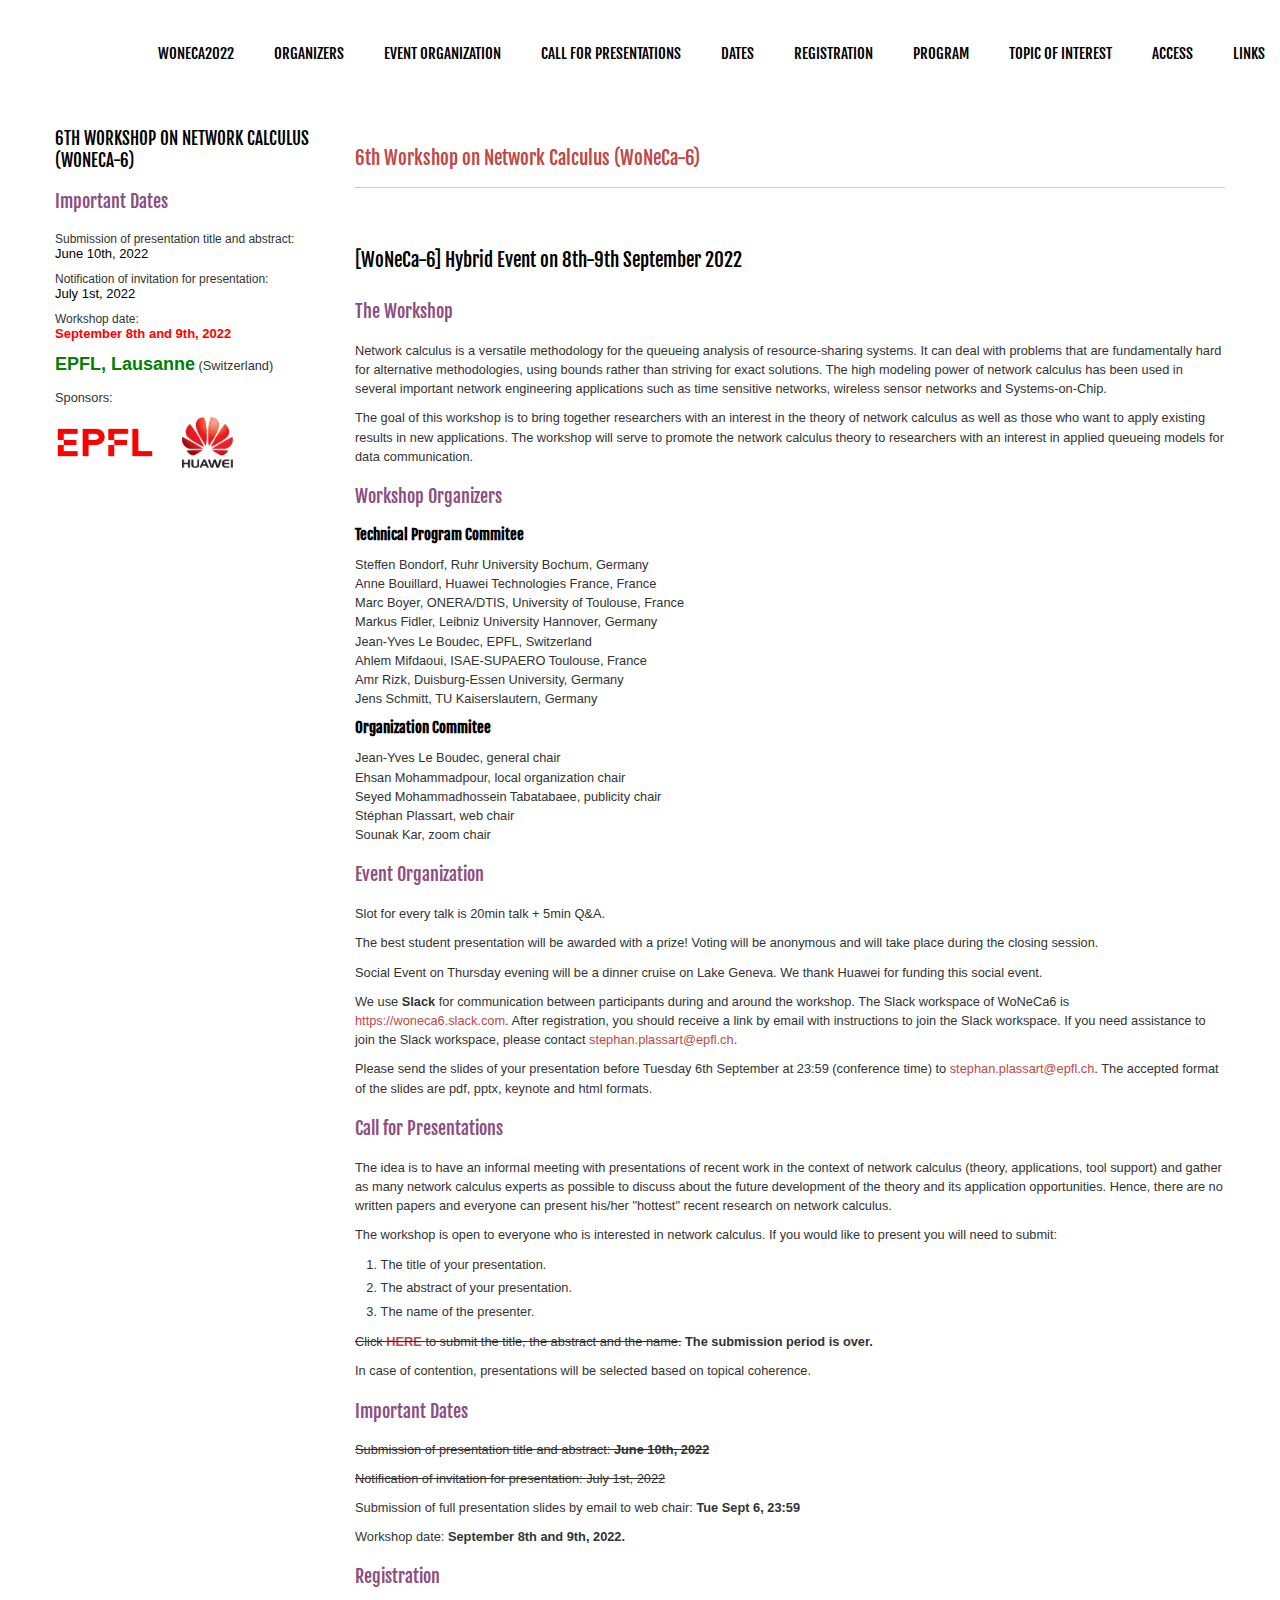
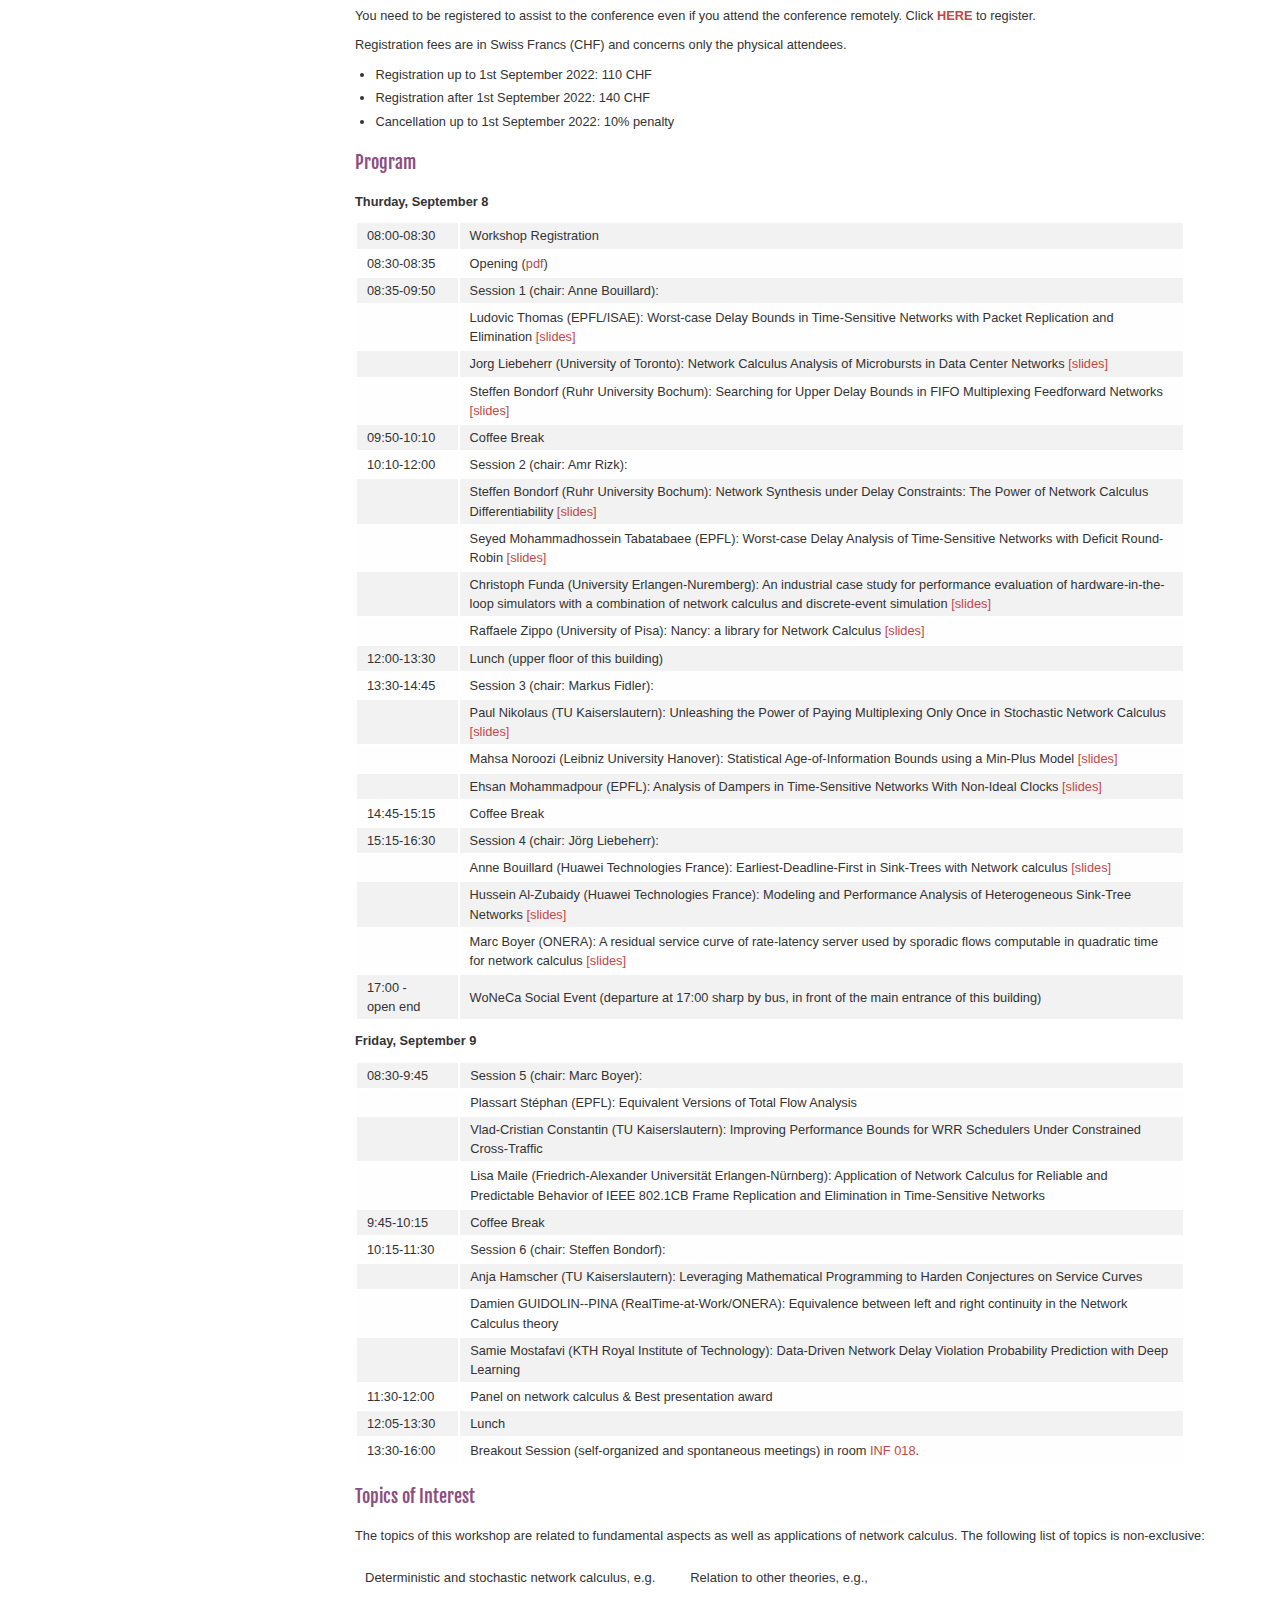
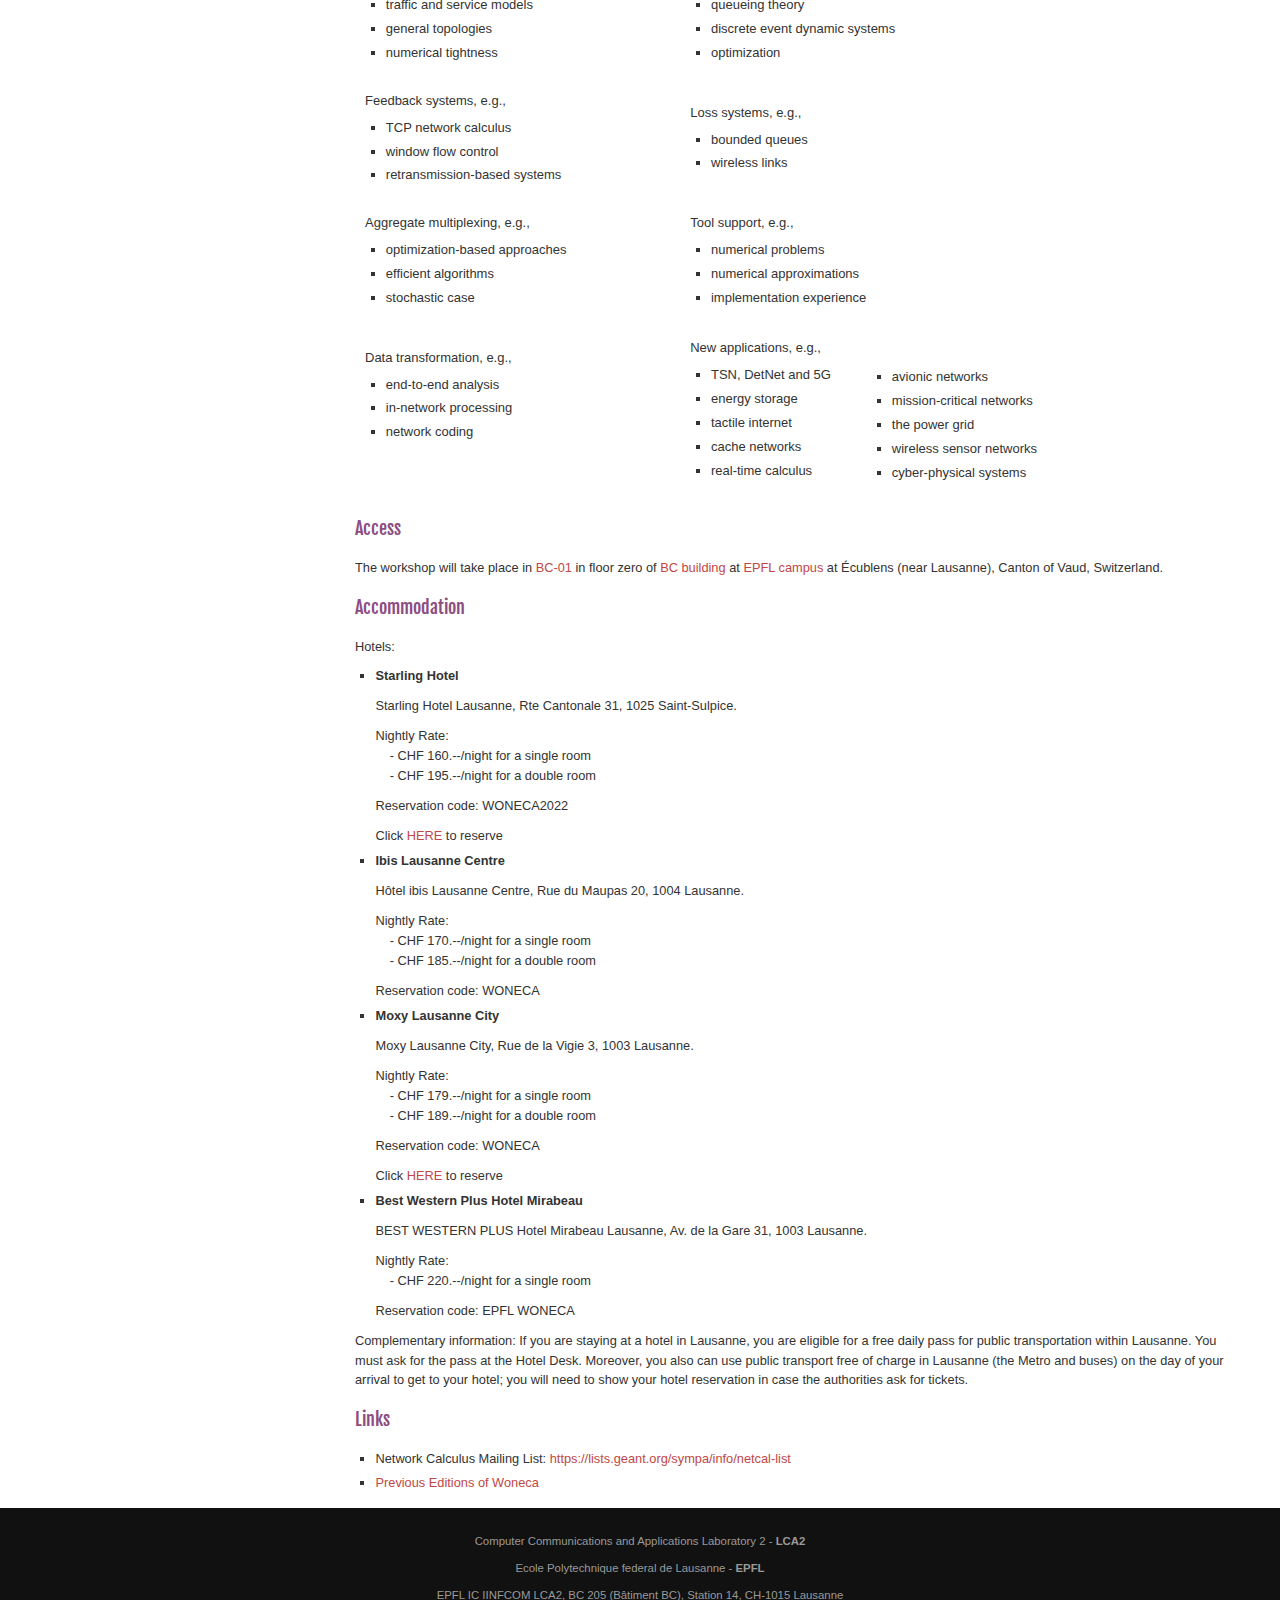
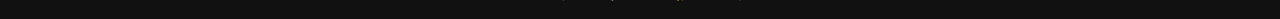
==== commit a6690ddd: "add prsenatikon of the day" ====
--- a/2022/index.html
+++ b/2022/index.html
@@ -527,15 +527,21 @@
 		  </tr>
 		  <tr>
 		    <td style="width: 83.34375px;">&nbsp;</td>
-		    <td style="width: 731.65625px;">Ludovic Thomas (EPFL/ISAE): Worst-case Delay Bounds in Time-Sensitive Networks with Packet Replication and Elimination</td>
-		  </tr>
-		  <tr>
-		    <td style="width: 83.34375px;">&nbsp;</td>
-		    <td style="width: 731.65625px;">Jorg Liebeherr (University of Toronto): Network Calculus Analysis of Microbursts in Data Center Networks</td>
-		  </tr>
-		  <tr>
-		    <td style="width: 83.34375px;">&nbsp;</td>
-		    <td style="width: 731.65625px;">Steffen Bondorf (Ruhr University Bochum): Searching for Upper Delay Bounds in FIFO Multiplexing Feedforward Networks</td>
+		    <td style="width: 731.65625px;">Ludovic Thomas
+		    (EPFL/ISAE): Worst-case Delay Bounds in
+		    Time-Sensitive Networks with Packet Replication
+		    and Elimination <a href="https://drive.google.com/file/d/1garlUs-_RsciyctSuxAYVoIbGA5lJDMM/view?usp=sharing">
+		[slides]</a></td>
+		  </tr>
+		  <tr>
+		    <td style="width: 83.34375px;">&nbsp;</td>
+		    <td style="width: 731.65625px;">Jorg Liebeherr (University of Toronto): Network Calculus Analysis of Microbursts in Data Center Networks<a href="https://docs.google.com/presentation/d/1HfBhC-vXpN7HjmJ4vQSzChsQtTnYa-gz/edit?usp=sharing&ouid=101253841544722977605&rtpof=true&sd=true">
+		[slides]</a></td>
+		  </tr>
+		  <tr>
+		    <td style="width: 83.34375px;">&nbsp;</td>
+		    <td style="width: 731.65625px;">Steffen Bondorf (Ruhr University Bochum): Searching for Upper Delay Bounds in FIFO Multiplexing Feedforward Networks<a href="https://docs.google.com/presentation/d/1747LAKyZonOIrORts5sjUalfxG9XATF1/edit?usp=sharing&ouid=101253841544722977605&rtpof=true&sd=true">
+		[slides]</a></td>
 		  </tr>
 		  <tr>
 		    <td style="width: 83.34375px;">09:50-10:10</td>
@@ -548,12 +554,14 @@
 		  </tr>
 		  <tr>
 		    <td style="width: 83.34375px;">&nbsp;</td>
-		    <td style="width: 731.65625px;">Steffen Bondorf (Ruhr University Bochum): Network Synthesis under Delay Constraints: The Power of Network Calculus Differentiability</td>
+		    <td style="width: 731.65625px;">Steffen Bondorf (Ruhr University Bochum): Network Synthesis under Delay Constraints: The Power of Network Calculus Differentiability<a href="https://drive.google.com/file/d/1TZVWOOBdkEpuAGcbPsH3S30jbvEZODYX/view?usp=sharing">
+		[slides]</a></td>
 		  </tr>
 		  <tr>
 		    <td style="width: 83.34375px;">&nbsp;</td>
 		    <td style="width: 731.65625px;">Seyed
-		    Mohammadhossein Tabatabaee (EPFL): Worst-case Delay Analysis of Time-Sensitive Networks with Deficit Round-Robin</td>
+		    Mohammadhossein Tabatabaee (EPFL): Worst-case Delay Analysis of Time-Sensitive Networks with Deficit Round-Robin<a href="https://docs.google.com/presentation/d/1IaS4y8qxXncWJVXIlB38IETJLU8qPMz1/edit?usp=sharing&ouid=101253841544722977605&rtpof=true&sd=true">
+		[slides]</a></td>
 		  </tr>
 		  <!--
 		  <tr>
@@ -567,11 +575,13 @@
 		  -->
 		  <tr>
 		    <td style="width: 83.34375px;">&nbsp;</td>
-		    <td style="width: 731.65625px;">Christoph Funda (University Erlangen-Nuremberg): An industrial case study for performance evaluation of hardware-in-the-loop simulators with a combination of network calculus and discrete-event simulation </td>
-		  </tr>
-		  <tr>
-		    <td style="width: 83.34375px;">&nbsp;</td>
-		    <td style="width: 731.65625px;">Raffaele Zippo (University of Pisa): Nancy: a library for Network Calculus </td>
+		    <td style="width: 731.65625px;">Christoph Funda (University Erlangen-Nuremberg): An industrial case study for performance evaluation of hardware-in-the-loop simulators with a combination of network calculus and discrete-event simulation <a href="https://drive.google.com/file/d/1Ld5I9IqdXyrq6UeILyqdPaiGtxREFmgb/view?usp=sharing">
+		[slides]</a></td>
+		  </tr>
+		  <tr>
+		    <td style="width: 83.34375px;">&nbsp;</td>
+		    <td style="width: 731.65625px;">Raffaele Zippo (University of Pisa): Nancy: a library for Network Calculus <a href="https://docs.google.com/presentation/d/1ADndeueLfou3xWHRZxQx94_tTLb3555e/edit?usp=sharing&ouid=101253841544722977605&rtpof=true&sd=true">
+		[slides]</a></td>
 		  </tr>
 		  <tr>
 		    <td style="width: 83.34375px;">12:00-13:30</td>
@@ -583,16 +593,19 @@
 		  </tr>
 		  <tr>
 		    <td style="width: 83.34375px;">&nbsp;</td>
-		    <td style="width: 731.65625px;">Paul Nikolaus (TU Kaiserslautern): Unleashing the Power of Paying Multiplexing Only Once in Stochastic Network Calculus </td>
-		  </tr>
-		  <tr>
-		    <td style="width: 83.34375px;">&nbsp;</td>
-		    <td style="width: 731.65625px;">Mahsa Noroozi (Leibniz University Hanover): Statistical Age-of-Information Bounds using a Min-Plus Model </td>
+		    <td style="width: 731.65625px;">Paul Nikolaus (TU Kaiserslautern): Unleashing the Power of Paying Multiplexing Only Once in Stochastic Network Calculus <a href="https://docs.google.com/presentation/d/1XGEBHvAm1uf8ouo_MqvWljok5xk1Bjda/edit?usp=sharing&ouid=101253841544722977605&rtpof=true&sd=true">
+		[slides]</a></td>
+		  </tr>
+		  <tr>
+		    <td style="width: 83.34375px;">&nbsp;</td>
+		    <td style="width: 731.65625px;">Mahsa Noroozi (Leibniz University Hanover): Statistical Age-of-Information Bounds using a Min-Plus Model<a href="https://drive.google.com/file/d/1f03h6l6V0CBPEPHg7rEKj9PD3nGOsmxd/view?usp=sharing">
+		[slides]</a> </td>
 		  </tr>
 		  <tr>
 		    <td style="width: 83.34375px;">&nbsp;</td>
 		    <td style="width: 731.65625px;">Ehsan Mohammadpour
-		    (EPFL): Analysis of Dampers in Time-Sensitive Networks With Non-Ideal Clocks</td>
+		    (EPFL): Analysis of Dampers in Time-Sensitive Networks With Non-Ideal Clocks<a href="">
+		[slides]</a></td>
 		  </tr>
 		  <tr>
 		    <td style="width: 83.34375px;">14:45-15:15</td>
@@ -604,16 +617,19 @@
 		  </tr>
 		  <tr>
 		    <td style="width: 83.34375px;">&nbsp;</td>
-		    <td style="width: 731.65625px;">Anne Bouillard (Huawei Technologies France): Earliest-Deadline-First in Sink-Trees with Network calculus</td>
+		    <td style="width: 731.65625px;">Anne Bouillard (Huawei Technologies France): Earliest-Deadline-First in Sink-Trees with Network calculus<a href="https://drive.google.com/file/d/12Vvblys74SuEuMzeQ5wWL7cSlr3ngy0n/view?usp=sharing">
+		[slides]</a></td>
 		  </tr>
 		  <tr>
 		    <td style="width: 83.34375px;">&nbsp;</td>
 		    <td style="width: 731.65625px;">Hussein Al-Zubaidy
-		    (Huawei Technologies France): Modeling and Performance Analysis of Heterogeneous Sink-Tree Networks </td>
-		  </tr>
-		  <tr>
-		    <td style="width: 83.34375px;">&nbsp;</td>
-		    <td style="width: 731.65625px;">Marc Boyer (ONERA): A residual service curve of rate-latency server used by sporadic flows computable in quadratic time for network calculus</td>
+		    (Huawei Technologies France): Modeling and Performance Analysis of Heterogeneous Sink-Tree Networks<a href="https://drive.google.com/file/d/1zhZ16dizwnBIi90Qcab-O7M-Gl-f1iYo/view?usp=sharing">
+		[slides]</a> </td>
+		  </tr>
+		  <tr>
+		    <td style="width: 83.34375px;">&nbsp;</td>
+		    <td style="width: 731.65625px;">Marc Boyer (ONERA): A residual service curve of rate-latency server used by sporadic flows computable in quadratic time for network calculus<a href="https://drive.google.com/file/d/1lAxEp3NMDEAOhRsujmbEB3rDfHd8ZWYg/view?usp=sharing">
+		[slides]</a></td>
 		  </tr>
 		  <tr>
 		    <td style="width: 83.34375px;">17:00 -<br> open end</td>
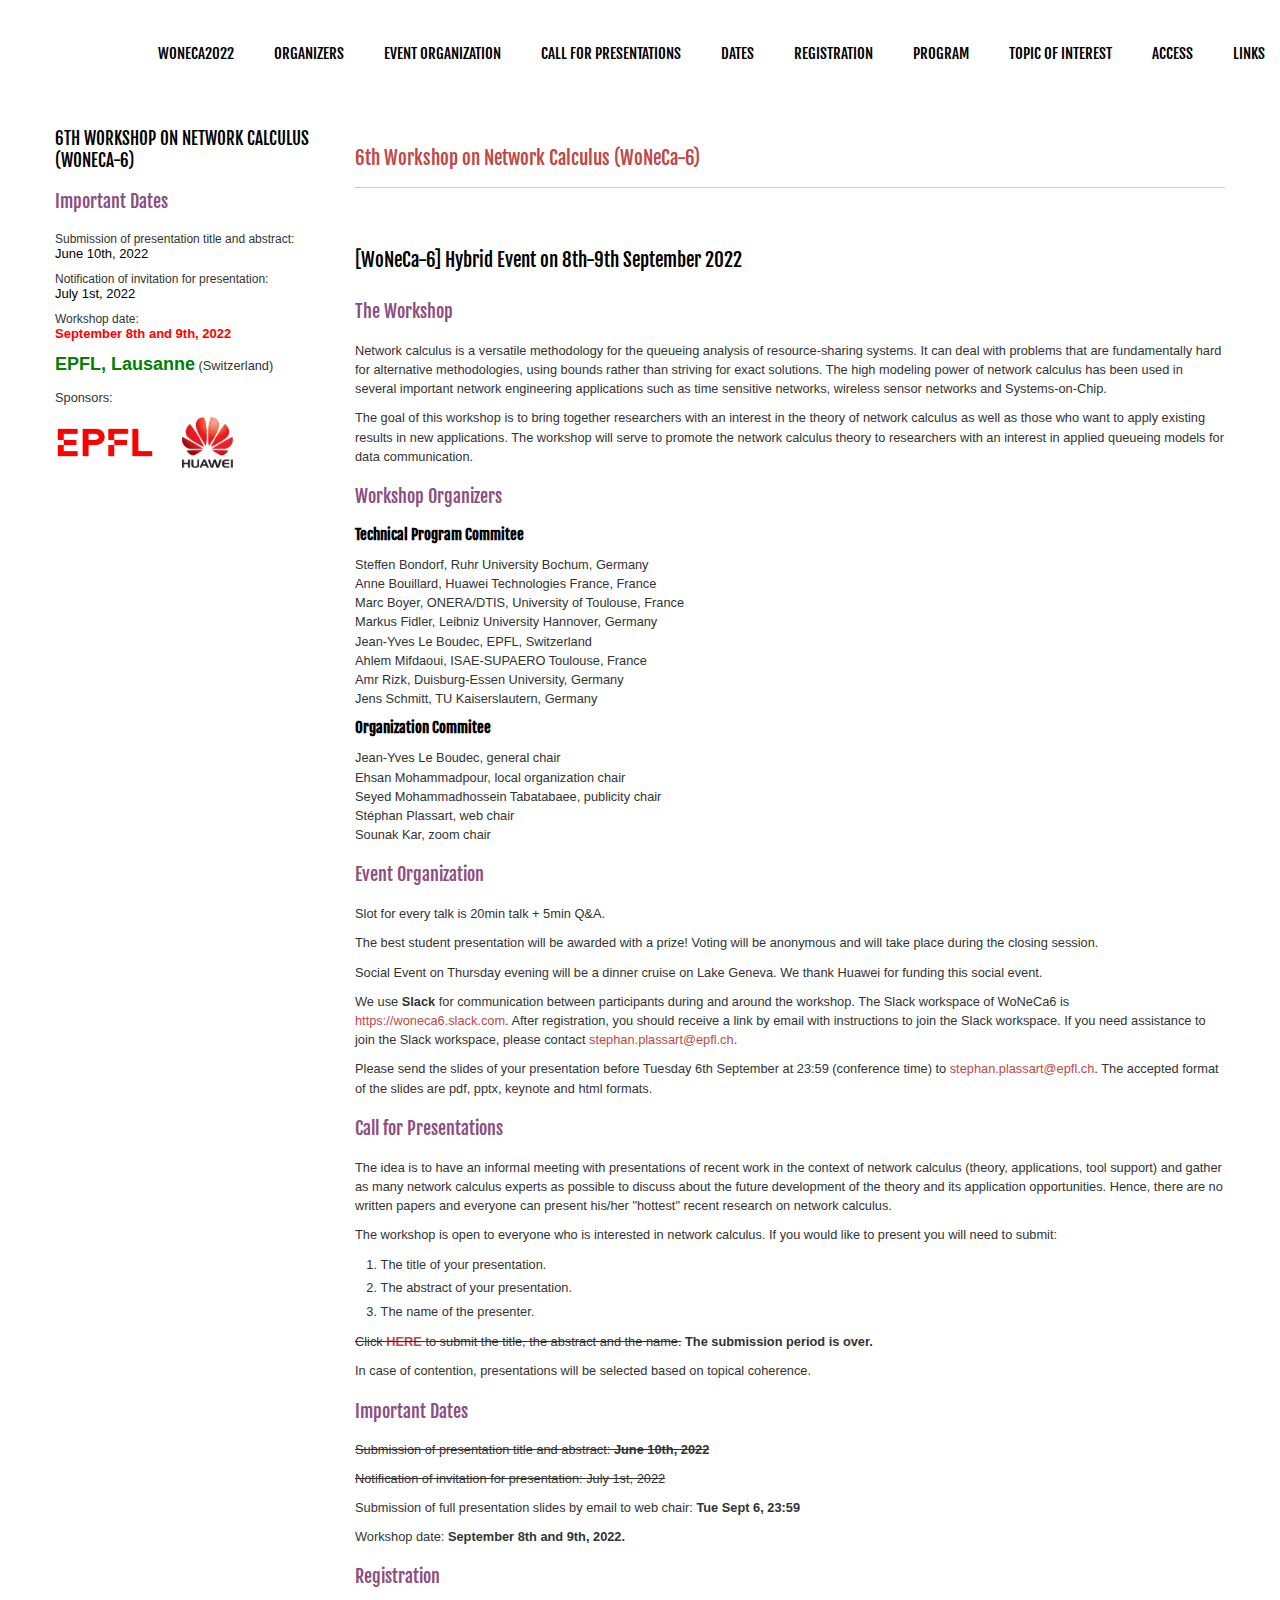
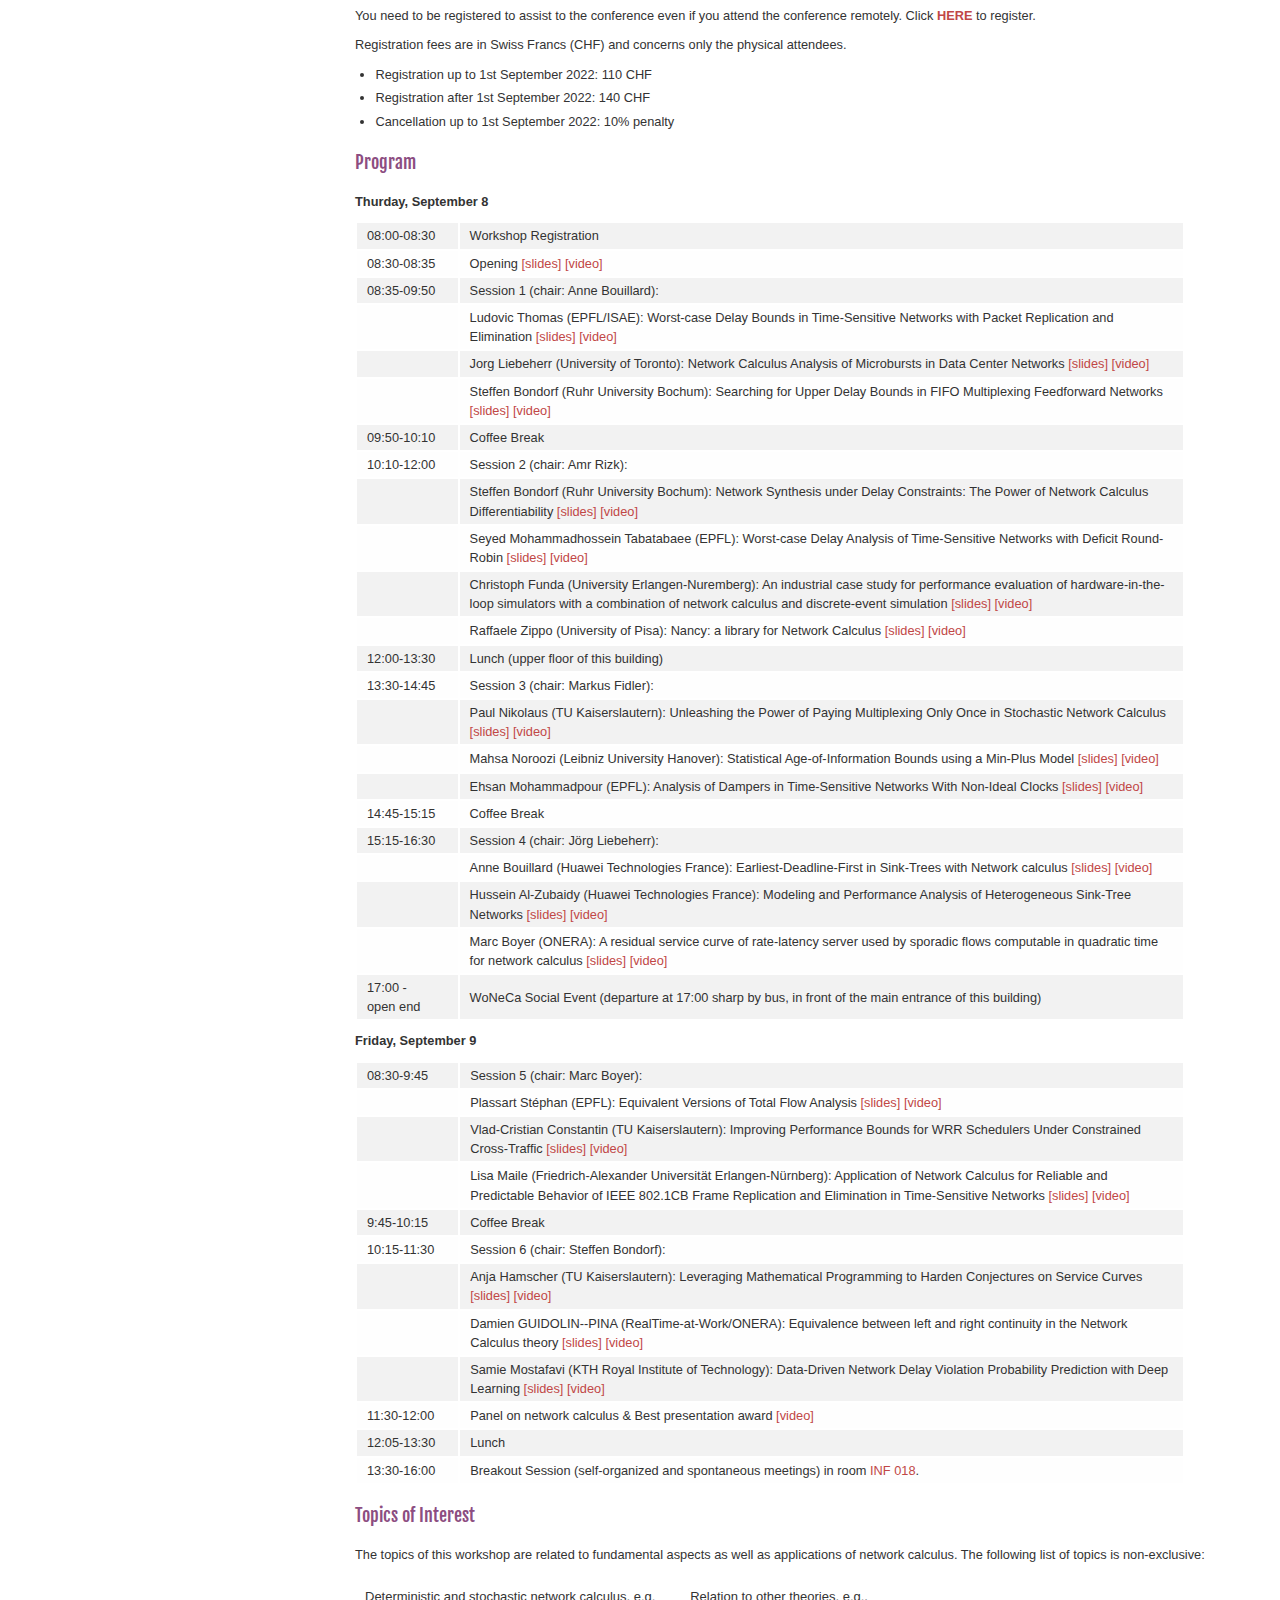
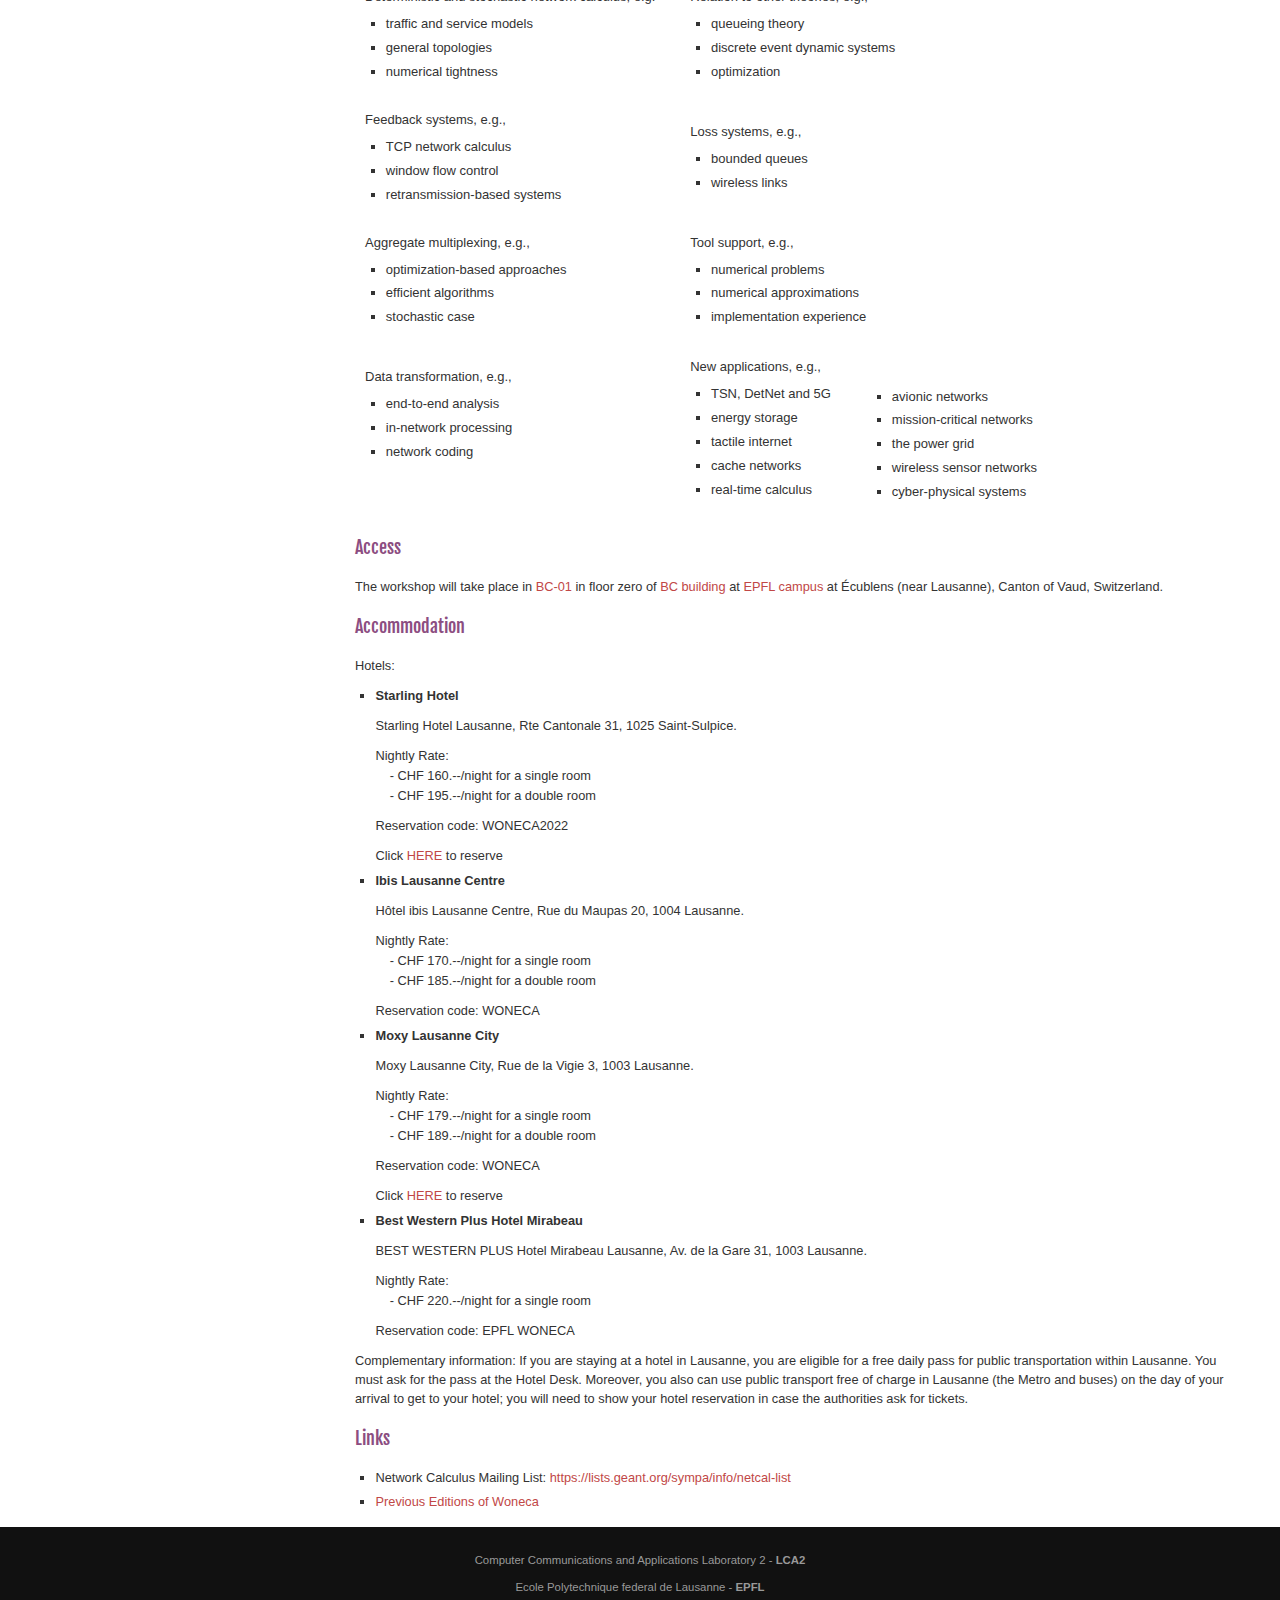
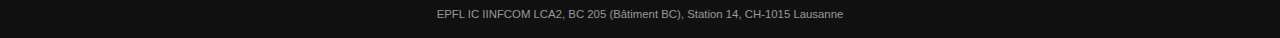
==== commit 77a810df: "add link to video" ====
--- a/2022/index.html
+++ b/2022/index.html
@@ -518,7 +518,7 @@
 		  </tr>
 		  <tr>
 		    <td style="width: 74.0625px;">08:30-08:35</td>
-		    <td style="width: 739.9375px;">Opening (<a href="slides/Woneca2022.pdf">pdf</a>)</td>
+		    <td style="width: 739.9375px;">Opening <a href="slides/Woneca2022.pdf">[slides]</a> <a href="https://www.youtube.com/watch?v=1uG_wxCI0LE&list=PLGrWRLGd9yS_nezfKdxK1x-e3yNt1krwj">[video]</a></td>
 		  </tr>
 		  <tr>
 		    <td style="width: 83.34375px;">08:35-09:50</td>
@@ -531,17 +531,17 @@
 		    (EPFL/ISAE): Worst-case Delay Bounds in
 		    Time-Sensitive Networks with Packet Replication
 		    and Elimination <a href="https://drive.google.com/file/d/1garlUs-_RsciyctSuxAYVoIbGA5lJDMM/view?usp=sharing">
-		[slides]</a></td>
-		  </tr>
-		  <tr>
-		    <td style="width: 83.34375px;">&nbsp;</td>
-		    <td style="width: 731.65625px;">Jorg Liebeherr (University of Toronto): Network Calculus Analysis of Microbursts in Data Center Networks<a href="https://docs.google.com/presentation/d/1HfBhC-vXpN7HjmJ4vQSzChsQtTnYa-gz/edit?usp=sharing&ouid=101253841544722977605&rtpof=true&sd=true">
-		[slides]</a></td>
-		  </tr>
-		  <tr>
-		    <td style="width: 83.34375px;">&nbsp;</td>
-		    <td style="width: 731.65625px;">Steffen Bondorf (Ruhr University Bochum): Searching for Upper Delay Bounds in FIFO Multiplexing Feedforward Networks<a href="https://docs.google.com/presentation/d/1747LAKyZonOIrORts5sjUalfxG9XATF1/edit?usp=sharing&ouid=101253841544722977605&rtpof=true&sd=true">
-		[slides]</a></td>
+		[slides]</a> <a href="https://www.youtube.com/watch?v=f-bq87hEdg0&list=PLGrWRLGd9yS_nezfKdxK1x-e3yNt1krwj&index=3">[video]</a></td>
+		  </tr>
+		  <tr>
+		    <td style="width: 83.34375px;">&nbsp;</td>
+		    <td style="width: 731.65625px;">Jorg Liebeherr (University of Toronto): Network Calculus Analysis of Microbursts in Data Center Networks<a href="https://drive.google.com/file/d/1OnaE1SJ2LbO6Kd6Knxs8JbXSQCYzsaDp/view?usp=sharing">
+		[slides]</a> <a href="https://www.youtube.com/watch?v=hHsla_zwRB8&list=PLGrWRLGd9yS_nezfKdxK1x-e3yNt1krwj&index=4">[video]</a></td>
+		  </tr>
+		  <tr>
+		    <td style="width: 83.34375px;">&nbsp;</td>
+		    <td style="width: 731.65625px;">Steffen Bondorf (Ruhr University Bochum): Searching for Upper Delay Bounds in FIFO Multiplexing Feedforward Networks<a href="https://drive.google.com/file/d/13GhPPtQSiSleUsKJ7MXpiONTCICHynin/view?usp=sharing">
+		[slides]</a> <a href="https://www.youtube.com/watch?v=ElZnZS6xMLc&list=PLGrWRLGd9yS_nezfKdxK1x-e3yNt1krwj&index=5">[video]</a></td>
 		  </tr>
 		  <tr>
 		    <td style="width: 83.34375px;">09:50-10:10</td>
@@ -555,13 +555,13 @@
 		  <tr>
 		    <td style="width: 83.34375px;">&nbsp;</td>
 		    <td style="width: 731.65625px;">Steffen Bondorf (Ruhr University Bochum): Network Synthesis under Delay Constraints: The Power of Network Calculus Differentiability<a href="https://drive.google.com/file/d/1TZVWOOBdkEpuAGcbPsH3S30jbvEZODYX/view?usp=sharing">
-		[slides]</a></td>
+		[slides]</a> <a href="https://www.youtube.com/watch?v=NbRz-Ol66oc&list=PLGrWRLGd9yS_nezfKdxK1x-e3yNt1krwj&index=6">[video]</a></td>
 		  </tr>
 		  <tr>
 		    <td style="width: 83.34375px;">&nbsp;</td>
 		    <td style="width: 731.65625px;">Seyed
-		    Mohammadhossein Tabatabaee (EPFL): Worst-case Delay Analysis of Time-Sensitive Networks with Deficit Round-Robin<a href="https://docs.google.com/presentation/d/1IaS4y8qxXncWJVXIlB38IETJLU8qPMz1/edit?usp=sharing&ouid=101253841544722977605&rtpof=true&sd=true">
-		[slides]</a></td>
+		    Mohammadhossein Tabatabaee (EPFL): Worst-case Delay Analysis of Time-Sensitive Networks with Deficit Round-Robin<a href="https://drive.google.com/file/d/1HWNjZTcYX_t7NP1qCtY6IsFefreXIaVf/view?usp=sharing">
+		[slides]</a> <a href="https://www.youtube.com/watch?v=rtemWWx1JjE&list=PLGrWRLGd9yS_nezfKdxK1x-e3yNt1krwj&index=7">[video]</a></td>
 		  </tr>
 		  <!--
 		  <tr>
@@ -576,12 +576,14 @@
 		  <tr>
 		    <td style="width: 83.34375px;">&nbsp;</td>
 		    <td style="width: 731.65625px;">Christoph Funda (University Erlangen-Nuremberg): An industrial case study for performance evaluation of hardware-in-the-loop simulators with a combination of network calculus and discrete-event simulation <a href="https://drive.google.com/file/d/1Ld5I9IqdXyrq6UeILyqdPaiGtxREFmgb/view?usp=sharing">
-		[slides]</a></td>
-		  </tr>
-		  <tr>
-		    <td style="width: 83.34375px;">&nbsp;</td>
-		    <td style="width: 731.65625px;">Raffaele Zippo (University of Pisa): Nancy: a library for Network Calculus <a href="https://docs.google.com/presentation/d/1ADndeueLfou3xWHRZxQx94_tTLb3555e/edit?usp=sharing&ouid=101253841544722977605&rtpof=true&sd=true">
-		[slides]</a></td>
+		[slides]</a> <a href="https://www.youtube.com/watch?v=rIcpFgrxjdY&list=PLGrWRLGd9yS_nezfKdxK1x-e3yNt1krwj&index=8">[video]</a></td>
+		  </tr>
+		  <tr>
+		    <td style="width: 83.34375px;">&nbsp;</td>
+		    <td style="width: 731.65625px;">Raffaele Zippo
+		(University of Pisa): Nancy: a library for Network
+		Calculus <a href="https://drive.google.com/file/d/1si2b8BHEViMu1xoQ3hjmWk-OTM40XVup/view?usp=sharing">
+		[slides]</a> <a href="https://www.youtube.com/watch?v=k6M-adIm1mQ&list=PLGrWRLGd9yS_nezfKdxK1x-e3yNt1krwj&index=9">[video]</a></td>
 		  </tr>
 		  <tr>
 		    <td style="width: 83.34375px;">12:00-13:30</td>
@@ -593,19 +595,19 @@
 		  </tr>
 		  <tr>
 		    <td style="width: 83.34375px;">&nbsp;</td>
-		    <td style="width: 731.65625px;">Paul Nikolaus (TU Kaiserslautern): Unleashing the Power of Paying Multiplexing Only Once in Stochastic Network Calculus <a href="https://docs.google.com/presentation/d/1XGEBHvAm1uf8ouo_MqvWljok5xk1Bjda/edit?usp=sharing&ouid=101253841544722977605&rtpof=true&sd=true">
-		[slides]</a></td>
+		    <td style="width: 731.65625px;">Paul Nikolaus (TU Kaiserslautern): Unleashing the Power of Paying Multiplexing Only Once in Stochastic Network Calculus <a href="https://drive.google.com/file/d/1PIDe2nmYs8rVXV2tAk6Gbryy2YooLdiK/view?usp=sharing">
+		[slides]</a> <a href="https://www.youtube.com/watch?v=MK-9luVcIeg&list=PLGrWRLGd9yS_nezfKdxK1x-e3yNt1krwj&index=9">[video]</a></td>
 		  </tr>
 		  <tr>
 		    <td style="width: 83.34375px;">&nbsp;</td>
 		    <td style="width: 731.65625px;">Mahsa Noroozi (Leibniz University Hanover): Statistical Age-of-Information Bounds using a Min-Plus Model<a href="https://drive.google.com/file/d/1f03h6l6V0CBPEPHg7rEKj9PD3nGOsmxd/view?usp=sharing">
-		[slides]</a> </td>
+		[slides]</a> <a href="https://www.youtube.com/watch?v=ddV8-EY0oxM&list=PLGrWRLGd9yS_nezfKdxK1x-e3yNt1krwj&index=10">[video]</a></td>
 		  </tr>
 		  <tr>
 		    <td style="width: 83.34375px;">&nbsp;</td>
 		    <td style="width: 731.65625px;">Ehsan Mohammadpour
-		    (EPFL): Analysis of Dampers in Time-Sensitive Networks With Non-Ideal Clocks<a href="">
-		[slides]</a></td>
+		    (EPFL): Analysis of Dampers in Time-Sensitive Networks With Non-Ideal Clocks<a href="https://drive.google.com/file/d/1PXzgzIfjx32pX5xtPM9C27Pjo2m1A6Hi/view?usp=sharing">
+		[slides]</a> <a href="https://www.youtube.com/watch?v=eTrbDGoYSJU&list=PLGrWRLGd9yS_nezfKdxK1x-e3yNt1krwj&index=11">[video]</a></td>
 		  </tr>
 		  <tr>
 		    <td style="width: 83.34375px;">14:45-15:15</td>
@@ -618,18 +620,18 @@
 		  <tr>
 		    <td style="width: 83.34375px;">&nbsp;</td>
 		    <td style="width: 731.65625px;">Anne Bouillard (Huawei Technologies France): Earliest-Deadline-First in Sink-Trees with Network calculus<a href="https://drive.google.com/file/d/12Vvblys74SuEuMzeQ5wWL7cSlr3ngy0n/view?usp=sharing">
-		[slides]</a></td>
+		[slides]</a> <a href="https://www.youtube.com/watch?v=4B0ST5TsGiI&list=PLGrWRLGd9yS_nezfKdxK1x-e3yNt1krwj&index=13">[video]</a></td>
 		  </tr>
 		  <tr>
 		    <td style="width: 83.34375px;">&nbsp;</td>
 		    <td style="width: 731.65625px;">Hussein Al-Zubaidy
 		    (Huawei Technologies France): Modeling and Performance Analysis of Heterogeneous Sink-Tree Networks<a href="https://drive.google.com/file/d/1zhZ16dizwnBIi90Qcab-O7M-Gl-f1iYo/view?usp=sharing">
-		[slides]</a> </td>
+		[slides]</a> <a href="https://www.youtube.com/watch?v=DSTRe0PBYxQ&list=PLGrWRLGd9yS_nezfKdxK1x-e3yNt1krwj&index=14">[video]</a></td>
 		  </tr>
 		  <tr>
 		    <td style="width: 83.34375px;">&nbsp;</td>
 		    <td style="width: 731.65625px;">Marc Boyer (ONERA): A residual service curve of rate-latency server used by sporadic flows computable in quadratic time for network calculus<a href="https://drive.google.com/file/d/1lAxEp3NMDEAOhRsujmbEB3rDfHd8ZWYg/view?usp=sharing">
-		[slides]</a></td>
+		[slides]</a> <a href="https://www.youtube.com/watch?v=aXIlq6jNAYQ&list=PLGrWRLGd9yS_nezfKdxK1x-e3yNt1krwj&index=15">[video]</a></td>
 		  </tr>
 		  <tr>
 		    <td style="width: 83.34375px;">17:00 -<br> open end</td>
@@ -647,15 +649,25 @@
 		  </tr>
 		  <tr>
 		    <td>&nbsp;</td>
-		    <td style="width: 731.65625px;">Plassart St&eacute;phan (EPFL): Equivalent Versions of Total Flow Analysis</td>
+		    <td style="width: 731.65625px;">Plassart
+		    St&eacute;phan (EPFL): Equivalent Versions of
+		    Total Flow Analysis <a href="https://drive.google.com/file/d/1zGDdS90JWoh8CurzTX2UOCA7JWx63BBV/view?usp=sharing">[slides]</a> <a href="https://www.youtube.com/watch?v=mcJ0muyKz2Q&list=PLGrWRLGd9yS_nezfKdxK1x-e3yNt1krwj&index=16">[video]</a></td>
 		  </tr>
 		  <tr>
 		    <td>&nbsp;</td>
-		    <td style="width: 731.65625px;">Vlad-Cristian Constantin (TU Kaiserslautern): Improving Performance Bounds for WRR Schedulers Under Constrained Cross-Traffic</td>
+		    <td style="width: 731.65625px;">Vlad-Cristian
+		    Constantin (TU Kaiserslautern): Improving
+		    Performance Bounds for WRR Schedulers Under
+		    Constrained Cross-Traffic <a href="https://drive.google.com/file/d/1Is8zbd3-K_irktaCouxlqPsuvnXoYwz_/view?usp=sharing">[slides]</a> <a href="https://www.youtube.com/watch?v=sAE7vvu_w20&list=PLGrWRLGd9yS_nezfKdxK1x-e3yNt1krwj&index=17">[video]</a></td>
 		  </tr>
 		  <tr>
 		    <td>&nbsp;</td>
-		    <td style="width: 731.65625px;">Lisa Maile (Friedrich-Alexander Universit&auml;t Erlangen-N&uuml;rnberg): Application of Network Calculus for Reliable and Predictable Behavior of IEEE 802.1CB Frame Replication and Elimination in Time-Sensitive Networks</td>
+		    <td style="width: 731.65625px;">Lisa Maile
+		    (Friedrich-Alexander Universit&auml;t
+		    Erlangen-N&uuml;rnberg): Application of Network
+		    Calculus for Reliable and Predictable Behavior of
+		    IEEE 802.1CB Frame Replication and Elimination in
+		    Time-Sensitive Networks <a href="https://drive.google.com/file/d/1Fb7USrv5OaZ2JGA2TovqGVCef5yxSLHz/view?usp=sharing">[slides]</a> <a href="https://www.youtube.com/watch?v=wQ3XCRLsuzM&list=PLGrWRLGd9yS_nezfKdxK1x-e3yNt1krwj&index=18">[video]</a></td>
 		  </tr>
 		  <tr>
 		    <td style="width: 83.34375px;">9:45-10:15&nbsp;</td>
@@ -667,19 +679,28 @@
 		  </tr>
 		  <tr>
 		    <td>&nbsp;</td>
-		    <td style="width: 731.65625px;">Anja Hamscher (TU Kaiserslautern): Leveraging Mathematical Programming to Harden Conjectures on Service Curves</td>
+		    <td style="width: 731.65625px;">Anja Hamscher (TU
+		    Kaiserslautern): Leveraging Mathematical
+		    Programming to Harden Conjectures on Service
+		    Curves <a href="https://drive.google.com/file/d/1kmE-qDj5hRYFES-XedESpK7tFRVpe5rd/view?usp=sharing">[slides]</a> <a href="https://www.youtube.com/watch?v=eJjwOrMIL5Q&list=PLGrWRLGd9yS_nezfKdxK1x-e3yNt1krwj&index=19">[video]</a></td>
 		  </tr>
 		  <tr>
 		    <td>&nbsp;</td>
-		    <td style="width: 731.65625px;">Damien GUIDOLIN--PINA (RealTime-at-Work/ONERA): Equivalence between left and right continuity in the Network Calculus theory</td>
+		    <td style="width: 731.65625px;">Damien
+		    GUIDOLIN--PINA (RealTime-at-Work/ONERA):
+		    Equivalence between left and right continuity in
+		    the Network Calculus theory <a href="https://drive.google.com/file/d/1RelL6Xk7nWU5-qAGlT4uYZTgrr2h8KIX/view?usp=sharing">[slides]</a> <a href="https://www.youtube.com/watch?v=B7IDUBV85ls&list=PLGrWRLGd9yS_nezfKdxK1x-e3yNt1krwj&index=20">[video]</a></td>
 		  </tr>
 		  <tr>
 		    <td>&nbsp;</td>
-		    <td style="width: 731.65625px;">Samie Mostafavi (KTH Royal Institute of Technology): Data-Driven Network Delay Violation Probability Prediction with Deep Learning</td>
+		    <td style="width: 731.65625px;">Samie Mostafavi
+		    (KTH Royal Institute of Technology): Data-Driven
+		    Network Delay Violation Probability Prediction
+		    with Deep Learning <a href="https://drive.google.com/file/d/1ld7FzFplbTYZat_28m-EUO5ki8NDfot8/view?usp=sharing">[slides]</a> <a href="https://www.youtube.com/watch?v=b2NWmtbziMk&list=PLGrWRLGd9yS_nezfKdxK1x-e3yNt1krwj&index=21">[video]</a></td>
 		  </tr>
 		  <tr>
 		    <td style="width: 83.34375px;">11:30-12:00</td>
-		    <td style="width: 731.65625px;">Panel on network calculus &amp; Best presentation award</td>
+		    <td style="width: 731.65625px;">Panel on network calculus &amp; Best presentation award <a href="https://www.youtube.com/watch?v=v9Ky7EH7qG0&list=PLGrWRLGd9yS_nezfKdxK1x-e3yNt1krwj&index=22">[video]</a></td>
 		  </tr>
 		  <tr>
 		    <td style="width: 83.34375px;">12:05-13:30</td>
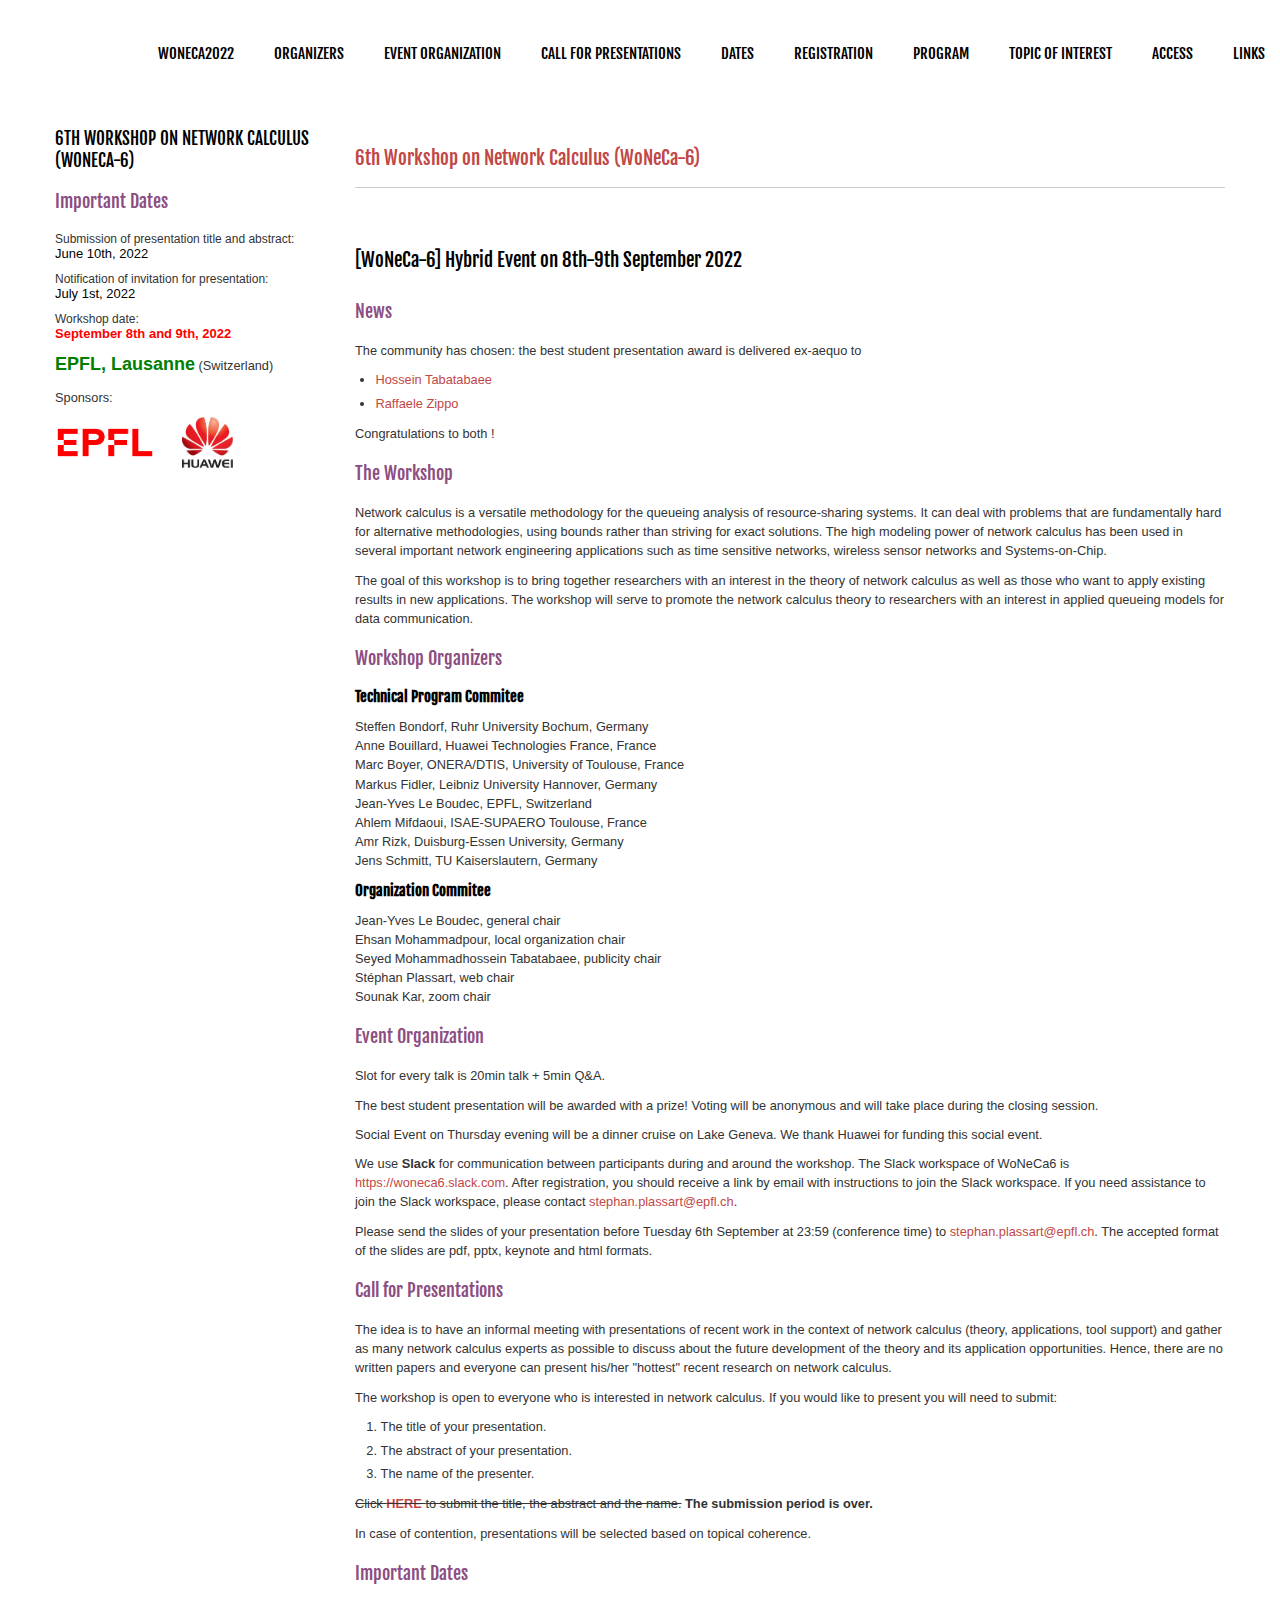
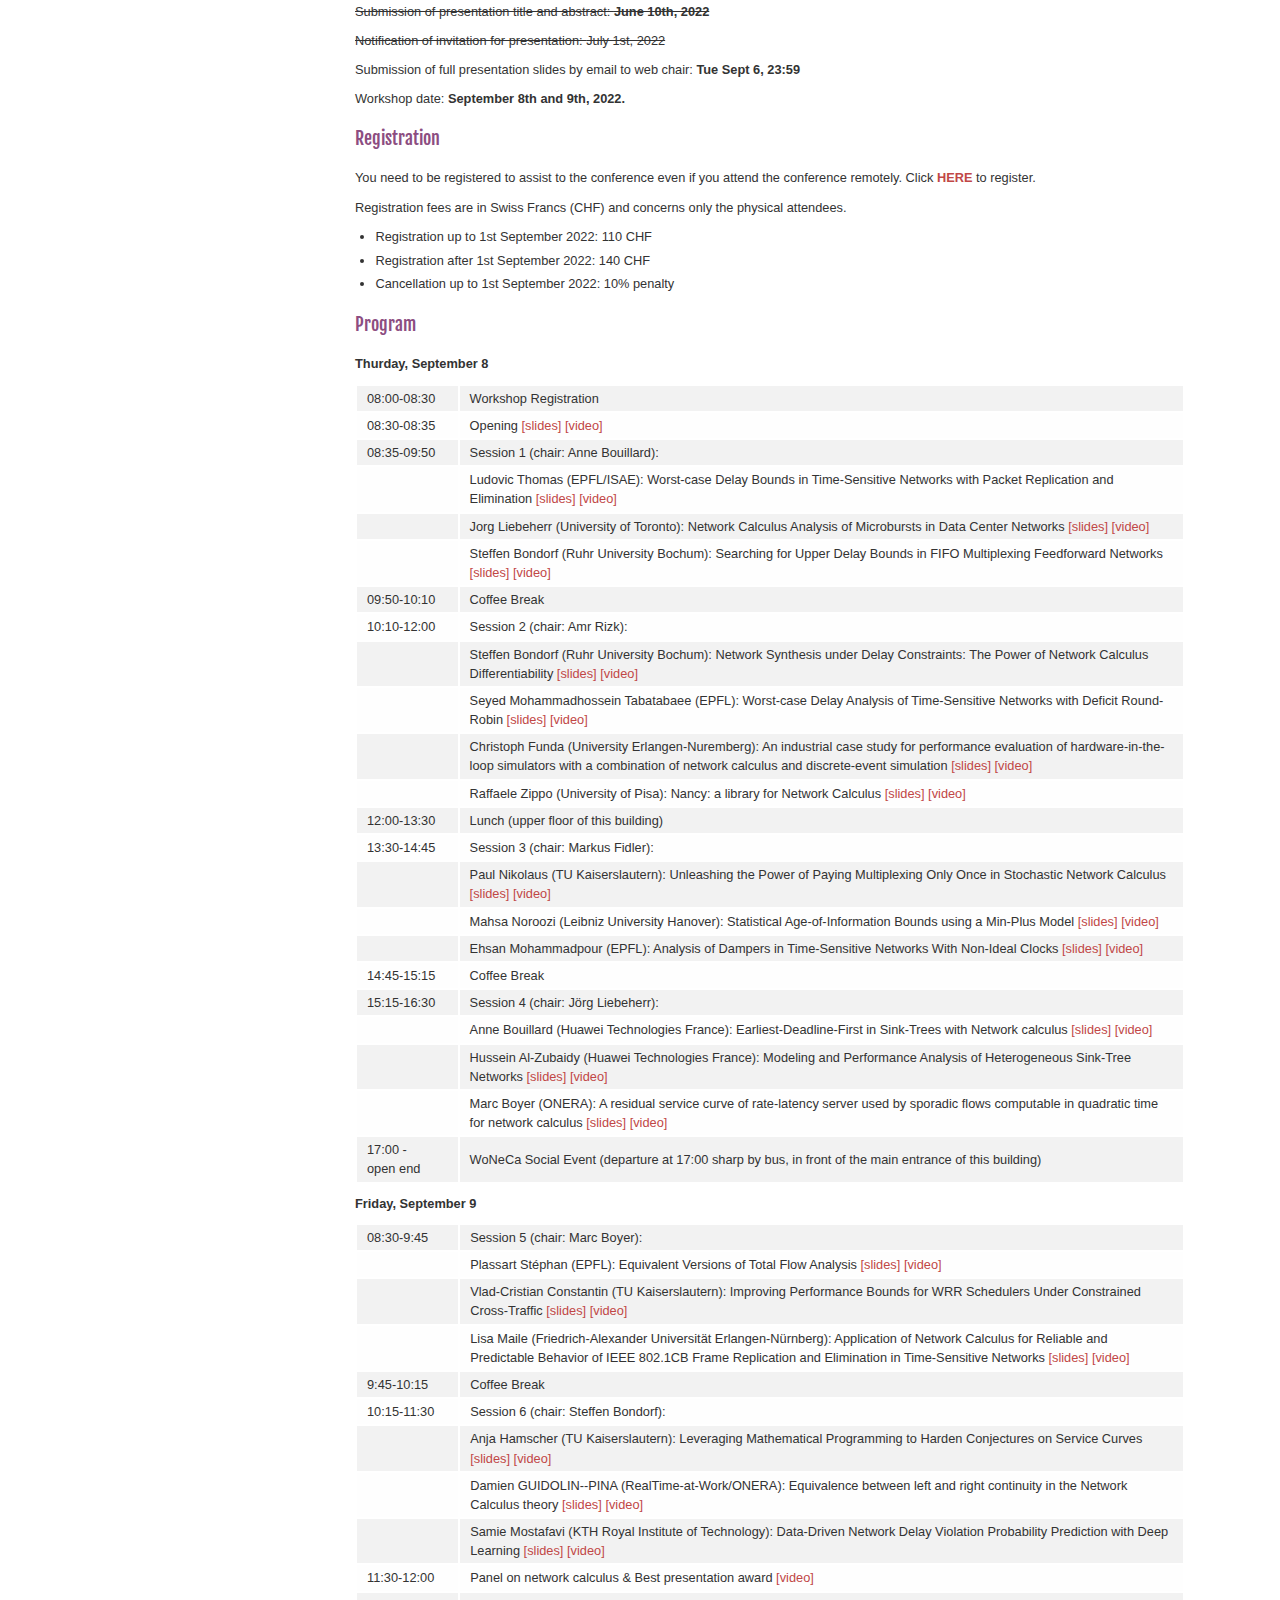
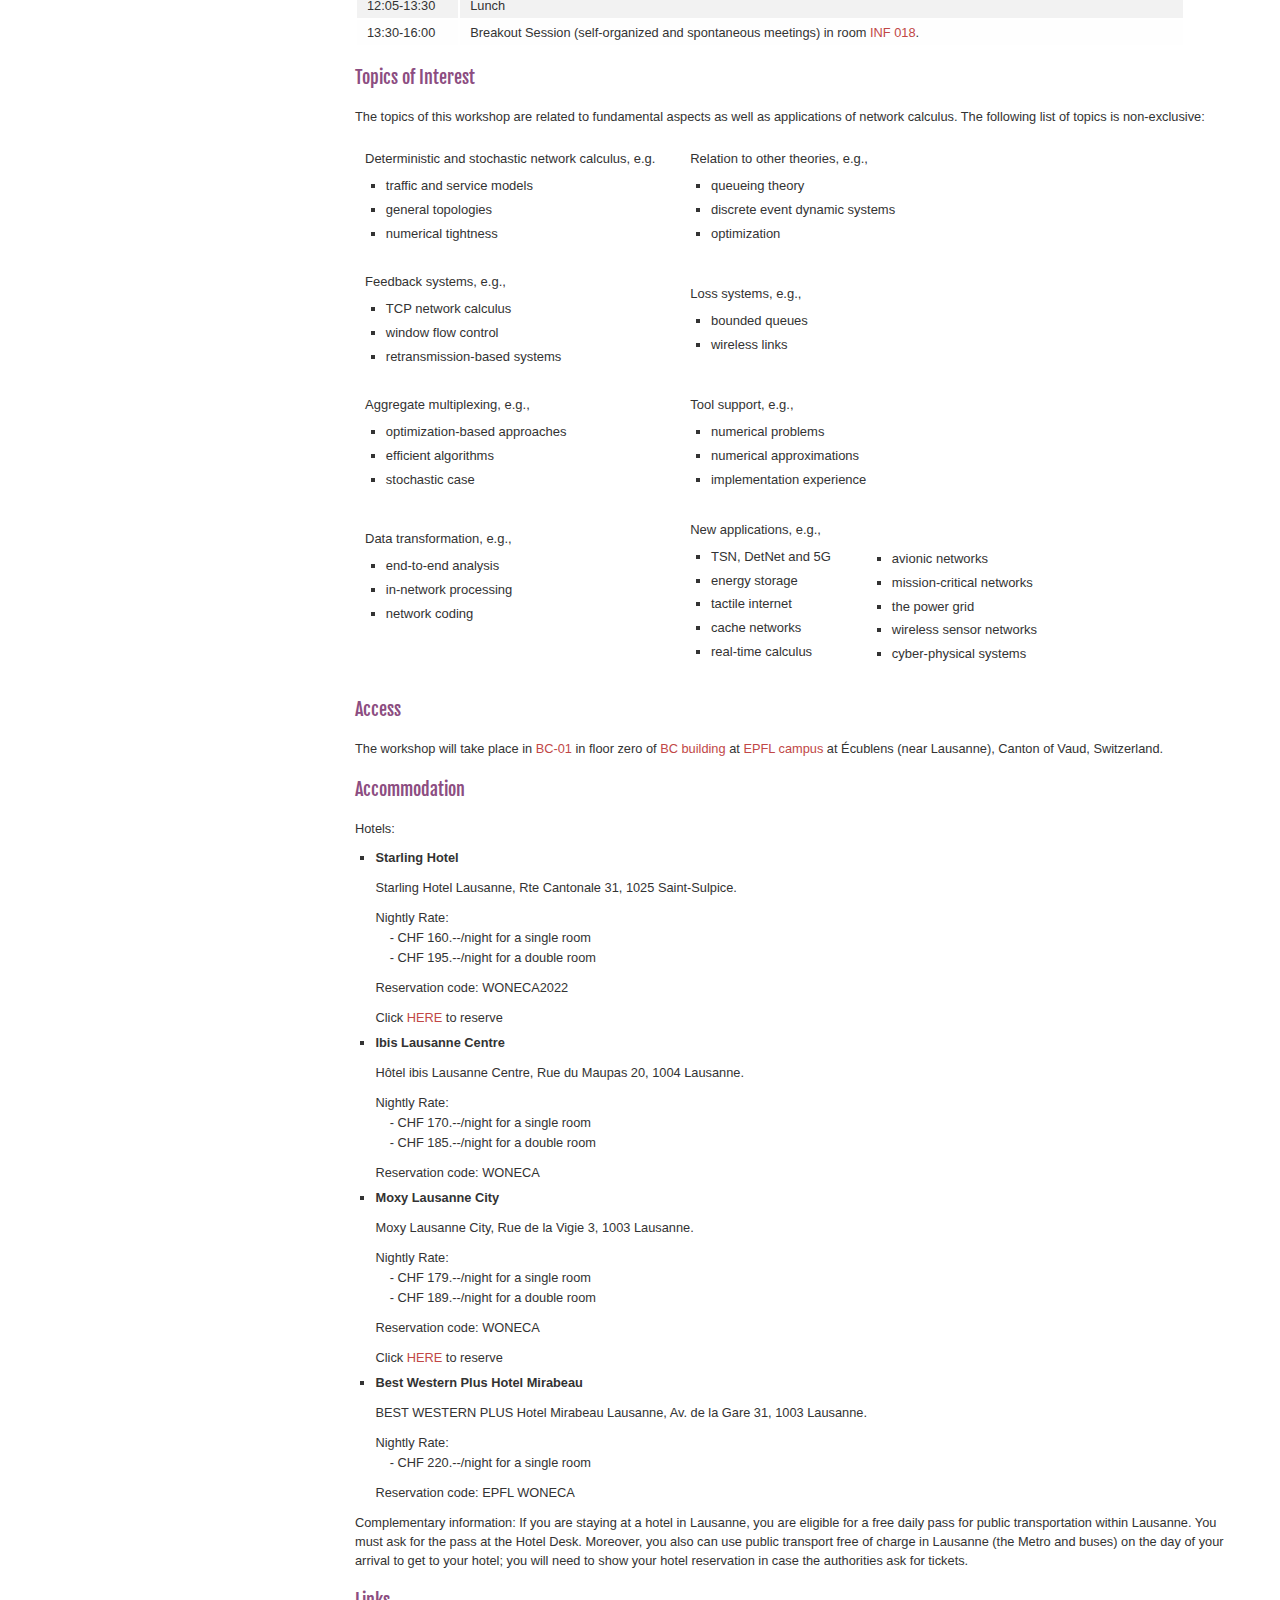
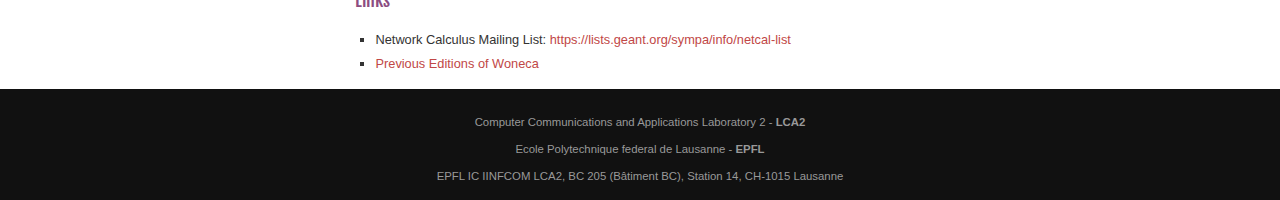
==== commit c9d7b139: "typo" ====
--- a/2022/index.html
+++ b/2022/index.html
@@ -268,6 +268,14 @@
 		</tbody>
 	      </table>
 	      -->
+	      <h3 id="news">News</h3>
+	      <p>The community has chosen: the best student presentation award is delivered ex-aequo to
+	      <ul>
+	      	<li><a href="#bp1">Hossein Tabatabaee</a></li>
+	      	<li><a href="#bp2">Raffaele Zippo</a></li>
+	      </ul>
+	      Congratulations to both !
+	      </p>
 	      <h3 id="TheWorkshop">The Workshop</h3>
 	      <p>Network calculus is a versatile methodology for the queueing analysis of resource-sharing systems. It can deal with problems that are fundamentally hard for alternative methodologies, using bounds rather than striving for exact solutions. The high modeling power of network calculus has been used in several important network engineering applications such as time sensitive networks, wireless sensor networks and Systems-on-Chip.</p>
 	      <p>The goal of this workshop is to bring together researchers with an interest in the theory of network calculus as well as those who want to apply existing results in new applications. The workshop will serve to promote the network calculus theory to researchers with an interest in applied queueing models for data communication.</p>
@@ -435,6 +443,9 @@
 	      <p> The best student presentation will be awarded with a prize!
 	      Voting will be anonymous and will take place during the
 		closing session.</p>
+
+		 
+		</p>
 
 	      <!-- TO ADD -->
 	      <p>Social Event on Thursday evening will be a dinner
@@ -559,7 +570,7 @@
 		  </tr>
 		  <tr>
 		    <td style="width: 83.34375px;">&nbsp;</td>
-		    <td style="width: 731.65625px;">Seyed
+		    <td style="width: 731.65625px;" id="bp1">Seyed
 		    Mohammadhossein Tabatabaee (EPFL): Worst-case Delay Analysis of Time-Sensitive Networks with Deficit Round-Robin<a href="https://drive.google.com/file/d/1HWNjZTcYX_t7NP1qCtY6IsFefreXIaVf/view?usp=sharing">
 		[slides]</a> <a href="https://www.youtube.com/watch?v=rtemWWx1JjE&list=PLGrWRLGd9yS_nezfKdxK1x-e3yNt1krwj&index=7">[video]</a></td>
 		  </tr>
@@ -580,7 +591,7 @@
 		  </tr>
 		  <tr>
 		    <td style="width: 83.34375px;">&nbsp;</td>
-		    <td style="width: 731.65625px;">Raffaele Zippo
+		    <td style="width: 731.65625px;" id="bp2">Raffaele Zippo
 		(University of Pisa): Nancy: a library for Network
 		Calculus <a href="https://drive.google.com/file/d/1si2b8BHEViMu1xoQ3hjmWk-OTM40XVup/view?usp=sharing">
 		[slides]</a> <a href="https://www.youtube.com/watch?v=k6M-adIm1mQ&list=PLGrWRLGd9yS_nezfKdxK1x-e3yNt1krwj&index=9">[video]</a></td>
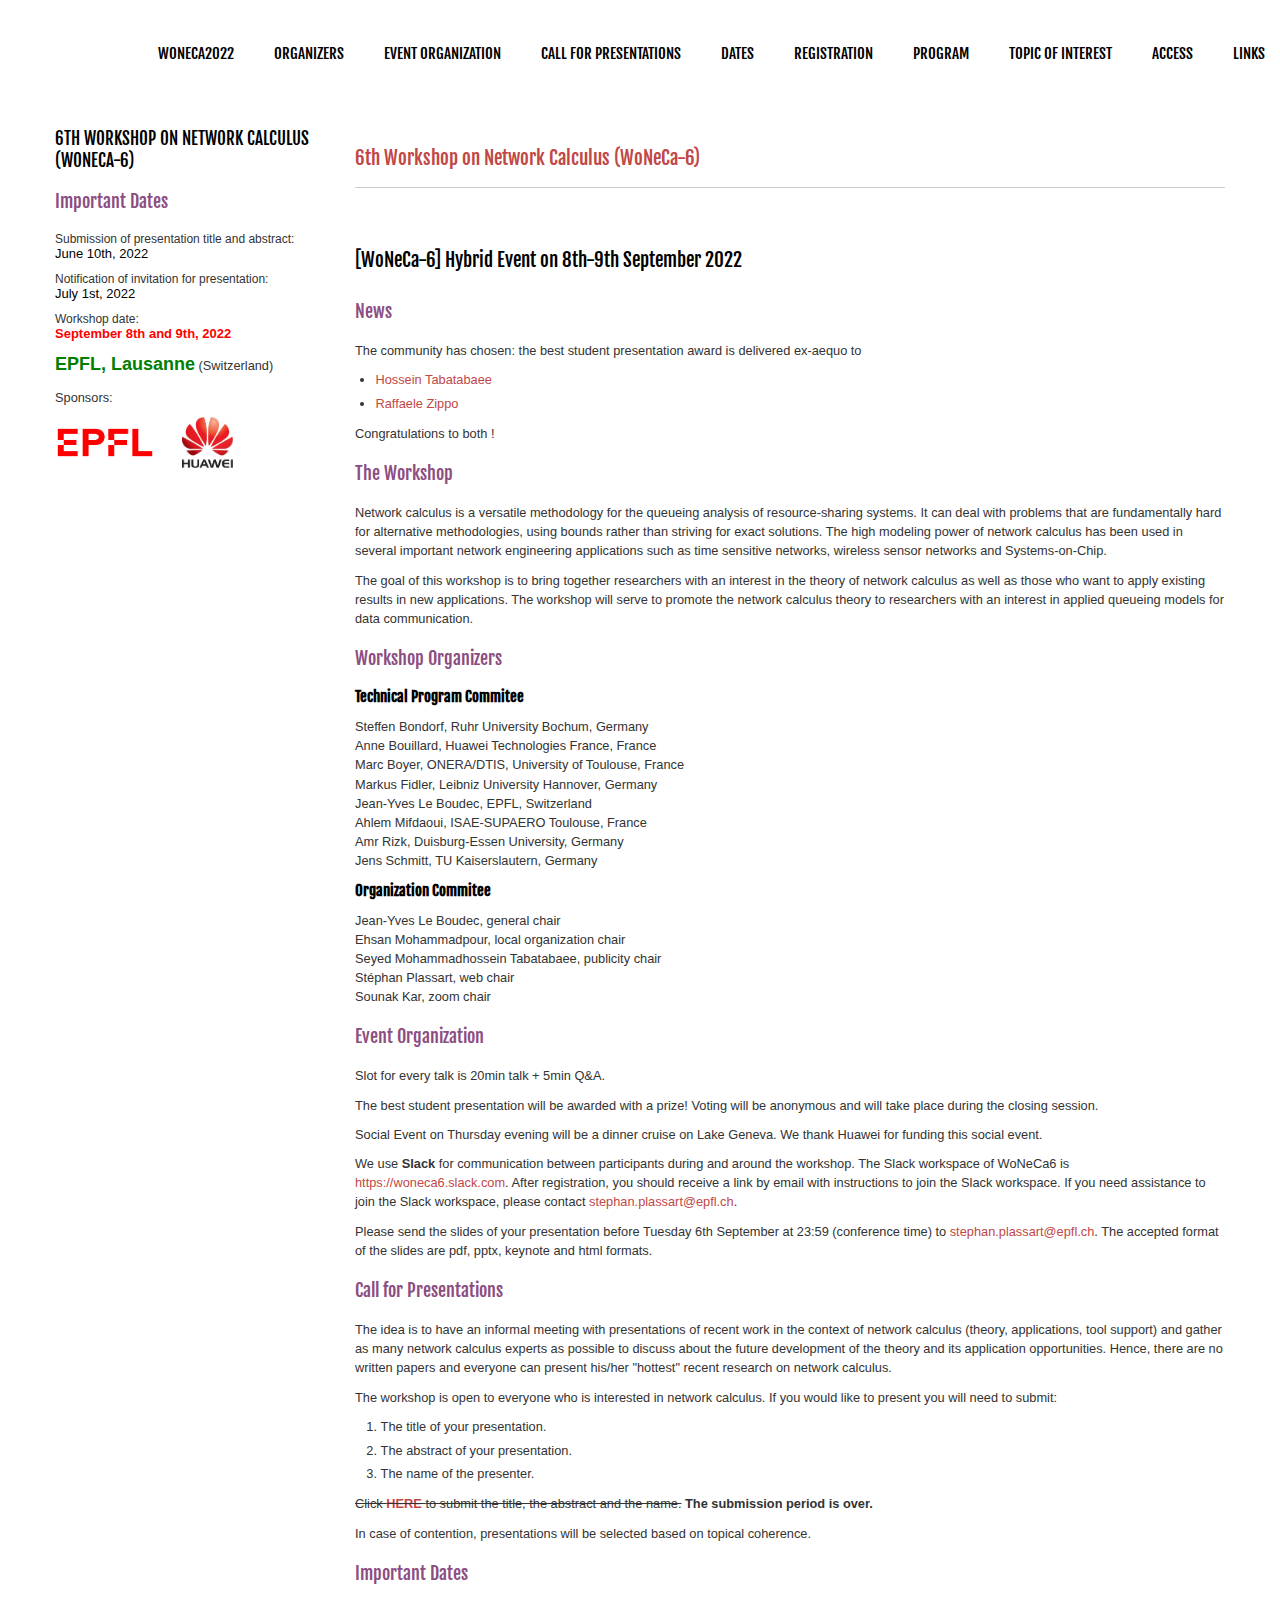
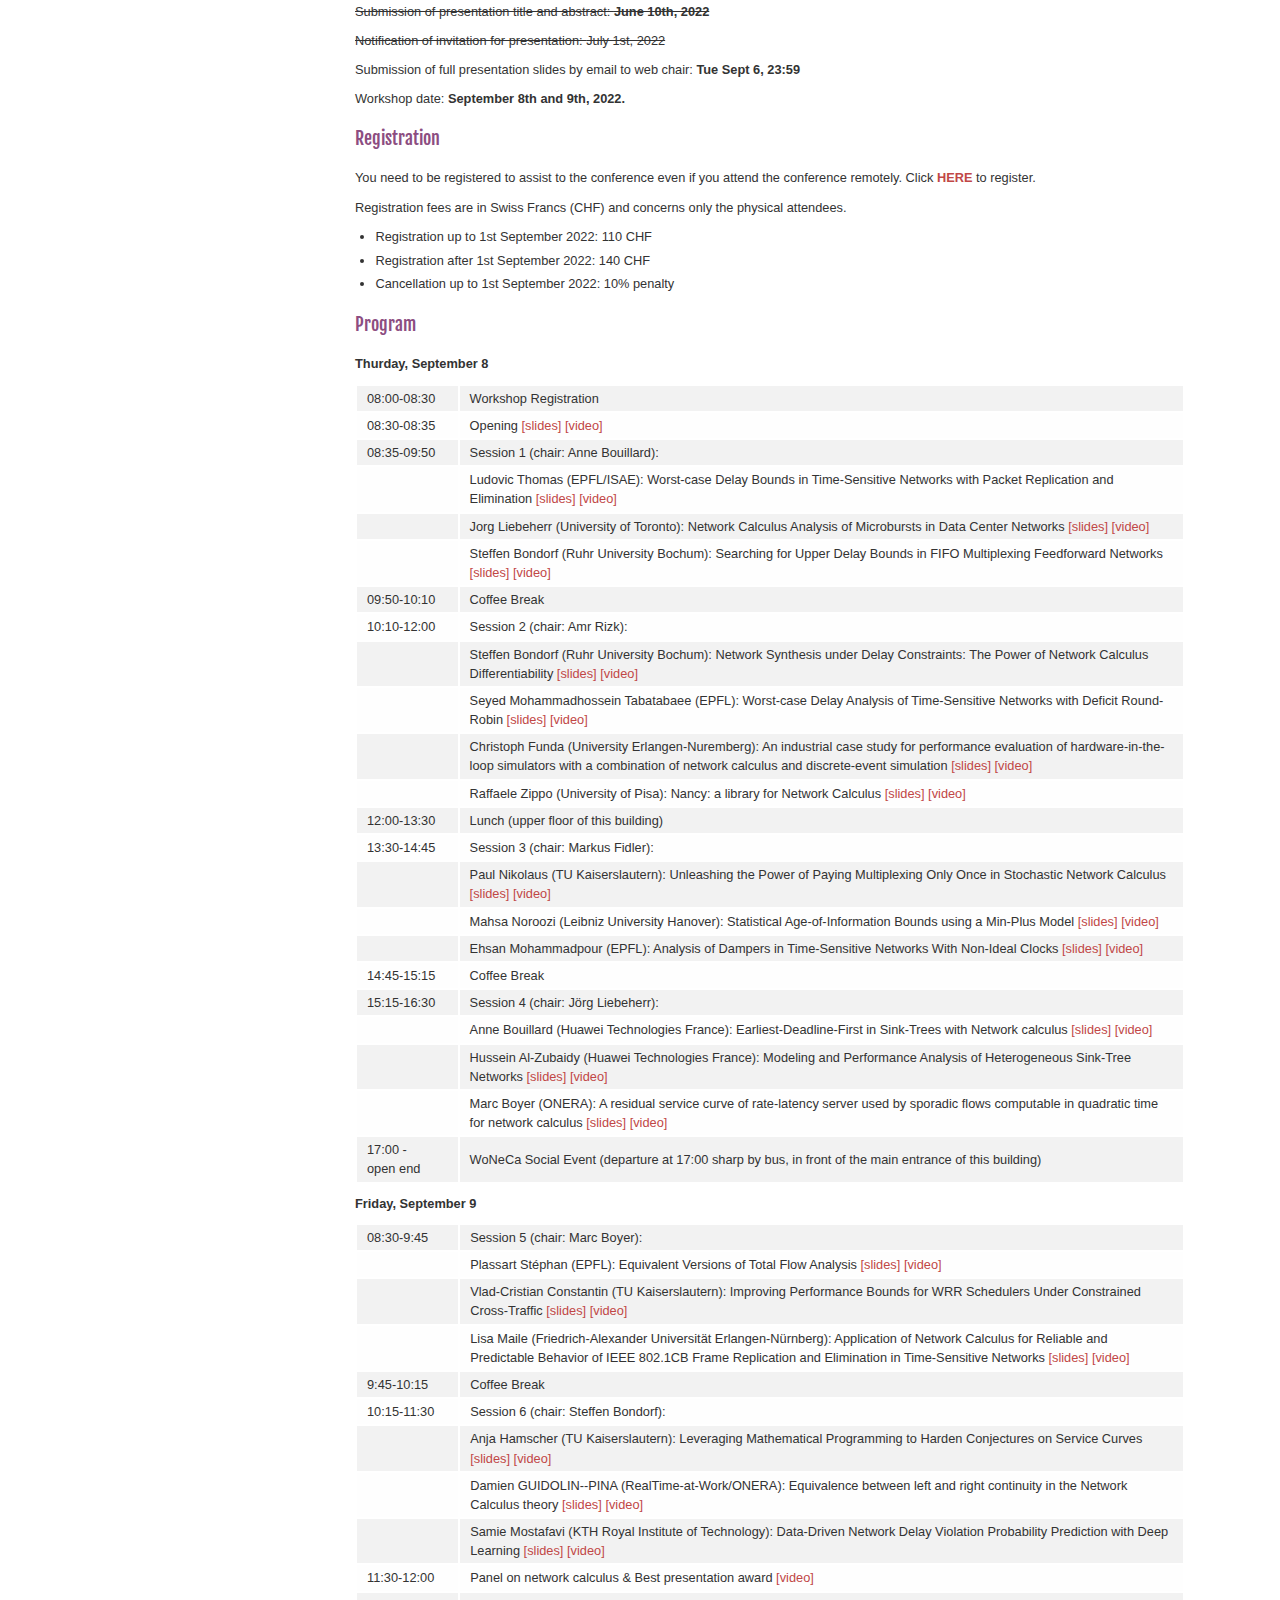
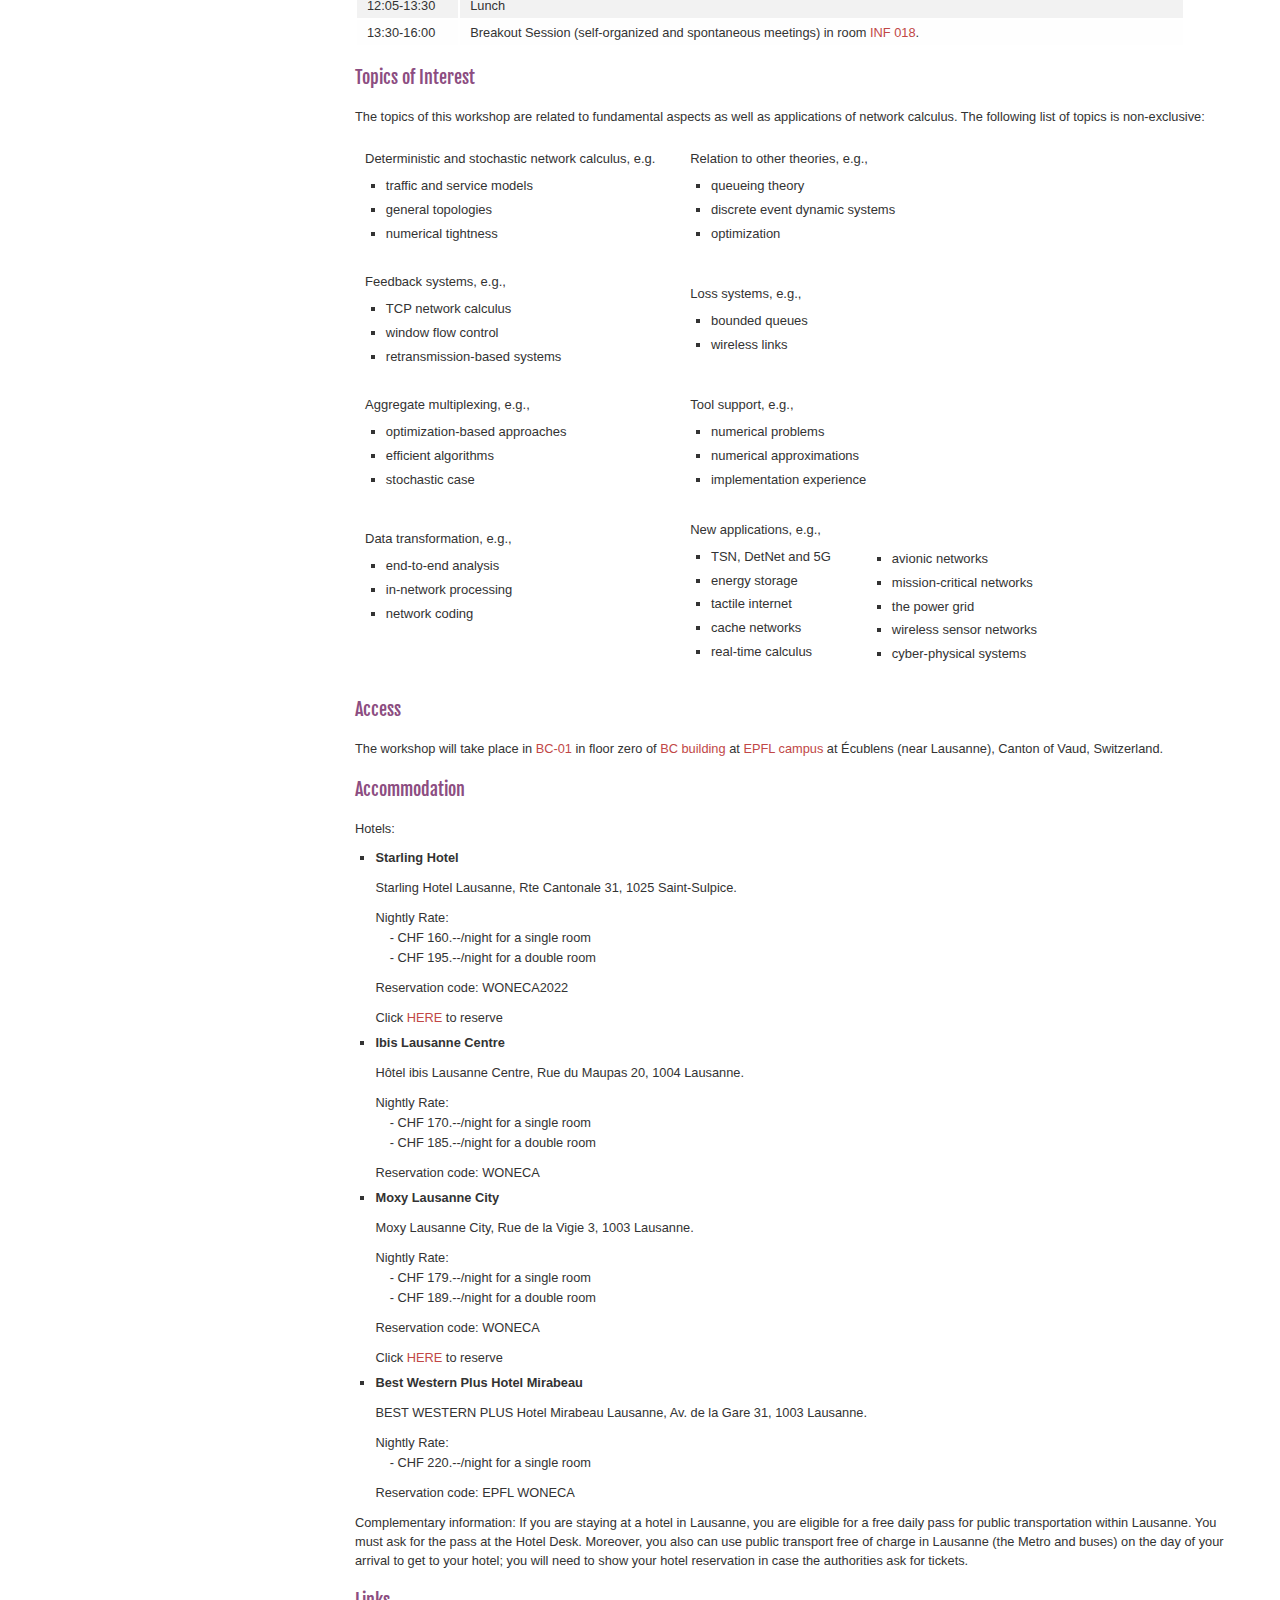
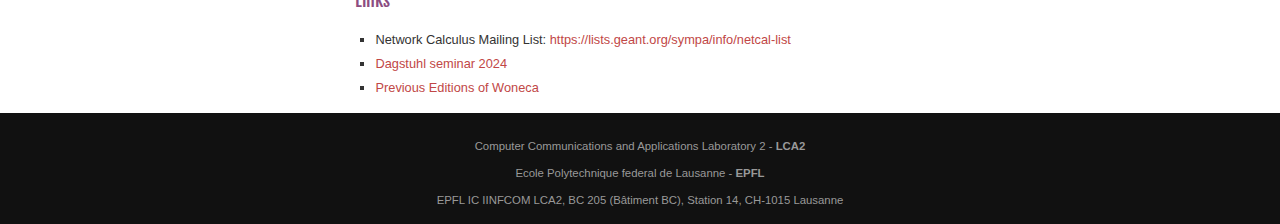
==== commit 903f07df: "link to the dagstuhl seminar on the woneca webpage" ====
--- a/2022/index.html
+++ b/2022/index.html
@@ -906,6 +906,7 @@
 	      <h3 id="Links">Links</h3>
 	      <ul>
 		<li>Network Calculus Mailing List:&nbsp;<a href="https://lists.geant.org/sympa/info/netcal-list">https://lists.geant.org/sympa/info/netcal-list</a></li>	
+		<li><a href="https://www.dagstuhl.de/en/seminars/seminar-calendar/seminar-details/24141">Dagstuhl seminar 2024</a></li>
 		<li><a href="../index.html">Previous Editions of Woneca</a></li>
 	      </ul>
 	    </div>
